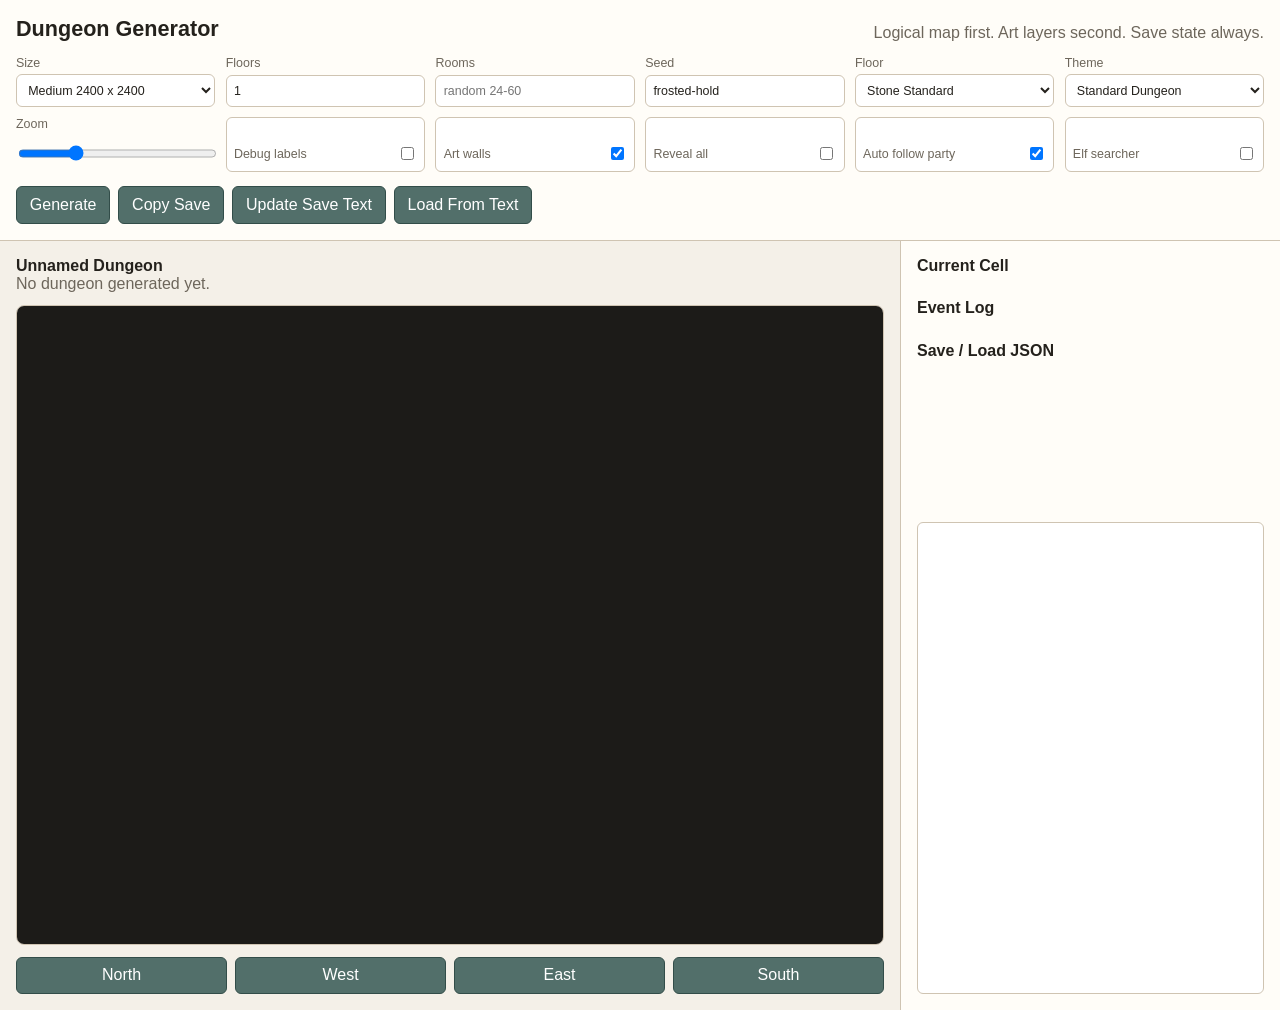
==== index.html @ 1003ad19 "Initial commit with current work A vibe coded website with a map tool and design documents. Standalo" ====
<!doctype html>
<html lang="en">
<head>
  <meta charset="utf-8">
  <meta name="viewport" content="width=device-width, initial-scale=1">
  <title>Dungeon Generator</title>
  <link rel="stylesheet" href="styles.css">
</head>
<body>
  <main class="app-shell">
    <section class="toolbar" aria-label="Dungeon generator controls">
      <div class="brand-block">
        <h1>Dungeon Generator</h1>
        <p>Logical map first. Art layers second. Save state always.</p>
      </div>

      <div class="control-grid">
        <label>
          Size
          <select id="sizeSelect">
            <option value="small">Small 1200 x 1200</option>
            <option value="medium" selected>Medium 2400 x 2400</option>
            <option value="large">Large 4800 x 4800</option>
            <option value="super">Super 9600 x 9600</option>
          </select>
        </label>

        <label>
          Floors
          <input id="floorCountInput" type="number" min="1" max="10" value="1">
        </label>

        <label>
          Rooms
          <input id="roomCountInput" type="number" min="0" max="240" placeholder="random">
        </label>

        <label>
          Seed
          <input id="seedInput" type="text" placeholder="random fantasy seed">
        </label>

        <label>
          Floor
          <select id="floorTextureSelect">
            <option value="stone_standard_square" selected>Stone Standard</option>
            <option value="stone_dark_square">Stone Dark</option>
            <option value="stone_rough_square">Stone Rough</option>
            <option value="stone_sandstone_square">Stone Sandstone</option>
            <option value="stone_taiga_square">Stone Taiga</option>
            <option value="stone_standard_hex">Stone Standard Hex Texture</option>
          </select>
        </label>

        <label>
          Theme
          <select id="themeSelect">
            <option value="standard_dungeon" selected>Standard Dungeon</option>
            <option value="crypt">Crypt</option>
            <option value="ruined_stronghold">Ruined Stronghold</option>
            <option value="flooded_halls">Flooded Halls</option>
            <option value="occult_depths">Occult Depths</option>
          </select>
        </label>

        <label>
          Zoom
          <input id="zoomInput" type="range" min="8" max="48" value="18">
        </label>

        <label class="check-control">
          Debug labels
          <input id="debugLabelsInput" type="checkbox">
        </label>

        <label class="check-control">
          Art walls
          <input id="artWallsInput" type="checkbox" checked>
        </label>

        <label class="check-control">
          Reveal all
          <input id="revealAllInput" type="checkbox">
        </label>

        <label class="check-control">
          Auto follow party
          <input id="autoFollowInput" type="checkbox" checked>
        </label>

        <label class="check-control">
          Elf searcher
          <input id="elfSearcherInput" type="checkbox">
        </label>
      </div>

      <div class="button-row">
        <button id="generateBtn" type="button">Generate</button>
        <button id="copyBtn" type="button">Copy Save</button>
        <button id="updateSaveBtn" type="button">Update Save Text</button>
        <button id="loadBtn" type="button">Load From Text</button>
      </div>

      <div id="generationStatus" class="generation-status" hidden>
        <span id="generationStatusText">Preparing dungeon...</span>
        <progress id="generationProgress" max="1" value="0"></progress>
      </div>
    </section>

    <section class="workspace">
      <section class="map-panel" aria-label="Dungeon map">
        <div class="map-header">
          <div>
            <h2 id="dungeonName">Unnamed Dungeon</h2>
            <p id="dungeonMeta">No dungeon generated yet.</p>
          </div>
          <div class="floor-tabs" id="floorTabs" aria-label="Dungeon floors"></div>
        </div>

        <div class="map-frame" id="mapFrame">
          <div class="map-stage" id="mapStage">
            <canvas id="dungeonCanvas" width="960" height="640" aria-label="Generated dungeon map"></canvas>
          </div>
        </div>

        <div class="movement-pad" aria-label="Player movement">
          <button data-move="north" type="button">North</button>
          <button data-move="west" type="button">West</button>
          <button data-move="east" type="button">East</button>
          <button data-move="south" type="button">South</button>
        </div>
      </section>

      <aside class="side-panel">
        <section class="info-block">
          <h2>Current Cell</h2>
          <dl id="cellDetails"></dl>
        </section>

        <section class="info-block">
          <h2>Event Log</h2>
          <ol id="eventLog"></ol>
        </section>

        <section class="info-block save-block">
          <h2>Save / Load JSON</h2>
          <textarea id="saveText" spellcheck="false"></textarea>
        </section>
      </aside>
    </section>
  </main>

  <script type="module" src="js/app.js"></script>
</body>
</html>
---- styles.css ----
:root {
  color-scheme: light;
  --bg: #f4f0e8;
  --panel: #fffdf8;
  --ink: #24211c;
  --muted: #6d665b;
  --line: #cfc4b2;
  --accent: #526f6a;
  --accent-strong: #324d49;
  --danger: #8d4e3d;
  --gold: #b88a3b;
}

* {
  box-sizing: border-box;
}

body {
  margin: 0;
  min-height: 100vh;
  background: var(--bg);
  color: var(--ink);
  font-family: Arial, Helvetica, sans-serif;
}

button,
input,
select,
textarea {
  font: inherit;
}

button {
  border: 1px solid var(--accent-strong);
  background: var(--accent);
  color: #fff;
  padding: 0.55rem 0.8rem;
  border-radius: 6px;
  cursor: pointer;
}

button:hover {
  background: var(--accent-strong);
}

.app-shell {
  min-height: 100vh;
  display: grid;
  grid-template-rows: auto 1fr;
}

.toolbar {
  border-bottom: 1px solid var(--line);
  background: var(--panel);
  padding: 1rem;
  display: grid;
  gap: 0.9rem;
}

.brand-block {
  display: flex;
  justify-content: space-between;
  gap: 1rem;
  align-items: end;
}

h1,
h2,
p {
  margin: 0;
}

h1 {
  font-size: 1.35rem;
}

h2 {
  font-size: 1rem;
}

p {
  color: var(--muted);
}

.control-grid {
  display: grid;
  grid-template-columns: repeat(6, minmax(120px, 1fr));
  gap: 0.65rem;
}

label {
  display: grid;
  gap: 0.25rem;
  font-size: 0.78rem;
  color: var(--muted);
}

.check-control {
  align-content: end;
  grid-template-columns: 1fr auto;
  align-items: center;
  gap: 0.5rem;
  border: 1px solid var(--line);
  border-radius: 6px;
  padding: 0.45rem;
  background: #fff;
}

.check-control input {
  width: auto;
}

input,
select,
textarea {
  width: 100%;
  border: 1px solid var(--line);
  background: #fff;
  color: var(--ink);
  border-radius: 6px;
  padding: 0.45rem;
}

.button-row {
  display: flex;
  gap: 0.5rem;
  flex-wrap: wrap;
}

.generation-status {
  display: grid;
  grid-template-columns: minmax(180px, auto) minmax(180px, 1fr);
  gap: 0.75rem;
  align-items: center;
  color: var(--muted);
  font-size: 0.86rem;
}

.generation-status[hidden] {
  display: none;
}

progress {
  width: 100%;
  accent-color: var(--accent);
}

.workspace {
  display: grid;
  grid-template-columns: minmax(0, 1fr) 380px;
  min-height: 0;
}

.map-panel {
  min-width: 0;
  display: grid;
  grid-template-rows: auto 1fr auto;
  gap: 0.75rem;
  padding: 1rem;
}

.map-header {
  display: flex;
  justify-content: space-between;
  gap: 1rem;
  align-items: start;
}

.floor-tabs {
  display: flex;
  gap: 0.35rem;
  flex-wrap: wrap;
  justify-content: end;
}

.floor-tabs button {
  padding: 0.35rem 0.55rem;
  background: #fff;
  color: var(--accent-strong);
}

.floor-tabs button.active {
  background: var(--accent);
  color: #fff;
}

.map-frame {
  width: min(900px, 100%);
  height: min(900px, calc(100vh - 260px));
  min-height: 420px;
  overflow: auto;
  border: 1px solid var(--line);
  background: #1c1b18;
  border-radius: 8px;
}

.map-frame.camera-follow {
  overflow: hidden;
}

.map-stage {
  position: relative;
  transform-origin: 0 0;
  will-change: transform;
}

canvas {
  display: block;
  image-rendering: auto;
  transform-origin: 0 0;
  will-change: transform;
}

.movement-pad {
  display: grid;
  grid-template-columns: repeat(4, minmax(88px, 1fr));
  gap: 0.5rem;
}

.side-panel {
  border-left: 1px solid var(--line);
  background: var(--panel);
  padding: 1rem;
  display: grid;
  grid-template-rows: auto auto 1fr;
  gap: 1rem;
  min-height: 0;
}

.info-block {
  display: grid;
  gap: 0.55rem;
  min-height: 0;
}

dl {
  display: grid;
  grid-template-columns: auto 1fr;
  gap: 0.35rem 0.75rem;
  margin: 0;
  font-size: 0.9rem;
}

dt {
  color: var(--muted);
}

dd {
  margin: 0;
}

ol {
  margin: 0;
  padding-left: 1.25rem;
  max-height: 160px;
  overflow: auto;
}

li {
  margin-bottom: 0.35rem;
}

.save-block {
  min-height: 0;
}

textarea {
  min-height: 320px;
  height: 100%;
  resize: none;
  font-family: Consolas, "Courier New", monospace;
  font-size: 0.78rem;
  line-height: 1.35;
}

@media (max-width: 980px) {
  .control-grid {
    grid-template-columns: repeat(2, minmax(120px, 1fr));
  }

  .workspace {
    grid-template-columns: 1fr;
  }

  .side-panel {
    border-left: 0;
    border-top: 1px solid var(--line);
  }
}
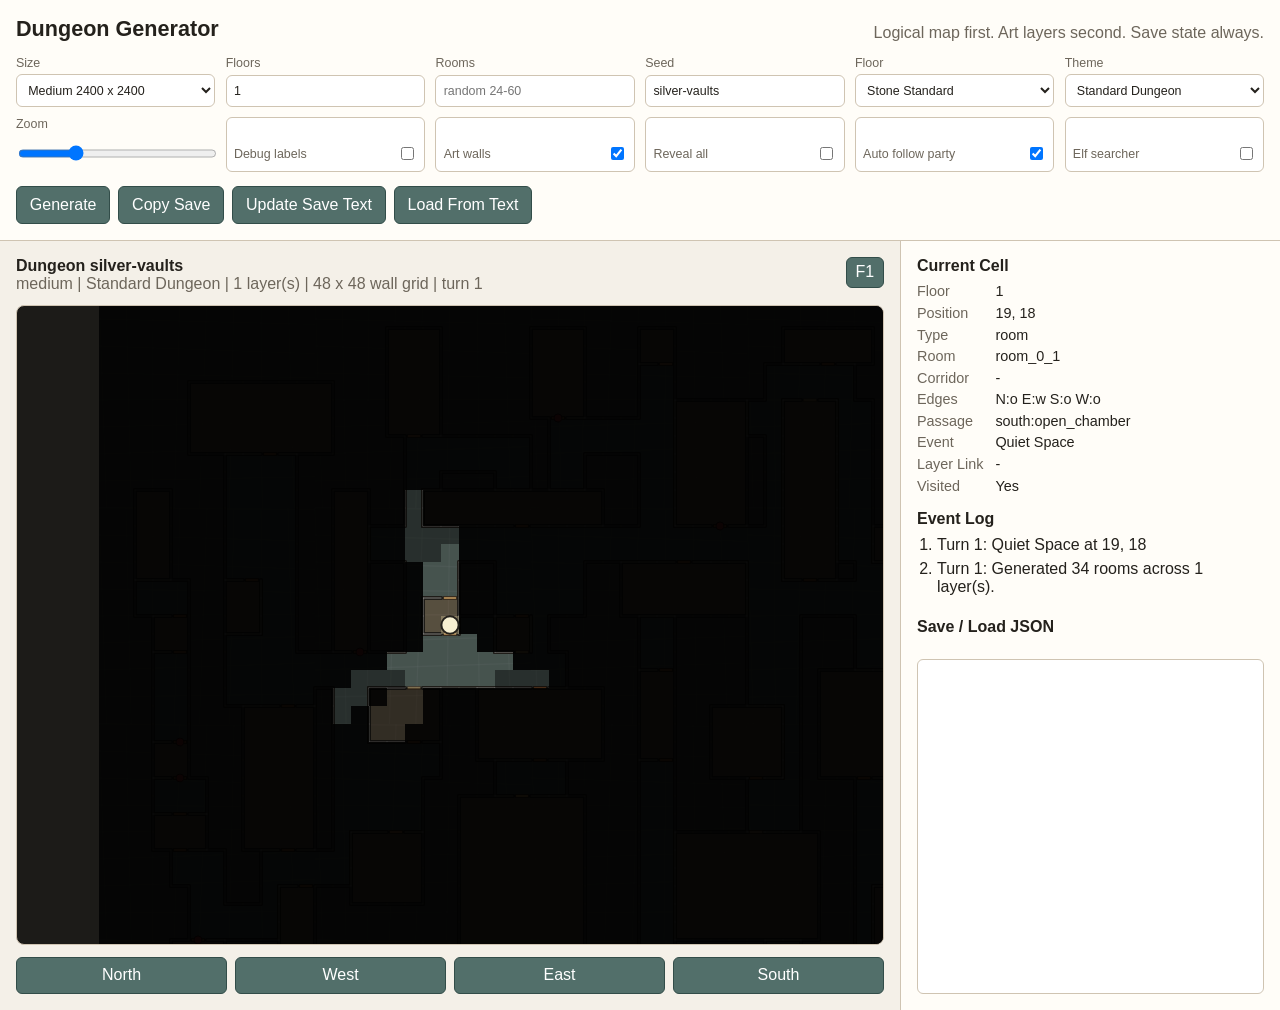
==== commit 94141e28: "Update to use standalone Use standalone code as the index" ====
--- a/index.html
+++ b/index.html
@@ -1,10 +1,301 @@
-<!doctype html>
+﻿<!doctype html>
 <html lang="en">
 <head>
   <meta charset="utf-8">
   <meta name="viewport" content="width=device-width, initial-scale=1">
-  <title>Dungeon Generator</title>
-  <link rel="stylesheet" href="styles.css">
+  <title>Dungeon Generator Standalone</title>
+  <style>
+:root {
+  color-scheme: light;
+  --bg: #f4f0e8;
+  --panel: #fffdf8;
+  --ink: #24211c;
+  --muted: #6d665b;
+  --line: #cfc4b2;
+  --accent: #526f6a;
+  --accent-strong: #324d49;
+  --danger: #8d4e3d;
+  --gold: #b88a3b;
+}
+
+* {
+  box-sizing: border-box;
+}
+
+body {
+  margin: 0;
+  min-height: 100vh;
+  background: var(--bg);
+  color: var(--ink);
+  font-family: Arial, Helvetica, sans-serif;
+}
+
+button,
+input,
+select,
+textarea {
+  font: inherit;
+}
+
+button {
+  border: 1px solid var(--accent-strong);
+  background: var(--accent);
+  color: #fff;
+  padding: 0.55rem 0.8rem;
+  border-radius: 6px;
+  cursor: pointer;
+}
+
+button:hover {
+  background: var(--accent-strong);
+}
+
+.app-shell {
+  min-height: 100vh;
+  display: grid;
+  grid-template-rows: auto 1fr;
+}
+
+.toolbar {
+  border-bottom: 1px solid var(--line);
+  background: var(--panel);
+  padding: 1rem;
+  display: grid;
+  gap: 0.9rem;
+}
+
+.brand-block {
+  display: flex;
+  justify-content: space-between;
+  gap: 1rem;
+  align-items: end;
+}
+
+h1,
+h2,
+p {
+  margin: 0;
+}
+
+h1 {
+  font-size: 1.35rem;
+}
+
+h2 {
+  font-size: 1rem;
+}
+
+p {
+  color: var(--muted);
+}
+
+.control-grid {
+  display: grid;
+  grid-template-columns: repeat(6, minmax(120px, 1fr));
+  gap: 0.65rem;
+}
+
+label {
+  display: grid;
+  gap: 0.25rem;
+  font-size: 0.78rem;
+  color: var(--muted);
+}
+
+.check-control {
+  align-content: end;
+  grid-template-columns: 1fr auto;
+  align-items: center;
+  gap: 0.5rem;
+  border: 1px solid var(--line);
+  border-radius: 6px;
+  padding: 0.45rem;
+  background: #fff;
+}
+
+.check-control input {
+  width: auto;
+}
+
+input,
+select,
+textarea {
+  width: 100%;
+  border: 1px solid var(--line);
+  background: #fff;
+  color: var(--ink);
+  border-radius: 6px;
+  padding: 0.45rem;
+}
+
+.button-row {
+  display: flex;
+  gap: 0.5rem;
+  flex-wrap: wrap;
+}
+
+.generation-status {
+  display: grid;
+  grid-template-columns: minmax(180px, auto) minmax(180px, 1fr);
+  gap: 0.75rem;
+  align-items: center;
+  color: var(--muted);
+  font-size: 0.86rem;
+}
+
+.generation-status[hidden] {
+  display: none;
+}
+
+progress {
+  width: 100%;
+  accent-color: var(--accent);
+}
+
+.workspace {
+  display: grid;
+  grid-template-columns: minmax(0, 1fr) 380px;
+  min-height: 0;
+}
+
+.map-panel {
+  min-width: 0;
+  display: grid;
+  grid-template-rows: auto 1fr auto;
+  gap: 0.75rem;
+  padding: 1rem;
+}
+
+.map-header {
+  display: flex;
+  justify-content: space-between;
+  gap: 1rem;
+  align-items: start;
+}
+
+.floor-tabs {
+  display: flex;
+  gap: 0.35rem;
+  flex-wrap: wrap;
+  justify-content: end;
+}
+
+.floor-tabs button {
+  padding: 0.35rem 0.55rem;
+  background: #fff;
+  color: var(--accent-strong);
+}
+
+.floor-tabs button.active {
+  background: var(--accent);
+  color: #fff;
+}
+
+.map-frame {
+  width: min(900px, 100%);
+  height: min(900px, calc(100vh - 260px));
+  min-height: 420px;
+  overflow: auto;
+  border: 1px solid var(--line);
+  background: #1c1b18;
+  border-radius: 8px;
+}
+
+.map-frame.camera-follow {
+  overflow: hidden;
+}
+
+.map-stage {
+  position: relative;
+  transform-origin: 0 0;
+  will-change: transform;
+}
+
+canvas {
+  display: block;
+  image-rendering: auto;
+  transform-origin: 0 0;
+  will-change: transform;
+}
+
+.movement-pad {
+  display: grid;
+  grid-template-columns: repeat(4, minmax(88px, 1fr));
+  gap: 0.5rem;
+}
+
+.side-panel {
+  border-left: 1px solid var(--line);
+  background: var(--panel);
+  padding: 1rem;
+  display: grid;
+  grid-template-rows: auto auto 1fr;
+  gap: 1rem;
+  min-height: 0;
+}
+
+.info-block {
+  display: grid;
+  gap: 0.55rem;
+  min-height: 0;
+}
+
+dl {
+  display: grid;
+  grid-template-columns: auto 1fr;
+  gap: 0.35rem 0.75rem;
+  margin: 0;
+  font-size: 0.9rem;
+}
+
+dt {
+  color: var(--muted);
+}
+
+dd {
+  margin: 0;
+}
+
+ol {
+  margin: 0;
+  padding-left: 1.25rem;
+  max-height: 160px;
+  overflow: auto;
+}
+
+li {
+  margin-bottom: 0.35rem;
+}
+
+.save-block {
+  min-height: 0;
+}
+
+textarea {
+  min-height: 320px;
+  height: 100%;
+  resize: none;
+  font-family: Consolas, "Courier New", monospace;
+  font-size: 0.78rem;
+  line-height: 1.35;
+}
+
+@media (max-width: 980px) {
+  .control-grid {
+    grid-template-columns: repeat(2, minmax(120px, 1fr));
+  }
+
+  .workspace {
+    grid-template-columns: 1fr;
+  }
+
+  .side-panel {
+    border-left: 0;
+    border-top: 1px solid var(--line);
+  }
+}
+
+</style>
 </head>
 <body>
   <main class="app-shell">
@@ -150,6 +441,2139 @@
     </section>
   </main>
 
-  <script type="module" src="js/app.js"></script>
+  <script>
+
+/* ---- dungeon-state.js ---- */
+const SIZE_PRESETS = {
+  small: { label: "Small", pixelWidth: 1200, pixelHeight: 1200, floorGridWidth: 2, floorGridHeight: 2, wallGridWidth: 24, wallGridHeight: 24 },
+  medium: { label: "Medium", pixelWidth: 2400, pixelHeight: 2400, floorGridWidth: 4, floorGridHeight: 4, wallGridWidth: 48, wallGridHeight: 48 },
+  large: { label: "Large", pixelWidth: 4800, pixelHeight: 4800, floorGridWidth: 8, floorGridHeight: 8, wallGridWidth: 96, wallGridHeight: 96 },
+  super: { label: "Super", pixelWidth: 9600, pixelHeight: 9600, floorGridWidth: 16, floorGridHeight: 16, wallGridWidth: 192, wallGridHeight: 192 },
+};
+
+const FLOOR_TILES = {
+  stone_dark_square: "../Tiles/Floor/Stone - Dark/Rock_Tiles_B_05.jpg",
+  stone_rough_square: "../Tiles/Floor/Stone - Rough/Rock_Tiles_B_01.jpg",
+  stone_sandstone_square: "../Tiles/Floor/Stone - Sandstone/Rock_Tiles_B_03.jpg",
+  stone_standard_square: "../Tiles/Floor/Stone - Standard/Rock_Tiles_B_02.jpg",
+  stone_taiga_square: "../Tiles/Floor/Stone - Taiga/Rock_Tiles_B_04.jpg",
+  stone_standard_hex: "../Tiles/Floor/Stone - Standard/Stone_Hexagonal_Tiles_02_C.jpg",
+};
+
+function makeEmptyWallCell(x, y) {
+  return {
+    wallX: x,
+    wallY: y,
+    walkable: false,
+    spaceType: "void",
+    roomId: null,
+    corridorId: null,
+    edges: { north: "void", east: "void", south: "void", west: "void" },
+    edgeFeatures: { north: null, east: null, south: null, west: null },
+    door: null,
+    secretDoor: null,
+    eventLink: null,
+    rolledEvent: null,
+    verticalConnection: null,
+    visited: false,
+    revealed: false,
+    labels: [],
+  };
+}
+
+function makeFloorCell(x, y, tile) {
+  return {
+    floorX: x,
+    floorY: y,
+    tile,
+    rotation: 0,
+    flipped: false,
+    variant: null,
+    notes: "",
+  };
+}
+
+function createDungeonState(options) {
+  const preset = SIZE_PRESETS[options.size] ?? SIZE_PRESETS.medium;
+  const requestedFloorCount = options.floorCount ?? (options.size === "super" ? 2 : 1);
+  const maxFloorCount = 10;
+  const minFloorCount = options.size === "super" ? 2 : 1;
+  const floorCount = Math.max(minFloorCount, Math.min(requestedFloorCount, maxFloorCount));
+  const themeId = options.themeId ?? "standard_dungeon";
+  const dungeon = {
+    schemaVersion: 1,
+    generatorVersion: "0.1",
+    dungeonId: `dng_${Date.now().toString(36)}`,
+    name: options.name ?? "Generated Dungeon",
+    siteType: "standard_dungeon",
+    themeId,
+    theme: options.theme ?? null,
+    themeInfluences: options.themeInfluences ?? {
+      objectPalette: [],
+      encounterFilters: [],
+      dressingTables: [],
+    },
+    threatLevel: options.threatLevel ?? 1,
+    tileSetId: "current_tiles_folder",
+    sizeCategory: options.size,
+    pixelWidth: preset.pixelWidth,
+    pixelHeight: preset.pixelHeight,
+    floorMode: "square-texture",
+    floorTileSize: 600,
+    floorGridWidth: preset.floorGridWidth,
+    floorGridHeight: preset.floorGridHeight,
+    wallCellSize: 50,
+    wallGridWidth: preset.wallGridWidth,
+    wallGridHeight: preset.wallGridHeight,
+    currentFloor: 0,
+    floorCount,
+    seed: options.seed,
+    createdAt: new Date().toISOString(),
+    turn: 1,
+    lightTurnsRemaining: 6,
+    player: {
+      floorIndex: 0,
+      wallX: 1,
+      wallY: 1,
+      token: "party",
+      facing: "north",
+    },
+    eventTables: {
+      standard_room: "tables/events/standard-room.json",
+      standard_corridor: "tables/events/standard-corridor.json",
+      boss_room: "tables/events/boss-room.json",
+      floor_connection: "tables/events/floor-connection.json",
+    },
+    generationPlan: options.generationPlan ?? null,
+    rooms: [],
+    corridors: [],
+    doors: [],
+    floorConnections: [],
+    assetPlacements: [],
+    eventLog: [],
+    floors: [],
+  };
+
+  for (let f = 0; f < floorCount; f += 1) {
+    const floorGrid = Array.from({ length: preset.floorGridHeight }, (_, y) =>
+      Array.from({ length: preset.floorGridWidth }, (_, x) => makeFloorCell(x, y, options.floorTile))
+    );
+    const wallGrid = Array.from({ length: preset.wallGridHeight }, (_, y) =>
+      Array.from({ length: preset.wallGridWidth }, (_, x) => makeEmptyWallCell(x, y))
+    );
+    dungeon.floors.push({
+      floorIndex: f,
+      name: `Floor ${f + 1}`,
+      layerDepth: f,
+      layerSizeCategory: options.size,
+      floorGrid,
+      wallGrid,
+      connectionsUp: [],
+      connectionsDown: [],
+    });
+  }
+
+  return dungeon;
+}
+
+function getCurrentFloor(dungeon) {
+  return dungeon.floors[dungeon.currentFloor];
+}
+
+function getCell(dungeon, floorIndex, x, y) {
+  const floor = dungeon.floors[floorIndex];
+  if (!floor || y < 0 || x < 0 || y >= dungeon.wallGridHeight || x >= dungeon.wallGridWidth) return null;
+  return floor.wallGrid[y][x];
+}
+
+function inBounds(dungeon, x, y) {
+  return x >= 0 && y >= 0 && x < dungeon.wallGridWidth && y < dungeon.wallGridHeight;
+}
+
+function serializeDungeon(dungeon) {
+  return JSON.stringify(dungeon, null, 2);
+}
+
+function parseDungeon(text) {
+  const parsed = JSON.parse(text);
+  validateDungeon(parsed);
+  return parsed;
+}
+
+function validateDungeon(dungeon) {
+  if (!dungeon || dungeon.schemaVersion !== 1) throw new Error("Unsupported or missing schemaVersion.");
+  if (!Array.isArray(dungeon.floors) || dungeon.floors.length !== dungeon.floorCount) {
+    throw new Error("Floor array does not match floorCount.");
+  }
+  for (const floor of dungeon.floors) {
+    if (!Array.isArray(floor.floorGrid) || floor.floorGrid.length !== dungeon.floorGridHeight) {
+      throw new Error(`Invalid floorGrid on floor ${floor.floorIndex}.`);
+    }
+    if (!Array.isArray(floor.wallGrid) || floor.wallGrid.length !== dungeon.wallGridHeight) {
+      throw new Error(`Invalid wallGrid on floor ${floor.floorIndex}.`);
+    }
+  }
+  if (!inBounds(dungeon, dungeon.player.wallX, dungeon.player.wallY)) {
+    throw new Error("Player position is outside the dungeon.");
+  }
+}
+
+
+/* ---- dungeon-generator.js ---- */
+
+const DIRS = [
+  { name: "north", dx: 0, dy: -1, opposite: "south" },
+  { name: "east", dx: 1, dy: 0, opposite: "west" },
+  { name: "south", dx: 0, dy: 1, opposite: "north" },
+  { name: "west", dx: -1, dy: 0, opposite: "east" },
+];
+
+const DIR_BY_NAME = Object.fromEntries(DIRS.map((dir) => [dir.name, dir]));
+const SECRET_DOOR_CHANCE = 0.08;
+const OPEN_DOOR_CHANCE = 0.15;
+const LOCKED_ROOM_CHANCE = 0.1;
+const MAX_FLOORS = 10;
+const FLOOR_CHANCE = {
+  small: { start: 0.1, decay: 0.03, min: 1 },
+  medium: { start: 0.2, decay: 0.03, min: 1 },
+  large: { start: 0.3, decay: 0.02, min: 1 },
+  super: { start: 0.4, decay: 0.02, min: 2 },
+};
+
+const DUNGEON_THEMES = {
+  standard_dungeon: {
+    label: "Standard Dungeon",
+    objectPalette: ["stone_walls", "wooden_doors", "pillars", "pits", "stairs"],
+    encounterFilters: ["dungeon", "any"],
+    dressingTables: ["standard_room", "standard_corridor"],
+  },
+  crypt: {
+    label: "Crypt",
+    objectPalette: ["stone_walls", "pillars", "pits", "stairs", "sealed_doors"],
+    encounterFilters: ["undead", "cult", "vermin"],
+    dressingTables: ["crypt_room", "crypt_corridor"],
+  },
+  ruined_stronghold: {
+    label: "Ruined Stronghold",
+    objectPalette: ["stone_walls", "wooden_doors", "wall_fixes", "pillars", "rubble"],
+    encounterFilters: ["humanoid", "beast", "vermin"],
+    dressingTables: ["ruin_room", "ruin_corridor"],
+  },
+  flooded_halls: {
+    label: "Flooded Halls",
+    objectPalette: ["stone_walls", "pits", "stairs", "water_hazards", "alcoves"],
+    encounterFilters: ["aquatic", "ooze", "vermin"],
+    dressingTables: ["flooded_room", "flooded_corridor"],
+  },
+  occult_depths: {
+    label: "Occult Depths",
+    objectPalette: ["stone_walls", "black_patch_pits", "pillars", "occult_events", "stairs"],
+    encounterFilters: ["occult", "demon", "undead"],
+    dressingTables: ["occult_room", "occult_corridor"],
+  },
+};
+
+const GENERATION_STEP_DELAY = 20;
+
+function makeRng(seedText) {
+  let h = 2166136261 >>> 0;
+  for (let i = 0; i < seedText.length; i += 1) {
+    h ^= seedText.charCodeAt(i);
+    h = Math.imul(h, 16777619);
+  }
+  return function rng() {
+    h += 0x6D2B79F5;
+    let t = h;
+    t = Math.imul(t ^ (t >>> 15), t | 1);
+    t ^= t + Math.imul(t ^ (t >>> 7), t | 61);
+    return ((t ^ (t >>> 14)) >>> 0) / 4294967296;
+  };
+}
+
+function randInt(rng, min, max) {
+  return Math.floor(rng() * (max - min + 1)) + min;
+}
+
+function choose(rng, items) {
+  return items[Math.floor(rng() * items.length)];
+}
+
+function generateDungeon(options) {
+  const rng = makeRng(options.seed || "dungeon");
+  const floorCount = determineFloorCount(options, rng);
+  const theme = DUNGEON_THEMES[options.themeId] ?? DUNGEON_THEMES.standard_dungeon;
+  const dungeon = createDungeonState({
+    size: options.size,
+    floorCount,
+    seed: options.seed,
+    floorTile: options.floorTile,
+    themeId: options.themeId ?? "standard_dungeon",
+    theme,
+    themeInfluences: {
+      objectPalette: theme.objectPalette,
+      encounterFilters: theme.encounterFilters,
+      dressingTables: theme.dressingTables,
+    },
+    generationPlan: makeGenerationPlan(options, floorCount, theme),
+    name: `Dungeon ${String(options.seed || "seed").slice(0, 18)}`,
+  });
+
+  for (let f = 0; f < dungeon.floorCount; f += 1) {
+    generateFloor(dungeon, f, rng, options);
+  }
+  addFloorConnections(dungeon, rng);
+  finishDungeonGeneration(dungeon);
+
+  return dungeon;
+}
+
+async function generateDungeonAsync(options, onProgress) {
+  const rng = makeRng(options.seed || "dungeon");
+  const floorCount = determineFloorCount(options, rng);
+  const theme = DUNGEON_THEMES[options.themeId] ?? DUNGEON_THEMES.standard_dungeon;
+  const dungeon = createDungeonState({
+    size: options.size,
+    floorCount,
+    seed: options.seed,
+    floorTile: options.floorTile,
+    themeId: options.themeId ?? "standard_dungeon",
+    theme,
+    themeInfluences: {
+      objectPalette: theme.objectPalette,
+      encounterFilters: theme.encounterFilters,
+      dressingTables: theme.dressingTables,
+    },
+    generationPlan: makeGenerationPlan(options, floorCount, theme),
+    name: `Dungeon ${String(options.seed || "seed").slice(0, 18)}`,
+  });
+
+  onProgress?.({ phase: "start", floorIndex: -1, floorCount, message: `Preparing ${theme.label}.` });
+
+  for (let f = 0; f < dungeon.floorCount; f += 1) {
+    onProgress?.({ phase: "floor", floorIndex: f, floorCount, message: `Building layer ${f + 1} of ${floorCount}.` });
+    await delay(GENERATION_STEP_DELAY);
+    generateFloor(dungeon, f, rng, options);
+  }
+
+  onProgress?.({ phase: "connections", floorIndex: floorCount - 1, floorCount, message: "Linking stairs and passages between layers." });
+  await delay(GENERATION_STEP_DELAY);
+  addFloorConnections(dungeon, rng);
+  finishDungeonGeneration(dungeon);
+
+  onProgress?.({ phase: "complete", floorIndex: floorCount - 1, floorCount, message: "Dungeon ready." });
+
+  return dungeon;
+}
+
+function finishDungeonGeneration(dungeon) {
+  const firstRoom = dungeon.rooms.find((room) => room.floorIndex === 0);
+  if (firstRoom) {
+    dungeon.player.floorIndex = 0;
+    dungeon.player.wallX = Math.floor(firstRoom.x + firstRoom.width / 2);
+    dungeon.player.wallY = Math.floor(firstRoom.y + firstRoom.height / 2);
+    markVisited(dungeon, dungeon.player.floorIndex, dungeon.player.wallX, dungeon.player.wallY);
+  }
+
+  dungeon.eventLog.push({
+    turn: 1,
+    text: `Generated ${dungeon.rooms.length} rooms across ${dungeon.floorCount} layer(s).`,
+  });
+}
+
+function delay(ms) {
+  return new Promise((resolve) => setTimeout(resolve, ms));
+}
+
+function determineFloorCount(options, rng) {
+  const rule = FLOOR_CHANCE[options.size] ?? FLOOR_CHANCE.medium;
+  const requestedMax = Number(options.floorCount) || MAX_FLOORS;
+  const maxFloors = Math.max(rule.min, Math.min(requestedMax, MAX_FLOORS));
+  let floorCount = rule.min;
+  while (floorCount < maxFloors) {
+    const generatedAfterFirst = Math.max(0, floorCount - 1);
+    const chance = Math.max(0, rule.start - rule.decay * generatedAfterFirst);
+    if (rng() >= chance) break;
+    floorCount += 1;
+  }
+  return floorCount;
+}
+
+function makeGenerationPlan(options, floorCount, theme) {
+  return {
+    sizeCategory: options.size,
+    floorCount,
+    floorConnectionPolicy: "size_based_recursive_chance",
+    floorChanceRule: FLOOR_CHANCE[options.size] ?? FLOOR_CHANCE.medium,
+    layerBuildMode: "one_layer_at_a_time",
+    variableLayerSizes: "planned",
+    skipFloorConnections: "planned",
+    theme: theme.label,
+    themeInfluences: {
+      objectPalette: theme.objectPalette,
+      encounterFilters: theme.encounterFilters,
+      dressingTables: theme.dressingTables,
+    },
+  };
+}
+
+function generateFloor(dungeon, floorIndex, rng, options) {
+  const plan = roomPlanForDungeon(dungeon, options, rng);
+  const roomTarget = plan.totalRooms;
+  const rooms = [];
+  let attempts = 0;
+
+  while (rooms.length < roomTarget && attempts < roomTarget * 80) {
+    attempts += 1;
+    const width = randInt(rng, 2, Math.min(10, Math.floor(dungeon.wallGridWidth / 4)));
+    const height = randInt(rng, 2, Math.min(10, Math.floor(dungeon.wallGridHeight / 4)));
+    const x = randInt(rng, 2, dungeon.wallGridWidth - width - 3);
+    const y = randInt(rng, 2, dungeon.wallGridHeight - height - 3);
+    const room = {
+      id: `room_${floorIndex}_${rooms.length + 1}`,
+      floorIndex,
+      x,
+      y,
+      width,
+      height,
+      doors: [],
+      accessType: rooms.length < plan.openChambers ? "open_chamber" : "door_room",
+      eventLink: "standard_room",
+      rolledEvent: null,
+      tags: [],
+    };
+    if (rooms.every((other) => !rectsOverlap(bufferRect(room, 2), bufferRect(other, 0)))) {
+      rooms.push(room);
+      carveRoom(dungeon, room);
+    }
+  }
+
+  if (!rooms.length) return;
+
+  const sorted = [...rooms].sort((a, b) => a.x - b.x || a.y - b.y);
+  for (let i = 1; i < sorted.length; i += 1) {
+    connectRooms(dungeon, sorted[i - 1], sorted[i], rng);
+  }
+
+  addLoops(dungeon, sorted, rng);
+  addDeadEnds(dungeon, floorIndex, rng, Math.max(2, Math.floor(rooms.length / 4)));
+  assignBossRoom(dungeon, floorIndex, rooms);
+  finalizeDoorStates(dungeon, floorIndex, rng);
+  deriveEdges(dungeon, floorIndex);
+  revealAroundRooms(dungeon, floorIndex, rooms);
+}
+
+function roomPlanForDungeon(dungeon, options, rng) {
+  const minimumRooms = Math.max(6, Math.floor(Math.min(dungeon.pixelWidth, dungeon.pixelHeight) / 100));
+  const maximumRooms = Math.floor(minimumRooms * 2.5);
+  const requestedRooms = Number(options.roomCount) || 0;
+  const totalRooms = requestedRooms > 0
+    ? Math.max(minimumRooms, Math.min(requestedRooms, maximumRooms))
+    : randInt(rng, minimumRooms, maximumRooms);
+  const openChambers = Math.max(1, Math.floor(minimumRooms / 8));
+  return { minimumRooms, maximumRooms, requestedRooms, totalRooms, openChambers };
+}
+
+function bufferRect(rect, buffer) {
+  return {
+    x: rect.x - buffer,
+    y: rect.y - buffer,
+    width: rect.width + buffer * 2,
+    height: rect.height + buffer * 2,
+  };
+}
+
+function rectsOverlap(a, b) {
+  return a.x < b.x + b.width && a.x + a.width > b.x && a.y < b.y + b.height && a.y + a.height > b.y;
+}
+
+function carveRoom(dungeon, room) {
+  const floor = dungeon.floors[room.floorIndex];
+  for (let y = room.y; y < room.y + room.height; y += 1) {
+    for (let x = room.x; x < room.x + room.width; x += 1) {
+      const cell = floor.wallGrid[y][x];
+      cell.walkable = true;
+      cell.spaceType = "room";
+      cell.roomId = room.id;
+      cell.eventLink = room.eventLink;
+      cell.revealed = false;
+    }
+  }
+  dungeon.rooms.push(room);
+}
+
+function center(room) {
+  return {
+    x: Math.floor(room.x + room.width / 2),
+    y: Math.floor(room.y + room.height / 2),
+  };
+}
+
+function connectRooms(dungeon, a, b, rng) {
+  const start = doorwayPoint(a, center(b));
+  const end = doorwayPoint(b, center(a));
+  const corridorId = `corridor_${dungeon.corridors.length + 1}`;
+  const horizontalFirst = rng() > 0.5;
+  const cells = [];
+
+  if (horizontalFirst) {
+    carveCorridorLine(dungeon, a.floorIndex, start.corridorAnchor.x, start.corridorAnchor.y, end.corridorAnchor.x, start.corridorAnchor.y, corridorId, cells);
+    carveCorridorLine(dungeon, a.floorIndex, end.corridorAnchor.x, start.corridorAnchor.y, end.corridorAnchor.x, end.corridorAnchor.y, corridorId, cells);
+  } else {
+    carveCorridorLine(dungeon, a.floorIndex, start.corridorAnchor.x, start.corridorAnchor.y, start.corridorAnchor.x, end.corridorAnchor.y, corridorId, cells);
+    carveCorridorLine(dungeon, a.floorIndex, start.corridorAnchor.x, end.corridorAnchor.y, end.corridorAnchor.x, end.corridorAnchor.y, corridorId, cells);
+  }
+
+  addRoomConnection(dungeon, a, start, corridorId, connectionKindForRoom(a, rng));
+  addRoomConnection(dungeon, b, end, corridorId, connectionKindForRoom(b, rng));
+  dungeon.corridors.push({ id: corridorId, floorIndex: a.floorIndex, cells, width: 2, kind: "connector" });
+}
+
+function carveCorridorLine(dungeon, floorIndex, x1, y1, x2, y2, corridorId, cells) {
+  const floor = dungeon.floors[floorIndex];
+  const dx = Math.sign(x2 - x1);
+  const dy = Math.sign(y2 - y1);
+  let x = x1;
+  let y = y1;
+  while (x !== x2 || y !== y2) {
+    carveCorridorBlock(floor, x, y, corridorId, cells);
+    if (x !== x2) x += dx;
+    if (y !== y2) y += dy;
+  }
+  carveCorridorBlock(floor, x2, y2, corridorId, cells);
+}
+
+function carveCorridorBlock(floor, x, y, corridorId, cells) {
+  for (let oy = 0; oy < 2; oy += 1) {
+    for (let ox = 0; ox < 2; ox += 1) {
+      const cell = floor.wallGrid[y + oy]?.[x + ox];
+      if (!cell) continue;
+      if (cell.spaceType === "room") continue;
+      cell.walkable = true;
+      cell.spaceType = "corridor";
+      cell.corridorId = corridorId;
+      cell.eventLink = "standard_corridor";
+      cells.push([x + ox, y + oy]);
+    }
+  }
+}
+
+function doorwayPoint(room, toward) {
+  const from = center(room);
+  const deltaX = toward.x - from.x;
+  const deltaY = toward.y - from.y;
+  const dx = Math.sign(deltaX);
+  const dy = Math.sign(deltaY);
+  let wall = "north";
+  let offset = 0;
+  let dir = DIR_BY_NAME.north;
+  if (Math.abs(deltaX) > Math.abs(deltaY)) {
+    wall = dx > 0 ? "east" : "west";
+    dir = dx > 0 ? DIR_BY_NAME.east : DIR_BY_NAME.west;
+    offset = Math.max(0, Math.min(room.height - 1, from.y - room.y));
+  } else {
+    wall = dy > 0 ? "south" : "north";
+    dir = dy > 0 ? DIR_BY_NAME.south : DIR_BY_NAME.north;
+    offset = Math.max(0, Math.min(room.width - 1, from.x - room.x));
+  }
+
+  const inside = doorInsidePosition(room, wall, offset);
+  const outside = { x: inside.x + dir.dx, y: inside.y + dir.dy };
+  const corridorAnchor = corridorAnchorForDoor(room, wall, offset, outside);
+  return { wall, offset, dir, inside, outside, corridorAnchor };
+}
+
+function doorInsidePosition(room, wall, offset) {
+  if (wall === "north") return { x: room.x + offset, y: room.y };
+  if (wall === "south") return { x: room.x + offset, y: room.y + room.height - 1 };
+  if (wall === "east") return { x: room.x + room.width - 1, y: room.y + offset };
+  return { x: room.x, y: room.y + offset };
+}
+
+function corridorAnchorForDoor(room, wall, offset, outside) {
+  if (wall === "north") return { x: Math.max(room.x, Math.min(room.x + room.width - 2, room.x + offset)), y: room.y - 2 };
+  if (wall === "south") return { x: Math.max(room.x, Math.min(room.x + room.width - 2, room.x + offset)), y: room.y + room.height };
+  if (wall === "west") return { x: room.x - 2, y: Math.max(room.y, Math.min(room.y + room.height - 2, room.y + offset)) };
+  return { x: room.x + room.width, y: Math.max(room.y, Math.min(room.y + room.height - 2, room.y + offset)) };
+}
+
+function connectionKindForRoom(room, rng) {
+  if (room.accessType === "open_chamber") return "open_chamber";
+  return rng() < SECRET_DOOR_CHANCE ? "secret" : "normal";
+}
+
+function addRoomConnection(dungeon, room, point, corridorId, kind) {
+  const doorType = kind === "open_chamber" ? "open_chamber" : kind;
+  const door = {
+    id: `door_${dungeon.doors.length + 1}`,
+    roomId: room.id,
+    corridorId,
+    floorIndex: room.floorIndex,
+    wall: point.wall,
+    offset: point.offset,
+    direction: point.dir.name,
+    oppositeDirection: point.dir.opposite,
+    inside: point.inside,
+    outside: point.outside,
+    width: kind === "open_chamber" ? 2 : 1,
+    doorType,
+    connectionKind: kind,
+    revealed: kind !== "secret",
+    open: kind === "open_chamber",
+    locked: false,
+    lockType: null,
+    keyId: null,
+    stuck: false,
+  };
+  room.doors.push(door);
+  if (kind === "open_chamber") room.tags = [...new Set([...room.tags, "open_chamber"])];
+  dungeon.doors.push(door);
+}
+
+function addLoops(dungeon, rooms, rng) {
+  const loopCount = Math.max(1, Math.floor(rooms.length / 6));
+  for (let i = 0; i < loopCount; i += 1) {
+    const a = choose(rng, rooms);
+    const b = choose(rng, rooms);
+    if (a && b && a !== b) connectRooms(dungeon, a, b, rng);
+  }
+}
+
+function addDeadEnds(dungeon, floorIndex, rng, count) {
+  const floor = dungeon.floors[floorIndex];
+  const corridorCells = floor.wallGrid.flat().filter((cell) => cell.walkable && cell.spaceType === "corridor");
+  for (let i = 0; i < count; i += 1) {
+    const start = choose(rng, corridorCells);
+    if (!start) continue;
+    const dir = choose(rng, DIRS);
+    const length = choose(rng, [4, 6, 8]);
+    const corridorId = `dead_end_${dungeon.corridors.length + 1}`;
+    const cells = [];
+    let x = start.wallX;
+    let y = start.wallY;
+    for (let step = 0; step < length; step += 1) {
+      x += dir.dx;
+      y += dir.dy;
+      if (!inBounds(dungeon, x + 1, y + 1)) break;
+      carveCorridorBlock(floor, x, y, corridorId, cells);
+    }
+    dungeon.corridors.push({ id: corridorId, floorIndex, cells, width: 2, kind: "dead_end" });
+  }
+}
+
+function addFloorConnections(dungeon, rng) {
+  if (dungeon.floorCount < 2) return;
+  for (let floorIndex = 0; floorIndex < dungeon.floorCount - 1; floorIndex += 1) {
+    addFloorConnection(dungeon, floorIndex, floorIndex + 1, rng, "stairs");
+  }
+}
+
+function addFloorConnection(dungeon, fromFloorIndex, toFloorIndex, rng, kind) {
+  const fromCell = chooseConnectionCell(dungeon, fromFloorIndex, rng);
+  const toCell = chooseConnectionCell(dungeon, toFloorIndex, rng);
+  if (!fromCell || !toCell) return;
+
+  const id = `floor_link_${dungeon.floorConnections.length + 1}`;
+  const connection = {
+    id,
+    kind,
+    connectionType: "vertical",
+    bidirectional: true,
+    skipFloors: Math.max(0, toFloorIndex - fromFloorIndex - 1),
+    assetKey: "stairsThick2x2Transparent",
+    from: {
+      floorIndex: fromFloorIndex,
+      wallX: fromCell.wallX,
+      wallY: fromCell.wallY,
+      marker: "stairs_down",
+      targetFloorIndex: toFloorIndex,
+    },
+    to: {
+      floorIndex: toFloorIndex,
+      wallX: toCell.wallX,
+      wallY: toCell.wallY,
+      marker: "stairs_up",
+      targetFloorIndex: fromFloorIndex,
+    },
+    revealed: false,
+    notes: "Both endpoint cells store matching verticalConnection data.",
+  };
+
+  markConnectionCell(fromCell, connection, "from");
+  markConnectionCell(toCell, connection, "to");
+  dungeon.floorConnections.push(connection);
+  dungeon.floors[fromFloorIndex].connectionsDown.push(id);
+  dungeon.floors[toFloorIndex].connectionsUp.push(id);
+}
+
+function chooseConnectionCell(dungeon, floorIndex, rng) {
+  const rooms = dungeon.rooms.filter((room) => room.floorIndex === floorIndex && !room.tags.includes("boss"));
+  const room = choose(rng, rooms.length ? rooms : dungeon.rooms.filter((item) => item.floorIndex === floorIndex));
+  if (!room) return null;
+  const x = randInt(rng, room.x, room.x + room.width - 1);
+  const y = randInt(rng, room.y, room.y + room.height - 1);
+  return getCell(dungeon, floorIndex, x, y);
+}
+
+function markConnectionCell(cell, connection, endpoint) {
+  const point = connection[endpoint];
+  const target = endpoint === "from" ? connection.to : connection.from;
+  cell.verticalConnection = {
+    connectionId: connection.id,
+    endpoint,
+    kind: connection.kind,
+    marker: point.marker,
+    targetFloorIndex: target.floorIndex,
+    targetWallX: target.wallX,
+    targetWallY: target.wallY,
+  };
+  cell.eventLink = "floor_connection";
+  cell.labels = [...new Set([...cell.labels, point.marker])];
+}
+
+function assignBossRoom(dungeon, floorIndex, rooms) {
+  const start = rooms[0];
+  const startCenter = center(start);
+  let boss = start;
+  let best = -1;
+  for (const room of rooms) {
+    const c = center(room);
+    const distance = Math.abs(c.x - startCenter.x) + Math.abs(c.y - startCenter.y);
+    if (distance > best) {
+      best = distance;
+      boss = room;
+    }
+  }
+  boss.tags.push("boss");
+  boss.eventLink = "boss_room";
+  for (let y = boss.y; y < boss.y + boss.height; y += 1) {
+    for (let x = boss.x; x < boss.x + boss.width; x += 1) {
+      getCell(dungeon, floorIndex, x, y).eventLink = "boss_room";
+    }
+  }
+}
+
+function finalizeDoorStates(dungeon, floorIndex, rng) {
+  const rooms = dungeon.rooms.filter((room) => room.floorIndex === floorIndex);
+  for (const room of rooms) {
+    const lockRoom = room.doors.some((door) => door.doorType !== "open_chamber") && rng() < LOCKED_ROOM_CHANCE;
+    for (const door of room.doors) {
+      if (door.doorType === "open_chamber") {
+        door.open = true;
+        continue;
+      }
+      door.locked = lockRoom;
+      door.lockType = lockRoom ? "generic_key_or_pick" : null;
+      door.open = !lockRoom && door.doorType !== "secret" && rng() < OPEN_DOOR_CHANCE;
+    }
+  }
+}
+
+function interactWithDoor(dungeon, floorIndex, x, y, direction) {
+  const cell = getCell(dungeon, floorIndex, x, y);
+  const door = cell?.edgeFeatures?.[direction];
+  if (!door || door.doorType === "open_chamber" || (door.doorType === "secret" && !door.revealed)) return false;
+  dungeon.turn += 1;
+  if (door.locked) {
+    dungeon.eventLog.unshift({ turn: dungeon.turn, text: `Locked door at ${x}, ${y}. Needs a key or lockpicking.` });
+    dungeon.eventLog = dungeon.eventLog.slice(0, 20);
+    return false;
+  }
+  door.open = true;
+  door.revealed = true;
+  dungeon.eventLog.unshift({ turn: dungeon.turn, text: `Opened door at ${x}, ${y}.` });
+  dungeon.eventLog = dungeon.eventLog.slice(0, 20);
+  return true;
+}
+
+function searchWall(dungeon, floorIndex, x, y, direction, options = {}) {
+  const cell = getCell(dungeon, floorIndex, x, y);
+  const door = cell?.edgeFeatures?.[direction];
+  dungeon.turn += 1;
+  if (!door || door.doorType !== "secret" || door.revealed) {
+    dungeon.eventLog.unshift({ turn: dungeon.turn, text: `Searched wall at ${x}, ${y}: nothing found.` });
+    dungeon.eventLog = dungeon.eventLog.slice(0, 20);
+    return false;
+  }
+  const roll = options.elf ? 6 : randInt(makeRng(`${dungeon.seed}:${dungeon.turn}:${x}:${y}:${direction}`), 1, 6);
+  if (roll === 6) {
+    door.revealed = true;
+    door.open = false;
+    dungeon.eventLog.unshift({ turn: dungeon.turn, text: `Secret door revealed at ${x}, ${y}.` });
+    dungeon.eventLog = dungeon.eventLog.slice(0, 20);
+    return true;
+  }
+  dungeon.eventLog.unshift({ turn: dungeon.turn, text: `Searched wall at ${x}, ${y}: rolled ${roll}, no secret door found.` });
+  dungeon.eventLog = dungeon.eventLog.slice(0, 20);
+  return false;
+}
+
+function deriveEdges(dungeon, floorIndex) {
+  const floor = dungeon.floors[floorIndex];
+  for (let y = 0; y < dungeon.wallGridHeight; y += 1) {
+    for (let x = 0; x < dungeon.wallGridWidth; x += 1) {
+      const cell = floor.wallGrid[y][x];
+      if (!cell.walkable) continue;
+      for (const dir of DIRS) {
+        const n = floor.wallGrid[y + dir.dy]?.[x + dir.dx];
+        cell.edges[dir.name] = edgeTypeForAdjacency(cell, n);
+        cell.edgeFeatures ??= { north: null, east: null, south: null, west: null };
+        cell.edgeFeatures[dir.name] = null;
+      }
+    }
+  }
+  applyRoomConnectionEdges(dungeon, floorIndex);
+}
+
+function edgeTypeForAdjacency(cell, neighbor) {
+  if (!neighbor?.walkable) return "wall";
+  if (
+    (cell.spaceType === "room" && neighbor.spaceType === "corridor") ||
+    (cell.spaceType === "corridor" && neighbor.spaceType === "room")
+  ) {
+    return "wall";
+  }
+  return "open";
+}
+
+function applyRoomConnectionEdges(dungeon, floorIndex) {
+  for (const door of dungeon.doors.filter((item) => item.floorIndex === floorIndex)) {
+    const inside = getCell(dungeon, floorIndex, door.inside.x, door.inside.y);
+    const outside = getCell(dungeon, floorIndex, door.outside.x, door.outside.y);
+    if (!inside || !outside || !inside.walkable || !outside.walkable) continue;
+    const edgeType = door.doorType === "open_chamber" ? "open_chamber" : door.doorType === "secret" ? "secret_door" : "door";
+    inside.edges[door.direction] = edgeType;
+    outside.edges[door.oppositeDirection] = edgeType;
+    inside.edgeFeatures[door.direction] = door;
+    outside.edgeFeatures[door.oppositeDirection] = door;
+    inside.labels = [...new Set([...inside.labels, door.doorType])];
+    outside.labels = [...new Set([...outside.labels, door.doorType])];
+  }
+}
+
+function revealAroundRooms(dungeon, floorIndex, rooms) {
+  for (const room of rooms) {
+    for (let y = room.y - 1; y <= room.y + room.height; y += 1) {
+      for (let x = room.x - 1; x <= room.x + room.width; x += 1) {
+        const cell = getCell(dungeon, floorIndex, x, y);
+        if (cell) cell.revealed = true;
+      }
+    }
+  }
+}
+
+function movePlayer(dungeon, direction) {
+  const dir = DIRS.find((item) => item.name === direction);
+  if (!dir) return false;
+  const { floorIndex, wallX, wallY } = dungeon.player;
+  const current = getCell(dungeon, floorIndex, wallX, wallY);
+  const nextX = wallX + dir.dx;
+  const nextY = wallY + dir.dy;
+  const next = getCell(dungeon, floorIndex, nextX, nextY);
+  if (!current || !next || !next.walkable) return false;
+  if (!canTraverseEdge(current, dir.name)) return false;
+  dungeon.player.wallX = nextX;
+  dungeon.player.wallY = nextY;
+  dungeon.player.facing = direction;
+  dungeon.turn += 1;
+  markVisited(dungeon, floorIndex, nextX, nextY);
+  return true;
+}
+
+function canTraverseEdge(cell, direction) {
+  const edge = cell.edges?.[direction];
+  if (edge === "open" || edge === "open_chamber") return true;
+  if (edge === "door") return Boolean(cell.edgeFeatures?.[direction]?.open);
+  if (edge === "secret_door") return Boolean(cell.edgeFeatures?.[direction]?.revealed && cell.edgeFeatures?.[direction]?.open);
+  return false;
+}
+
+function markVisited(dungeon, floorIndex, x, y) {
+  const cell = getCell(dungeon, floorIndex, x, y);
+  if (!cell) return;
+  cell.visited = true;
+  cell.revealed = true;
+  for (const dir of DIRS) {
+    const adjacent = getCell(dungeon, floorIndex, x + dir.dx, y + dir.dy);
+    if (adjacent) adjacent.revealed = true;
+  }
+  if (!cell.rolledEvent && cell.eventLink) {
+    cell.rolledEvent = rollSimpleEvent(dungeon, cell);
+    dungeon.eventLog.unshift({ turn: dungeon.turn, text: `${cell.rolledEvent.title} at ${x}, ${y}` });
+    dungeon.eventLog = dungeon.eventLog.slice(0, 20);
+  }
+}
+
+function rollSimpleEvent(dungeon, cell) {
+  const roll = ((cell.wallX * 31 + cell.wallY * 17 + dungeon.turn * 13) % 100) + 1;
+  if (cell.eventLink === "boss_room") return { rolled: true, roll, id: "boss_room", title: "Boss Room", resolved: false };
+  if (roll <= 25) return { rolled: true, roll, id: "quiet", title: "Quiet Space", resolved: true };
+  if (roll <= 45) return { rolled: true, roll, id: "dressing", title: "Dungeon Dressing", resolved: false };
+  if (roll <= 70) return { rolled: true, roll, id: "encounter", title: "Encounter", resolved: false };
+  if (roll <= 88) return { rolled: true, roll, id: "hazard", title: "Hazard", resolved: false };
+  return { rolled: true, roll, id: "treasure", title: "Treasure Sign", resolved: false };
+}
+
+
+/* ---- dungeon-renderer.js ---- */
+
+const WALL_COLOR = "#1f1d19";
+const ROOM_COLOR = "rgba(116, 93, 64, 0.44)";
+const CORRIDOR_COLOR = "rgba(79, 104, 98, 0.44)";
+const VISITED_COLOR = "rgba(227, 210, 162, 0.34)";
+const EVENT_COLOR = "#b88a3b";
+const BOSS_COLOR = "#8d4e3d";
+const TORCH_FULL_RADIUS = 4;
+const TORCH_DIM_RADIUS = 8;
+const DIM_LIGHT_OVERLAY = "rgba(2, 2, 3, 0.42)";
+const DARKNESS_OVERLAY = "rgba(0, 0, 0, 0.92)";
+const MAX_FLOOR_CACHE_ITEMS = 4;
+const MAX_STATIC_MAP_CACHE_ITEMS = 4;
+const RENDER_CELL_SIZE = 18;
+const WALL_ASSETS = {
+  straight1x1: "../Tiles/Dungeon_Wall_Straight_1x1.png",
+  straight2x2: "../Tiles/Dungeon_Wall_Straight_2x2.png",
+  straight3x2: "../Tiles/Dungeon_Wall_Straight_3x2.png",
+  straight4x2: "../Tiles/Dungeon_Wall_Straight_4x2.png",
+  straightVariant1x2A: "../Tiles/Dungeon_Straight_1x2_A.png",
+  straightVariant1x2B: "../Tiles/Dungeon_Straight_1x2_B.png",
+  straightVariant2x2A: "../Tiles/Dungeon_Straight_2x2_A.png",
+  straightVariant2x2B: "../Tiles/Dungeon_Straight_2x2_B.png",
+  straightVariant3x2A: "../Tiles/Dungeon_Straight_3x2_A.png",
+  straightVariant3x2B: "../Tiles/Dungeon_Straight_3x2_B.png",
+  straightVariant4x2A: "../Tiles/Dungeon_Straight_4x2_A.png",
+  straightVariant4x2B: "../Tiles/Dungeon_Straight_4x2_B.png",
+  offsetTransitionCurved2x3: "../Tiles/Dungeon_Straight_2x3_A.png",
+  offsetTransitionSquared2x3: "../Tiles/Dungeon_Straight_2x3_B.png",
+  offsetTransitionCurved3x3: "../Tiles/Dungeon_Straight_3x3_A.png",
+  offsetTransitionCurved4x4: "../Tiles/Dungeon_Straight_4x4_A.png",
+  cornerOutTrue2x2: "../Tiles/Dungeon_Corner_Out_2x2_A.png",
+  cornerOutDiagonal2x2: "../Tiles/Dungeon_Corner_Out_2x2_B.png",
+  cornerOutRounded2x2: "../Tiles/Dungeon_Corner_Out_2x2_C.png",
+  cornerInTrue2x2: "../Tiles/Dungeon_Corner_In_2x2_A.png",
+  cornerInDiagonal2x2: "../Tiles/Dungeon_Corner_In_2x2_B.png",
+  cornerInRounded2x2: "../Tiles/Dungeon_Corner_In_2x2_C.png",
+  wallCornerTrue2x2: "../Tiles/Dungeon_Wall_Corner_2x2.png",
+  wallCornerDiagonal2x2: "../Tiles/Dungeon_Wall_Corner_2x2_B.png",
+  wallCornerRounded2x2: "../Tiles/Dungeon_Wall_Corner_2x2_C.png",
+  deadEndSquared3x2: "../Tiles/Dungeon_Dead_End_3x2_A.png",
+  deadEndInvertedU3x2: "../Tiles/Dungeon_Dead_End_3x2_B.png",
+  deadEndOutSquared3x2: "../Tiles/Dungeon_Dead_End_Out_3x2_A.png",
+  deadEndOutInvertedU3x2: "../Tiles/Dungeon_Dead_End_Out_3x2_B.png",
+  wallEndLeft: "../Tiles/Dungeon_End_Left.png",
+  wallEndRight: "../Tiles/Dungeon_End_Right.png",
+  wallEndLargeRight1x2: "../Tiles/Dungeon_Wall_End_Piece_1x2_A.png",
+  wallEndLargeLeft1x2: "../Tiles/Dungeon_Wall_End_Piece_1x2_B.png",
+  wallFix1: "../Tiles/Dungeon_Wall_Fix_1.png",
+  wallFix2: "../Tiles/Dungeon_Wall_Fix_2.png",
+  wallFix3: "../Tiles/Dungeon_Wall_Fix_3.png",
+  wallFix4: "../Tiles/Dungeon_Wall_Fix_4.png",
+  wallFix5: "../Tiles/Dungeon_Wall_Fix_5.png",
+  wallFix6: "../Tiles/Dungeon_Wall_Fix_6.png",
+  pillar1x1A: "../Tiles/Dungeon_Pillar_1x1_A.png",
+  pillar1x1B: "../Tiles/Dungeon_Pillar_1x1_B.png",
+  pillar2x2A: "../Tiles/Dungeon_Pillar_2x2_A.png",
+  pillar2x2B: "../Tiles/Dungeon_Pillar_2x2_B.png",
+  pillar2x2C: "../Tiles/Dungeon_Pillar_2x2_C.png",
+  pillar2x2D: "../Tiles/Dungeon_Pillar_2x2_D.png",
+  blackPatchPit: "../Tiles/Black_Patch.png",
+  stairsThick2x2: "../Tiles/Dungeon_Stairs_Thick_2x2.png",
+  stairsThick2x2Transparent: "../Tiles/Dungeon_Stairs_Thick_2x2_Transparent.png",
+  stairsThick3x2: "../Tiles/Dungeon_Stairs_Thick_3x2.png",
+  stairsThick3x2Transparent: "../Tiles/Dungeon_Stairs_Thick_3x2_Transparent.png",
+  stairsThin2x1: "../Tiles/Dungeon_Stairs_Thin_2x1.png",
+  stairsThin2x1Transparent: "../Tiles/Dungeon_Stairs_Thin_2x1_Transparent.png",
+  stairsThin3x1: "../Tiles/Dungeon_Stairs_Thin_3x1.png",
+  stairsThin3x1Transparent: "../Tiles/Dungeon_Stairs_Thin_3x1_Transparent.png",
+  crossroadPlus2x2: "../Tiles/Dungeon_Wall_Crossroad_2x2_A.png",
+  crossroadT2x2: "../Tiles/Dungeon_Wall_Crossroad_2x2_B.png",
+  woodenDoorStoneA1x2: "../Tiles/Dungeon_Wooden_Door_1x2_A.png",
+  woodenDoorStoneB1x2: "../Tiles/Dungeon_Wooden_Door_1x2_B.png",
+  woodenDoorNoConnector1x2: "../Tiles/Dungeon_Wooden_Door_1x2_C.png",
+  woodenDoorWoodConnector1x2: "../Tiles/Dungeon_Wooden_Door_1x2_D.png",
+  woodenDoubleDoorStoneA2x2: "../Tiles/Dungeon_Wooden_Double_Door_2x2_A.png",
+  woodenDoubleDoorStoneB2x2: "../Tiles/Dungeon_Wooden_Double_Door_2x2_B.png",
+  woodenDoubleDoorNoConnector2x2: "../Tiles/Dungeon_Wooden_Double_Door_2x2_C.png",
+  woodenDoubleDoorWoodConnector2x2: "../Tiles/Dungeon_Wooden_Double_Door_2x2_D.png",
+};
+
+class DungeonRenderer {
+  constructor(canvas) {
+    this.canvas = canvas;
+    this.ctx = canvas.getContext("2d");
+    this.imageCache = new Map();
+    this.floorCache = new Map();
+    this.staticMapCache = new Map();
+    this.fogCanvas = document.createElement("canvas");
+    this.fogCtx = this.fogCanvas.getContext("2d");
+  }
+
+  async render(dungeon, zoom, options = {}) {
+    this.revealAll = Boolean(options.revealAll);
+    this.playerLight = {
+      floorIndex: dungeon.player.floorIndex,
+      wallX: dungeon.player.wallX,
+      wallY: dungeon.player.wallY,
+    };
+    this.currentFloor = dungeon.currentFloor;
+    this.lightMap = this.buildLightMap(dungeon);
+    const cellSize = RENDER_CELL_SIZE;
+    const displayScale = Math.max(0.25, Number(zoom) / RENDER_CELL_SIZE);
+    const width = dungeon.wallGridWidth * cellSize;
+    const height = dungeon.wallGridHeight * cellSize;
+    const ratio = window.devicePixelRatio || 1;
+    const pixelWidth = Math.ceil(width * ratio);
+    const pixelHeight = Math.ceil(height * ratio);
+    if (this.canvas.width !== pixelWidth) this.canvas.width = pixelWidth;
+    if (this.canvas.height !== pixelHeight) this.canvas.height = pixelHeight;
+    this.canvas.style.width = `${width}px`;
+    this.canvas.style.height = `${height}px`;
+    this.canvas.style.transform = `scale(${displayScale})`;
+    const stage = this.canvas.parentElement;
+    if (stage) {
+      stage.style.width = `${width * displayScale}px`;
+      stage.style.height = `${height * displayScale}px`;
+    }
+    const ctx = this.ctx;
+    ctx.setTransform(ratio, 0, 0, ratio, 0, 0);
+    ctx.imageSmoothingEnabled = true;
+    ctx.imageSmoothingQuality = "high";
+    ctx.clearRect(0, 0, width, height);
+    const staticMap = await this.getStaticMap(dungeon, cellSize, options);
+    ctx.drawImage(staticMap, 0, 0);
+    this.drawVisited(dungeon, cellSize);
+    this.drawFogOfWar(dungeon, cellSize);
+    this.drawPlayer(dungeon, cellSize);
+    if (options.debugLabels) this.drawDebugLabels(dungeon, cellSize);
+  }
+
+  async getStaticMap(dungeon, cellSize, options) {
+    const cacheKey = staticMapCacheKey(dungeon, cellSize, options);
+    const cached = this.staticMapCache.get(cacheKey);
+    if (cached) return cached;
+
+    const previousCtx = this.ctx;
+    const previousStaticRender = this.staticRender;
+    const canvas = document.createElement("canvas");
+    canvas.width = dungeon.wallGridWidth * cellSize;
+    canvas.height = dungeon.wallGridHeight * cellSize;
+    this.ctx = canvas.getContext("2d");
+    this.ctx.imageSmoothingEnabled = true;
+    this.ctx.imageSmoothingQuality = "high";
+    this.staticRender = true;
+
+    await this.drawFloor(dungeon, cellSize);
+    this.drawWalkable(dungeon, cellSize);
+    if (options.artWalls) {
+      await this.drawWallArt(dungeon, cellSize);
+      this.drawWallDebugEdges(dungeon, cellSize);
+    } else {
+      this.drawWalls(dungeon, cellSize);
+    }
+    await this.drawDoors(dungeon, cellSize);
+    this.drawEvents(dungeon, cellSize);
+    this.drawFloorConnections(dungeon, cellSize);
+
+    this.ctx = previousCtx;
+    this.staticRender = previousStaticRender;
+    this.staticMapCache.set(cacheKey, canvas);
+    pruneCanvasCache(this.staticMapCache, MAX_STATIC_MAP_CACHE_ITEMS);
+    return canvas;
+  }
+
+  async drawFloor(dungeon, cellSize) {
+    const ctx = this.ctx;
+    const floor = dungeon.floors[dungeon.currentFloor];
+    const cacheKey = floorCacheKey(dungeon, cellSize);
+    const cached = this.floorCache.get(cacheKey);
+    if (cached) {
+      ctx.drawImage(cached, 0, 0);
+      return;
+    }
+    const canvas = document.createElement("canvas");
+    canvas.width = dungeon.wallGridWidth * cellSize;
+    canvas.height = dungeon.wallGridHeight * cellSize;
+    const floorCtx = canvas.getContext("2d");
+    const tilePixelSize = dungeon.floorTileSize;
+    const scaledFloorSize = (tilePixelSize / dungeon.wallCellSize) * cellSize;
+    for (const row of floor.floorGrid) {
+      for (const floorCell of row) {
+        const src = FLOOR_TILES[floorCell.tile] ?? FLOOR_TILES.stone_standard_square;
+        const img = await this.loadImage(src);
+        const x = floorCell.floorX * scaledFloorSize;
+        const y = floorCell.floorY * scaledFloorSize;
+        if (img) {
+          floorCtx.drawImage(img, x, y, scaledFloorSize, scaledFloorSize);
+        } else {
+          drawFallbackFloorTile(floorCtx, x, y, scaledFloorSize, floorCell.tile);
+        }
+      }
+    }
+    floorCtx.fillStyle = "rgba(12, 10, 8, 0.24)";
+    floorCtx.fillRect(0, 0, dungeon.wallGridWidth * cellSize, dungeon.wallGridHeight * cellSize);
+    this.floorCache.set(cacheKey, canvas);
+    pruneCanvasCache(this.floorCache, MAX_FLOOR_CACHE_ITEMS);
+    ctx.drawImage(canvas, 0, 0);
+  }
+
+  loadImage(src) {
+    if (this.imageCache.has(src)) return this.imageCache.get(src);
+    const promise = new Promise((resolve) => {
+      const img = new Image();
+      img.onload = () => resolve(img);
+      img.onerror = () => resolve(null);
+      img.src = src;
+    });
+    this.imageCache.set(src, promise);
+    return promise;
+  }
+
+  drawWalkable(dungeon, cellSize) {
+    const ctx = this.ctx;
+    const floor = dungeon.floors[dungeon.currentFloor];
+    for (const row of floor.wallGrid) {
+      for (const cell of row) {
+        if (!cell.walkable || !this.isVisible(cell)) continue;
+        ctx.fillStyle = cell.spaceType === "room" ? ROOM_COLOR : CORRIDOR_COLOR;
+        ctx.fillRect(cell.wallX * cellSize, cell.wallY * cellSize, cellSize, cellSize);
+        if (!this.staticRender && cell.visited) {
+          ctx.fillStyle = VISITED_COLOR;
+          ctx.fillRect(cell.wallX * cellSize, cell.wallY * cellSize, cellSize, cellSize);
+        }
+      }
+    }
+  }
+
+  drawVisited(dungeon, cellSize) {
+    const ctx = this.ctx;
+    const floor = dungeon.floors[dungeon.currentFloor];
+    ctx.save();
+    ctx.fillStyle = VISITED_COLOR;
+    for (const row of floor.wallGrid) {
+      for (const cell of row) {
+        if (!cell.walkable || !cell.visited) continue;
+        ctx.fillRect(cell.wallX * cellSize, cell.wallY * cellSize, cellSize, cellSize);
+      }
+    }
+    ctx.restore();
+  }
+
+  drawWalls(dungeon, cellSize) {
+    const ctx = this.ctx;
+    const floor = dungeon.floors[dungeon.currentFloor];
+    ctx.strokeStyle = WALL_COLOR;
+    ctx.lineWidth = Math.max(2, cellSize * 0.22);
+    ctx.lineCap = "round";
+    for (const row of floor.wallGrid) {
+      for (const cell of row) {
+        if (!cell.walkable || !this.isVisible(cell)) continue;
+        const x = cell.wallX * cellSize;
+        const y = cell.wallY * cellSize;
+        if (edgeLooksLikeWall(cell, "north")) line(ctx, x, y, x + cellSize, y);
+        if (edgeLooksLikeWall(cell, "east")) line(ctx, x + cellSize, y, x + cellSize, y + cellSize);
+        if (edgeLooksLikeWall(cell, "south")) line(ctx, x, y + cellSize, x + cellSize, y + cellSize);
+        if (edgeLooksLikeWall(cell, "west")) line(ctx, x, y, x, y + cellSize);
+      }
+    }
+  }
+
+  async drawWallArt(dungeon, cellSize) {
+    const wallImages = {
+      1: await this.loadImage(WALL_ASSETS.straight1x1),
+      2: await this.loadImage(WALL_ASSETS.straight2x2),
+      3: await this.loadImage(WALL_ASSETS.straight3x2),
+      4: await this.loadImage(WALL_ASSETS.straight4x2),
+    };
+    const corner = await this.loadImage(WALL_ASSETS.cornerOutTrue2x2);
+    const floor = dungeon.floors[dungeon.currentFloor];
+    if (!wallImages[1] || !wallImages[2] || !wallImages[3] || !wallImages[4] || !corner) {
+      this.drawWalls(dungeon, cellSize);
+      return;
+    }
+
+    this.drawHorizontalWallRuns(floor, "north", wallImages, cellSize);
+    this.drawHorizontalWallRuns(floor, "south", wallImages, cellSize);
+    this.drawVerticalWallRuns(floor, "west", wallImages, cellSize);
+    this.drawVerticalWallRuns(floor, "east", wallImages, cellSize);
+    this.drawCornerArt(floor, corner, cellSize);
+  }
+
+  drawHorizontalWallRuns(floor, edge, wallImages, cellSize) {
+    for (const row of floor.wallGrid) {
+      let x = 0;
+      while (x < row.length) {
+        const cell = row[x];
+        if (!isDrawableWallEdge(cell, edge, (target) => this.isVisible(target))) {
+          x += 1;
+          continue;
+        }
+        const startX = x;
+        const y = cell.wallY;
+        while (x < row.length && isDrawableWallEdge(row[x], edge, (target) => this.isVisible(target))) x += 1;
+        this.drawWallRun(startX, y, x - startX, edge, wallImages, cellSize);
+      }
+    }
+  }
+
+  drawVerticalWallRuns(floor, edge, wallImages, cellSize) {
+    const height = floor.wallGrid.length;
+    const width = floor.wallGrid[0]?.length ?? 0;
+    for (let x = 0; x < width; x += 1) {
+      let y = 0;
+      while (y < height) {
+        const cell = floor.wallGrid[y][x];
+        if (!isDrawableWallEdge(cell, edge, (target) => this.isVisible(target))) {
+          y += 1;
+          continue;
+        }
+        const startY = y;
+        while (y < height && isDrawableWallEdge(floor.wallGrid[y][x], edge, (target) => this.isVisible(target))) y += 1;
+        this.drawVerticalWallRun(x, startY, y - startY, edge, wallImages, cellSize);
+      }
+    }
+  }
+
+  drawWallRun(gridX, gridY, length, edge, wallImages, cellSize) {
+    let offset = 0;
+    while (offset < length) {
+      const remaining = length - offset;
+      const chunk = remaining >= 4 ? 4 : remaining >= 3 ? 3 : remaining >= 2 ? 2 : 1;
+      const img = wallImages[chunk];
+      const x = (gridX + (edge === "north" || edge === "south" ? offset : 0)) * cellSize;
+      const y = (gridY + (edge === "west" || edge === "east" ? offset : 0)) * cellSize;
+      const width = chunk * cellSize;
+      const height = 2 * cellSize;
+
+      if (edge === "north") drawAsset(this.ctx, img, x, y - cellSize, width, height, 0);
+      if (edge === "south") drawAsset(this.ctx, img, x, y, width, height, Math.PI);
+      if (edge === "west") drawAsset(this.ctx, img, x - cellSize, y, width, height, -Math.PI / 2);
+      if (edge === "east") drawAsset(this.ctx, img, x, y, width, height, Math.PI / 2);
+
+      offset += chunk;
+    }
+  }
+
+  drawVerticalWallRun(gridX, gridY, length, edge, wallImages, cellSize) {
+    let offset = 0;
+    while (offset < length) {
+      const remaining = length - offset;
+      const chunk = remaining >= 4 ? 4 : remaining >= 3 ? 3 : remaining >= 2 ? 2 : 1;
+      const img = wallImages[chunk];
+      const x = gridX * cellSize;
+      const y = (gridY + offset) * cellSize;
+      const width = 2 * cellSize;
+      const height = chunk * cellSize;
+
+      if (edge === "west") drawRotatedAsset(this.ctx, img, x - cellSize, y, width, height, -Math.PI / 2);
+      if (edge === "east") drawRotatedAsset(this.ctx, img, x, y, width, height, Math.PI / 2);
+
+      offset += chunk;
+    }
+  }
+
+  drawCornerArt(floor, corner, cellSize) {
+    const usedCorners = new Set();
+    for (const row of floor.wallGrid) {
+      for (const cell of row) {
+        if (!cell.walkable || !this.isVisible(cell)) continue;
+        const x = cell.wallX * cellSize;
+        const y = cell.wallY * cellSize;
+        const cornerKey = `${cell.wallX},${cell.wallY}`;
+        if (!usedCorners.has(cornerKey)) {
+          const cornerType = getCornerType(cell);
+          if (cornerType) {
+            usedCorners.add(cornerKey);
+            const rotation = cornerRotation(cornerType);
+            const offset = cornerOffset(cornerType, cellSize);
+            drawAsset(this.ctx, corner, x + offset.x, y + offset.y, cellSize * 2, cellSize * 2, rotation);
+          }
+        }
+      }
+    }
+  }
+
+  drawWallDebugEdges(dungeon, cellSize) {
+    const ctx = this.ctx;
+    const floor = dungeon.floors[dungeon.currentFloor];
+    ctx.save();
+    ctx.strokeStyle = "rgba(255, 255, 255, 0.22)";
+    ctx.lineWidth = 1;
+    for (const row of floor.wallGrid) {
+      for (const cell of row) {
+        if (!cell.walkable || !this.isVisible(cell)) continue;
+        const x = cell.wallX * cellSize;
+        const y = cell.wallY * cellSize;
+        if (edgeLooksLikeWall(cell, "north")) line(ctx, x, y, x + cellSize, y);
+        if (edgeLooksLikeWall(cell, "east")) line(ctx, x + cellSize, y, x + cellSize, y + cellSize);
+        if (edgeLooksLikeWall(cell, "south")) line(ctx, x, y + cellSize, x + cellSize, y + cellSize);
+        if (edgeLooksLikeWall(cell, "west")) line(ctx, x, y, x, y + cellSize);
+      }
+    }
+    ctx.restore();
+  }
+
+  async drawDoors(dungeon, cellSize) {
+    const ctx = this.ctx;
+    const doors = (dungeon.doors ?? dungeon.rooms.flatMap((room) => room.doors ?? []))
+      .filter((door) => door.floorIndex === undefined || door.floorIndex === dungeon.currentFloor);
+    const doorImages = {
+      single: await this.loadImage(WALL_ASSETS.woodenDoorStoneA1x2),
+      double: await this.loadImage(WALL_ASSETS.woodenDoubleDoorStoneA2x2),
+      open: await this.loadImage(WALL_ASSETS.woodenDoorNoConnector1x2),
+    };
+    for (const door of doors) {
+      if (door.doorType === "secret" && !door.revealed) continue;
+      const pos = door.inside ?? doorPosition(dungeon.rooms.find((room) => room.id === door.roomId), door);
+      if (!pos) continue;
+      const doorCell = getCell(dungeon, dungeon.currentFloor, pos.x, pos.y);
+      if (!this.isVisible(doorCell)) continue;
+      const x = pos.x * cellSize;
+      const y = pos.y * cellSize;
+      if (door.doorType === "open_chamber") {
+        ctx.save();
+        ctx.globalAlpha = 0.82;
+        if (doorImages.open) {
+          drawDoorAsset(ctx, doorImages.open, x, y, cellSize, { ...door, width: 1 });
+        } else {
+          drawFallbackDoor(ctx, x, y, cellSize, { ...door, width: 1 });
+        }
+        ctx.restore();
+      } else {
+        const img = door.width > 1 ? doorImages.double : doorImages.single;
+        ctx.save();
+        if (door.open) ctx.globalAlpha = 0.52;
+        if (img) {
+          drawDoorAsset(ctx, img, x, y, cellSize, door);
+        } else {
+          drawFallbackDoor(ctx, x, y, cellSize, door);
+        }
+        ctx.restore();
+        if (door.locked && door.revealed) drawLockMarker(ctx, x, y, cellSize, door.wall);
+      }
+    }
+  }
+
+  drawEvents(dungeon, cellSize) {
+    const ctx = this.ctx;
+    const floor = dungeon.floors[dungeon.currentFloor];
+    for (const row of floor.wallGrid) {
+      for (const cell of row) {
+        if (!cell.walkable || !this.isVisible(cell) || !cell.rolledEvent || cell.rolledEvent.resolved) continue;
+        ctx.fillStyle = cell.rolledEvent.id === "boss_room" ? BOSS_COLOR : EVENT_COLOR;
+        ctx.beginPath();
+        ctx.arc(cell.wallX * cellSize + cellSize / 2, cell.wallY * cellSize + cellSize / 2, Math.max(3, cellSize * 0.28), 0, Math.PI * 2);
+        ctx.fill();
+      }
+    }
+  }
+
+  drawFloorConnections(dungeon, cellSize) {
+    const ctx = this.ctx;
+    const floor = dungeon.floors[dungeon.currentFloor];
+    ctx.save();
+    for (const row of floor.wallGrid) {
+      for (const cell of row) {
+        if (!cell.walkable || !this.isVisible(cell) || !cell.verticalConnection) continue;
+        const x = cell.wallX * cellSize + cellSize / 2;
+        const y = cell.wallY * cellSize + cellSize / 2;
+        const radius = Math.max(4, cellSize * 0.36);
+        ctx.fillStyle = cell.verticalConnection.marker === "stairs_down" ? "#314f68" : "#715c9a";
+        ctx.strokeStyle = "#f7f0d2";
+        ctx.lineWidth = Math.max(1, cellSize * 0.08);
+        ctx.beginPath();
+        if (cell.verticalConnection.marker === "stairs_down") {
+          ctx.moveTo(x - radius, y - radius * 0.55);
+          ctx.lineTo(x + radius, y - radius * 0.55);
+          ctx.lineTo(x, y + radius);
+        } else {
+          ctx.moveTo(x, y - radius);
+          ctx.lineTo(x + radius, y + radius * 0.55);
+          ctx.lineTo(x - radius, y + radius * 0.55);
+        }
+        ctx.closePath();
+        ctx.fill();
+        ctx.stroke();
+      }
+    }
+    ctx.restore();
+  }
+
+  drawFogOfWar(dungeon, cellSize) {
+    if (this.revealAll) return;
+    const width = dungeon.wallGridWidth * cellSize;
+    const height = dungeon.wallGridHeight * cellSize;
+    const overlay = this.fogCanvas;
+    const fog = this.fogCtx;
+    if (overlay.width !== width || overlay.height !== height) {
+      overlay.width = width;
+      overlay.height = height;
+    }
+    fog.setTransform(1, 0, 0, 1, 0, 0);
+    fog.clearRect(0, 0, width, height);
+    fog.globalCompositeOperation = "source-over";
+    fog.fillStyle = DARKNESS_OVERLAY;
+    fog.fillRect(0, 0, width, height);
+    fog.globalCompositeOperation = "destination-out";
+    for (const [key, light] of this.lightMap) {
+      const [x, y] = key.split(",").map(Number);
+      fog.fillStyle = light === "full" ? "rgba(0, 0, 0, 1)" : "rgba(0, 0, 0, 0.54)";
+      fog.fillRect(x * cellSize, y * cellSize, cellSize, cellSize);
+    }
+    fog.globalCompositeOperation = "source-over";
+    this.ctx.drawImage(overlay, 0, 0);
+  }
+
+  drawPlayer(dungeon, cellSize) {
+    const ctx = this.ctx;
+    if (dungeon.player.floorIndex !== dungeon.currentFloor) return;
+    const x = dungeon.player.wallX * cellSize + cellSize / 2;
+    const y = dungeon.player.wallY * cellSize + cellSize / 2;
+    ctx.fillStyle = "#f7f0d2";
+    ctx.strokeStyle = "#24211c";
+    ctx.lineWidth = 2;
+    ctx.beginPath();
+    ctx.arc(x, y, Math.max(5, cellSize * 0.48), 0, Math.PI * 2);
+    ctx.fill();
+    ctx.stroke();
+  }
+
+  drawDebugLabels(dungeon, cellSize) {
+    const ctx = this.ctx;
+    const floor = dungeon.floors[dungeon.currentFloor];
+    const fontSize = Math.max(6, Math.floor(cellSize * 0.42));
+    ctx.save();
+    ctx.font = `${fontSize}px Consolas, monospace`;
+    ctx.textAlign = "center";
+    ctx.textBaseline = "middle";
+    for (const row of floor.wallGrid) {
+      for (const cell of row) {
+        if (!this.isVisible(cell)) continue;
+        const x = cell.wallX * cellSize;
+        const y = cell.wallY * cellSize;
+        ctx.fillStyle = "rgba(255, 255, 255, 0.42)";
+        ctx.fillRect(x + 1, y + 1, cellSize - 2, cellSize - 2);
+        ctx.fillStyle = labelColor(cell);
+        const label = makeCellLabel(cell);
+        if (cellSize >= 16) {
+          const parts = label.split(" ");
+          ctx.fillText(parts[0], x + cellSize / 2, y + cellSize * 0.36);
+          ctx.fillText(parts[1] ?? "", x + cellSize / 2, y + cellSize * 0.7);
+        } else {
+          ctx.fillText(label.charAt(0), x + cellSize / 2, y + cellSize / 2);
+        }
+      }
+    }
+    ctx.restore();
+  }
+
+  isVisible(cell) {
+    return Boolean(cell && (this.staticRender || this.revealAll || this.lightLevel(cell) !== "dark"));
+  }
+
+  lightLevel(cell) {
+    if (this.revealAll) return "full";
+    if (!cell || !this.lightMap) return "dark";
+    return this.lightMap.get(lightKey(cell.wallX, cell.wallY)) ?? "dark";
+  }
+
+  buildLightMap(dungeon) {
+    const lightMap = new Map();
+    if (this.revealAll || dungeon.player.floorIndex !== dungeon.currentFloor) return lightMap;
+    const floor = dungeon.floors[dungeon.currentFloor];
+    const origin = getCell(dungeon, dungeon.currentFloor, dungeon.player.wallX, dungeon.player.wallY);
+    if (!origin) return lightMap;
+    const minX = Math.max(0, origin.wallX - TORCH_DIM_RADIUS);
+    const maxX = Math.min(dungeon.wallGridWidth - 1, origin.wallX + TORCH_DIM_RADIUS);
+    const minY = Math.max(0, origin.wallY - TORCH_DIM_RADIUS);
+    const maxY = Math.min(dungeon.wallGridHeight - 1, origin.wallY + TORCH_DIM_RADIUS);
+    for (let y = minY; y <= maxY; y += 1) {
+      for (let x = minX; x <= maxX; x += 1) {
+        const cell = floor.wallGrid[y]?.[x];
+        if (!cell) continue;
+        const distance = Math.hypot(x - origin.wallX, y - origin.wallY);
+        if (distance > TORCH_DIM_RADIUS) continue;
+        if (!hasLineOfLight(floor, origin, cell)) continue;
+        lightMap.set(lightKey(x, y), distance <= TORCH_FULL_RADIUS ? "full" : "dim");
+      }
+    }
+    return lightMap;
+  }
+}
+
+function line(ctx, x1, y1, x2, y2) {
+  ctx.beginPath();
+  ctx.moveTo(x1, y1);
+  ctx.lineTo(x2, y2);
+  ctx.stroke();
+}
+
+function drawFallbackFloorTile(ctx, x, y, size, tileKey = "") {
+  const palette = tileKey.includes("dark")
+    ? ["#2f3232", "#3b3f3f"]
+    : tileKey.includes("sandstone")
+      ? ["#665b45", "#766b52"]
+      : ["#4b4e4a", "#5a5d58"];
+  ctx.fillStyle = palette[0];
+  ctx.fillRect(x, y, size, size);
+  ctx.strokeStyle = "rgba(255, 255, 255, 0.07)";
+  ctx.lineWidth = Math.max(1, size * 0.006);
+  const step = Math.max(18, size / 8);
+  for (let py = y; py <= y + size; py += step) {
+    ctx.beginPath();
+    ctx.moveTo(x, py);
+    ctx.lineTo(x + size, py + Math.sin(py * 0.03) * step * 0.28);
+    ctx.stroke();
+  }
+  for (let px = x; px <= x + size; px += step) {
+    ctx.beginPath();
+    ctx.moveTo(px, y);
+    ctx.lineTo(px + Math.cos(px * 0.03) * step * 0.28, y + size);
+    ctx.stroke();
+  }
+  ctx.fillStyle = "rgba(255, 255, 255, 0.04)";
+  ctx.fillRect(x, y, size, size);
+}
+
+function drawAsset(ctx, img, x, y, width, height, rotation) {
+  if (!img) return;
+  ctx.save();
+  ctx.translate(x + width / 2, y + height / 2);
+  ctx.rotate(rotation);
+  ctx.drawImage(img, -width / 2, -height / 2, width, height);
+  ctx.restore();
+}
+
+function drawRotatedAsset(ctx, img, x, y, width, height, rotation) {
+  if (!img) return;
+  ctx.save();
+  ctx.translate(x + width / 2, y + height / 2);
+  ctx.rotate(rotation);
+  ctx.drawImage(img, -height / 2, -width / 2, height, width);
+  ctx.restore();
+}
+
+function isDrawableWallEdge(cell, edge, isVisible) {
+  return Boolean(cell?.walkable && isVisible(cell) && edgeLooksLikeWall(cell, edge));
+}
+
+function edgeLooksLikeWall(cell, edge) {
+  const edgeType = cell?.edges?.[edge];
+  if (edgeType === "wall") return true;
+  if (edgeType !== "secret_door") return false;
+  return !cell.edgeFeatures?.[edge]?.revealed;
+}
+
+function hasLineOfLight(floor, origin, target) {
+  if (origin === target) return true;
+  const cells = lineCells(origin, target)
+    .map((point) => floor.wallGrid[point.y]?.[point.x])
+    .filter(Boolean);
+  let current = cells[0];
+  for (const next of cells.slice(1)) {
+    if (!lightCanPass(floor, current, next)) return false;
+    current = next;
+  }
+  return true;
+}
+
+function lineCells(origin, target) {
+  const cells = [];
+  let x = origin.wallX;
+  let y = origin.wallY;
+  const endX = target.wallX;
+  const endY = target.wallY;
+  const dx = Math.abs(endX - x);
+  const dy = Math.abs(endY - y);
+  const sx = x < endX ? 1 : -1;
+  const sy = y < endY ? 1 : -1;
+  let err = dx - dy;
+
+  while (true) {
+    cells.push({ x, y });
+    if (x === endX && y === endY) break;
+    const e2 = err * 2;
+    if (e2 > -dy) {
+      err -= dy;
+      x += sx;
+    }
+    if (e2 < dx) {
+      err += dx;
+      y += sy;
+    }
+  }
+  return cells;
+}
+
+function lightCanPass(floor, current, next) {
+  if (!current || !next) return false;
+  const dx = next.wallX - current.wallX;
+  const dy = next.wallY - current.wallY;
+  if (Math.abs(dx) + Math.abs(dy) === 1) return cardinalLightPass(current, next);
+  if (Math.abs(dx) === 1 && Math.abs(dy) === 1) {
+    const horizontal = floor.wallGrid[current.wallY]?.[current.wallX + dx];
+    const vertical = floor.wallGrid[current.wallY + dy]?.[current.wallX];
+    return Boolean(
+      (horizontal && cardinalLightPass(current, horizontal) && cardinalLightPass(horizontal, next)) ||
+      (vertical && cardinalLightPass(current, vertical) && cardinalLightPass(vertical, next))
+    );
+  }
+  return false;
+}
+
+function cardinalLightPass(current, next) {
+  const direction = directionBetween(current, next);
+  if (!direction) return false;
+  return edgeAllowsLight(current, direction.name) && edgeAllowsLight(next, direction.opposite);
+}
+
+function directionBetween(current, next) {
+  const dx = next.wallX - current.wallX;
+  const dy = next.wallY - current.wallY;
+  if (dx === 1 && dy === 0) return { name: "east", opposite: "west" };
+  if (dx === -1 && dy === 0) return { name: "west", opposite: "east" };
+  if (dx === 0 && dy === 1) return { name: "south", opposite: "north" };
+  if (dx === 0 && dy === -1) return { name: "north", opposite: "south" };
+  return null;
+}
+
+function edgeAllowsLight(cell, direction) {
+  const edge = cell.edges?.[direction];
+  if (edge === "open" || edge === "open_chamber") return true;
+  if (edge === "door") return Boolean(cell.edgeFeatures?.[direction]?.open);
+  if (edge === "secret_door") return Boolean(cell.edgeFeatures?.[direction]?.revealed && cell.edgeFeatures?.[direction]?.open);
+  return false;
+}
+
+function lightKey(x, y) {
+  return `${x},${y}`;
+}
+
+function floorCacheKey(dungeon, cellSize) {
+  const floor = dungeon.floors[dungeon.currentFloor];
+  const tileIds = floor.floorGrid.flat().map((cell) => cell.tile).join("|");
+  return `${dungeon.dungeonId}:${dungeon.currentFloor}:${cellSize}:${dungeon.wallGridWidth}x${dungeon.wallGridHeight}:${tileIds}`;
+}
+
+function staticMapCacheKey(dungeon, cellSize, options) {
+  const artMode = options.artWalls ? "art" : "line";
+  const doorState = (dungeon.doors ?? [])
+    .filter((door) => door.floorIndex === dungeon.currentFloor)
+    .map((door) => `${door.id}:${door.revealed ? 1 : 0}:${door.open ? 1 : 0}:${door.locked ? 1 : 0}`)
+    .join("|");
+  return `${dungeon.dungeonId}:${dungeon.currentFloor}:${cellSize}:${artMode}:${doorState}`;
+}
+
+function pruneCanvasCache(cache, maxItems) {
+  while (cache.size > maxItems) {
+    const oldestKey = cache.keys().next().value;
+    cache.delete(oldestKey);
+  }
+}
+
+function getCornerType(cell) {
+  const n = edgeLooksLikeWall(cell, "north");
+  const e = edgeLooksLikeWall(cell, "east");
+  const s = edgeLooksLikeWall(cell, "south");
+  const w = edgeLooksLikeWall(cell, "west");
+  if (n && w) return "north-west";
+  if (n && e) return "north-east";
+  if (s && e) return "south-east";
+  if (s && w) return "south-west";
+  return null;
+}
+
+function cornerRotation(type) {
+  // The base corner art's visual turn is opposite the logical corner
+  // reported by the cell edge test, so rotate by 180 degrees.
+  if (type === "north-west") return Math.PI;
+  if (type === "north-east") return -Math.PI / 2;
+  if (type === "south-east") return 0;
+  return Math.PI / 2;
+}
+
+function cornerOffset(type, cellSize) {
+  // Anchor the 2x2 corner art outside the walkable cell so the curve hugs
+  // the outer wall edges instead of sitting one wall width inside the room.
+  if (type === "north-west") return { x: -cellSize, y: -cellSize };
+  if (type === "north-east") return { x: 0, y: -cellSize };
+  if (type === "south-east") return { x: 0, y: 0 };
+  return { x: -cellSize, y: 0 };
+}
+
+function doorPosition(room, door) {
+  if (!room) return null;
+  if (door.wall === "north") return { x: room.x + door.offset, y: room.y };
+  if (door.wall === "south") return { x: room.x + door.offset, y: room.y + room.height - 1 };
+  if (door.wall === "east") return { x: room.x + room.width - 1, y: room.y + door.offset };
+  return { x: room.x, y: room.y + door.offset };
+}
+
+function drawDoorAsset(ctx, img, x, y, cellSize, door) {
+  const widthCells = door.width > 1 ? 2 : 1;
+  const assetWidth = cellSize * widthCells * 1.28;
+  const assetHeight = cellSize * 2.18;
+  const centerX = x + (cellSize * widthCells) / 2;
+  const centerY = y + (cellSize * widthCells) / 2;
+  if (door.wall === "north") {
+    drawAsset(ctx, img, centerX - assetWidth / 2, y - assetHeight / 2, assetWidth, assetHeight, 0);
+  } else if (door.wall === "south") {
+    drawAsset(ctx, img, centerX - assetWidth / 2, y + cellSize - assetHeight / 2, assetWidth, assetHeight, Math.PI);
+  } else if (door.wall === "east") {
+    drawAsset(ctx, img, x + cellSize - assetWidth / 2, centerY - assetHeight / 2, assetWidth, assetHeight, Math.PI / 2);
+  } else {
+    drawAsset(ctx, img, x - assetWidth / 2, centerY - assetHeight / 2, assetWidth, assetHeight, -Math.PI / 2);
+  }
+}
+
+function drawFallbackDoor(ctx, x, y, cellSize, door) {
+  const widthCells = door.width > 1 ? 2 : 1;
+  const long = cellSize * widthCells * 0.72;
+  const thick = Math.max(3, cellSize * 0.16);
+  const centerX = x + (cellSize * widthCells) / 2;
+  const centerY = y + (cellSize * widthCells) / 2;
+  let rect;
+  if (door.wall === "north") {
+    rect = { x: centerX - long / 2, y: y - thick / 2, width: long, height: thick };
+  } else if (door.wall === "south") {
+    rect = { x: centerX - long / 2, y: y + cellSize - thick / 2, width: long, height: thick };
+  } else if (door.wall === "east") {
+    rect = { x: x + cellSize - thick / 2, y: centerY - long / 2, width: thick, height: long };
+  } else {
+    rect = { x: x - thick / 2, y: centerY - long / 2, width: thick, height: long };
+  }
+  ctx.save();
+  ctx.fillStyle = door.open ? "#b58a54" : "#7b4d2a";
+  ctx.strokeStyle = "#2b2018";
+  ctx.lineWidth = Math.max(1, cellSize * 0.05);
+  ctx.fillRect(rect.x, rect.y, rect.width, rect.height);
+  ctx.strokeRect(rect.x, rect.y, rect.width, rect.height);
+  ctx.restore();
+}
+
+function drawLockMarker(ctx, x, y, cellSize, wall) {
+  const marker = Math.max(3, cellSize * 0.22);
+  let px = x + cellSize / 2;
+  let py = y + cellSize / 2;
+  if (wall === "north") py = y;
+  if (wall === "south") py = y + cellSize;
+  if (wall === "west") px = x;
+  if (wall === "east") px = x + cellSize;
+  ctx.save();
+  ctx.fillStyle = "#9b2f2f";
+  ctx.strokeStyle = "#2a1614";
+  ctx.lineWidth = Math.max(1, cellSize * 0.05);
+  ctx.beginPath();
+  ctx.arc(px, py, marker, 0, Math.PI * 2);
+  ctx.fill();
+  ctx.stroke();
+  ctx.restore();
+}
+
+function describeCell(dungeon) {
+  const cell = getCell(dungeon, dungeon.player.floorIndex, dungeon.player.wallX, dungeon.player.wallY);
+  if (!cell) return [];
+  return [
+    ["Floor", String(dungeon.player.floorIndex + 1)],
+    ["Position", `${cell.wallX}, ${cell.wallY}`],
+    ["Type", cell.spaceType],
+    ["Room", cell.roomId ?? "-"],
+    ["Corridor", cell.corridorId ?? "-"],
+    ["Edges", edgeSummary(cell)],
+    ["Passage", passageSummary(cell)],
+    ["Event", cell.rolledEvent?.title ?? "Not rolled"],
+    ["Layer Link", describeVerticalConnection(cell)],
+    ["Visited", cell.visited ? "Yes" : "No"],
+  ];
+}
+
+function describeVerticalConnection(cell) {
+  if (!cell.verticalConnection) return "-";
+  const target = cell.verticalConnection.targetFloorIndex + 1;
+  const marker = cell.verticalConnection.marker === "stairs_down" ? "Down" : "Up";
+  return `${marker} to F${target} at ${cell.verticalConnection.targetWallX}, ${cell.verticalConnection.targetWallY}`;
+}
+
+function edgeSummary(cell) {
+  return `N:${cell.edges.north[0]} E:${cell.edges.east[0]} S:${cell.edges.south[0]} W:${cell.edges.west[0]}`;
+}
+
+function passageSummary(cell) {
+  const features = Object.entries(cell.edgeFeatures ?? {}).filter(([, feature]) => feature);
+  if (!features.length) return "-";
+  return features.map(([edge, feature]) => `${edge}:${feature.doorType}`).join(", ");
+}
+
+function makeCellLabel(cell) {
+  const type = cell.walkable ? (cell.spaceType === "room" ? "R" : "C") : "V";
+  const link = cell.verticalConnection?.marker === "stairs_down" ? "D" : cell.verticalConnection ? "U" : "";
+  const event = cell.rolledEvent && !cell.rolledEvent.resolved ? "!" : "";
+  const boss = cell.eventLink === "boss_room" ? "B" : "";
+  return `${cell.wallX},${cell.wallY} ${type}${boss}${link}${event}`;
+}
+
+function labelColor(cell) {
+  if (cell.eventLink === "boss_room") return "#8d4e3d";
+  if (cell.spaceType === "room") return "#4f3f2f";
+  if (cell.spaceType === "corridor") return "#324d49";
+  return "#6d665b";
+}
+
+
+/* ---- app.js ---- */
+
+const els = {
+  size: document.getElementById("sizeSelect"),
+  floors: document.getElementById("floorCountInput"),
+  rooms: document.getElementById("roomCountInput"),
+  seed: document.getElementById("seedInput"),
+  floorTexture: document.getElementById("floorTextureSelect"),
+  theme: document.getElementById("themeSelect"),
+  zoom: document.getElementById("zoomInput"),
+  debugLabels: document.getElementById("debugLabelsInput"),
+  artWalls: document.getElementById("artWallsInput"),
+  revealAll: document.getElementById("revealAllInput"),
+  autoFollow: document.getElementById("autoFollowInput"),
+  elfSearcher: document.getElementById("elfSearcherInput"),
+  generate: document.getElementById("generateBtn"),
+  copy: document.getElementById("copyBtn"),
+  updateSave: document.getElementById("updateSaveBtn"),
+  load: document.getElementById("loadBtn"),
+  saveText: document.getElementById("saveText"),
+  mapFrame: document.getElementById("mapFrame"),
+  mapStage: document.getElementById("mapStage"),
+  canvas: document.getElementById("dungeonCanvas"),
+  dungeonName: document.getElementById("dungeonName"),
+  dungeonMeta: document.getElementById("dungeonMeta"),
+  floorTabs: document.getElementById("floorTabs"),
+  cellDetails: document.getElementById("cellDetails"),
+  eventLog: document.getElementById("eventLog"),
+  generationStatus: document.getElementById("generationStatus"),
+  generationStatusText: document.getElementById("generationStatusText"),
+  generationProgress: document.getElementById("generationProgress"),
+};
+
+const renderer = new DungeonRenderer(els.canvas);
+let dungeon = null;
+
+const SEED_PREFIXES = [
+  "ashen",
+  "black",
+  "bloodied",
+  "broken",
+  "buried",
+  "crimson",
+  "cursed",
+  "dusken",
+  "elder",
+  "fallen",
+  "forgotten",
+  "frosted",
+  "ghostly",
+  "gilded",
+  "hollow",
+  "iron",
+  "moonlit",
+  "mournful",
+  "obsidian",
+  "ruined",
+  "shadowed",
+  "shattered",
+  "silver",
+  "sunken",
+  "thorned",
+  "veiled",
+  "whispering",
+];
+
+const SEED_SUFFIXES = [
+  "barrows",
+  "catacombs",
+  "chambers",
+  "citadel",
+  "crypts",
+  "deep",
+  "gate",
+  "grottos",
+  "halls",
+  "hold",
+  "labyrinth",
+  "maw",
+  "monastery",
+  "ossuary",
+  "passages",
+  "reliquary",
+  "ruins",
+  "sanctum",
+  "sepulcher",
+  "spire",
+  "temple",
+  "tombs",
+  "vaults",
+  "warrens",
+];
+
+els.generate.addEventListener("click", async () => {
+  const size = els.size.value;
+  const floorCount = size === "super" ? Number(els.floors.value) : undefined;
+  if (floorCount) els.floors.value = floorCount;
+  setGenerating(true, "Preparing dungeon...", 0);
+  try {
+    dungeon = await generateDungeonAsync({
+      size,
+      floorCount,
+      roomCount: Number(els.rooms.value),
+      seed: ensureSeed(),
+      floorTile: els.floorTexture.value,
+      themeId: els.theme.value,
+    }, updateGenerationStatus);
+    await refresh();
+    centerOnParty();
+  } finally {
+    setGenerating(false);
+  }
+});
+
+els.copy.addEventListener("click", async () => {
+  if (!dungeon) return;
+  els.saveText.value = serializeDungeon(dungeon);
+  await navigator.clipboard.writeText(els.saveText.value);
+});
+
+els.updateSave.addEventListener("click", () => {
+  if (!dungeon) return;
+  els.saveText.value = serializeDungeon(dungeon);
+});
+
+els.load.addEventListener("click", () => {
+  try {
+    dungeon = parseDungeon(els.saveText.value);
+    refresh();
+  } catch (error) {
+    alert(error.message);
+  }
+});
+
+els.zoom.addEventListener("input", () => {
+  if (dungeon) refreshAndMaybeFollow();
+});
+
+els.debugLabels.addEventListener("change", () => {
+  if (dungeon) renderOnly();
+});
+
+els.artWalls.addEventListener("change", () => {
+  if (dungeon) renderOnly();
+});
+
+els.revealAll.addEventListener("change", () => {
+  if (dungeon) renderOnly();
+});
+
+els.autoFollow.addEventListener("change", () => {
+  centerOnParty();
+});
+
+els.canvas.addEventListener("click", async (event) => {
+  if (!dungeon) return;
+  const target = canvasInteractionTarget(event);
+  if (!target) return;
+  const cell = dungeon.floors[dungeon.currentFloor]?.wallGrid[target.y]?.[target.x];
+  const feature = cell?.edgeFeatures?.[target.edge];
+  let changed = false;
+  if (feature && feature.doorType !== "secret") {
+    changed = interactWithDoor(dungeon, dungeon.currentFloor, target.x, target.y, target.edge);
+  } else {
+    changed = searchWall(dungeon, dungeon.currentFloor, target.x, target.y, target.edge, {
+      elf: els.elfSearcher.checked,
+    });
+  }
+  await refresh();
+  if (changed) centerOnParty();
+});
+
+document.querySelectorAll("[data-move]").forEach((button) => {
+  button.addEventListener("click", () => {
+    if (!dungeon) return;
+    if (movePlayer(dungeon, button.dataset.move)) refreshAndMaybeFollow();
+  });
+});
+
+document.addEventListener("keydown", (event) => {
+  const direction = keyToDirection(event.key);
+  if (!direction || isTypingTarget(event.target) || !dungeon) return;
+  event.preventDefault();
+  if (movePlayer(dungeon, direction)) refreshAndMaybeFollow();
+});
+
+els.size.addEventListener("change", () => {
+  const isSuper = els.size.value === "super";
+  els.floors.disabled = false;
+  els.floors.min = isSuper ? 2 : 1;
+  if (!els.floors.value) els.floors.value = isSuper ? 10 : 4;
+  if (isSuper && Number(els.floors.value) < 10) els.floors.value = 10;
+  if (isSuper && Number(els.floors.value) < 2) els.floors.value = 2;
+  els.floors.title = "Maximum floors the random floor generator may create.";
+  syncRoomCountHelp();
+});
+
+els.rooms.addEventListener("input", syncRoomCountHelp);
+
+async function refresh() {
+  await renderOnly();
+  updatePanels();
+}
+
+async function refreshAndMaybeFollow() {
+  await refresh();
+  centerOnParty();
+}
+
+async function renderOnly() {
+  await renderer.render(dungeon, Number(els.zoom.value), {
+    debugLabels: els.debugLabels.checked,
+    artWalls: els.artWalls.checked,
+    revealAll: els.revealAll.checked,
+  });
+}
+
+function updatePanels() {
+  els.dungeonName.textContent = dungeon.name;
+  const theme = dungeon.theme?.label ?? dungeon.themeId ?? "Theme";
+  els.dungeonMeta.textContent = `${dungeon.sizeCategory} | ${theme} | ${dungeon.floorCount} layer(s) | ${dungeon.wallGridWidth} x ${dungeon.wallGridHeight} wall grid | turn ${dungeon.turn}`;
+  updateFloorTabs();
+  updateCellDetails();
+  updateEventLog();
+}
+
+function updateFloorTabs() {
+  els.floorTabs.innerHTML = "";
+  for (let i = 0; i < dungeon.floorCount; i += 1) {
+    const button = document.createElement("button");
+    button.type = "button";
+    button.textContent = `F${i + 1}`;
+    if (i === dungeon.currentFloor) button.classList.add("active");
+    button.addEventListener("click", () => {
+      dungeon.currentFloor = i;
+      refresh();
+    });
+    els.floorTabs.append(button);
+  }
+}
+
+function updateCellDetails() {
+  els.cellDetails.innerHTML = "";
+  for (const [key, value] of describeCell(dungeon)) {
+    const dt = document.createElement("dt");
+    dt.textContent = key;
+    const dd = document.createElement("dd");
+    dd.textContent = value;
+    els.cellDetails.append(dt, dd);
+  }
+}
+
+function updateEventLog() {
+  els.eventLog.innerHTML = "";
+  for (const entry of dungeon.eventLog.slice(0, 12)) {
+    const li = document.createElement("li");
+    li.textContent = `Turn ${entry.turn}: ${entry.text}`;
+    els.eventLog.append(li);
+  }
+}
+
+function centerOnParty() {
+  els.mapFrame.classList.toggle("camera-follow", Boolean(els.autoFollow.checked));
+  if (!els.autoFollow.checked) {
+    els.mapStage.style.transform = "";
+    return;
+  }
+  if (!dungeon || dungeon.player.floorIndex !== dungeon.currentFloor) return;
+  const cellSize = Number(els.zoom.value);
+  const targetX = (dungeon.player.wallX + 0.5) * cellSize;
+  const targetY = (dungeon.player.wallY + 0.5) * cellSize;
+  const tx = els.mapFrame.clientWidth / 2 - targetX;
+  const ty = els.mapFrame.clientHeight / 2 - targetY;
+  els.mapStage.style.transform = `translate(${tx}px, ${ty}px)`;
+}
+
+function canvasInteractionTarget(event) {
+  const rect = els.canvas.getBoundingClientRect();
+  const cellSize = Number(els.zoom.value);
+  const x = Math.floor((event.clientX - rect.left) / cellSize);
+  const y = Math.floor((event.clientY - rect.top) / cellSize);
+  if (x < 0 || y < 0 || x >= dungeon.wallGridWidth || y >= dungeon.wallGridHeight) return null;
+  const localX = ((event.clientX - rect.left) / cellSize) - x;
+  const localY = ((event.clientY - rect.top) / cellSize) - y;
+  const distances = [
+    ["north", localY],
+    ["south", 1 - localY],
+    ["west", localX],
+    ["east", 1 - localX],
+  ].sort((a, b) => a[1] - b[1]);
+  return { x, y, edge: distances[0][0] };
+}
+
+function setGenerating(isGenerating, message = "", value = 0) {
+  els.generate.disabled = isGenerating;
+  els.generationStatus.hidden = !isGenerating;
+  els.generationStatusText.textContent = message;
+  els.generationProgress.value = value;
+}
+
+function updateGenerationStatus(step) {
+  const completed = Math.max(0, step.floorIndex + 1);
+  const extraPhase = step.phase === "connections" ? 0.5 : step.phase === "complete" ? 1 : 0;
+  const total = Math.max(1, step.floorCount + 1);
+  els.generationStatus.hidden = false;
+  els.generationStatusText.textContent = step.message;
+  els.generationProgress.value = Math.min(1, (completed + extraPhase) / total);
+}
+
+function syncRoomCountHelp() {
+  const preset = SIZE_PRESETS[els.size.value] ?? SIZE_PRESETS.medium;
+  const minimum = Math.max(6, Math.floor(Math.min(preset.pixelWidth, preset.pixelHeight) / 100));
+  const maximum = Math.floor(minimum * 2.5);
+  els.rooms.placeholder = `random ${minimum}-${maximum}`;
+  els.rooms.title = els.rooms.value
+    ? `Specific room count. Values clamp to ${minimum}-${maximum} for this size.`
+    : `Blank rolls a random room count from ${minimum} to ${maximum}.`;
+}
+
+function ensureSeed() {
+  if (!els.seed.value.trim()) {
+    els.seed.value = fantasySeed();
+  }
+  return els.seed.value.trim();
+}
+
+function fantasySeed() {
+  const prefix = chooseSeedWord(SEED_PREFIXES);
+  const suffix = chooseSeedWord(SEED_SUFFIXES);
+  return `${prefix}-${suffix}`;
+}
+
+function chooseSeedWord(words) {
+  return words[Math.floor(Math.random() * words.length)];
+}
+
+els.size.dispatchEvent(new Event("change"));
+ensureSeed();
+els.generate.click();
+
+function keyToDirection(key) {
+  const normalized = key.toLowerCase();
+  if (normalized === "arrowup" || normalized === "w") return "north";
+  if (normalized === "arrowright" || normalized === "d") return "east";
+  if (normalized === "arrowdown" || normalized === "s") return "south";
+  if (normalized === "arrowleft" || normalized === "a") return "west";
+  return null;
+}
+
+function isTypingTarget(target) {
+  if (!(target instanceof HTMLElement)) return false;
+  const tag = target.tagName.toLowerCase();
+  return tag === "input" || tag === "textarea" || tag === "select" || target.isContentEditable;
+}
+
+</script>
 </body>
 </html>
+
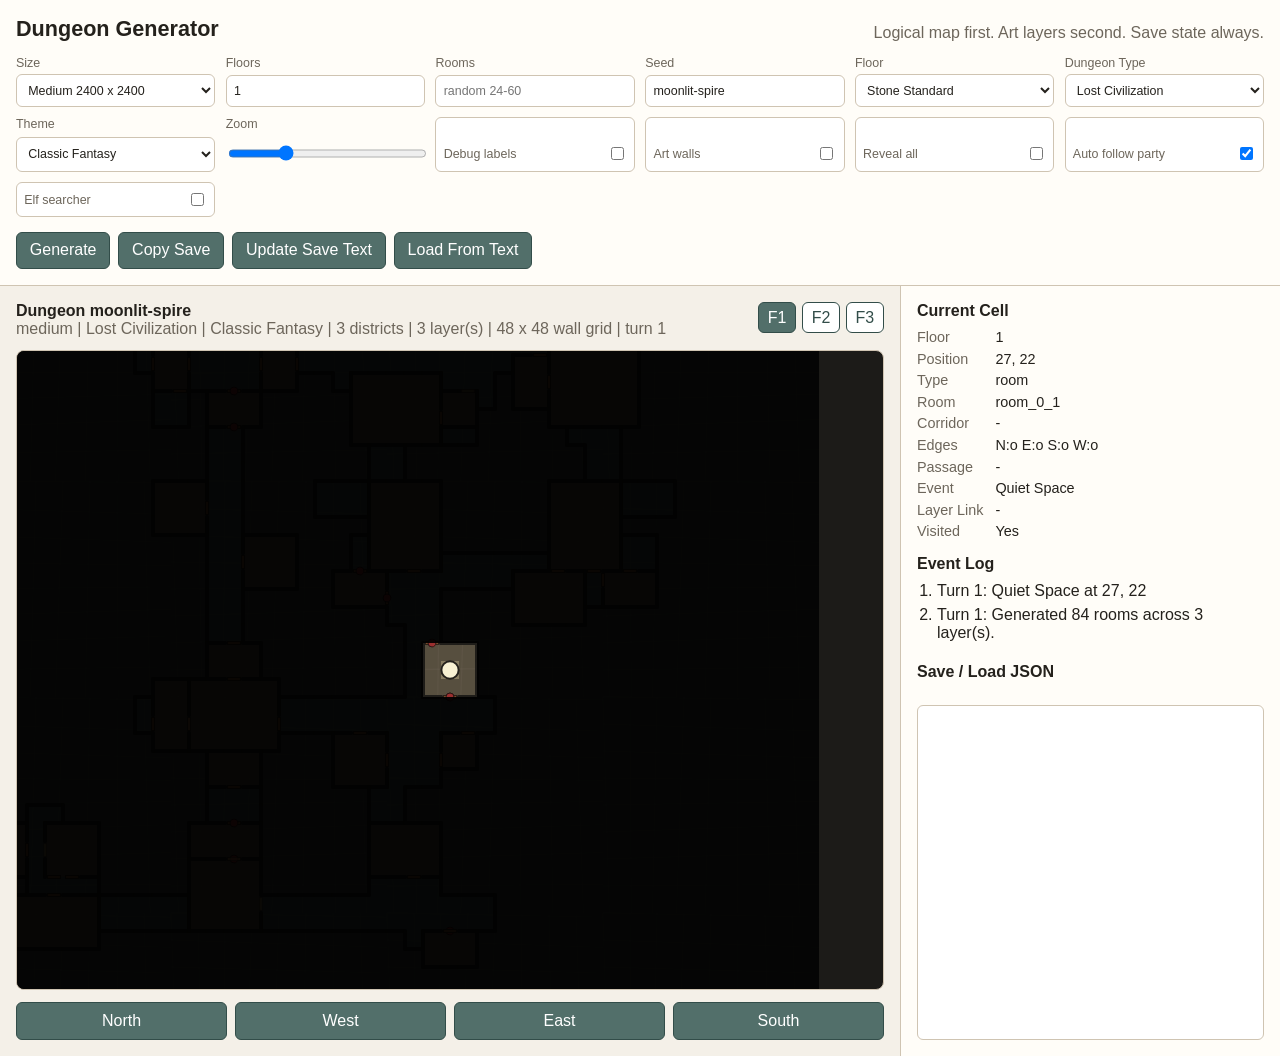
==== commit 2fcf523c: "Update dungeon generator with super lattice" ====
--- a/index.html
+++ b/index.html
@@ -1,4 +1,4 @@
-﻿<!doctype html>
+<!doctype html>
 <html lang="en">
 <head>
   <meta charset="utf-8">
@@ -295,7 +295,7 @@
   }
 }
 
-</style>
+  </style>
 </head>
 <body>
   <main class="app-shell">
@@ -344,14 +344,107 @@
         </label>
 
         <label>
+          Dungeon Type
+          <select id="dungeonTypeSelect">
+            <option value="lost_civilization" selected>Lost Civilization</option>
+            <option value="ruined_stronghold">Ruined Stronghold</option>
+            <option value="demonic_temple">Demonic Temple</option>
+            <option value="necromancer_lair">Necromancer Lair</option>
+            <option value="deathtrap_dungeon">Deathtrap Dungeon</option>
+            <option value="flooded_underworks">Flooded Underworks</option>
+          </select>
+        </label>
+
+        <label>
           Theme
           <select id="themeSelect">
-            <option value="standard_dungeon" selected>Standard Dungeon</option>
-            <option value="crypt">Crypt</option>
-            <option value="ruined_stronghold">Ruined Stronghold</option>
-            <option value="flooded_halls">Flooded Halls</option>
-            <option value="occult_depths">Occult Depths</option>
-          </select>
+        <option value="standard_dungeon" selected>Classic Fantasy</option>
+        <option value="ancient">Ancient</option>
+        <option value="corrupted">Corrupted</option>
+        <option value="fortified">Fortified</option>
+        <option value="hallowed">Hallowed</option>
+        <option value="haunted">Haunted</option>
+        <option value="infested">Infested</option>
+        <option value="ravaged">Ravaged</option>
+        <option value="wild">Wild</option>
+        <option value="barrow">Barrow</option>
+        <option value="cavern">Cavern</option>
+        <option value="frozen_cavern">Frozen Cavern</option>
+        <option value="icereach">Icereach</option>
+        <option value="mine">Mine</option>
+        <option value="pass">Pass</option>
+        <option value="ruin">Ruin</option>
+        <option value="sea_cave">Sea Cave</option>
+        <option value="shadowfen">Shadowfen</option>
+        <option value="stronghold">Stronghold</option>
+        <option value="tanglewood">Tanglewood</option>
+        <option value="underkeep">Underkeep</option>
+        <option value="crypt">Crypt</option>
+        <option value="ruined_stronghold">Ruined Stronghold</option>
+        <option value="borderland_ruin">Borderland Ruin</option>
+        <option value="old_empire">Old Empire</option>
+        <option value="lost_civilization">Lost Civilization</option>
+        <option value="barrow_crypt">Barrow Crypt</option>
+        <option value="royal_tombs">Royal Tombs</option>
+        <option value="ossuary_depths">Ossuary Depths</option>
+        <option value="plague_catacombs">Plague Catacombs</option>
+        <option value="undead_stronghold">Undead Stronghold</option>
+        <option value="haunted_manor_undercrypt">Haunted Manor Undercrypt</option>
+        <option value="demonic_outpost">Demonic Outpost</option>
+        <option value="infernal_temple">Infernal Temple</option>
+        <option value="cult_hideout">Cult Hideout</option>
+        <option value="cult">Cult</option>
+        <option value="occult_depths">Occult Depths</option>
+        <option value="forbidden_library">Forbidden Library</option>
+        <option value="wizard_school_ruin">Wizard School Ruin</option>
+        <option value="alchemical_works">Alchemical Works</option>
+        <option value="necromancer_lair">Necromancer Lair</option>
+        <option value="deathtrap_dungeon">Deathtrap Dungeon</option>
+        <option value="death_trap">Death Trap</option>
+        <option value="puzzle_vault">Puzzle Vault</option>
+        <option value="treasure_vaults">Treasure Vaults</option>
+        <option value="dwarven_hold">Dwarven Hold</option>
+        <option value="mine_works">Mine Works</option>
+        <option value="forge_complex">Forge Complex</option>
+        <option value="sewer_underworks">Sewer Underworks</option>
+        <option value="flooded_halls">Flooded Halls</option>
+        <option value="sunken_temple">Sunken Temple</option>
+        <option value="temple">Temple</option>
+        <option value="cavern_breach">Cavern Breach</option>
+        <option value="fungal_caverns">Fungal Caverns</option>
+        <option value="crystal_grotto">Crystal Grotto</option>
+        <option value="volcanic_depths">Volcanic Depths</option>
+        <option value="icebound_halls">Icebound Halls</option>
+        <option value="elemental">Elemental</option>
+        <option value="mist_filled">Mist Filled</option>
+        <option value="fae_crossing">Fae Crossing</option>
+        <option value="shadow_maze">Shadow Maze</option>
+        <option value="prison_warren">Prison Warren</option>
+        <option value="beast_pens">Beast Pens</option>
+        <option value="arena_complex">Arena Complex</option>
+        <option value="thieves_den">Thieves' Den</option>
+        <option value="bandit">Bandit</option>
+        <option value="market_undercity">Market Undercity</option>
+        <option value="noble_villa_ruins">Noble Villa Ruins</option>
+        <option value="warlord_bunker">Warlord Bunker</option>
+        <option value="monster_hive">Monster Hive</option>
+        <option value="planar_embassy">Planar Embassy</option>
+        <option value="planar">Planar</option>
+        <option value="underworld_port">Underworld Port</option>
+        <option value="time_lost_sanctum">Time-Lost Sanctum</option>
+        <option value="dragon">Dragon</option>
+        <option value="death">Death</option>
+        <option value="lizard">Lizard</option>
+        <option value="orc">Orc</option>
+        <option value="goblin">Goblin</option>
+        <option value="alien">Alien</option>
+        <option value="terror">Terror</option>
+        <option value="sun">Sun</option>
+        <option value="moon">Moon</option>
+        <option value="evil_magic">Evil Magic</option>
+        <option value="living">Living</option>
+        <option value="tomb">Tomb</option>
+      </select>
         </label>
 
         <label>
@@ -366,7 +459,7 @@
 
         <label class="check-control">
           Art walls
-          <input id="artWallsInput" type="checkbox" checked>
+          <input id="artWallsInput" type="checkbox">
         </label>
 
         <label class="check-control">
@@ -442,7 +535,6 @@
   </main>
 
   <script>
-
 /* ---- dungeon-state.js ---- */
 const SIZE_PRESETS = {
   small: { label: "Small", pixelWidth: 1200, pixelHeight: 1200, floorGridWidth: 2, floorGridHeight: 2, wallGridWidth: 24, wallGridHeight: 24 },
@@ -506,6 +598,8 @@
     dungeonId: `dng_${Date.now().toString(36)}`,
     name: options.name ?? "Generated Dungeon",
     siteType: "standard_dungeon",
+    dungeonTypeId: options.dungeonTypeId ?? "lost_civilization",
+    dungeonType: options.dungeonType ?? null,
     themeId,
     theme: options.theme ?? null,
     themeInfluences: options.themeInfluences ?? {
@@ -543,6 +637,25 @@
       standard_corridor: "tables/events/standard-corridor.json",
       boss_room: "tables/events/boss-room.json",
       floor_connection: "tables/events/floor-connection.json",
+      guard_room: "tables/events/guard-room.json",
+      armory_room: "tables/events/armory-room.json",
+      barracks_room: "tables/events/barracks-room.json",
+      library_room: "tables/events/library-room.json",
+      noble_room: "tables/events/noble-room.json",
+      storage_room: "tables/events/storage-room.json",
+      shrine_room: "tables/events/shrine-room.json",
+      throne_room: "tables/events/throne-room.json",
+      crypt_room: "tables/events/crypt-room.json",
+      crypt_corridor: "tables/events/crypt-corridor.json",
+      vault_room: "tables/events/vault-room.json",
+      ruin_room: "tables/events/ruin-room.json",
+      ruin_corridor: "tables/events/ruin-corridor.json",
+      flooded_room: "tables/events/flooded-room.json",
+      flooded_corridor: "tables/events/flooded-corridor.json",
+      occult_room: "tables/events/occult-room.json",
+      occult_corridor: "tables/events/occult-corridor.json",
+      cavern_chamber: "tables/events/cavern-chamber.json",
+      cavern_passage: "tables/events/cavern-passage.json",
     },
     generationPlan: options.generationPlan ?? null,
     rooms: [],
@@ -619,6 +732,820 @@
 }
 
 
+/* ---- standard-geomorph-library.js ---- */
+const sources = {
+  arden: "Arden Vul style: dense architectural precincts, set-piece rooms, strong axes, and ruins/caves intruding into built space.",
+  barrowmaze: "Barrowmaze style: compact tomb neighborhoods, repeated burial cells, short connectors, and dense keyed-room flow.",
+  geomorph: "Dungeon geomorph tile style: standardized edge exits and reusable 10x10 or 20x20 blocks."
+};
+
+const r = (id, x, y, width, height, role, tags = []) => ({ id, x, y, width, height, role, tags });
+const c = (x, y, width, height, role = "passage") => ({ x, y, width, height, role });
+const d = (from, side, to = "corridor", kind = "door") => ({ from, side, to, kind });
+const s = (side, offset, width = 2) => ({ side, offset, width });
+
+const geomorph = (spec) => {
+  const merged = {
+    size: 10,
+    kind: "normal",
+    exits: [],
+    sourceNotes: [sources.geomorph],
+    tags: [],
+    rooms: [],
+    corridors: [],
+    doors: [],
+    ...spec
+  };
+  const sockets = merged.sockets?.length ? merged.sockets : inferSocketsFromCorridors(merged);
+  return {
+    ...merged,
+    sockets,
+    exits: merged.exits?.length ? merged.exits : [...new Set(sockets.map((socket) => socket.side))],
+  };
+};
+
+function inferSocketsFromCorridors(geomorphSpec) {
+  const size = geomorphSpec.size ?? 10;
+  const exits = geomorphSpec.exits ?? [];
+  const sockets = [];
+  for (const side of exits) {
+    const matches = [];
+    for (const corridor of geomorphSpec.corridors ?? []) {
+      const socket = socketForCorridorAtSide(corridor, side, size);
+      if (socket) matches.push(socket);
+    }
+    if (matches.length) {
+      sockets.push(...matches);
+    } else {
+      sockets.push(s(side, preferredFallbackSocketOffset(side, size), 2));
+    }
+  }
+  return uniqueSocketList(sockets);
+}
+
+function socketForCorridorAtSide(corridor, side, size) {
+  if (side === "north" && corridor.y === 0) return s(side, clampSocketOffset(corridor.x, corridor.width, size), Math.min(2, corridor.width));
+  if (side === "south" && corridor.y + corridor.height >= size) return s(side, clampSocketOffset(corridor.x, corridor.width, size), Math.min(2, corridor.width));
+  if (side === "west" && corridor.x === 0) return s(side, clampSocketOffset(corridor.y, corridor.height, size), Math.min(2, corridor.height));
+  if (side === "east" && corridor.x + corridor.width >= size) return s(side, clampSocketOffset(corridor.y, corridor.height, size), Math.min(2, corridor.height));
+  return null;
+}
+
+function clampSocketOffset(offset, width, size) {
+  const centered = offset + Math.max(0, Math.floor((width - 2) / 2));
+  return Math.max(0, Math.min(size - 2, centered));
+}
+
+function preferredFallbackSocketOffset(side, size) {
+  if (size === 20) return side === "north" || side === "west" ? 7 : 12;
+  return side === "north" || side === "west" ? 2 : 7;
+}
+
+function uniqueSocketList(sockets) {
+  const seen = new Set();
+  return sockets.filter((socket) => {
+    const key = `${socket.side}:${socket.offset}:${socket.width}`;
+    if (seen.has(key)) return false;
+    seen.add(key);
+    return true;
+  });
+}
+
+const NORMAL_GEOMORPHS = [
+  geomorph({
+    key: "crypt_cells_10_a", label: "Crypt Cells A", category: "tombs", exits: ["north", "east", "south"], tags: ["crypt", "dense", "barrowmaze"],
+    sourceNotes: [sources.barrowmaze, sources.geomorph],
+    rooms: [r("west_cells", 1, 1, 3, 3, "burial_cells"), r("east_cells", 6, 1, 3, 3, "burial_cells"), r("ossuary", 1, 6, 3, 3, "ossuary"), r("sealed_tomb", 6, 6, 3, 3, "sealed_tomb")],
+    corridors: [c(4, 0, 2, 10, "central_spine"), c(0, 4, 10, 2, "cross_passage")],
+    doors: [d("west_cells", "east"), d("east_cells", "west"), d("ossuary", "east"), d("sealed_tomb", "west")]
+  }),
+  geomorph({
+    key: "crypt_cells_10_b", label: "Crypt Cells B", category: "tombs", exits: ["west", "east"], tags: ["crypt", "compact", "loop"],
+    sourceNotes: [sources.barrowmaze, sources.geomorph],
+    rooms: [r("north_tomb", 1, 1, 8, 2, "tomb_row"), r("south_tomb", 1, 7, 8, 2, "tomb_row"), r("center_shrine", 3, 4, 4, 2, "small_shrine")],
+    corridors: [c(0, 4, 10, 2, "main_hall"), c(1, 3, 2, 4, "west_link"), c(7, 3, 2, 4, "east_link")],
+    doors: [d("north_tomb", "south"), d("south_tomb", "north"), d("center_shrine", "north")]
+  }),
+  geomorph({
+    key: "barrow_cross_10_a", label: "Barrow Cross A", category: "tombs", exits: ["north", "east", "south", "west"], tags: ["cross", "tomb", "hub"],
+    sourceNotes: [sources.barrowmaze, sources.geomorph],
+    rooms: [r("north_chamber", 3, 1, 4, 2, "sarcophagus_room"), r("east_chamber", 7, 3, 2, 4, "burial_room"), r("south_chamber", 3, 7, 4, 2, "ossuary"), r("west_chamber", 1, 3, 2, 4, "burial_room")],
+    corridors: [c(4, 0, 2, 10, "north_south_axis"), c(0, 4, 10, 2, "east_west_axis")],
+    doors: [d("north_chamber", "south"), d("east_chamber", "west"), d("south_chamber", "north"), d("west_chamber", "east")]
+  }),
+  geomorph({
+    key: "reliquary_suite_10_a", label: "Reliquary Suite A", category: "tombs", exits: ["south", "east"], tags: ["reliquary", "locked", "barrowmaze"],
+    sourceNotes: [sources.barrowmaze],
+    rooms: [r("antechamber", 2, 6, 4, 3, "antechamber"), r("reliquary", 2, 2, 5, 3, "reliquary"), r("side_vault", 7, 5, 2, 3, "side_vault")],
+    corridors: [c(4, 5, 2, 5, "entry_passage"), c(5, 5, 5, 2, "east_link")],
+    doors: [d("antechamber", "north"), d("reliquary", "south"), d("side_vault", "west", "corridor", "locked")]
+  }),
+  geomorph({
+    key: "mortuary_chapel_10_a", label: "Mortuary Chapel A", category: "tombs", exits: ["north", "west"], tags: ["chapel", "crypt", "processional"],
+    sourceNotes: [sources.barrowmaze, sources.arden],
+    rooms: [r("chapel", 2, 1, 6, 5, "mortuary_chapel"), r("vestry", 1, 7, 3, 2, "vestry"), r("burial_niche", 6, 7, 3, 2, "burial_niche")],
+    corridors: [c(4, 0, 2, 10, "processional_axis"), c(0, 7, 10, 2, "service_crosshall")],
+    doors: [d("chapel", "south"), d("vestry", "east"), d("burial_niche", "west")]
+  }),
+  geomorph({
+    key: "ossuary_grid_10_a", label: "Ossuary Grid A", category: "tombs", exits: ["north", "south"], tags: ["ossuary", "grid", "dense"],
+    sourceNotes: [sources.barrowmaze],
+    rooms: [r("bone_room_a", 1, 1, 3, 2, "ossuary"), r("bone_room_b", 6, 1, 3, 2, "ossuary"), r("bone_room_c", 1, 7, 3, 2, "ossuary"), r("bone_room_d", 6, 7, 3, 2, "ossuary"), r("bone_pit", 3, 4, 4, 2, "bone_pit")],
+    corridors: [c(4, 0, 2, 10, "main_spine"), c(0, 4, 10, 2, "cross_passage")],
+    doors: [d("bone_room_a", "east"), d("bone_room_b", "west"), d("bone_room_c", "east"), d("bone_room_d", "west"), d("bone_pit", "north")]
+  }),
+  geomorph({
+    key: "sealed_family_tomb_10_a", label: "Sealed Family Tomb A", category: "tombs", exits: ["west", "south"], tags: ["family_tomb", "secret", "compact"],
+    sourceNotes: [sources.barrowmaze],
+    rooms: [r("family_crypt", 2, 2, 5, 5, "family_crypt"), r("hidden_vault", 7, 2, 2, 3, "hidden_vault"), r("mourning_room", 2, 7, 4, 2, "mourning_room")],
+    corridors: [c(0, 4, 4, 2, "entry_hall"), c(4, 5, 2, 5, "south_link")],
+    doors: [d("family_crypt", "west"), d("hidden_vault", "west", "family_crypt", "secret"), d("mourning_room", "north")]
+  }),
+  geomorph({
+    key: "sunken_crypt_10_a", label: "Sunken Crypt A", category: "tombs", exits: ["north", "east"], tags: ["sunken", "flooded", "crypt"],
+    sourceNotes: [sources.arden, sources.barrowmaze],
+    rooms: [r("sunken_room", 2, 2, 5, 5, "sunken_crypt", ["flooded"]), r("dry_landing", 7, 1, 2, 3, "landing"), r("low_vault", 1, 7, 5, 2, "low_vault")],
+    corridors: [c(4, 0, 2, 3, "north_stair"), c(6, 3, 4, 2, "east_outlet"), c(4, 5, 2, 5, "low_passage")],
+    doors: [d("sunken_room", "north"), d("dry_landing", "west"), d("low_vault", "east")]
+  }),
+  geomorph({
+    key: "processional_shrine_10_a", label: "Processional Shrine A", category: "religious", exits: ["north", "south"], tags: ["shrine", "axis", "arden"],
+    sourceNotes: [sources.arden, sources.geomorph],
+    rooms: [r("entry_narthex", 2, 1, 6, 2, "narthex"), r("shrine_hall", 2, 4, 6, 4, "shrine_hall"), r("sanctum", 3, 8, 4, 1, "sanctum")],
+    corridors: [c(4, 0, 2, 10, "ceremonial_axis")],
+    doors: [d("entry_narthex", "south"), d("shrine_hall", "north"), d("sanctum", "north")]
+  }),
+  geomorph({
+    key: "idol_chamber_10_a", label: "Idol Chamber A", category: "religious", exits: ["west", "east", "south"], tags: ["idol", "side_chapels", "hub"],
+    sourceNotes: [sources.arden],
+    rooms: [r("idol_hall", 3, 2, 4, 5, "idol_hall"), r("west_chapel", 1, 3, 2, 3, "side_chapel"), r("east_chapel", 7, 3, 2, 3, "side_chapel"), r("crypt_under_idol", 3, 7, 4, 2, "crypt")],
+    corridors: [c(0, 4, 10, 2, "cross_axis"), c(4, 5, 2, 5, "south_descent")],
+    doors: [d("idol_hall", "west"), d("west_chapel", "east"), d("east_chapel", "west"), d("crypt_under_idol", "north")]
+  }),
+  geomorph({
+    key: "oracle_suite_10_a", label: "Oracle Suite A", category: "religious", exits: ["east", "south"], tags: ["oracle", "secret", "religious"],
+    sourceNotes: [sources.arden],
+    rooms: [r("waiting_room", 1, 6, 4, 3, "waiting_room"), r("oracle_cell", 5, 4, 3, 3, "oracle_cell"), r("hidden_listener", 7, 1, 2, 2, "hidden_listener")],
+    corridors: [c(4, 7, 6, 2, "public_hall"), c(6, 3, 2, 6, "inner_passage")],
+    doors: [d("waiting_room", "east"), d("oracle_cell", "south"), d("hidden_listener", "south", "corridor", "secret")]
+  }),
+  geomorph({
+    key: "cult_vestry_10_a", label: "Cult Vestry A", category: "religious", exits: ["north", "west"], tags: ["cult", "storage", "backstage"],
+    sourceNotes: [sources.arden],
+    rooms: [r("vestment_room", 2, 1, 3, 3, "vestment_room"), r("offering_store", 6, 1, 3, 3, "offering_store"), r("ritual_prep", 2, 5, 6, 3, "ritual_prep")],
+    corridors: [c(4, 0, 2, 5, "north_entry"), c(0, 5, 10, 2, "service_hall")],
+    doors: [d("vestment_room", "south"), d("offering_store", "south"), d("ritual_prep", "north")]
+  }),
+  geomorph({
+    key: "moon_sun_shrine_10_a", label: "Moon Sun Shrine A", category: "religious", exits: ["west", "east"], tags: ["paired_rooms", "shrine", "ritual"],
+    sourceNotes: [sources.arden],
+    rooms: [r("moon_room", 1, 2, 3, 5, "moon_shrine"), r("sun_room", 6, 2, 3, 5, "sun_shrine"), r("middle_altar", 3, 4, 4, 2, "shared_altar")],
+    corridors: [c(0, 4, 10, 2, "east_west_axis")],
+    doors: [d("moon_room", "east"), d("sun_room", "west"), d("middle_altar", "north")]
+  }),
+  geomorph({
+    key: "ritual_octagon_20_a", label: "Ritual Octagon A", size: 20, category: "religious", exits: ["north", "east", "south", "west"], tags: ["set_piece", "ritual", "arden"],
+    sourceNotes: [sources.arden],
+    rooms: [r("ritual_hall", 6, 6, 8, 8, "ritual_octagon"), r("north_vestry", 8, 2, 4, 3, "vestry"), r("east_font", 15, 8, 3, 4, "font_room"), r("south_reliquary", 8, 15, 4, 3, "reliquary"), r("west_cells", 2, 8, 3, 4, "penitent_cells")],
+    corridors: [c(9, 0, 2, 20, "north_south_axis"), c(0, 9, 20, 2, "east_west_axis")],
+    doors: [d("ritual_hall", "north"), d("ritual_hall", "east"), d("ritual_hall", "south"), d("ritual_hall", "west"), d("north_vestry", "south"), d("east_font", "west"), d("south_reliquary", "north"), d("west_cells", "east")]
+  }),
+  geomorph({
+    key: "columned_hall_20_a", label: "Columned Hall A", size: 20, category: "architectural", exits: ["north", "east", "south", "west"], tags: ["set_piece", "columns", "arden"],
+    sourceNotes: [sources.arden],
+    rooms: [r("column_hall", 3, 4, 14, 10, "columned_hall"), r("north_balcony", 6, 1, 8, 2, "balcony"), r("south_annex", 6, 15, 8, 3, "annex")],
+    corridors: [c(9, 0, 2, 20, "central_axis"), c(0, 8, 20, 3, "transverse_hall")],
+    doors: [d("column_hall", "north"), d("column_hall", "south"), d("north_balcony", "south"), d("south_annex", "north")]
+  }),
+  geomorph({
+    key: "audience_hall_20_a", label: "Audience Hall A", size: 20, category: "architectural", exits: ["west", "east", "south"], tags: ["set_piece", "throne", "arden"],
+    sourceNotes: [sources.arden],
+    rooms: [r("audience_hall", 3, 5, 12, 8, "audience_hall"), r("dais", 15, 7, 3, 4, "dais"), r("guardroom", 2, 14, 5, 4, "guardroom"), r("records", 9, 14, 5, 4, "records_room")],
+    corridors: [c(0, 8, 20, 2, "processional_hall"), c(5, 12, 2, 8, "south_service"), c(11, 12, 2, 8, "south_service")],
+    doors: [d("audience_hall", "east"), d("dais", "west"), d("guardroom", "north"), d("records", "north")]
+  }),
+  geomorph({
+    key: "forum_segment_20_a", label: "Forum Segment A", size: 20, category: "architectural", exits: ["north", "east", "west"], tags: ["open_hall", "market", "arden"],
+    sourceNotes: [sources.arden],
+    rooms: [r("forum_floor", 4, 4, 10, 8, "forum"), r("stall_row_north", 3, 1, 12, 2, "market_stalls"), r("office_west", 1, 6, 2, 4, "office"), r("office_east", 15, 6, 3, 4, "office"), r("counting_room", 7, 13, 4, 3, "counting_room")],
+    corridors: [c(0, 8, 20, 2, "east_west_street"), c(9, 0, 2, 12, "north_entry")],
+    doors: [d("forum_floor", "north"), d("forum_floor", "west"), d("forum_floor", "east"), d("counting_room", "north")]
+  }),
+  geomorph({
+    key: "barracks_block_10_a", label: "Barracks Block A", category: "living", exits: ["west", "east"], tags: ["barracks", "dense", "living"],
+    sourceNotes: [sources.arden, sources.barrowmaze],
+    rooms: [r("north_bunks", 1, 1, 8, 2, "bunks"), r("south_bunks", 1, 7, 8, 2, "bunks"), r("armory_niche", 4, 4, 2, 2, "armory_niche")],
+    corridors: [c(0, 4, 10, 2, "central_hall"), c(2, 3, 2, 4, "west_bunk_link"), c(6, 3, 2, 4, "east_bunk_link")],
+    doors: [d("north_bunks", "south"), d("south_bunks", "north"), d("armory_niche", "west")]
+  }),
+  geomorph({
+    key: "guard_post_10_a", label: "Guard Post A", category: "military", exits: ["north", "south", "east"], tags: ["guard", "checkpoint", "living"],
+    sourceNotes: [sources.arden],
+    rooms: [r("watch_room", 1, 2, 3, 4, "watch_room"), r("ready_room", 5, 1, 4, 3, "ready_room"), r("cells", 5, 6, 4, 3, "holding_cells")],
+    corridors: [c(4, 0, 2, 10, "guarded_passage"), c(4, 4, 6, 2, "east_sally")],
+    doors: [d("watch_room", "east"), d("ready_room", "south"), d("cells", "north", "corridor", "locked")]
+  }),
+  geomorph({
+    key: "mess_hall_10_a", label: "Mess Hall A", category: "living", exits: ["west", "south"], tags: ["mess", "service", "living"],
+    sourceNotes: [sources.arden],
+    rooms: [r("mess", 1, 1, 7, 4, "mess_hall"), r("kitchen", 1, 6, 4, 3, "kitchen"), r("pantry", 6, 6, 2, 3, "pantry")],
+    corridors: [c(0, 4, 9, 2, "entry_hall"), c(4, 5, 2, 5, "service_hall")],
+    doors: [d("mess", "south"), d("kitchen", "north"), d("pantry", "west")]
+  }),
+  geomorph({
+    key: "bedroom_suite_10_a", label: "Bedroom Suite A", category: "living", exits: ["north", "east"], tags: ["bedrooms", "suite", "living"],
+    sourceNotes: [sources.arden],
+    rooms: [r("main_room", 2, 2, 4, 4, "bedroom"), r("closet", 6, 2, 2, 2, "closet"), r("study", 2, 6, 3, 3, "study"), r("privy", 6, 6, 2, 2, "privy")],
+    corridors: [c(4, 0, 2, 3, "north_entry"), c(5, 4, 5, 2, "east_hall"), c(4, 4, 2, 5, "inner_hall")],
+    doors: [d("main_room", "north"), d("closet", "west"), d("study", "east"), d("privy", "west")]
+  }),
+  geomorph({
+    key: "library_stacks_10_a", label: "Library Stacks A", category: "knowledge", exits: ["west", "east"], tags: ["library", "stacks", "arden"],
+    sourceNotes: [sources.arden],
+    rooms: [r("reading_room", 1, 2, 4, 5, "reading_room"), r("stack_room", 6, 1, 3, 7, "stacks"), r("scribe_cell", 2, 7, 3, 2, "scribe_cell")],
+    corridors: [c(0, 4, 10, 2, "library_hall"), c(5, 1, 1, 8, "stack_aisle")],
+    doors: [d("reading_room", "east"), d("stack_room", "west"), d("scribe_cell", "north")]
+  }),
+  geomorph({
+    key: "scriptorium_10_a", label: "Scriptorium A", category: "knowledge", exits: ["north", "south"], tags: ["scribe", "records", "quiet"],
+    sourceNotes: [sources.arden],
+    rooms: [r("scribe_hall", 2, 2, 6, 4, "scriptorium"), r("ink_room", 1, 7, 3, 2, "ink_room"), r("record_cell", 6, 7, 3, 2, "record_cell")],
+    corridors: [c(4, 0, 2, 10, "quiet_axis"), c(0, 7, 10, 2, "archive_link")],
+    doors: [d("scribe_hall", "south"), d("ink_room", "east"), d("record_cell", "west")]
+  }),
+  geomorph({
+    key: "forge_workshop_10_a", label: "Forge Workshop A", category: "workshops", exits: ["west", "south"], tags: ["forge", "workshop", "service"],
+    sourceNotes: [sources.arden],
+    rooms: [r("forge", 1, 1, 4, 4, "forge"), r("workshop", 5, 1, 4, 5, "workshop"), r("coal_room", 1, 6, 3, 3, "coal_room"), r("tool_room", 5, 7, 3, 2, "tool_room")],
+    corridors: [c(0, 5, 10, 2, "service_hall"), c(4, 5, 2, 5, "south_service")],
+    doors: [d("forge", "south"), d("workshop", "south"), d("coal_room", "east"), d("tool_room", "north")]
+  }),
+  geomorph({
+    key: "armory_vault_10_a", label: "Armory Vault A", category: "military", exits: ["north", "west"], tags: ["armory", "locked", "storage"],
+    sourceNotes: [sources.arden],
+    rooms: [r("outer_armory", 2, 1, 5, 4, "armory"), r("locked_vault", 2, 6, 5, 3, "weapon_vault"), r("guard_niche", 7, 3, 2, 3, "guard_niche")],
+    corridors: [c(4, 0, 2, 10, "secure_axis"), c(0, 4, 8, 2, "west_checkpoint")],
+    doors: [d("outer_armory", "south"), d("locked_vault", "north", "corridor", "locked"), d("guard_niche", "west")]
+  }),
+  geomorph({
+    key: "storehouse_10_a", label: "Storehouse A", category: "workshops", exits: ["east", "south"], tags: ["storage", "crates", "service"],
+    sourceNotes: [sources.arden],
+    rooms: [r("bulk_store", 1, 1, 6, 4, "bulk_store"), r("dry_store", 1, 6, 4, 3, "dry_store"), r("locked_store", 6, 6, 3, 3, "locked_store")],
+    corridors: [c(6, 4, 4, 2, "east_hall"), c(4, 5, 2, 5, "south_hall")],
+    doors: [d("bulk_store", "east"), d("dry_store", "east"), d("locked_store", "west", "corridor", "locked")]
+  }),
+  geomorph({
+    key: "cistern_service_20_a", label: "Cistern Service A", size: 20, category: "infrastructure", exits: ["north", "south", "east"], tags: ["water", "service", "arden"],
+    sourceNotes: [sources.arden],
+    rooms: [r("cistern", 5, 5, 8, 8, "cistern", ["water"]), r("pump_room", 14, 6, 4, 4, "pump_room"), r("sluice_room", 5, 14, 5, 3, "sluice_room"), r("maintenance", 1, 7, 3, 4, "maintenance")],
+    corridors: [c(9, 0, 2, 20, "service_axis"), c(10, 8, 10, 2, "east_channel")],
+    doors: [d("cistern", "east"), d("pump_room", "west"), d("sluice_room", "north"), d("maintenance", "east")]
+  }),
+  geomorph({
+    key: "kitchen_service_20_a", label: "Kitchen Service A", size: 20, category: "living", exits: ["west", "east", "south"], tags: ["kitchen", "servants", "arden"],
+    sourceNotes: [sources.arden],
+    rooms: [r("great_kitchen", 3, 4, 7, 6, "great_kitchen"), r("servants_hall", 11, 4, 6, 5, "servants_hall"), r("larder", 3, 12, 5, 4, "larder"), r("scullery", 10, 12, 4, 4, "scullery"), r("rear_store", 15, 12, 3, 4, "rear_store")],
+    corridors: [c(0, 8, 20, 2, "service_street"), c(8, 9, 2, 11, "south_service")],
+    doors: [d("great_kitchen", "east"), d("servants_hall", "west"), d("larder", "north"), d("scullery", "north"), d("rear_store", "north")]
+  }),
+  geomorph({
+    key: "ruined_court_20_a", label: "Ruined Court A", size: 20, category: "ruins", exits: ["north", "east", "south", "west"], tags: ["ruined", "open", "arden"],
+    sourceNotes: [sources.arden],
+    rooms: [r("broken_court", 4, 4, 10, 9, "ruined_court"), r("fallen_gallery", 2, 1, 5, 2, "fallen_gallery"), r("intact_room", 15, 5, 3, 5, "intact_room"), r("sinkhole", 7, 14, 4, 3, "sinkhole")],
+    corridors: [c(0, 8, 20, 2, "broken_axis"), c(9, 0, 2, 20, "cracked_axis")],
+    doors: [d("broken_court", "north"), d("broken_court", "east"), d("broken_court", "south"), d("intact_room", "west")]
+  }),
+  geomorph({
+    key: "cave_intrusion_20_a", label: "Cave Intrusion A", size: 20, category: "cavern", exits: ["west", "east", "south"], tags: ["cave", "built_edge", "transition"],
+    sourceNotes: [sources.arden],
+    rooms: [r("rough_cave", 2, 4, 8, 9, "rough_cave"), r("masonry_room", 12, 3, 5, 5, "masonry_room"), r("collapsed_room", 12, 10, 5, 5, "collapsed_room"), r("pool", 5, 14, 4, 3, "pool", ["water"])],
+    corridors: [c(0, 8, 20, 2, "cave_hall"), c(9, 8, 2, 12, "rough_south_path")],
+    doors: [d("rough_cave", "east"), d("masonry_room", "west"), d("collapsed_room", "west"), d("pool", "north")]
+  }),
+  geomorph({
+    key: "flooded_vault_10_a", label: "Flooded Vault A", category: "cavern", exits: ["north", "east"], tags: ["water", "vault", "hazard"],
+    sourceNotes: [sources.arden],
+    rooms: [r("flooded_room", 2, 2, 5, 5, "flooded_vault", ["water"]), r("dry_ledge", 7, 2, 2, 3, "dry_ledge"), r("blocked_store", 2, 7, 3, 2, "blocked_store")],
+    corridors: [c(4, 0, 2, 10, "north_channel"), c(6, 4, 4, 2, "east_channel")],
+    doors: [d("flooded_room", "north"), d("dry_ledge", "west"), d("blocked_store", "north")]
+  }),
+  geomorph({
+    key: "stair_court_10_a", label: "Stair Court A", category: "vertical", exits: ["north", "east", "south"], tags: ["stairs", "vertical", "arden"],
+    sourceNotes: [sources.arden],
+    rooms: [r("stair_court", 2, 2, 5, 5, "stair_court"), r("guard_room", 7, 3, 2, 3, "guard_room"), r("landing_room", 2, 7, 4, 2, "landing_room")],
+    corridors: [c(4, 0, 2, 10, "stair_axis"), c(6, 4, 4, 2, "east_exit")],
+    doors: [d("stair_court", "east"), d("guard_room", "west"), d("landing_room", "north")]
+  }),
+  geomorph({
+    key: "lift_lobby_10_a", label: "Lift Lobby A", category: "vertical", exits: ["west", "east"], tags: ["lift", "vertical", "checkpoint"],
+    sourceNotes: [sources.arden],
+    rooms: [r("lift_room", 3, 2, 4, 4, "lift_room"), r("machine_room", 1, 7, 3, 2, "machine_room"), r("operator_cell", 6, 7, 3, 2, "operator_cell")],
+    corridors: [c(0, 4, 10, 2, "lobby_hall"), c(4, 5, 2, 5, "service_drop")],
+    doors: [d("lift_room", "south"), d("machine_room", "east"), d("operator_cell", "west")]
+  }),
+  geomorph({
+    key: "ziggurat_approach_20_a", label: "Ziggurat Approach A", size: 20, category: "religious", exits: ["south", "east", "west"], tags: ["processional", "stairs", "set_piece"],
+    sourceNotes: [sources.arden],
+    rooms: [r("lower_hall", 2, 13, 16, 4, "lower_hall"), r("stairway", 7, 7, 6, 6, "wide_stairs"), r("upper_landing", 5, 3, 10, 3, "upper_landing"), r("side_chamber_w", 1, 7, 4, 3, "side_chamber"), r("side_chamber_e", 15, 7, 4, 3, "side_chamber")],
+    corridors: [c(0, 14, 20, 2, "lower_processional"), c(9, 0, 2, 20, "center_axis")],
+    doors: [d("lower_hall", "north"), d("stairway", "north"), d("upper_landing", "south"), d("side_chamber_w", "east"), d("side_chamber_e", "west")]
+  }),
+  geomorph({
+    key: "bridge_chasm_hall_20_a", label: "Bridge Chasm Hall A", size: 20, category: "hazard", exits: ["west", "east"], tags: ["chasm", "bridge", "arden"],
+    sourceNotes: [sources.arden],
+    rooms: [r("west_landing", 1, 6, 5, 6, "landing"), r("east_landing", 14, 6, 5, 6, "landing"), r("lower_watch", 8, 13, 4, 3, "lower_watch")],
+    corridors: [c(0, 8, 20, 2, "bridge"), c(9, 9, 2, 8, "drop_stairs")],
+    doors: [d("west_landing", "east"), d("east_landing", "west"), d("lower_watch", "north")]
+  }),
+  geomorph({
+    key: "vault_branch_10_a", label: "Vault Branch A", category: "treasure", exits: ["north", "west"], tags: ["vaults", "locked", "branch"],
+    sourceNotes: [sources.barrowmaze, sources.arden],
+    rooms: [r("outer_vault", 2, 1, 5, 3, "outer_vault"), r("treasure_room", 2, 5, 4, 4, "treasure_room"), r("secret_cache", 7, 6, 2, 2, "secret_cache")],
+    corridors: [c(4, 0, 2, 10, "secure_spine"), c(0, 4, 6, 2, "west_access")],
+    doors: [d("outer_vault", "south", "corridor", "locked"), d("treasure_room", "north", "corridor", "locked"), d("secret_cache", "west", "treasure_room", "secret")]
+  }),
+  geomorph({
+    key: "prison_cells_10_a", label: "Prison Cells A", category: "prison", exits: ["west", "east"], tags: ["cells", "dense", "barrowmaze"],
+    sourceNotes: [sources.arden, sources.barrowmaze],
+    rooms: [r("cell_a", 1, 1, 2, 2, "cell"), r("cell_b", 1, 4, 2, 2, "cell"), r("cell_c", 1, 7, 2, 2, "cell"), r("cell_d", 7, 1, 2, 2, "cell"), r("cell_e", 7, 4, 2, 2, "cell"), r("cell_f", 7, 7, 2, 2, "cell")],
+    corridors: [c(3, 0, 4, 10, "cellblock_hall"), c(0, 4, 10, 2, "cross_access")],
+    doors: [d("cell_a", "east", "corridor", "locked"), d("cell_b", "east", "corridor", "locked"), d("cell_c", "east", "corridor", "locked"), d("cell_d", "west", "corridor", "locked"), d("cell_e", "west", "corridor", "locked"), d("cell_f", "west", "corridor", "locked")]
+  }),
+  geomorph({
+    key: "laboratory_10_a", label: "Laboratory A", category: "arcane", exits: ["north", "south", "east"], tags: ["laboratory", "hazard", "arden"],
+    sourceNotes: [sources.arden],
+    rooms: [r("lab", 2, 1, 5, 5, "laboratory"), r("specimen_room", 7, 2, 2, 3, "specimen_room"), r("storage", 2, 7, 4, 2, "storage")],
+    corridors: [c(4, 0, 2, 10, "lab_axis"), c(6, 4, 4, 2, "east_access")],
+    doors: [d("lab", "south"), d("specimen_room", "west", "corridor", "locked"), d("storage", "north")]
+  }),
+  geomorph({
+    key: "summoning_ring_10_a", label: "Summoning Ring A", category: "arcane", exits: ["west", "south"], tags: ["summoning", "circle", "danger"],
+    sourceNotes: [sources.arden],
+    rooms: [r("ring_room", 2, 2, 6, 6, "summoning_ring"), r("candle_store", 1, 7, 2, 2, "candle_store"), r("chalk_room", 7, 7, 2, 2, "chalk_room")],
+    corridors: [c(0, 4, 10, 2, "ritual_access"), c(4, 5, 2, 5, "south_exit")],
+    doors: [d("ring_room", "west"), d("candle_store", "east"), d("chalk_room", "west")]
+  }),
+  geomorph({
+    key: "alchemical_suite_20_a", label: "Alchemical Suite A", size: 20, category: "arcane", exits: ["north", "east", "south"], tags: ["alchemy", "workshop", "arden"],
+    sourceNotes: [sources.arden],
+    rooms: [r("main_lab", 4, 4, 7, 6, "main_lab"), r("fume_room", 12, 4, 5, 4, "fume_room"), r("cold_room", 4, 12, 5, 4, "cold_room"), r("ingredient_store", 10, 12, 4, 4, "ingredient_store"), r("sealed_vault", 15, 11, 3, 5, "sealed_vault")],
+    corridors: [c(9, 0, 2, 20, "lab_axis"), c(8, 8, 12, 2, "east_service")],
+    doors: [d("main_lab", "east"), d("fume_room", "west"), d("cold_room", "north"), d("ingredient_store", "north"), d("sealed_vault", "west", "corridor", "locked")]
+  }),
+  geomorph({
+    key: "banquet_hall_20_a", label: "Banquet Hall A", size: 20, category: "living", exits: ["west", "east", "south"], tags: ["banquet", "social", "arden"],
+    sourceNotes: [sources.arden],
+    rooms: [r("banquet_hall", 3, 4, 12, 7, "banquet_hall"), r("dais", 15, 5, 3, 4, "dais"), r("kitchen_access", 4, 13, 5, 4, "kitchen_access"), r("serving_room", 10, 13, 5, 4, "serving_room")],
+    corridors: [c(0, 7, 20, 2, "feast_axis"), c(8, 10, 2, 10, "south_service")],
+    doors: [d("banquet_hall", "south"), d("dais", "west"), d("kitchen_access", "north"), d("serving_room", "north")]
+  }),
+  geomorph({
+    key: "bathing_halls_20_a", label: "Bathing Halls A", size: 20, category: "living", exits: ["north", "west"], tags: ["baths", "water", "luxury"],
+    sourceNotes: [sources.arden],
+    rooms: [r("warm_pool", 4, 4, 5, 5, "warm_pool", ["water"]), r("cold_pool", 11, 4, 5, 5, "cold_pool", ["water"]), r("changing_room", 3, 11, 6, 4, "changing_room"), r("steam_room", 11, 11, 5, 4, "steam_room")],
+    corridors: [c(9, 0, 2, 16, "bath_axis"), c(0, 9, 20, 2, "service_walk")],
+    doors: [d("warm_pool", "east"), d("cold_pool", "west"), d("changing_room", "north"), d("steam_room", "north")]
+  }),
+  geomorph({
+    key: "noble_apartments_20_a", label: "Noble Apartments A", size: 20, category: "living", exits: ["west", "south"], tags: ["apartments", "suite", "arden"],
+    sourceNotes: [sources.arden],
+    rooms: [r("salon", 3, 4, 6, 5, "salon"), r("bedroom", 10, 3, 5, 5, "bedroom"), r("study", 3, 11, 5, 4, "study"), r("wardrobe", 10, 10, 3, 3, "wardrobe"), r("private_shrine", 14, 10, 3, 4, "private_shrine")],
+    corridors: [c(0, 8, 16, 2, "apartment_hall"), c(8, 8, 2, 12, "south_escape")],
+    doors: [d("salon", "east"), d("bedroom", "west"), d("study", "north"), d("wardrobe", "west"), d("private_shrine", "west")]
+  }),
+  geomorph({
+    key: "market_vaults_20_a", label: "Market Vaults A", size: 20, category: "trade", exits: ["north", "east", "west"], tags: ["trade", "vaults", "market"],
+    sourceNotes: [sources.arden],
+    rooms: [r("market_hall", 3, 5, 10, 5, "market_hall"), r("vault_a", 2, 12, 3, 4, "vault"), r("vault_b", 6, 12, 3, 4, "vault"), r("vault_c", 10, 12, 3, 4, "vault"), r("counting_house", 14, 5, 4, 4, "counting_house")],
+    corridors: [c(0, 7, 20, 2, "market_street"), c(8, 0, 2, 17, "north_south_aisle")],
+    doors: [d("market_hall", "south"), d("vault_a", "north", "corridor", "locked"), d("vault_b", "north", "corridor", "locked"), d("vault_c", "north", "corridor", "locked"), d("counting_house", "west")]
+  }),
+  geomorph({
+    key: "chapel_ring_20_a", label: "Chapel Ring A", size: 20, category: "religious", exits: ["north", "east", "south", "west"], tags: ["chapels", "ring", "barrowmaze"],
+    sourceNotes: [sources.barrowmaze, sources.arden],
+    rooms: [r("central_chapel", 7, 7, 6, 6, "central_chapel"), r("north_chapel", 7, 2, 6, 3, "side_chapel"), r("east_chapel", 15, 7, 3, 6, "side_chapel"), r("south_chapel", 7, 15, 6, 3, "side_chapel"), r("west_chapel", 2, 7, 3, 6, "side_chapel")],
+    corridors: [c(9, 0, 2, 20, "north_south_axis"), c(0, 9, 20, 2, "east_west_axis"), c(5, 5, 10, 10, "ring_walk")],
+    doors: [d("central_chapel", "north"), d("central_chapel", "east"), d("central_chapel", "south"), d("central_chapel", "west")]
+  }),
+  geomorph({
+    key: "undercrypt_neighborhood_20_a", label: "Undercrypt Neighborhood A", size: 20, category: "tombs", exits: ["north", "south", "east", "west"], tags: ["crypt", "neighborhood", "dense"],
+    sourceNotes: [sources.barrowmaze],
+    rooms: [r("crypt_a", 1, 1, 4, 3, "crypt"), r("crypt_b", 6, 1, 4, 3, "crypt"), r("crypt_c", 12, 1, 4, 3, "crypt"), r("ossuary", 2, 7, 5, 5, "ossuary"), r("shrine", 9, 7, 4, 4, "shrine"), r("sealed_tomb", 14, 8, 4, 4, "sealed_tomb"), r("crypt_d", 3, 14, 5, 3, "crypt"), r("crypt_e", 11, 14, 5, 3, "crypt")],
+    corridors: [c(0, 5, 20, 2, "upper_hall"), c(0, 12, 20, 2, "lower_hall"), c(9, 0, 2, 20, "cross_spine")],
+    doors: [d("crypt_a", "south"), d("crypt_b", "south"), d("crypt_c", "south"), d("ossuary", "east"), d("shrine", "north"), d("sealed_tomb", "west", "corridor", "locked"), d("crypt_d", "north"), d("crypt_e", "north")]
+  }),
+  geomorph({
+    key: "dwarven_work_yard_20_a", label: "Dwarven Work Yard A", size: 20, category: "workshops", exits: ["north", "east", "west"], tags: ["work_yard", "forge", "ordered"],
+    sourceNotes: [sources.arden],
+    rooms: [r("work_yard", 4, 5, 9, 7, "work_yard"), r("forge_bay", 1, 3, 3, 5, "forge_bay"), r("stone_shop", 14, 3, 4, 5, "stone_shop"), r("tool_vault", 4, 13, 4, 3, "tool_vault"), r("crew_room", 10, 13, 5, 3, "crew_room")],
+    corridors: [c(0, 8, 20, 2, "work_street"), c(8, 0, 2, 16, "cart_aisle")],
+    doors: [d("work_yard", "west"), d("work_yard", "east"), d("tool_vault", "north", "corridor", "locked"), d("crew_room", "north")]
+  }),
+  geomorph({
+    key: "collapsed_gallery_20_a", label: "Collapsed Gallery A", size: 20, category: "ruins", exits: ["west", "east", "south"], tags: ["collapsed", "gallery", "hazard"],
+    sourceNotes: [sources.arden],
+    rooms: [r("intact_gallery", 2, 4, 8, 4, "gallery"), r("collapse_zone", 10, 5, 5, 5, "collapse_zone"), r("side_room", 4, 11, 4, 4, "side_room"), r("crawlspace", 14, 12, 3, 3, "crawlspace")],
+    corridors: [c(0, 6, 20, 2, "damaged_hall"), c(8, 7, 2, 13, "south_detour")],
+    doors: [d("intact_gallery", "south"), d("side_room", "north"), d("crawlspace", "west", "corridor", "secret")]
+  }),
+  geomorph({
+    key: "subterranean_garden_20_a", label: "Subterranean Garden A", size: 20, category: "cavern", exits: ["north", "east", "south"], tags: ["garden", "cavern", "open"],
+    sourceNotes: [sources.arden],
+    rooms: [r("garden_cave", 3, 3, 10, 10, "garden_cave"), r("tool_shed", 14, 4, 3, 3, "tool_shed"), r("well_room", 5, 14, 4, 3, "well_room"), r("root_tunnel", 14, 12, 4, 3, "root_tunnel")],
+    corridors: [c(8, 0, 2, 20, "north_south_path"), c(9, 8, 11, 2, "east_path")],
+    doors: [d("garden_cave", "east"), d("tool_shed", "west"), d("well_room", "north"), d("root_tunnel", "west")]
+  }),
+  geomorph({
+    key: "mosaic_crossing_20_a", label: "Mosaic Crossing A", size: 20, category: "architectural", exits: ["north", "east", "south", "west"], tags: ["crossing", "formal", "arden"],
+    sourceNotes: [sources.arden],
+    rooms: [r("mosaic_hall", 5, 5, 10, 10, "mosaic_hall"), r("north_guard", 7, 2, 6, 2, "guard_room"), r("east_store", 16, 7, 2, 6, "store"), r("south_guard", 7, 16, 6, 2, "guard_room"), r("west_store", 2, 7, 2, 6, "store")],
+    corridors: [c(9, 0, 2, 20, "north_south_axis"), c(0, 9, 20, 2, "east_west_axis")],
+    doors: [d("mosaic_hall", "north"), d("mosaic_hall", "east"), d("mosaic_hall", "south"), d("mosaic_hall", "west")]
+  }),
+  geomorph({
+    key: "lost_throne_block_20_a", label: "Lost Throne Block A", size: 20, category: "architectural", exits: ["north", "east", "south", "west"], sockets: [s("north", 4), s("east", 4), s("south", 14), s("west", 14)], tags: ["landmark", "throne", "lost_civilization", "formal"],
+    sourceNotes: [sources.arden, sources.geomorph],
+    rooms: [r("throne_hall", 4, 4, 10, 8, "throne_hall"), r("antechamber", 5, 14, 8, 3, "antechamber"), r("west_guard", 1, 10, 3, 4, "guard_room"), r("east_gallery", 15, 3, 3, 6, "gallery")],
+    corridors: [c(4, 0, 2, 6, "north_procession"), c(5, 12, 2, 8, "south_procession"), c(0, 14, 6, 2, "west_entry"), c(14, 4, 6, 2, "east_gallery_link")],
+    doors: [d("throne_hall", "north"), d("throne_hall", "south"), d("antechamber", "north"), d("west_guard", "east"), d("east_gallery", "west")]
+  }),
+  geomorph({
+    key: "barrow_king_complex_20_a", label: "Barrow King Complex A", size: 20, category: "tombs", exits: ["north", "east", "south"], sockets: [s("north", 4), s("east", 14), s("south", 4)], tags: ["landmark", "barrow", "tomb", "sealed"],
+    sourceNotes: [sources.barrowmaze, sources.geomorph],
+    rooms: [r("king_tomb", 5, 5, 7, 7, "royal_tomb"), r("offering_room", 3, 14, 5, 3, "offering_room"), r("east_crypts", 13, 11, 4, 6, "burial_cells"), r("north_approach", 3, 1, 5, 3, "antechamber")],
+    corridors: [c(4, 0, 2, 7, "north_entry"), c(4, 11, 2, 9, "south_axis"), c(11, 14, 9, 2, "east_crypt_link")],
+    doors: [d("king_tomb", "north", "corridor", "locked"), d("king_tomb", "south"), d("offering_room", "north"), d("east_crypts", "west"), d("north_approach", "south")]
+  }),
+  geomorph({
+    key: "temple_nave_block_20_a", label: "Temple Nave Block A", size: 20, category: "religious", exits: ["north", "east", "south", "west"], sockets: [s("north", 14), s("east", 4), s("south", 14), s("west", 4)], tags: ["landmark", "temple", "processional", "chapels"],
+    sourceNotes: [sources.arden, sources.geomorph],
+    rooms: [r("nave", 5, 3, 10, 10, "temple_nave"), r("left_chapel", 1, 5, 3, 4, "side_chapel"), r("right_chapel", 16, 5, 3, 4, "side_chapel"), r("reliquary", 7, 14, 6, 3, "reliquary")],
+    corridors: [c(14, 0, 2, 20, "temple_axis"), c(0, 4, 20, 2, "cross_aisle")],
+    doors: [d("nave", "north"), d("nave", "south"), d("left_chapel", "east"), d("right_chapel", "west"), d("reliquary", "north", "corridor", "locked")]
+  }),
+  geomorph({
+    key: "great_cistern_20_a", label: "Great Cistern A", size: 20, category: "infrastructure", exits: ["west", "east", "south"], sockets: [s("west", 4), s("east", 14), s("south", 14)], tags: ["landmark", "water", "cistern", "flooded"],
+    sourceNotes: [sources.arden, sources.geomorph],
+    rooms: [r("cistern_pool", 5, 5, 9, 8, "cistern_pool", ["flooded"]), r("pump_room", 2, 14, 4, 3, "pump_room"), r("sluice_room", 15, 11, 3, 5, "sluice_room"), r("north_walkway", 6, 2, 8, 2, "walkway")],
+    corridors: [c(0, 4, 20, 2, "west_east_walkway"), c(14, 4, 2, 16, "sluice_axis")],
+    doors: [d("cistern_pool", "north"), d("pump_room", "east"), d("sluice_room", "west"), d("north_walkway", "south")]
+  }),
+  geomorph({
+    key: "barracks_yard_20_a", label: "Barracks Yard A", size: 20, category: "military", exits: ["north", "east", "south", "west"], sockets: [s("north", 4), s("east", 4), s("south", 14), s("west", 14)], tags: ["landmark", "barracks", "military", "yard"],
+    sourceNotes: [sources.arden, sources.geomorph],
+    rooms: [r("drill_yard", 5, 5, 8, 7, "drill_yard"), r("north_bunks", 2, 1, 8, 3, "barracks"), r("armory", 14, 3, 4, 4, "armory"), r("mess", 2, 14, 7, 3, "mess"), r("watch_office", 14, 13, 4, 4, "office")],
+    corridors: [c(4, 0, 2, 20, "north_south_route"), c(0, 14, 20, 2, "yard_crossroute"), c(12, 4, 8, 2, "east_gate")],
+    doors: [d("north_bunks", "south"), d("armory", "west", "corridor", "locked"), d("mess", "north"), d("watch_office", "west")]
+  }),
+  geomorph({
+    key: "archive_stack_block_20_a", label: "Archive Stack Block A", size: 20, category: "knowledge", exits: ["north", "east", "west"], sockets: [s("north", 14), s("east", 14), s("west", 4)], tags: ["landmark", "library", "archives", "secret"],
+    sourceNotes: [sources.arden, sources.geomorph],
+    rooms: [r("reading_room", 5, 5, 7, 5, "reading_room"), r("west_stacks", 1, 2, 3, 10, "stacks"), r("east_stacks", 14, 8, 4, 8, "stacks"), r("sealed_records", 6, 13, 5, 3, "sealed_records")],
+    corridors: [c(14, 0, 2, 16, "stack_spine"), c(0, 4, 16, 2, "west_gallery"), c(11, 14, 9, 2, "east_gallery")],
+    doors: [d("reading_room", "north"), d("west_stacks", "east"), d("east_stacks", "west"), d("sealed_records", "north", "corridor", "secret")]
+  }),
+  geomorph({
+    key: "forge_hall_20_a", label: "Forge Hall A", size: 20, category: "workshops", exits: ["east", "south", "west"], sockets: [s("east", 4), s("south", 14), s("west", 14)], tags: ["landmark", "forge", "workshop", "ordered"],
+    sourceNotes: [sources.arden, sources.geomorph],
+    rooms: [r("forge_floor", 5, 5, 8, 6, "forge_floor"), r("coal_room", 1, 13, 4, 4, "coal_room"), r("tool_cage", 14, 2, 4, 4, "tool_cage"), r("master_shop", 10, 13, 6, 4, "master_shop")],
+    corridors: [c(0, 14, 20, 2, "cart_lane"), c(14, 4, 6, 2, "east_loading"), c(14, 4, 2, 12, "shop_axis")],
+    doors: [d("forge_floor", "south"), d("coal_room", "east"), d("tool_cage", "west", "corridor", "locked"), d("master_shop", "north")]
+  }),
+  geomorph({
+    key: "flooded_shrine_20_a", label: "Flooded Shrine A", size: 20, category: "religious", exits: ["north", "east", "south"], sockets: [s("north", 4), s("east", 14), s("south", 14)], tags: ["landmark", "flooded", "shrine", "water"],
+    sourceNotes: [sources.arden, sources.geomorph],
+    rooms: [r("sunken_shrine", 5, 5, 8, 8, "sunken_shrine", ["flooded"]), r("dry_narthex", 2, 2, 5, 3, "narthex"), r("east_pool", 14, 11, 4, 5, "pool"), r("lower_vestry", 7, 15, 5, 3, "vestry")],
+    corridors: [c(4, 0, 2, 8, "north_steps"), c(12, 14, 8, 2, "east_causeway"), c(14, 12, 2, 8, "south_causeway")],
+    doors: [d("sunken_shrine", "north"), d("sunken_shrine", "east"), d("dry_narthex", "south"), d("east_pool", "west"), d("lower_vestry", "north")]
+  }),
+  geomorph({
+    key: "cavern_lake_landmark_20_a", label: "Cavern Lake Landmark A", size: 20, category: "cavern", exits: ["north", "east", "west"], sockets: [s("north", 14), s("east", 4), s("west", 14)], tags: ["landmark", "cavern", "lake", "organic"],
+    sourceNotes: [sources.arden, sources.geomorph],
+    rooms: [r("lake_cavern", 5, 5, 9, 8, "lake_cavern", ["flooded"]), r("west_landing", 1, 11, 4, 4, "rough_landing"), r("east_landing", 14, 2, 4, 5, "rough_landing"), r("upper_cave", 10, 1, 4, 3, "upper_cave")],
+    corridors: [c(14, 0, 2, 8, "north_path"), c(12, 4, 8, 2, "east_path"), c(0, 14, 8, 2, "west_path")],
+    doors: [d("lake_cavern", "north"), d("lake_cavern", "west"), d("west_landing", "east"), d("east_landing", "west"), d("upper_cave", "south")]
+  }),
+  geomorph({
+    key: "summoning_court_20_a", label: "Summoning Court A", size: 20, category: "arcane", exits: ["north", "east", "south", "west"], sockets: [s("north", 4), s("east", 14), s("south", 14), s("west", 4)], tags: ["landmark", "summoning", "ritual", "hazard"],
+    sourceNotes: [sources.arden, sources.geomorph],
+    rooms: [r("summoning_court", 5, 5, 9, 9, "summoning_court"), r("preparation_room", 2, 2, 4, 3, "preparation_room"), r("bound_cell", 15, 12, 3, 4, "bound_cell"), r("ritual_store", 7, 15, 5, 3, "ritual_store")],
+    corridors: [c(4, 0, 2, 9, "north_rite"), c(0, 4, 9, 2, "west_rite"), c(13, 14, 7, 2, "east_rite"), c(14, 11, 2, 9, "south_rite")],
+    doors: [d("summoning_court", "north"), d("summoning_court", "west"), d("preparation_room", "south"), d("bound_cell", "west", "corridor", "locked"), d("ritual_store", "north")]
+  }),
+  geomorph({
+    key: "treasure_vault_landmark_20_a", label: "Treasure Vault Landmark A", size: 20, category: "treasure", exits: ["north", "south", "west"], sockets: [s("north", 4), s("south", 14), s("west", 4)], tags: ["landmark", "vault", "locked", "treasure"],
+    sourceNotes: [sources.barrowmaze, sources.geomorph],
+    rooms: [r("counting_room", 5, 2, 7, 4, "counting_room"), r("main_vault", 5, 8, 8, 6, "main_vault"), r("side_vault_a", 1, 4, 3, 4, "side_vault"), r("side_vault_b", 14, 10, 4, 4, "side_vault"), r("escape_cache", 6, 16, 4, 2, "hidden_cache")],
+    corridors: [c(4, 0, 2, 12, "vault_entry"), c(0, 4, 8, 2, "west_access"), c(14, 12, 2, 8, "south_access")],
+    doors: [d("counting_room", "south"), d("main_vault", "north", "corridor", "locked"), d("side_vault_a", "east", "corridor", "locked"), d("side_vault_b", "west", "corridor", "locked"), d("escape_cache", "north", "corridor", "secret")]
+  }),
+  geomorph({
+    key: "living_suite_landmark_20_a", label: "Living Suite Landmark A", size: 20, category: "living", exits: ["east", "south", "west"], sockets: [s("east", 4), s("south", 14), s("west", 14)], tags: ["landmark", "living", "suite", "service"],
+    sourceNotes: [sources.arden, sources.geomorph],
+    rooms: [r("common_room", 5, 5, 7, 5, "common_room"), r("bedroom_a", 2, 2, 4, 3, "bedroom"), r("bedroom_b", 13, 2, 4, 3, "bedroom"), r("kitchen", 2, 13, 5, 4, "kitchen"), r("private_room", 12, 13, 5, 4, "private_room")],
+    corridors: [c(0, 14, 20, 2, "service_hall"), c(14, 4, 6, 2, "east_entry"), c(14, 4, 2, 12, "east_service")],
+    doors: [d("common_room", "south"), d("bedroom_a", "south"), d("bedroom_b", "south"), d("kitchen", "north"), d("private_room", "north")]
+  })
+];
+
+const THEME_GEOMORPHS = [
+  geomorph({
+    key: "generic_crosshall_chambers_10_a", label: "Generic Crosshall Chambers A", category: "architectural", exits: ["north", "east", "south", "west"], tags: ["generic", "crossroads", "side_rooms", "classic"],
+    rooms: [r("north_room", 3, 1, 4, 2, "side_room"), r("east_room", 7, 4, 2, 3, "side_room"), r("south_room", 3, 7, 4, 2, "side_room"), r("west_room", 1, 4, 2, 3, "side_room")],
+    corridors: [c(4, 0, 2, 10, "north_south"), c(0, 4, 10, 2, "east_west")],
+    doors: [d("north_room", "south"), d("east_room", "west"), d("south_room", "north"), d("west_room", "east")]
+  }),
+  geomorph({
+    key: "generic_bent_gallery_10_a", label: "Generic Bent Gallery A", category: "architectural", exits: ["west", "south"], tags: ["generic", "gallery", "corner", "classic"],
+    rooms: [r("gallery_room", 2, 2, 5, 3, "gallery_room"), r("corner_store", 6, 6, 3, 3, "store")],
+    corridors: [c(0, 4, 8, 2, "west_gallery"), c(6, 4, 2, 6, "south_turn")],
+    doors: [d("gallery_room", "south"), d("corner_store", "west")]
+  }),
+  geomorph({
+    key: "generic_two_room_spur_10_a", label: "Generic Two Room Spur A", category: "architectural", exits: ["north", "south"], tags: ["generic", "side_rooms", "vertical"],
+    rooms: [r("west_room", 1, 2, 3, 3, "side_room"), r("east_room", 6, 5, 3, 3, "side_room")],
+    corridors: [c(4, 0, 2, 10, "spine")],
+    doors: [d("west_room", "east"), d("east_room", "west")]
+  }),
+  geomorph({
+    key: "generic_hidden_store_10_a", label: "Generic Hidden Store A", category: "treasure", exits: ["west", "east"], tags: ["generic", "secret", "storage"],
+    rooms: [r("public_store", 2, 2, 4, 3, "store"), r("hidden_store", 6, 6, 3, 3, "hidden_store")],
+    corridors: [c(0, 5, 10, 2, "main_hall"), c(5, 4, 2, 3, "store_link")],
+    doors: [d("public_store", "south"), d("hidden_store", "west", "corridor", "secret")]
+  }),
+  geomorph({
+    key: "generic_small_hub_10_a", label: "Generic Small Hub A", category: "architectural", exits: ["north", "east", "west"], tags: ["generic", "hub", "classic"],
+    rooms: [r("central_room", 3, 3, 4, 4, "hub_room"), r("north_niche", 3, 1, 4, 2, "niche")],
+    corridors: [c(4, 0, 2, 5, "north_entry"), c(0, 5, 10, 2, "crosshall")],
+    doors: [d("central_room", "north"), d("central_room", "south"), d("north_niche", "south")]
+  }),
+  geomorph({
+    key: "generic_deadend_vault_10_a", label: "Generic Dead-End Vault A", category: "treasure", exits: ["south"], tags: ["generic", "dead_end", "vault", "locked"],
+    rooms: [r("antechamber", 3, 5, 4, 3, "antechamber"), r("vault", 3, 1, 4, 3, "vault")],
+    corridors: [c(4, 7, 2, 3, "entry")],
+    doors: [d("antechamber", "south"), d("vault", "south", "corridor", "locked")]
+  }),
+
+  geomorph({
+    key: "barrow_niche_gallery_10_a", label: "Barrow Niche Gallery A", category: "tombs", exits: ["west", "east"], tags: ["barrow", "tombs", "alcoves", "crypt"],
+    rooms: [r("niche_a", 1, 1, 2, 2, "burial_niche"), r("niche_b", 4, 1, 2, 2, "burial_niche"), r("niche_c", 7, 1, 2, 2, "burial_niche"), r("niche_d", 2, 7, 2, 2, "burial_niche"), r("niche_e", 6, 7, 2, 2, "burial_niche")],
+    corridors: [c(0, 4, 10, 2, "burial_gallery")],
+    doors: [d("niche_a", "south"), d("niche_b", "south"), d("niche_c", "south"), d("niche_d", "north"), d("niche_e", "north")]
+  }),
+  geomorph({
+    key: "barrow_false_tomb_10_a", label: "Barrow False Tomb A", category: "tombs", exits: ["north", "east"], tags: ["barrow", "tomb", "secret", "sealed"],
+    rooms: [r("false_tomb", 2, 2, 5, 4, "false_tomb"), r("true_tomb", 6, 6, 3, 3, "true_tomb")],
+    corridors: [c(4, 0, 2, 5, "entry_axis"), c(5, 4, 5, 2, "east_passage")],
+    doors: [d("false_tomb", "north"), d("false_tomb", "east"), d("true_tomb", "west", "corridor", "secret")]
+  }),
+  geomorph({
+    key: "barrow_ossuary_turn_10_a", label: "Barrow Ossuary Turn A", category: "tombs", exits: ["south", "east"], tags: ["barrow", "ossuary", "corner"],
+    rooms: [r("bone_room", 1, 3, 4, 4, "ossuary"), r("sealed_niche", 6, 1, 3, 3, "sealed_niche")],
+    corridors: [c(4, 5, 6, 2, "east_turn"), c(4, 5, 2, 5, "south_turn")],
+    doors: [d("bone_room", "east"), d("sealed_niche", "south", "corridor", "locked")]
+  }),
+  geomorph({
+    key: "barrow_processional_cells_10_a", label: "Barrow Processional Cells A", category: "tombs", exits: ["north", "south"], tags: ["barrow", "processional", "cells"],
+    rooms: [r("west_cell_a", 1, 1, 2, 3, "burial_cell"), r("west_cell_b", 1, 6, 2, 3, "burial_cell"), r("east_cell_a", 7, 1, 2, 3, "burial_cell"), r("east_cell_b", 7, 6, 2, 3, "burial_cell")],
+    corridors: [c(4, 0, 2, 10, "processional_axis")],
+    doors: [d("west_cell_a", "east"), d("west_cell_b", "east"), d("east_cell_a", "west"), d("east_cell_b", "west")]
+  }),
+  geomorph({
+    key: "barrow_reliquary_branch_10_a", label: "Barrow Reliquary Branch A", category: "tombs", exits: ["west", "south"], tags: ["barrow", "reliquary", "dead_end", "locked"],
+    rooms: [r("reliquary", 2, 2, 5, 4, "reliquary"), r("watch_niche", 7, 6, 2, 3, "watch_niche")],
+    corridors: [c(0, 5, 7, 2, "west_hall"), c(5, 5, 2, 5, "south_spur")],
+    doors: [d("reliquary", "south", "corridor", "locked"), d("watch_niche", "west")]
+  }),
+  geomorph({
+    key: "barrow_sunken_burial_10_a", label: "Barrow Sunken Burial A", category: "tombs", exits: ["north", "west"], tags: ["barrow", "sunken", "flooded"],
+    rooms: [r("sunken_burial", 3, 3, 5, 5, "sunken_burial", ["flooded"]), r("dry_landing", 1, 5, 2, 3, "landing")],
+    corridors: [c(4, 0, 2, 5, "north_steps"), c(0, 5, 5, 2, "west_landing")],
+    doors: [d("sunken_burial", "north"), d("dry_landing", "east")]
+  }),
+
+  geomorph({
+    key: "stronghold_guard_choke_10_a", label: "Stronghold Guard Choke A", category: "military", exits: ["west", "east"], tags: ["stronghold", "fortified", "guarded", "checkpoint"],
+    rooms: [r("guard_room", 3, 1, 4, 3, "guard_room"), r("armory_closet", 6, 7, 3, 2, "armory")],
+    corridors: [c(0, 5, 10, 2, "choke_hall"), c(5, 4, 2, 4, "service_link")],
+    doors: [d("guard_room", "south"), d("armory_closet", "north", "corridor", "locked")]
+  }),
+  geomorph({
+    key: "stronghold_barracks_pair_10_a", label: "Stronghold Barracks Pair A", category: "living", exits: ["north", "south"], tags: ["stronghold", "barracks", "living", "military"],
+    rooms: [r("bunks_a", 1, 1, 3, 4, "barracks"), r("bunks_b", 6, 5, 3, 4, "barracks")],
+    corridors: [c(4, 0, 2, 10, "barracks_spine")],
+    doors: [d("bunks_a", "east"), d("bunks_b", "west")]
+  }),
+  geomorph({
+    key: "stronghold_gate_switch_10_a", label: "Stronghold Gate Switch A", category: "military", exits: ["north", "east", "west"], tags: ["stronghold", "fortified", "gate", "locked"],
+    rooms: [r("gate_room", 3, 3, 4, 3, "gate_room"), r("switch_room", 7, 6, 2, 3, "switch_room")],
+    corridors: [c(0, 4, 10, 2, "gate_hall"), c(4, 0, 2, 5, "north_entry")],
+    doors: [d("gate_room", "north"), d("switch_room", "west", "corridor", "locked")]
+  }),
+  geomorph({
+    key: "stronghold_supply_square_10_a", label: "Stronghold Supply Square A", category: "workshops", exits: ["east", "south"], tags: ["stronghold", "storage", "crates", "service"],
+    rooms: [r("supply_a", 1, 1, 4, 3, "supply_room"), r("supply_b", 5, 6, 4, 3, "supply_room")],
+    corridors: [c(4, 3, 2, 7, "service_drop"), c(4, 4, 6, 2, "east_loading")],
+    doors: [d("supply_a", "south"), d("supply_b", "north")]
+  }),
+  geomorph({
+    key: "stronghold_training_room_10_a", label: "Stronghold Training Room A", category: "military", exits: ["north", "west"], tags: ["stronghold", "military", "training"],
+    rooms: [r("training_room", 2, 2, 6, 5, "training_room"), r("weapon_rack", 2, 7, 3, 2, "weapon_rack")],
+    corridors: [c(4, 0, 2, 4, "north_entry"), c(0, 5, 4, 2, "west_entry")],
+    doors: [d("training_room", "north"), d("training_room", "west"), d("weapon_rack", "north")]
+  }),
+  geomorph({
+    key: "stronghold_prison_watch_10_a", label: "Stronghold Prison Watch A", category: "prison", exits: ["west", "south"], tags: ["stronghold", "prison", "cells", "guarded"],
+    rooms: [r("cell_a", 1, 1, 2, 3, "cell"), r("cell_b", 4, 1, 2, 3, "cell"), r("watch_room", 5, 6, 4, 3, "watch_room")],
+    corridors: [c(0, 4, 7, 2, "cell_hall"), c(5, 4, 2, 6, "watch_spur")],
+    doors: [d("cell_a", "south", "corridor", "locked"), d("cell_b", "south", "corridor", "locked"), d("watch_room", "north")]
+  }),
+
+  geomorph({
+    key: "cavern_pool_pockets_10_a", label: "Cavern Pool Pockets A", category: "cavern", exits: ["west", "east"], tags: ["cavern", "water", "organic", "shadowfen"],
+    rooms: [r("pool", 3, 3, 4, 4, "pool", ["flooded"]), r("west_pocket", 1, 6, 2, 3, "rough_pocket"), r("east_pocket", 7, 1, 2, 3, "rough_pocket")],
+    corridors: [c(0, 5, 10, 2, "rough_hall")],
+    doors: [d("pool", "south"), d("west_pocket", "east"), d("east_pocket", "west")]
+  }),
+  geomorph({
+    key: "cavern_split_passage_10_a", label: "Cavern Split Passage A", category: "cavern", exits: ["north", "east", "south"], tags: ["cavern", "split", "organic"],
+    rooms: [r("rough_chamber", 2, 3, 4, 4, "rough_chamber"), r("side_pocket", 7, 6, 2, 3, "side_pocket")],
+    corridors: [c(4, 0, 2, 10, "rough_spine"), c(4, 4, 6, 2, "east_branch")],
+    doors: [d("rough_chamber", "east"), d("side_pocket", "west")]
+  }),
+  geomorph({
+    key: "flooded_sluice_10_a", label: "Flooded Sluice A", category: "infrastructure", exits: ["north", "south"], tags: ["flooded", "water", "sluice", "shadowfen"],
+    rooms: [r("sluice_room", 2, 3, 6, 4, "sluice_room", ["flooded"]), r("control_niche", 7, 1, 2, 2, "control_niche")],
+    corridors: [c(4, 0, 2, 10, "water_channel")],
+    doors: [d("sluice_room", "north"), d("sluice_room", "south"), d("control_niche", "south")]
+  }),
+  geomorph({
+    key: "mine_side_cut_10_a", label: "Mine Side Cut A", category: "cavern", exits: ["west", "east"], tags: ["mine", "cavern", "worksite", "branches"],
+    rooms: [r("tool_cut", 1, 1, 3, 3, "tool_cut"), r("ore_pocket", 6, 6, 3, 3, "ore_pocket")],
+    corridors: [c(0, 5, 10, 2, "mine_drift"), c(2, 3, 2, 3, "north_cut"), c(7, 5, 2, 3, "south_cut")],
+    doors: [d("tool_cut", "south"), d("ore_pocket", "north")]
+  }),
+  geomorph({
+    key: "wild_root_chamber_10_a", label: "Wild Root Chamber A", category: "ruins", exits: ["north", "west"], tags: ["wild", "tanglewood", "overgrown", "plants"],
+    rooms: [r("root_room", 2, 2, 5, 5, "root_room"), r("old_niche", 7, 7, 2, 2, "old_niche")],
+    corridors: [c(4, 0, 2, 5, "root_path"), c(0, 5, 5, 2, "west_path")],
+    doors: [d("root_room", "north"), d("root_room", "west"), d("old_niche", "west")]
+  }),
+  geomorph({
+    key: "sea_cave_landing_10_a", label: "Sea Cave Landing A", category: "infrastructure", exits: ["east", "south"], tags: ["sea_cave", "water", "landing", "docks"],
+    rooms: [r("wet_landing", 3, 3, 5, 4, "wet_landing", ["flooded"]), r("cargo_nook", 1, 6, 2, 3, "cargo_nook")],
+    corridors: [c(6, 5, 4, 2, "east_tideway"), c(6, 5, 2, 5, "south_tideway")],
+    doors: [d("wet_landing", "east"), d("cargo_nook", "east")]
+  }),
+
+  geomorph({
+    key: "occult_binding_cells_10_a", label: "Occult Binding Cells A", category: "arcane", exits: ["west", "east"], tags: ["occult", "evil_magic", "ritual", "cells"],
+    rooms: [r("binding_cell_a", 1, 1, 3, 3, "binding_cell"), r("binding_cell_b", 6, 1, 3, 3, "binding_cell"), r("ritual_niche", 3, 7, 4, 2, "ritual_niche")],
+    corridors: [c(0, 5, 10, 2, "binding_hall")],
+    doors: [d("binding_cell_a", "south", "corridor", "locked"), d("binding_cell_b", "south", "corridor", "locked"), d("ritual_niche", "north")]
+  }),
+  geomorph({
+    key: "occult_star_junction_10_a", label: "Occult Star Junction A", category: "arcane", exits: ["north", "east", "south", "west"], tags: ["occult", "evil_magic", "summoning", "hub"],
+    rooms: [r("star_room", 3, 3, 4, 4, "star_room")],
+    corridors: [c(4, 0, 2, 10, "north_south"), c(0, 4, 10, 2, "east_west")],
+    doors: [d("star_room", "north"), d("star_room", "east"), d("star_room", "south"), d("star_room", "west")]
+  }),
+  geomorph({
+    key: "occult_hidden_altar_10_a", label: "Occult Hidden Altar A", category: "religious", exits: ["north", "west"], tags: ["occult", "cult", "secret", "altar"],
+    rooms: [r("public_chapel", 2, 2, 4, 4, "chapel"), r("hidden_altar", 6, 6, 3, 3, "hidden_altar")],
+    corridors: [c(4, 0, 2, 5, "public_entry"), c(0, 4, 5, 2, "west_hall")],
+    doors: [d("public_chapel", "north"), d("public_chapel", "west"), d("hidden_altar", "west", "corridor", "secret")]
+  }),
+  geomorph({
+    key: "occult_laboratory_spur_10_a", label: "Occult Laboratory Spur A", category: "arcane", exits: ["south", "east"], tags: ["occult", "laboratory", "alchemy", "hazard"],
+    rooms: [r("lab", 2, 2, 5, 4, "laboratory"), r("specimen_room", 7, 6, 2, 3, "specimen_room")],
+    corridors: [c(4, 5, 2, 5, "south_spur"), c(5, 5, 5, 2, "east_spur")],
+    doors: [d("lab", "south"), d("specimen_room", "west", "corridor", "locked")]
+  }),
+  geomorph({
+    key: "temple_oracle_cells_10_a", label: "Temple Oracle Cells A", category: "religious", exits: ["north", "south"], tags: ["temple", "oracle", "moon", "hallowed"],
+    rooms: [r("oracle_cell", 3, 1, 4, 3, "oracle_cell"), r("waiting_room", 2, 6, 6, 3, "waiting_room")],
+    corridors: [c(4, 0, 2, 10, "temple_axis")],
+    doors: [d("oracle_cell", "south"), d("waiting_room", "north")]
+  }),
+  geomorph({
+    key: "temple_sun_chapel_10_a", label: "Temple Sun Chapel A", category: "religious", exits: ["east", "west"], tags: ["temple", "sun", "hallowed", "chapel"],
+    rooms: [r("sun_chapel", 3, 2, 5, 5, "sun_chapel"), r("vestry", 1, 7, 3, 2, "vestry")],
+    corridors: [c(0, 4, 10, 2, "chapel_crosshall")],
+    doors: [d("sun_chapel", "south"), d("vestry", "east")]
+  }),
+
+  geomorph({
+    key: "living_kitchen_suite_10_a", label: "Living Kitchen Suite A", category: "living", exits: ["west", "south"], tags: ["living", "kitchen", "service", "suite"],
+    rooms: [r("kitchen", 2, 2, 5, 4, "kitchen"), r("pantry", 7, 6, 2, 3, "pantry")],
+    corridors: [c(0, 5, 6, 2, "service_hall"), c(4, 5, 2, 5, "south_service")],
+    doors: [d("kitchen", "south"), d("pantry", "west")]
+  }),
+  geomorph({
+    key: "living_bedroom_cluster_10_a", label: "Living Bedroom Cluster A", category: "living", exits: ["north", "east"], tags: ["living", "bedrooms", "suite"],
+    rooms: [r("bedroom_a", 1, 1, 3, 3, "bedroom"), r("bedroom_b", 6, 1, 3, 3, "bedroom"), r("common_nook", 3, 6, 4, 3, "common_nook")],
+    corridors: [c(4, 0, 2, 8, "north_spine"), c(4, 5, 6, 2, "east_hall")],
+    doors: [d("bedroom_a", "east"), d("bedroom_b", "west"), d("common_nook", "north")]
+  }),
+  geomorph({
+    key: "living_bath_suite_10_a", label: "Living Bath Suite A", category: "living", exits: ["west", "east"], tags: ["living", "bath", "water", "luxury"],
+    rooms: [r("bath", 3, 2, 4, 4, "bath", ["flooded"]), r("changing_room", 2, 7, 5, 2, "changing_room")],
+    corridors: [c(0, 5, 10, 2, "bath_hall")],
+    doors: [d("bath", "south"), d("changing_room", "north")]
+  }),
+  geomorph({
+    key: "market_stall_corner_10_a", label: "Market Stall Corner A", category: "trade", exits: ["north", "east"], tags: ["market", "trade", "storage", "living"],
+    rooms: [r("stall_a", 1, 1, 3, 3, "stall"), r("stall_b", 6, 6, 3, 3, "stall"), r("lockbox", 6, 1, 2, 2, "lockbox")],
+    corridors: [c(4, 0, 2, 7, "north_lane"), c(4, 5, 6, 2, "east_lane")],
+    doors: [d("stall_a", "east"), d("stall_b", "north"), d("lockbox", "south", "corridor", "locked")]
+  }),
+  geomorph({
+    key: "thieves_secret_den_10_a", label: "Thieves Secret Den A", category: "trade", exits: ["south", "west"], tags: ["secret", "storage", "living", "hideout"],
+    rooms: [r("front_room", 2, 5, 4, 3, "front_room"), r("hidden_den", 6, 2, 3, 3, "hidden_den")],
+    corridors: [c(0, 6, 5, 2, "front_hall"), c(4, 6, 2, 4, "south_exit")],
+    doors: [d("front_room", "west"), d("hidden_den", "west", "corridor", "secret")]
+  }),
+  geomorph({
+    key: "living_servant_crossing_10_a", label: "Living Servant Crossing A", category: "living", exits: ["north", "east", "south", "west"], tags: ["living", "service", "connector", "underkeep"],
+    rooms: [r("servant_nook_a", 1, 1, 2, 2, "servant_nook"), r("servant_nook_b", 7, 7, 2, 2, "servant_nook")],
+    corridors: [c(4, 0, 2, 10, "service_axis"), c(0, 4, 10, 2, "service_crosshall")],
+    doors: [d("servant_nook_a", "south"), d("servant_nook_b", "north")]
+  })
+];
+
+const CONNECTOR_GEOMORPHS = [
+  geomorph({ key: "straight_side_room_10_a", label: "Straight Side Room A", kind: "connector", category: "connector", exits: ["west", "east"], tags: ["side_room", "short"], rooms: [r("side_room", 4, 1, 3, 3, "side_room")], corridors: [c(0, 5, 10, 2, "main_connector"), c(5, 3, 2, 3, "side_access")], doors: [d("side_room", "south")] }),
+  geomorph({ key: "straight_side_room_10_b", label: "Straight Side Room B", kind: "connector", category: "connector", exits: ["west", "east"], tags: ["side_room", "offset"], rooms: [r("guard_room", 1, 1, 3, 3, "guard_room"), r("store", 6, 7, 3, 2, "store")], corridors: [c(0, 5, 10, 2, "main_connector"), c(2, 3, 2, 3, "north_access"), c(7, 5, 2, 4, "south_access")], doors: [d("guard_room", "south"), d("store", "north")] }),
+  geomorph({ key: "dogleg_connector_10_a", label: "Dogleg Connector A", kind: "connector", category: "connector", exits: ["north", "east"], tags: ["dogleg"], rooms: [r("alcove", 1, 6, 3, 2, "alcove")], corridors: [c(4, 0, 2, 6, "north_leg"), c(4, 4, 6, 2, "east_leg"), c(2, 5, 3, 2, "side_link")], doors: [d("alcove", "east")] }),
+  geomorph({ key: "dogleg_connector_10_b", label: "Dogleg Connector B", kind: "connector", category: "connector", exits: ["south", "east"], tags: ["dogleg", "guarded"], rooms: [r("guard_niche", 6, 1, 3, 3, "guard_niche")], corridors: [c(4, 4, 2, 6, "south_leg"), c(4, 4, 6, 2, "east_leg"), c(6, 3, 2, 2, "niche_link")], doors: [d("guard_niche", "south")] }),
+  geomorph({ key: "tee_connector_10_a", label: "T Connector A", kind: "connector", category: "connector", exits: ["north", "east", "west"], tags: ["tee", "junction"], rooms: [r("checkpoint", 4, 6, 3, 3, "checkpoint")], corridors: [c(0, 4, 10, 2, "crosshall"), c(4, 0, 2, 6, "north_spur")], doors: [d("checkpoint", "north")] }),
+  geomorph({ key: "tee_connector_10_b", label: "T Connector B", kind: "connector", category: "connector", exits: ["south", "east", "west"], tags: ["tee", "storage"], rooms: [r("store_a", 1, 1, 2, 2, "store"), r("store_b", 7, 1, 2, 2, "store")], corridors: [c(0, 4, 10, 2, "crosshall"), c(4, 4, 2, 6, "south_spur")], doors: [d("store_a", "south"), d("store_b", "south")] }),
+  geomorph({ key: "cross_connector_10_a", label: "Cross Connector A", kind: "connector", category: "connector", exits: ["north", "east", "south", "west"], tags: ["cross", "junction"], rooms: [r("corner_store", 1, 1, 2, 2, "store"), r("corner_shrine", 7, 7, 2, 2, "small_shrine")], corridors: [c(4, 0, 2, 10, "north_south"), c(0, 4, 10, 2, "east_west")], doors: [d("corner_store", "east"), d("corner_shrine", "west")] }),
+  geomorph({ key: "cross_connector_10_b", label: "Cross Connector B", kind: "connector", category: "connector", exits: ["north", "east", "south", "west"], tags: ["cross", "checkpoint"], rooms: [r("watch_a", 1, 6, 2, 3, "watch_room"), r("watch_b", 7, 1, 2, 3, "watch_room")], corridors: [c(4, 0, 2, 10, "north_south"), c(0, 4, 10, 2, "east_west")], doors: [d("watch_a", "east"), d("watch_b", "west")] }),
+  geomorph({ key: "alcove_gallery_10_a", label: "Alcove Gallery A", kind: "connector", category: "connector", exits: ["west", "east"], tags: ["alcoves", "barrowmaze"], rooms: [r("alcove_a", 2, 1, 2, 2, "alcove"), r("alcove_b", 6, 1, 2, 2, "alcove"), r("alcove_c", 2, 7, 2, 2, "alcove"), r("alcove_d", 6, 7, 2, 2, "alcove")], corridors: [c(0, 4, 10, 2, "gallery")], doors: [d("alcove_a", "south"), d("alcove_b", "south"), d("alcove_c", "north"), d("alcove_d", "north")] }),
+  geomorph({ key: "secret_bypass_10_a", label: "Secret Bypass A", kind: "connector", category: "connector", exits: ["west", "east"], tags: ["secret", "bypass"], rooms: [r("hidden_room", 4, 1, 3, 3, "hidden_room")], corridors: [c(0, 6, 10, 2, "main_hall"), c(5, 3, 2, 4, "secret_link")], doors: [d("hidden_room", "south", "corridor", "secret")] }),
+  geomorph({ key: "locked_gate_10_a", label: "Locked Gate A", kind: "connector", category: "connector", exits: ["west", "east"], tags: ["gate", "locked"], rooms: [r("gatehouse", 3, 2, 4, 3, "gatehouse"), r("guard_store", 3, 7, 4, 2, "guard_store")], corridors: [c(0, 5, 10, 2, "gated_hall")], doors: [d("gatehouse", "south", "corridor", "locked"), d("guard_store", "north")] }),
+  geomorph({ key: "stair_connector_10_a", label: "Stair Connector A", kind: "connector", category: "connector", exits: ["north", "south"], tags: ["stairs", "vertical"], rooms: [r("stair_landing", 2, 3, 6, 4, "stair_landing")], corridors: [c(4, 0, 2, 10, "stair_axis")], doors: [d("stair_landing", "north"), d("stair_landing", "south")] }),
+  geomorph({ key: "bridge_connector_10_a", label: "Bridge Connector A", kind: "connector", category: "connector", exits: ["west", "east"], tags: ["bridge", "hazard"], rooms: [r("west_landing", 1, 3, 2, 4, "landing"), r("east_landing", 7, 3, 2, 4, "landing")], corridors: [c(0, 4, 10, 2, "bridge")], doors: [d("west_landing", "east"), d("east_landing", "west")] }),
+  geomorph({ key: "water_channel_10_a", label: "Water Channel A", kind: "connector", category: "connector", exits: ["north", "south"], tags: ["water", "channel"], rooms: [r("sluice", 6, 3, 3, 4, "sluice_room")], corridors: [c(4, 0, 2, 10, "water_channel"), c(5, 4, 5, 2, "sluice_access")], doors: [d("sluice", "west")] }),
+  geomorph({ key: "cave_transition_10_a", label: "Cave Transition A", kind: "connector", category: "connector", exits: ["west", "east"], tags: ["cave", "transition"], rooms: [r("rough_pocket", 3, 1, 4, 3, "rough_pocket"), r("masonry_niche", 6, 7, 3, 2, "masonry_niche")], corridors: [c(0, 5, 10, 2, "rough_hall"), c(4, 3, 2, 3, "north_pocket_link")], doors: [d("rough_pocket", "south"), d("masonry_niche", "north")] }),
+  geomorph({ key: "double_corridor_10_a", label: "Double Corridor A", kind: "connector", category: "connector", exits: ["west", "east"], tags: ["parallel", "dense"], rooms: [r("divider_room", 4, 4, 2, 2, "divider_room")], corridors: [c(0, 2, 10, 2, "north_lane"), c(0, 6, 10, 2, "south_lane"), c(4, 2, 2, 6, "middle_link")], doors: [d("divider_room", "north"), d("divider_room", "south")] }),
+  geomorph({ key: "loop_connector_10_a", label: "Loop Connector A", kind: "connector", category: "connector", exits: ["west", "east"], tags: ["loop", "patrol"], rooms: [r("loop_room", 4, 3, 2, 4, "loop_room")], corridors: [c(0, 4, 10, 2, "main_hall"), c(2, 2, 6, 2, "upper_loop"), c(2, 6, 6, 2, "lower_loop")], doors: [d("loop_room", "west"), d("loop_room", "east")] }),
+  geomorph({ key: "short_plaza_connector_20_a", label: "Short Plaza Connector A", size: 20, kind: "connector", category: "connector", exits: ["west", "east", "north"], tags: ["plaza", "junction"], rooms: [r("small_plaza", 6, 6, 8, 6, "small_plaza"), r("north_room", 7, 2, 6, 3, "north_room"), r("south_store", 8, 14, 4, 3, "south_store")], corridors: [c(0, 8, 20, 2, "east_west"), c(9, 0, 2, 12, "north_axis")], doors: [d("small_plaza", "north"), d("north_room", "south"), d("south_store", "north")] }),
+  geomorph({ key: "long_gallery_connector_20_a", label: "Long Gallery Connector A", size: 20, kind: "connector", category: "connector", exits: ["west", "east"], tags: ["gallery", "side_rooms"], rooms: [r("north_room_a", 3, 2, 4, 3, "side_room"), r("north_room_b", 12, 2, 4, 3, "side_room"), r("south_room_a", 5, 12, 4, 4, "side_room"), r("south_room_b", 13, 12, 4, 4, "side_room")], corridors: [c(0, 8, 20, 3, "gallery")], doors: [d("north_room_a", "south"), d("north_room_b", "south"), d("south_room_a", "north"), d("south_room_b", "north")] }),
+  geomorph({ key: "offset_hall_connector_20_a", label: "Offset Hall Connector A", size: 20, kind: "connector", category: "connector", exits: ["north", "east", "south"], tags: ["offset", "bend"], rooms: [r("watch_room", 3, 5, 4, 4, "watch_room"), r("store", 13, 12, 4, 3, "store")], corridors: [c(8, 0, 2, 9, "north_leg"), c(8, 7, 8, 2, "middle_leg"), c(14, 7, 2, 13, "south_leg"), c(14, 7, 6, 2, "east_exit")], doors: [d("watch_room", "east"), d("store", "north")] }),
+  geomorph({ key: "checkpoint_connector_20_a", label: "Checkpoint Connector A", size: 20, kind: "connector", category: "connector", exits: ["west", "east", "south"], tags: ["checkpoint", "guarded"], rooms: [r("gate_hall", 6, 6, 8, 5, "gate_hall"), r("barracks", 2, 12, 5, 4, "barracks"), r("office", 12, 12, 4, 4, "office")], corridors: [c(0, 8, 20, 2, "gated_route"), c(9, 9, 2, 11, "south_route")], doors: [d("gate_hall", "west", "corridor", "locked"), d("barracks", "north"), d("office", "north")] }),
+  geomorph({ key: "cavern_bridge_connector_20_a", label: "Cavern Bridge Connector A", size: 20, kind: "connector", category: "connector", exits: ["west", "east", "north"], tags: ["cavern", "bridge"], rooms: [r("rough_landing_w", 1, 6, 5, 5, "rough_landing"), r("rough_landing_e", 14, 6, 5, 5, "rough_landing"), r("upper_cave", 8, 1, 4, 4, "upper_cave")], corridors: [c(0, 8, 20, 2, "cave_bridge"), c(9, 0, 2, 9, "north_cave_path")], doors: [d("rough_landing_w", "east"), d("rough_landing_e", "west"), d("upper_cave", "south")] }),
+  geomorph({ key: "service_spur_connector_20_a", label: "Service Spur Connector A", size: 20, kind: "connector", category: "connector", exits: ["north", "south"], tags: ["service", "spurs"], rooms: [r("store_a", 2, 3, 4, 3, "store"), r("store_b", 14, 3, 4, 3, "store"), r("workroom", 5, 12, 10, 4, "workroom")], corridors: [c(9, 0, 2, 20, "service_axis"), c(5, 5, 10, 2, "upper_spur"), c(5, 11, 10, 2, "lower_spur")], doors: [d("store_a", "east"), d("store_b", "west"), d("workroom", "north")] }),
+  geomorph({ key: "secret_loop_connector_20_a", label: "Secret Loop Connector A", size: 20, kind: "connector", category: "connector", exits: ["west", "east"], tags: ["secret", "loop"], rooms: [r("public_room", 3, 6, 5, 4, "public_room"), r("hidden_cache", 11, 3, 4, 3, "hidden_cache"), r("ambush_room", 12, 12, 4, 4, "ambush_room")], corridors: [c(0, 8, 20, 2, "public_hall"), c(8, 4, 6, 2, "secret_upper"), c(13, 5, 2, 9, "secret_drop"), c(8, 13, 6, 2, "secret_lower")], doors: [d("public_room", "east"), d("hidden_cache", "south", "corridor", "secret"), d("ambush_room", "west", "corridor", "secret")] })
+];
+
+const STANDARD_GEOMORPH_LIBRARY = [...NORMAL_GEOMORPHS, ...THEME_GEOMORPHS, ...CONNECTOR_GEOMORPHS];
+
+const STANDARD_GEOMORPH_COUNTS = Object.freeze({
+  total: STANDARD_GEOMORPH_LIBRARY.length,
+  normal: NORMAL_GEOMORPHS.length,
+  themed: THEME_GEOMORPHS.length,
+  connector: CONNECTOR_GEOMORPHS.length,
+  size10: STANDARD_GEOMORPH_LIBRARY.filter((geomorph) => geomorph.size === 10).length,
+  size20: STANDARD_GEOMORPH_LIBRARY.filter((geomorph) => geomorph.size === 20).length
+});
+
+function getStandardGeomorphs({ kind, category, size, tags = [] } = {}) {
+  return STANDARD_GEOMORPH_LIBRARY.filter((geomorph) => {
+    if (kind && geomorph.kind !== kind) return false;
+    if (category && geomorph.category !== category) return false;
+    if (size && geomorph.size !== size) return false;
+    return tags.every((tag) => geomorph.tags.includes(tag));
+  });
+}
+
+function validateStandardGeomorphLibrary() {
+  const errors = [];
+  const keys = new Set();
+
+  for (const geomorph of STANDARD_GEOMORPH_LIBRARY) {
+    if (keys.has(geomorph.key)) errors.push(`Duplicate key: ${geomorph.key}`);
+    keys.add(geomorph.key);
+
+    if (![10, 20].includes(geomorph.size)) errors.push(`${geomorph.key} has invalid size ${geomorph.size}`);
+    if (!["normal", "connector"].includes(geomorph.kind)) errors.push(`${geomorph.key} has invalid kind ${geomorph.kind}`);
+
+    for (const area of [...geomorph.rooms, ...geomorph.corridors]) {
+      const right = area.x + area.width;
+      const bottom = area.y + area.height;
+      if (area.x < 0 || area.y < 0 || right > geomorph.size || bottom > geomorph.size) {
+        errors.push(`${geomorph.key} area ${area.id || area.role} exceeds ${geomorph.size}x${geomorph.size}`);
+      }
+      if (area.width <= 0 || area.height <= 0) {
+        errors.push(`${geomorph.key} area ${area.id || area.role} has non-positive dimensions`);
+      }
+    }
+  }
+
+  return { valid: errors.length === 0, errors };
+}
+
+
 /* ---- dungeon-generator.js ---- */
 
 const DIRS = [
@@ -632,6 +1559,10 @@
 const SECRET_DOOR_CHANCE = 0.08;
 const OPEN_DOOR_CHANCE = 0.15;
 const LOCKED_ROOM_CHANCE = 0.1;
+const GEOMORPH_SOCKET_OFFSETS = {
+  10: [2, 7],
+  20: [2, 7, 12, 17],
+};
 const MAX_FLOORS = 10;
 const FLOOR_CHANCE = {
   small: { start: 0.1, decay: 0.03, min: 1 },
@@ -640,38 +1571,850 @@
   super: { start: 0.4, decay: 0.02, min: 2 },
 };
 
-const DUNGEON_THEMES = {
-  standard_dungeon: {
-    label: "Standard Dungeon",
-    objectPalette: ["stone_walls", "wooden_doors", "pillars", "pits", "stairs"],
-    encounterFilters: ["dungeon", "any"],
-    dressingTables: ["standard_room", "standard_corridor"],
-  },
-  crypt: {
-    label: "Crypt",
-    objectPalette: ["stone_walls", "pillars", "pits", "stairs", "sealed_doors"],
-    encounterFilters: ["undead", "cult", "vermin"],
-    dressingTables: ["crypt_room", "crypt_corridor"],
+const SUPER_LATTICE = Object.freeze({
+  origin: 1,
+  districtsPerSide: 4,
+  districtSize: 40,
+  connectorSize: 10,
+  blockSize: 10,
+  connectorIndexes: [4, 9, 14],
+  unitsPerSide: 19,
+});
+
+const DUNGEON_TYPES = {
+  lost_civilization: {
+    label: "Lost Civilization",
+    districtTypes: ["old_halls", "noble_quarters", "library_archives", "shrine", "armory", "storage", "cavern_edge"],
+    roomScale: 0.78,
+    loopRate: 0.12,
+    districtGutter: 5,
+    transitionRate: 0.35,
+    sameNeighborChance: 0.45,
   },
   ruined_stronghold: {
     label: "Ruined Stronghold",
-    objectPalette: ["stone_walls", "wooden_doors", "wall_fixes", "pillars", "rubble"],
-    encounterFilters: ["humanoid", "beast", "vermin"],
-    dressingTables: ["ruin_room", "ruin_corridor"],
+    districtTypes: ["guard_post", "barracks", "armory", "storage", "noble_quarters", "ruined_halls", "cavern_edge"],
+    roomScale: 0.82,
+    loopRate: 0.14,
+    districtGutter: 4,
+    transitionRate: 0.3,
+    sameNeighborChance: 0.5,
   },
-  flooded_halls: {
-    label: "Flooded Halls",
-    objectPalette: ["stone_walls", "pits", "stairs", "water_hazards", "alcoves"],
-    encounterFilters: ["aquatic", "ooze", "vermin"],
-    dressingTables: ["flooded_room", "flooded_corridor"],
+  demonic_temple: {
+    label: "Demonic Temple",
+    districtTypes: ["occult_sanctum", "summoning_halls", "shrine", "sealed_vaults", "cavern_edge"],
+    roomScale: 0.7,
+    loopRate: 0.1,
+    districtGutter: 6,
+    transitionRate: 0.45,
+    sameNeighborChance: 0.38,
   },
-  occult_depths: {
-    label: "Occult Depths",
-    objectPalette: ["stone_walls", "black_patch_pits", "pillars", "occult_events", "stairs"],
-    encounterFilters: ["occult", "demon", "undead"],
-    dressingTables: ["occult_room", "occult_corridor"],
+  necromancer_lair: {
+    label: "Necromancer Lair",
+    districtTypes: ["tombs", "ossuary", "occult_sanctum", "library_archives", "sealed_vaults", "cavern_edge"],
+    roomScale: 0.74,
+    loopRate: 0.1,
+    districtGutter: 5,
+    transitionRate: 0.4,
+    sameNeighborChance: 0.42,
+  },
+  deathtrap_dungeon: {
+    label: "Deathtrap Dungeon",
+    districtTypes: ["sealed_vaults", "guard_post", "armory", "old_halls", "ruined_halls"],
+    roomScale: 0.62,
+    loopRate: 0.08,
+    districtGutter: 6,
+    transitionRate: 0.55,
+    sameNeighborChance: 0.3,
+  },
+  flooded_underworks: {
+    label: "Flooded Underworks",
+    districtTypes: ["flooded_halls", "cistern", "storage", "old_halls", "cavern_edge"],
+    roomScale: 0.72,
+    loopRate: 0.16,
+    districtGutter: 5,
+    transitionRate: 0.4,
+    sameNeighborChance: 0.5,
   },
 };
+
+function themeProfile(label, districtTypes, objectPalette, encounterFilters, dressingTables, geomorphFamilies = []) {
+  return {
+    label,
+    districtTypes,
+    objectPalette,
+    encounterFilters,
+    dressingTables,
+    geomorphFamilies,
+  };
+}
+
+const DUNGEON_THEMES = {
+  standard_dungeon: themeProfile("Classic Fantasy", ["old_halls", "guard_post", "shrine", "storage", "armory", "library_archives", "noble_quarters", "cavern_edge"], ["stone_walls", "wooden_doors", "pillars", "pits", "stairs"], ["dungeon", "any"], ["standard_room", "standard_corridor"], ["generic", "crossroads", "side_rooms"]),
+  ancient: themeProfile("Ancient", ["old_halls", "library_archives", "shrine", "sealed_vaults", "cavern_edge"], ["stone_walls", "pillars", "statues", "runes", "stairs"], ["construct", "undead", "dungeon"], ["standard_room", "standard_corridor"], ["formal", "relics", "ruined"]),
+  corrupted: themeProfile("Corrupted", ["occult_sanctum", "summoning_halls", "ruined_halls", "cavern_edge"], ["stone_walls", "black_patch_pits", "mist", "occult_events", "rubble"], ["occult", "demon", "ooze"], ["horror_room", "occult_corridor"], ["warped", "hazard", "ritual"]),
+  fortified: themeProfile("Fortified", ["guard_post", "barracks", "armory", "storage", "sealed_vaults"], ["stone_walls", "wooden_doors", "gates", "crates", "stairs"], ["humanoid", "construct", "beast"], ["standard_room", "standard_corridor"], ["military", "checkpoint", "gates"]),
+  hallowed: themeProfile("Hallowed", ["shrine", "old_halls", "sealed_vaults", "library_archives"], ["stone_walls", "pillars", "altars", "statues", "stairs"], ["spirit", "construct", "cult"], ["standard_room", "standard_corridor"], ["temple", "processional", "reliquary"]),
+  haunted: themeProfile("Haunted", ["tombs", "noble_quarters", "old_halls", "library_archives"], ["stone_walls", "mist", "sealed_doors", "pillars", "stairs"], ["spirit", "undead", "occult"], ["horror_room", "horror_corridor"], ["haunted", "secret", "decayed"]),
+  infested: themeProfile("Infested", ["cavern_edge", "storage", "ruined_halls", "flooded_halls"], ["stone_walls", "nests", "webs", "rubble", "pits"], ["vermin", "beast", "ooze"], ["horror_room", "cavern_passage"], ["nests", "side_chambers", "blocked"]),
+  ravaged: themeProfile("Ravaged", ["ruined_halls", "guard_post", "storage", "cavern_edge"], ["stone_walls", "rubble", "pits", "broken_doors", "stairs"], ["beast", "humanoid", "undead"], ["ruin_room", "ruin_corridor"], ["collapsed", "breached", "scarred"]),
+  wild: themeProfile("Wild", ["cavern_edge", "ruined_halls", "shrine", "flooded_halls"], ["stone_walls", "plants", "rubble", "water_hazards", "pits"], ["beast", "fae", "vermin"], ["mist_room", "cavern_passage"], ["overgrown", "natural", "broken"]),
+  barrow: themeProfile("Barrow", ["tombs", "ossuary", "shrine", "sealed_vaults"], ["stone_walls", "sealed_doors", "sarcophagi", "pillars", "stairs"], ["undead", "vermin", "cult"], ["crypt_room", "crypt_corridor"], ["tombs", "alcoves", "sealed"]),
+  cavern: themeProfile("Cavern", ["cavern_edge", "flooded_halls", "storage", "ruined_halls"], ["stone_walls", "pits", "water_hazards", "rubble", "black_patch_pits"], ["beast", "vermin", "ooze"], ["ruin_room", "cavern_passage"], ["natural", "irregular", "pockets"]),
+  frozen_cavern: themeProfile("Frozen Cavern", ["cavern_edge", "flooded_halls", "sealed_vaults"], ["stone_walls", "ice", "pits", "sealed_doors", "stairs"], ["beast", "undead", "construct"], ["standard_room", "cavern_passage"], ["frozen", "cavern", "blocked"]),
+  icereach: themeProfile("Icereach", ["old_halls", "cavern_edge", "sealed_vaults", "shrine"], ["stone_walls", "ice", "pillars", "sealed_doors", "stairs"], ["beast", "spirit", "undead"], ["standard_room", "standard_corridor"], ["frozen", "ancient", "windcut"]),
+  mine: themeProfile("Mine", ["cavern_edge", "storage", "armory", "ruined_halls"], ["stone_walls", "rails", "rubble", "pits", "crates"], ["beast", "vermin", "humanoid"], ["ruin_room", "cavern_passage"], ["worksite", "branches", "shafts"]),
+  pass: themeProfile("Pass", ["cavern_edge", "guard_post", "ruined_halls", "storage"], ["stone_walls", "gates", "rubble", "pits", "stairs"], ["humanoid", "beast", "vermin"], ["ruin_room", "cavern_passage"], ["linear", "checkpoint", "choke"]),
+  ruin: themeProfile("Ruin", ["ruined_halls", "old_halls", "storage", "cavern_edge"], ["stone_walls", "rubble", "wooden_doors", "pillars", "stairs"], ["humanoid", "beast", "undead"], ["ruin_room", "ruin_corridor"], ["collapsed", "overgrown", "broken"]),
+  sea_cave: themeProfile("Sea Cave", ["flooded_halls", "cavern_edge", "storage", "ruined_halls"], ["stone_walls", "water_hazards", "pools", "rubble", "stairs"], ["aquatic", "ooze", "beast"], ["flooded_room", "flooded_corridor"], ["tide", "cavern", "docks"]),
+  shadowfen: themeProfile("Shadowfen", ["flooded_halls", "cavern_edge", "ruined_halls", "shrine"], ["stone_walls", "mist", "water_hazards", "plants", "black_patch_pits"], ["spirit", "ooze", "beast"], ["mist_room", "mist_corridor"], ["swamp", "haunted", "sunken"]),
+  stronghold: themeProfile("Stronghold", ["guard_post", "barracks", "armory", "storage", "noble_quarters"], ["stone_walls", "wooden_doors", "gates", "pillars", "stairs"], ["humanoid", "construct", "beast"], ["standard_room", "standard_corridor"], ["military", "living", "vaults"]),
+  tanglewood: themeProfile("Tanglewood", ["cavern_edge", "ruined_halls", "shrine", "old_halls"], ["stone_walls", "plants", "webs", "mist", "rubble"], ["fae", "beast", "vermin"], ["mist_room", "cavern_passage"], ["overgrown", "groves", "ruins"]),
+  underkeep: themeProfile("Underkeep", ["guard_post", "barracks", "storage", "sealed_vaults", "old_halls"], ["stone_walls", "wooden_doors", "gates", "stairs", "crates"], ["humanoid", "undead", "vermin"], ["standard_room", "standard_corridor"], ["fortified", "basement", "service"]),
+  crypt: themeProfile("Crypt", ["tombs", "ossuary", "shrine", "sealed_vaults", "cavern_edge"], ["stone_walls", "pillars", "pits", "stairs", "sealed_doors"], ["undead", "cult", "vermin"], ["crypt_room", "crypt_corridor"], ["tombs", "alcoves", "sealed"]),
+  ruined_stronghold: themeProfile("Ruined Stronghold", ["guard_post", "barracks", "armory", "storage", "noble_quarters", "ruined_halls", "cavern_edge"], ["stone_walls", "wooden_doors", "wall_fixes", "pillars", "rubble"], ["humanoid", "beast", "vermin"], ["ruin_room", "ruin_corridor"], ["military", "ruined", "guarded"]),
+  borderland_ruin: themeProfile("Borderland Ruin", ["ruined_halls", "guard_post", "storage", "cavern_edge", "old_halls"], ["stone_walls", "wooden_doors", "wall_fixes", "rubble", "stairs"], ["humanoid", "beast", "vermin"], ["ruin_room", "ruin_corridor"], ["ruins", "collapsed", "guarded"]),
+  old_empire: themeProfile("Old Empire", ["old_halls", "noble_quarters", "library_archives", "shrine", "storage"], ["stone_walls", "pillars", "stairs", "statues", "mosaic"], ["dungeon", "construct", "cult"], ["standard_room", "standard_corridor"], ["formal", "processional", "archives"]),
+  lost_civilization: themeProfile("Lost Civilization", ["old_halls", "noble_quarters", "library_archives", "shrine", "cavern_edge"], ["stone_walls", "pillars", "stairs", "rubble", "relics"], ["construct", "undead", "beast"], ["ruin_room", "standard_corridor"], ["formal", "ruined", "set_piece"]),
+  barrow_crypt: themeProfile("Barrow Crypt", ["tombs", "ossuary", "shrine", "sealed_vaults"], ["stone_walls", "pillars", "sealed_doors", "stairs", "sarcophagi"], ["undead", "vermin", "cult"], ["crypt_room", "crypt_corridor"], ["tombs", "alcoves", "sealed"]),
+  royal_tombs: themeProfile("Royal Tombs", ["tombs", "sealed_vaults", "shrine", "ossuary", "noble_quarters"], ["stone_walls", "sealed_doors", "pillars", "treasure", "statues"], ["undead", "construct", "cult"], ["crypt_room", "crypt_corridor"], ["vaults", "processional", "guardians"]),
+  ossuary_depths: themeProfile("Ossuary Depths", ["ossuary", "tombs", "sealed_vaults", "cavern_edge"], ["stone_walls", "sealed_doors", "pits", "stairs", "bone_piles"], ["undead", "ooze", "vermin"], ["crypt_room", "crypt_corridor"], ["dense_cells", "niches", "dead_ends"]),
+  plague_catacombs: themeProfile("Plague Catacombs", ["tombs", "ossuary", "flooded_halls", "cavern_edge"], ["stone_walls", "sealed_doors", "mist", "pits", "rubble"], ["undead", "ooze", "vermin"], ["horror_room", "crypt_corridor"], ["tight", "contaminated", "blocked"]),
+  undead_stronghold: themeProfile("Undead Stronghold", ["tombs", "ossuary", "sealed_vaults", "guard_post", "shrine"], ["stone_walls", "pillars", "pits", "stairs", "sealed_doors"], ["undead", "cult", "vermin"], ["crypt_room", "crypt_corridor"], ["guarded", "crypt", "barracks"]),
+  haunted_manor_undercrypt: themeProfile("Haunted Manor Undercrypt", ["noble_quarters", "tombs", "library_archives", "occult_sanctum"], ["stone_walls", "wooden_doors", "mist", "sealed_doors", "stairs"], ["spirit", "undead", "occult"], ["horror_room", "horror_corridor"], ["suite", "secret", "undercrypt"]),
+  demonic_outpost: themeProfile("Demonic Outpost", ["occult_sanctum", "summoning_halls", "sealed_vaults", "shrine", "cavern_edge"], ["stone_walls", "black_patch_pits", "pillars", "occult_events", "stairs"], ["demon", "cult", "occult"], ["occult_room", "occult_corridor"], ["ritual", "gatehouse", "hazard"]),
+  infernal_temple: themeProfile("Infernal Temple", ["summoning_halls", "shrine", "occult_sanctum", "sealed_vaults"], ["stone_walls", "black_patch_pits", "pillars", "altars", "fire"], ["demon", "cult", "construct"], ["occult_room", "occult_corridor"], ["axis", "altar", "sacrifice"]),
+  cult_hideout: themeProfile("Cult Hideout", ["occult_sanctum", "living_quarters", "storage", "shrine"], ["stone_walls", "wooden_doors", "hidden_doors", "altars", "crates"], ["cult", "humanoid", "occult"], ["occult_room", "standard_corridor"], ["secret", "living", "ritual"]),
+  cult: themeProfile("Cult", ["occult_sanctum", "shrine", "living_quarters", "sealed_vaults"], ["stone_walls", "wooden_doors", "altars", "hidden_doors", "occult_events"], ["cult", "occult", "demon"], ["occult_room", "occult_corridor"], ["ritual", "secret", "cells"]),
+  occult_depths: themeProfile("Occult Depths", ["occult_sanctum", "summoning_halls", "sealed_vaults", "library_archives", "shrine", "cavern_edge"], ["stone_walls", "black_patch_pits", "pillars", "occult_events", "stairs"], ["occult", "demon", "undead"], ["occult_room", "occult_corridor"], ["ritual", "secret", "hazard"]),
+  forbidden_library: themeProfile("Forbidden Library", ["library_archives", "occult_sanctum", "sealed_vaults", "old_halls"], ["stone_walls", "wooden_doors", "bookshelves", "sealed_doors", "stairs"], ["construct", "occult", "undead"], ["occult_room", "standard_corridor"], ["archives", "stacks", "secret"]),
+  wizard_school_ruin: themeProfile("Wizard School Ruin", ["library_archives", "occult_sanctum", "summoning_halls", "noble_quarters"], ["stone_walls", "pillars", "occult_events", "rubble", "stairs"], ["construct", "occult", "ooze"], ["ruin_room", "occult_corridor"], ["classrooms", "labs", "broken_magic"]),
+  alchemical_works: themeProfile("Alchemical Works", ["occult_sanctum", "storage", "library_archives", "flooded_halls"], ["stone_walls", "wooden_doors", "vats", "pipes", "pits"], ["ooze", "construct", "humanoid"], ["occult_room", "standard_corridor"], ["laboratory", "vats", "service"]),
+  necromancer_lair: themeProfile("Necromancer Lair", ["tombs", "ossuary", "occult_sanctum", "library_archives", "sealed_vaults"], ["stone_walls", "sealed_doors", "pillars", "occult_events", "bone_piles"], ["undead", "cult", "occult"], ["horror_room", "crypt_corridor"], ["laboratory", "crypt", "summoning"]),
+  deathtrap_dungeon: themeProfile("Deathtrap Dungeon", ["sealed_vaults", "guard_post", "armory", "old_halls", "ruined_halls"], ["stone_walls", "pits", "sealed_doors", "pressure_plates", "stairs"], ["construct", "vermin", "dungeon"], ["standard_room", "standard_corridor"], ["traps", "maze", "gauntlet"]),
+  death_trap: themeProfile("Death Trap", ["sealed_vaults", "guard_post", "armory", "old_halls", "ruined_halls"], ["stone_walls", "pits", "sealed_doors", "pressure_plates", "stairs"], ["construct", "vermin", "dungeon"], ["standard_room", "standard_corridor"], ["traps", "maze", "gauntlet"]),
+  puzzle_vault: themeProfile("Puzzle Vault", ["sealed_vaults", "library_archives", "old_halls", "shrine"], ["stone_walls", "sealed_doors", "pillars", "statues", "runes"], ["construct", "dungeon", "occult"], ["standard_room", "standard_corridor"], ["logic_rooms", "keys", "loops"]),
+  treasure_vaults: themeProfile("Treasure Vaults", ["sealed_vaults", "storage", "guard_post", "armory"], ["stone_walls", "sealed_doors", "treasure", "pillars", "traps"], ["construct", "humanoid", "vermin"], ["vault_room", "standard_corridor"], ["vaults", "locked", "guarded"]),
+  dwarven_hold: themeProfile("Dwarven Hold", ["armory", "storage", "barracks", "old_halls", "flooded_halls"], ["stone_walls", "pillars", "forges", "stairs", "wall_fixes"], ["humanoid", "construct", "vermin"], ["standard_room", "standard_corridor"], ["ordered", "workshops", "halls"]),
+  mine_works: themeProfile("Mine Works", ["cavern_edge", "storage", "armory", "ruined_halls"], ["stone_walls", "wooden_doors", "rubble", "pits", "rails"], ["beast", "vermin", "humanoid"], ["ruin_room", "cavern_passage"], ["cavern", "worksite", "branches"]),
+  forge_complex: themeProfile("Forge Complex", ["armory", "storage", "old_halls", "flooded_halls"], ["stone_walls", "forges", "pipes", "crates", "stairs"], ["construct", "humanoid", "ooze"], ["standard_room", "standard_corridor"], ["forge", "service", "vaults"]),
+  sewer_underworks: themeProfile("Sewer Underworks", ["flooded_halls", "cistern", "storage", "cavern_edge"], ["stone_walls", "water_hazards", "pipes", "grates", "stairs"], ["ooze", "vermin", "aquatic"], ["flooded_room", "flooded_corridor"], ["channels", "bridges", "cistern"]),
+  flooded_halls: themeProfile("Flooded Halls", ["flooded_halls", "cistern", "old_halls", "cavern_edge", "storage"], ["stone_walls", "pits", "stairs", "water_hazards", "alcoves"], ["aquatic", "ooze", "vermin"], ["flooded_room", "flooded_corridor"], ["water", "ruin", "crossings"]),
+  sunken_temple: themeProfile("Sunken Temple", ["flooded_halls", "shrine", "cavern_edge", "sealed_vaults"], ["stone_walls", "water_hazards", "pillars", "altars", "stairs"], ["aquatic", "cult", "undead"], ["flooded_room", "flooded_corridor"], ["temple", "pools", "processional"]),
+  temple: themeProfile("Temple", ["shrine", "old_halls", "sealed_vaults", "library_archives"], ["stone_walls", "pillars", "altars", "statues", "stairs"], ["cult", "construct", "undead"], ["standard_room", "standard_corridor"], ["processional", "chapels", "reliquary"]),
+  cavern_breach: themeProfile("Cavern Breach", ["cavern_edge", "ruined_halls", "flooded_halls", "storage"], ["stone_walls", "rubble", "pits", "black_patch_pits", "water_hazards"], ["beast", "vermin", "ooze"], ["ruin_room", "cavern_passage"], ["natural", "transition", "rough"]),
+  fungal_caverns: themeProfile("Fungal Caverns", ["cavern_edge", "flooded_halls", "storage", "ruined_halls"], ["stone_walls", "fungus", "mist", "water_hazards", "pits"], ["beast", "ooze", "vermin"], ["mist_room", "cavern_passage"], ["organic", "groves", "hazards"]),
+  crystal_grotto: themeProfile("Crystal Grotto", ["cavern_edge", "sealed_vaults", "shrine", "old_halls"], ["stone_walls", "crystals", "pits", "water_hazards", "stairs"], ["construct", "beast", "occult"], ["standard_room", "cavern_passage"], ["cavern", "vaults", "radiant"]),
+  volcanic_depths: themeProfile("Volcanic Depths", ["cavern_edge", "old_halls", "summoning_halls", "forge_complex"], ["stone_walls", "fire", "pits", "black_patch_pits", "forges"], ["demon", "beast", "construct"], ["occult_room", "cavern_passage"], ["lava", "bridges", "hazard"]),
+  icebound_halls: themeProfile("Icebound Halls", ["old_halls", "cavern_edge", "sealed_vaults", "storage"], ["stone_walls", "ice", "sealed_doors", "pits", "stairs"], ["beast", "undead", "construct"], ["standard_room", "standard_corridor"], ["frozen", "blocked", "vaults"]),
+  elemental: themeProfile("Elemental", ["cavern_edge", "shrine", "summoning_halls", "sealed_vaults"], ["stone_walls", "pits", "water_hazards", "fire", "crystals"], ["elemental", "construct", "occult"], ["occult_room", "cavern_passage"], ["node", "hazard", "ritual"]),
+  mist_filled: themeProfile("Mist Filled", ["cavern_edge", "flooded_halls", "old_halls", "shrine"], ["stone_walls", "mist", "pits", "stairs", "alcoves"], ["spirit", "fae", "undead", "beast"], ["mist_room", "mist_corridor"], ["obscured", "loops", "haunted"]),
+  fae_crossing: themeProfile("Fae Crossing", ["cavern_edge", "shrine", "noble_quarters", "library_archives"], ["stone_walls", "mist", "pools", "pillars", "plants"], ["fae", "beast", "spirit"], ["mist_room", "standard_corridor"], ["strange", "gardens", "mirrors"]),
+  shadow_maze: themeProfile("Shadow Maze", ["occult_sanctum", "sealed_vaults", "old_halls", "cavern_edge"], ["stone_walls", "black_patch_pits", "hidden_doors", "mist", "stairs"], ["spirit", "occult", "undead"], ["horror_room", "horror_corridor"], ["maze", "secret", "loops"]),
+  prison_warren: themeProfile("Prison Warren", ["guard_post", "barracks", "storage", "old_halls"], ["stone_walls", "wooden_doors", "cells", "locked_doors", "stairs"], ["humanoid", "undead", "vermin"], ["standard_room", "standard_corridor"], ["cells", "guarded", "linear"]),
+  beast_pens: themeProfile("Beast Pens", ["guard_post", "storage", "cavern_edge", "flooded_halls"], ["stone_walls", "wooden_doors", "pens", "pits", "rubble"], ["beast", "humanoid", "vermin"], ["ruin_room", "standard_corridor"], ["pens", "wide_halls", "gates"]),
+  arena_complex: themeProfile("Arena Complex", ["guard_post", "barracks", "armory", "old_halls"], ["stone_walls", "pillars", "pits", "gates", "stairs"], ["humanoid", "beast", "construct"], ["standard_room", "standard_corridor"], ["arena", "holding", "spectator"]),
+  thieves_den: themeProfile("Thieves' Den", ["storage", "living_quarters", "guard_post", "sealed_vaults"], ["stone_walls", "wooden_doors", "hidden_doors", "crates", "stairs"], ["humanoid", "vermin", "beast"], ["standard_room", "standard_corridor"], ["secret", "storage", "living"]),
+  bandit: themeProfile("Bandit", ["guard_post", "living_quarters", "storage", "cavern_edge"], ["stone_walls", "wooden_doors", "crates", "hidden_doors", "stairs"], ["humanoid", "beast", "vermin"], ["standard_room", "standard_corridor"], ["hideout", "loot", "guarded"]),
+  market_undercity: themeProfile("Market Undercity", ["storage", "living_quarters", "old_halls", "flooded_halls"], ["stone_walls", "wooden_doors", "stalls", "crates", "stairs"], ["humanoid", "vermin", "ooze"], ["standard_room", "standard_corridor"], ["market", "service", "alleys"]),
+  noble_villa_ruins: themeProfile("Noble Villa Ruins", ["noble_quarters", "living_quarters", "library_archives", "ruined_halls"], ["stone_walls", "wooden_doors", "pillars", "rubble", "pools"], ["undead", "beast", "humanoid"], ["ruin_room", "ruin_corridor"], ["suite", "courtyard", "bath"]),
+  warlord_bunker: themeProfile("Warlord Bunker", ["guard_post", "barracks", "armory", "storage", "sealed_vaults"], ["stone_walls", "wooden_doors", "gates", "crates", "stairs"], ["humanoid", "beast", "construct"], ["standard_room", "standard_corridor"], ["military", "checkpoint", "armory"]),
+  monster_hive: themeProfile("Monster Hive", ["cavern_edge", "storage", "ruined_halls", "flooded_halls"], ["stone_walls", "rubble", "pits", "webs", "nests"], ["beast", "vermin", "ooze"], ["horror_room", "cavern_passage"], ["organic", "nests", "side_chambers"]),
+  planar_embassy: themeProfile("Planar Embassy", ["noble_quarters", "shrine", "occult_sanctum", "sealed_vaults"], ["stone_walls", "pillars", "portals", "statues", "stairs"], ["outsider", "construct", "occult"], ["occult_room", "standard_corridor"], ["formal", "portals", "suites"]),
+  planar: themeProfile("Planar", ["occult_sanctum", "shrine", "sealed_vaults", "cavern_edge"], ["stone_walls", "portals", "pillars", "runes", "black_patch_pits"], ["outsider", "elemental", "occult"], ["occult_room", "occult_corridor"], ["portals", "warped", "threshold"]),
+  underworld_port: themeProfile("Underworld Port", ["flooded_halls", "storage", "market_undercity", "guard_post"], ["stone_walls", "water_hazards", "crates", "docks", "stairs"], ["aquatic", "humanoid", "ooze"], ["flooded_room", "flooded_corridor"], ["docks", "warehouses", "channels"]),
+  time_lost_sanctum: themeProfile("Time-Lost Sanctum", ["old_halls", "library_archives", "shrine", "sealed_vaults"], ["stone_walls", "pillars", "runes", "statues", "stairs"], ["construct", "spirit", "occult"], ["standard_room", "standard_corridor"], ["formal", "puzzle", "relics"]),
+  dragon: themeProfile("Dragon", ["cavern_edge", "sealed_vaults", "storage", "old_halls"], ["stone_walls", "treasure", "pits", "rubble", "stairs"], ["dragon", "beast", "humanoid"], ["standard_room", "cavern_passage"], ["lair", "vaults", "hoard"]),
+  death: themeProfile("Death", ["tombs", "ossuary", "sealed_vaults", "occult_sanctum"], ["stone_walls", "sealed_doors", "bone_piles", "black_patch_pits", "stairs"], ["undead", "spirit", "occult"], ["horror_room", "crypt_corridor"], ["funerary", "occult", "sealed"]),
+  lizard: themeProfile("Lizard", ["flooded_halls", "cavern_edge", "guard_post", "storage"], ["stone_walls", "water_hazards", "pools", "crates", "stairs"], ["reptile", "aquatic", "humanoid"], ["flooded_room", "cavern_passage"], ["wet", "tribal", "cavern"]),
+  orc: themeProfile("Orc", ["guard_post", "barracks", "armory", "storage", "cavern_edge"], ["stone_walls", "wooden_doors", "gates", "crates", "rubble"], ["humanoid", "beast", "vermin"], ["standard_room", "standard_corridor"], ["warlike", "barracks", "pens"]),
+  goblin: themeProfile("Goblin", ["cavern_edge", "storage", "guard_post", "ruined_halls"], ["stone_walls", "wooden_doors", "crates", "pits", "rubble"], ["humanoid", "vermin", "beast"], ["ruin_room", "cavern_passage"], ["warren", "traps", "messy"]),
+  alien: themeProfile("Alien", ["occult_sanctum", "cavern_edge", "sealed_vaults", "library_archives"], ["stone_walls", "crystals", "black_patch_pits", "runes", "portals"], ["outsider", "ooze", "construct"], ["occult_room", "cavern_passage"], ["strange", "symmetry", "hazard"]),
+  terror: themeProfile("Terror", ["tombs", "occult_sanctum", "cavern_edge", "ruined_halls"], ["stone_walls", "mist", "black_patch_pits", "webs", "sealed_doors"], ["spirit", "undead", "beast"], ["horror_room", "horror_corridor"], ["horror", "ambush", "tight"]),
+  sun: themeProfile("Sun", ["shrine", "old_halls", "sealed_vaults", "noble_quarters"], ["stone_walls", "pillars", "altars", "statues", "mosaic"], ["cult", "construct", "spirit"], ["standard_room", "standard_corridor"], ["solar", "processional", "radiant"]),
+  moon: themeProfile("Moon", ["shrine", "occult_sanctum", "flooded_halls", "library_archives"], ["stone_walls", "mist", "pools", "runes", "pillars"], ["spirit", "fae", "occult"], ["mist_room", "standard_corridor"], ["lunar", "oracle", "secret"]),
+  evil_magic: themeProfile("Evil Magic", ["occult_sanctum", "summoning_halls", "library_archives", "sealed_vaults"], ["stone_walls", "black_patch_pits", "occult_events", "runes", "sealed_doors"], ["occult", "demon", "undead"], ["occult_room", "occult_corridor"], ["ritual", "library", "hazard"]),
+  living: themeProfile("Living", ["living_quarters", "noble_quarters", "storage", "guard_post"], ["stone_walls", "wooden_doors", "beds", "tables", "crates"], ["humanoid", "vermin", "beast"], ["standard_room", "standard_corridor"], ["habitation", "service", "suite"]),
+  tomb: themeProfile("Tomb", ["tombs", "ossuary", "sealed_vaults", "shrine"], ["stone_walls", "sealed_doors", "sarcophagi", "pillars", "stairs"], ["undead", "construct", "vermin"], ["crypt_room", "crypt_corridor"], ["funerary", "vaults", "niches"]),
+};
+
+const DISTRICT_PROFILES = {
+  old_halls: { label: "Old Halls", eventLink: "standard_room", corridorEventLink: "standard_corridor", templates: ["small_room", "long_gallery", "wide_hall", "split_chamber"], landmarks: ["grand_hall", "pillared_hall", "audience_hall", "fountain_court"] },
+  guard_post: { label: "Guard Post", eventLink: "guard_room", corridorEventLink: "standard_corridor", templates: ["small_room", "cell_block", "long_gallery", "storage_room"], landmarks: ["barracks_hall", "watch_hall"] },
+  barracks: { label: "Barracks", eventLink: "barracks_room", corridorEventLink: "standard_corridor", templates: ["small_room", "long_gallery", "storage_room", "wide_hall"], landmarks: ["barracks_hall", "mess_hall", "banquet_hall"] },
+  living_quarters: { label: "Living Quarters", eventLink: "noble_room", corridorEventLink: "standard_corridor", templates: ["small_room", "storage_room", "wide_hall"], landmarks: ["bedroom_suite", "mess_hall", "bathing_hall"] },
+  armory: { label: "Armory", eventLink: "armory_room", corridorEventLink: "standard_corridor", templates: ["small_room", "storage_room", "long_gallery"], landmarks: ["weapons_hall", "armory_vault", "training_floor"] },
+  library_archives: { label: "Library Archives", eventLink: "library_room", corridorEventLink: "standard_corridor", templates: ["small_room", "long_gallery", "storage_room", "split_chamber"], landmarks: ["library_hall", "archive_stacks", "scriptorium"] },
+  noble_quarters: { label: "Noble Quarters", eventLink: "noble_room", corridorEventLink: "standard_corridor", templates: ["small_room", "wide_hall", "storage_room"], landmarks: ["throne_room", "bedroom_suite", "bathing_hall", "banquet_hall"] },
+  storage: { label: "Stores", eventLink: "storage_room", corridorEventLink: "standard_corridor", templates: ["small_room", "storage_room", "long_gallery"], landmarks: ["warehouse", "treasure_vault"] },
+  shrine: { label: "Shrine", eventLink: "shrine_room", corridorEventLink: "standard_corridor", templates: ["small_room", "wide_hall", "split_chamber"], landmarks: ["shrine_hall", "ritual_octagon", "temple_nave", "reliquary"] },
+  tombs: { label: "Tombs", eventLink: "crypt_room", corridorEventLink: "crypt_corridor", templates: ["small_room", "cell_block", "long_gallery", "storage_room"], landmarks: ["burial_hall", "ritual_octagon", "ancestral_crypt"] },
+  ossuary: { label: "Ossuary", eventLink: "crypt_room", corridorEventLink: "crypt_corridor", templates: ["small_room", "cell_block", "split_chamber"], landmarks: ["ossuary_hall", "burial_hall"] },
+  sealed_vaults: { label: "Sealed Vaults", eventLink: "vault_room", corridorEventLink: "standard_corridor", templates: ["small_room", "storage_room", "split_chamber"], landmarks: ["sealed_vault", "treasure_vault", "reliquary"] },
+  ruined_halls: { label: "Ruined Halls", eventLink: "ruin_room", corridorEventLink: "ruin_corridor", templates: ["small_room", "long_gallery", "wide_hall", "ruined_room"], landmarks: ["collapsed_hall", "grand_hall"] },
+  flooded_halls: { label: "Flooded Halls", eventLink: "flooded_room", corridorEventLink: "flooded_corridor", templates: ["small_room", "long_gallery", "wide_hall"], landmarks: ["cistern_hall", "flooded_chamber"] },
+  cistern: { label: "Cistern", eventLink: "flooded_room", corridorEventLink: "flooded_corridor", templates: ["small_room", "wide_hall", "storage_room"], landmarks: ["cistern_hall", "flooded_chamber", "bathing_hall"] },
+  forge_complex: { label: "Forge Complex", eventLink: "armory_room", corridorEventLink: "standard_corridor", templates: ["small_room", "storage_room", "long_gallery"], landmarks: ["weapons_hall", "armory_vault", "training_floor"] },
+  market_undercity: { label: "Market Undercity", eventLink: "storage_room", corridorEventLink: "standard_corridor", templates: ["small_room", "storage_room", "wide_hall", "long_gallery"], landmarks: ["warehouse", "banquet_hall", "fountain_court"] },
+  occult_sanctum: { label: "Occult Sanctum", eventLink: "occult_room", corridorEventLink: "occult_corridor", templates: ["small_room", "wide_hall", "split_chamber"], landmarks: ["summoning_hall", "ritual_octagon", "forbidden_library"] },
+  summoning_halls: { label: "Summoning Halls", eventLink: "occult_room", corridorEventLink: "occult_corridor", templates: ["small_room", "long_gallery", "wide_hall"], landmarks: ["summoning_hall", "grand_hall"] },
+  cavern_edge: { label: "Cavern Edge", eventLink: "cavern_chamber", corridorEventLink: "cavern_passage", templates: ["cave_chamber", "small_room", "wide_hall"], landmarks: ["cavern_lake", "great_cavern"] },
+};
+
+const PRECINCT_BLUEPRINTS = {
+  tomb_grid: {
+    label: "Tomb Grid",
+    shape: "grid",
+    themeGroups: ["Crypts", "Undead", "Generic Dungeon"],
+    templates: ["small_room", "cell_block"],
+    landmarks: ["burial_hall", "ossuary_hall", "ancestral_crypt"],
+    roomDensity: 1.15,
+    connectionStyle: "compact_cluster",
+    tags: ["precinct", "crypt", "dense_rooms"],
+  },
+  crypt_gallery: {
+    label: "Crypt Gallery",
+    shape: "linear",
+    themeGroups: ["Crypts", "Religious", "Undead"],
+    templates: ["small_room", "long_gallery", "cell_block"],
+    landmarks: ["burial_hall", "reliquary"],
+    roomDensity: 0.9,
+    connectionStyle: "linear_gallery",
+    tags: ["precinct", "crypt", "linear"],
+  },
+  shrine_complex: {
+    label: "Shrine Complex",
+    shape: "hub",
+    themeGroups: ["Religious", "Occult", "Undead Stronghold"],
+    templates: ["small_room", "wide_hall", "split_chamber"],
+    landmarks: ["shrine_hall", "temple_nave", "reliquary"],
+    roomDensity: 0.75,
+    connectionStyle: "hub_spoke",
+    tags: ["precinct", "religious", "hub"],
+  },
+  ritual_axis: {
+    label: "Ritual Axis",
+    shape: "axis",
+    themeGroups: ["Religious", "Occult", "Demonic"],
+    templates: ["small_room", "long_gallery", "wide_hall"],
+    landmarks: ["ritual_octagon", "summoning_hall", "temple_nave"],
+    roomDensity: 0.7,
+    connectionStyle: "linear_gallery",
+    tags: ["precinct", "ritual", "axis"],
+  },
+  pillared_hall: {
+    label: "Pillared Hall",
+    shape: "landmark",
+    themeGroups: ["Generic Dungeon", "Lost Civilization", "Religious"],
+    templates: ["small_room", "wide_hall"],
+    landmarks: ["pillared_hall", "grand_hall", "audience_hall"],
+    roomDensity: 0.55,
+    connectionStyle: "hub_spoke",
+    tags: ["precinct", "landmark", "open"],
+  },
+  barracks_block: {
+    label: "Barracks Block",
+    shape: "suite",
+    themeGroups: ["Military", "Living Quarters", "Stronghold"],
+    templates: ["small_room", "long_gallery", "storage_room"],
+    landmarks: ["barracks_hall", "watch_hall", "mess_hall"],
+    roomDensity: 1,
+    connectionStyle: "compact_cluster",
+    tags: ["precinct", "military", "living"],
+  },
+  living_quarters: {
+    label: "Living Quarters",
+    shape: "suite",
+    themeGroups: ["Living Quarters", "Noble", "Lost Civilization"],
+    templates: ["small_room", "storage_room", "wide_hall"],
+    landmarks: ["bedroom_suite", "bathing_hall", "banquet_hall"],
+    roomDensity: 0.95,
+    connectionStyle: "compact_cluster",
+    tags: ["precinct", "living", "suite"],
+  },
+  workshop_cluster: {
+    label: "Workshop Cluster",
+    shape: "mixed",
+    themeGroups: ["Workshops", "Forges", "Laboratories"],
+    templates: ["small_room", "storage_room", "long_gallery"],
+    landmarks: ["warehouse", "training_floor"],
+    roomDensity: 0.9,
+    connectionStyle: "compact_cluster",
+    tags: ["precinct", "workshop", "service"],
+  },
+  transition_hall: {
+    label: "Transition Hall",
+    shape: "connector",
+    themeGroups: ["Generic Dungeon", "Connector"],
+    templates: ["long_gallery", "small_room"],
+    landmarks: ["grand_hall", "watch_hall"],
+    roomDensity: 0.45,
+    connectionStyle: "linear_gallery",
+    tags: ["precinct", "transition", "connector"],
+  },
+  dead_end_vault: {
+    label: "Dead-End Vault",
+    shape: "branch",
+    themeGroups: ["Vaults", "Treasure", "Deathtrap", "Generic Dungeon"],
+    templates: ["small_room", "storage_room"],
+    landmarks: ["sealed_vault", "treasure_vault", "armory_vault"],
+    roomDensity: 0.55,
+    connectionStyle: "branch",
+    tags: ["precinct", "vault", "dead_end"],
+  },
+  cave_intrusion: {
+    label: "Cave Intrusion",
+    shape: "organic",
+    themeGroups: ["Caverns", "Ruins", "Waterworks"],
+    templates: ["cave_chamber", "small_room", "wide_hall"],
+    landmarks: ["great_cavern", "cavern_lake", "flooded_chamber"],
+    roomDensity: 0.65,
+    connectionStyle: "loose_cluster",
+    tags: ["precinct", "cavern", "organic"],
+  },
+};
+
+const PRECINCTS_BY_DISTRICT = {
+  tombs: ["tomb_grid", "crypt_gallery", "dead_end_vault"],
+  ossuary: ["tomb_grid", "crypt_gallery", "dead_end_vault"],
+  shrine: ["shrine_complex", "ritual_axis", "pillared_hall", "transition_hall"],
+  occult_sanctum: ["ritual_axis", "shrine_complex", "dead_end_vault"],
+  summoning_halls: ["ritual_axis", "pillared_hall", "transition_hall"],
+  guard_post: ["barracks_block", "transition_hall", "dead_end_vault"],
+  barracks: ["barracks_block", "living_quarters", "transition_hall"],
+  living_quarters: ["living_quarters", "barracks_block", "transition_hall"],
+  armory: ["workshop_cluster", "dead_end_vault", "barracks_block"],
+  forge_complex: ["workshop_cluster", "dead_end_vault", "transition_hall"],
+  market_undercity: ["workshop_cluster", "living_quarters", "transition_hall"],
+  storage: ["workshop_cluster", "dead_end_vault", "transition_hall"],
+  library_archives: ["workshop_cluster", "dead_end_vault", "shrine_complex"],
+  noble_quarters: ["living_quarters", "pillared_hall", "transition_hall"],
+  old_halls: ["transition_hall", "pillared_hall", "living_quarters", "workshop_cluster"],
+  ruined_halls: ["transition_hall", "cave_intrusion", "pillared_hall", "dead_end_vault"],
+  flooded_halls: ["cave_intrusion", "pillared_hall", "transition_hall"],
+  cistern: ["cave_intrusion", "pillared_hall", "dead_end_vault"],
+  sealed_vaults: ["dead_end_vault", "transition_hall", "shrine_complex"],
+  cavern_edge: ["cave_intrusion", "transition_hall", "dead_end_vault"],
+};
+
+const GEOMORPH_BLUEPRINTS = {
+  compact_tomb_cells: {
+    label: "Compact Tomb Cells",
+    precinctTypes: ["tomb_grid", "crypt_gallery"],
+    width: 10,
+    height: 10,
+    weight: 10,
+    tags: ["geomorph", "crypt", "compact"],
+    rooms: [
+      { key: "burial_hall", label: "Small Tomb", x: 3, y: 3, width: 4, height: 4, tags: ["crypt"] },
+      { key: "cell_block", label: "North Cell", x: 3, y: 1, width: 4, height: 2, tags: ["crypt", "side_cell"] },
+      { key: "cell_block", label: "South Cell", x: 3, y: 7, width: 4, height: 2, tags: ["crypt", "side_cell"] },
+    ],
+  },
+  tomb_cross: {
+    label: "Tomb Cross",
+    precinctTypes: ["tomb_grid", "crypt_gallery"],
+    width: 14,
+    height: 14,
+    weight: 8,
+    tags: ["geomorph", "crypt"],
+    rooms: [
+      { key: "burial_hall", label: "Central Tomb", x: 5, y: 5, width: 4, height: 4, tags: ["landmark", "crypt"] },
+      { key: "cell_block", label: "North Burial Cell", x: 5, y: 1, width: 4, height: 3, tags: ["crypt", "side_cell"] },
+      { key: "cell_block", label: "South Burial Cell", x: 5, y: 10, width: 4, height: 3, tags: ["crypt", "side_cell"] },
+      { key: "cell_block", label: "West Burial Cell", x: 1, y: 5, width: 3, height: 4, tags: ["crypt", "side_cell"] },
+      { key: "cell_block", label: "East Burial Cell", x: 10, y: 5, width: 3, height: 4, tags: ["crypt", "side_cell"] },
+    ],
+  },
+  crypt_gallery_line: {
+    label: "Crypt Gallery Line",
+    precinctTypes: ["tomb_grid", "crypt_gallery", "dead_end_vault"],
+    width: 18,
+    height: 8,
+    weight: 7,
+    tags: ["geomorph", "gallery", "crypt"],
+    rooms: [
+      { key: "long_gallery", label: "Burial Gallery", x: 2, y: 3, width: 14, height: 2, tags: ["gallery", "crypt"] },
+      { key: "small_room", label: "West Niche", x: 2, y: 1, width: 3, height: 2, tags: ["crypt", "niche"] },
+      { key: "small_room", label: "Mid Niche", x: 7, y: 5, width: 4, height: 2, tags: ["crypt", "niche"] },
+      { key: "small_room", label: "East Niche", x: 13, y: 1, width: 3, height: 2, tags: ["crypt", "niche"] },
+    ],
+  },
+  shrine_axis: {
+    label: "Shrine Axis",
+    precinctTypes: ["shrine_complex", "ritual_axis"],
+    width: 16,
+    height: 18,
+    weight: 9,
+    tags: ["geomorph", "religious", "axis"],
+    rooms: [
+      { key: "temple_nave", label: "Processional Hall", x: 5, y: 2, width: 6, height: 10, tags: ["landmark", "temple"] },
+      { key: "shrine_hall", label: "Inner Shrine", x: 4, y: 13, width: 8, height: 4, tags: ["shrine"] },
+      { key: "small_room", label: "West Chapel", x: 1, y: 6, width: 3, height: 4, tags: ["chapel"] },
+      { key: "small_room", label: "East Chapel", x: 12, y: 6, width: 3, height: 4, tags: ["chapel"] },
+    ],
+  },
+  small_shrine_suite: {
+    label: "Small Shrine Suite",
+    precinctTypes: ["shrine_complex", "ritual_axis"],
+    width: 12,
+    height: 12,
+    weight: 10,
+    tags: ["geomorph", "religious", "compact"],
+    rooms: [
+      { key: "shrine_hall", label: "Shrine Room", x: 3, y: 5, width: 6, height: 4, tags: ["shrine"] },
+      { key: "small_room", label: "Vestry", x: 1, y: 1, width: 4, height: 3, tags: ["religious"] },
+      { key: "small_room", label: "Offering Room", x: 7, y: 1, width: 4, height: 3, tags: ["storage", "religious"] },
+    ],
+  },
+  ritual_octagon_cluster: {
+    label: "Ritual Octagon Cluster",
+    precinctTypes: ["ritual_axis", "shrine_complex", "pillared_hall"],
+    width: 18,
+    height: 16,
+    weight: 7,
+    tags: ["geomorph", "occult", "hub"],
+    rooms: [
+      { key: "ritual_octagon", label: "Ritual Focus", x: 6, y: 5, width: 6, height: 6, tags: ["landmark", "ritual"] },
+      { key: "small_room", label: "West Preparation Room", x: 1, y: 6, width: 4, height: 4, tags: ["occult"] },
+      { key: "small_room", label: "East Preparation Room", x: 13, y: 6, width: 4, height: 4, tags: ["occult"] },
+      { key: "storage_room", label: "Offering Store", x: 7, y: 1, width: 4, height: 3, tags: ["storage", "occult"] },
+      { key: "sealed_vault", label: "Sealed Reliquary", x: 6, y: 12, width: 6, height: 3, tags: ["vault", "occult"] },
+    ],
+  },
+  barracks_suite: {
+    label: "Barracks Suite",
+    precinctTypes: ["barracks_block", "living_quarters"],
+    width: 18,
+    height: 14,
+    weight: 8,
+    tags: ["geomorph", "living", "military"],
+    rooms: [
+      { key: "barracks_hall", label: "Bunk Hall", x: 5, y: 4, width: 8, height: 6, tags: ["barracks"] },
+      { key: "small_room", label: "Officer Cell", x: 1, y: 1, width: 4, height: 4, tags: ["quarters"] },
+      { key: "storage_room", label: "Gear Store", x: 13, y: 1, width: 4, height: 4, tags: ["storage"] },
+      { key: "mess_hall", label: "Mess Room", x: 4, y: 10, width: 10, height: 3, tags: ["mess"] },
+    ],
+  },
+  compact_barracks: {
+    label: "Compact Barracks",
+    precinctTypes: ["barracks_block", "living_quarters"],
+    width: 12,
+    height: 10,
+    weight: 10,
+    tags: ["geomorph", "living", "military", "compact"],
+    rooms: [
+      { key: "wide_hall", label: "Bunk Room", x: 4, y: 3, width: 5, height: 4, tags: ["barracks"] },
+      { key: "small_room", label: "Officer Room", x: 1, y: 1, width: 3, height: 3, tags: ["quarters"] },
+      { key: "storage_room", label: "Gear Closet", x: 8, y: 1, width: 3, height: 3, tags: ["storage"] },
+    ],
+  },
+  workshop_yard: {
+    label: "Workshop Yard",
+    precinctTypes: ["workshop_cluster"],
+    width: 18,
+    height: 16,
+    weight: 7,
+    tags: ["geomorph", "workshop", "service"],
+    rooms: [
+      { key: "wide_hall", label: "Work Floor", x: 5, y: 5, width: 8, height: 6, tags: ["workshop"] },
+      { key: "storage_room", label: "Raw Stores", x: 1, y: 2, width: 4, height: 5, tags: ["storage"] },
+      { key: "storage_room", label: "Tool Cage", x: 13, y: 2, width: 4, height: 5, tags: ["storage"] },
+      { key: "small_room", label: "Overseer Office", x: 7, y: 12, width: 4, height: 3, tags: ["office"] },
+    ],
+  },
+  compact_workshop: {
+    label: "Compact Workshop",
+    precinctTypes: ["workshop_cluster"],
+    width: 12,
+    height: 10,
+    weight: 10,
+    tags: ["geomorph", "workshop", "compact"],
+    rooms: [
+      { key: "wide_hall", label: "Work Room", x: 3, y: 3, width: 6, height: 4, tags: ["workshop"] },
+      { key: "storage_room", label: "Supply Closet", x: 1, y: 1, width: 3, height: 3, tags: ["storage"] },
+      { key: "small_room", label: "Office Nook", x: 8, y: 7, width: 3, height: 2, tags: ["office"] },
+    ],
+  },
+  vault_branch: {
+    label: "Vault Branch",
+    precinctTypes: ["dead_end_vault"],
+    width: 16,
+    height: 12,
+    weight: 9,
+    tags: ["geomorph", "vault", "branch"],
+    rooms: [
+      { key: "long_gallery", label: "Guarded Approach", x: 1, y: 5, width: 8, height: 2, tags: ["gallery"] },
+      { key: "sealed_vault", label: "Sealed Vault", x: 10, y: 3, width: 5, height: 6, tags: ["landmark", "vault"] },
+      { key: "small_room", label: "Guard Niche", x: 4, y: 2, width: 3, height: 3, tags: ["guard"] },
+      { key: "storage_room", label: "False Treasury", x: 4, y: 8, width: 4, height: 3, tags: ["storage", "trap_candidate"] },
+    ],
+  },
+  compact_vault: {
+    label: "Compact Vault",
+    precinctTypes: ["dead_end_vault"],
+    width: 10,
+    height: 8,
+    weight: 10,
+    tags: ["geomorph", "vault", "compact"],
+    rooms: [
+      { key: "long_gallery", label: "Short Approach", x: 1, y: 3, width: 5, height: 2, tags: ["gallery"] },
+      { key: "sealed_vault", label: "Small Vault", x: 6, y: 2, width: 3, height: 4, tags: ["vault"] },
+    ],
+  },
+  cavern_pocket: {
+    label: "Cavern Pocket",
+    precinctTypes: ["cave_intrusion"],
+    width: 20,
+    height: 16,
+    weight: 8,
+    tags: ["geomorph", "cavern", "organic"],
+    rooms: [
+      { key: "great_cavern", label: "Rough Cavern", x: 4, y: 4, width: 10, height: 8, tags: ["landmark", "cavern", "open_chamber"], accessType: "open_chamber" },
+      { key: "cave_chamber", label: "Side Pocket", x: 1, y: 2, width: 5, height: 4, tags: ["cavern", "open_chamber"], accessType: "open_chamber" },
+      { key: "cave_chamber", label: "Lower Pocket", x: 13, y: 10, width: 5, height: 4, tags: ["cavern", "open_chamber"], accessType: "open_chamber" },
+    ],
+  },
+  small_cavern_pocket: {
+    label: "Small Cavern Pocket",
+    precinctTypes: ["cave_intrusion"],
+    width: 12,
+    height: 10,
+    weight: 10,
+    tags: ["geomorph", "cavern", "organic", "compact"],
+    rooms: [
+      { key: "cave_chamber", label: "Rough Chamber", x: 3, y: 2, width: 6, height: 5, tags: ["cavern", "open_chamber"], accessType: "open_chamber" },
+      { key: "cave_chamber", label: "Side Pocket", x: 1, y: 6, width: 4, height: 3, tags: ["cavern", "open_chamber"], accessType: "open_chamber" },
+    ],
+  },
+  hall_room_cluster: {
+    label: "Hall Room Cluster",
+    precinctTypes: ["transition_hall", "pillared_hall", "old_halls"],
+    width: 16,
+    height: 14,
+    weight: 10,
+    tags: ["geomorph", "hall_cluster"],
+    rooms: [
+      { key: "wide_hall", label: "Central Hall", x: 5, y: 5, width: 6, height: 4, tags: ["hall"] },
+      { key: "small_room", label: "West Chamber", x: 1, y: 4, width: 4, height: 4, tags: ["room"] },
+      { key: "small_room", label: "East Chamber", x: 11, y: 4, width: 4, height: 4, tags: ["room"] },
+      { key: "storage_room", label: "Rear Store", x: 6, y: 10, width: 4, height: 3, tags: ["storage"] },
+    ],
+  },
+  narrow_crossing: {
+    label: "Narrow Crossing",
+    precinctTypes: ["transition_hall", "pillared_hall", "ritual_axis", "tomb_grid", "dead_end_vault", "barracks_block", "workshop_cluster"],
+    width: 10,
+    height: 12,
+    weight: 10,
+    tags: ["geomorph", "connector", "compact"],
+    rooms: [
+      { key: "wide_hall", label: "Small Crossing", x: 3, y: 4, width: 4, height: 4, tags: ["hall", "connector"] },
+      { key: "long_gallery", label: "North Hall", x: 4, y: 1, width: 2, height: 3, tags: ["gallery"] },
+      { key: "long_gallery", label: "South Hall", x: 4, y: 8, width: 2, height: 3, tags: ["gallery"] },
+    ],
+  },
+  dogleg_connector: {
+    label: "Dogleg Connector",
+    precinctTypes: ["transition_hall", "pillared_hall", "ritual_axis", "crypt_gallery", "barracks_block", "workshop_cluster", "cave_intrusion"],
+    width: 14,
+    height: 12,
+    weight: 8,
+    tags: ["geomorph", "connector", "dogleg"],
+    rooms: [
+      { key: "long_gallery", label: "West Passage", x: 1, y: 4, width: 6, height: 2, tags: ["gallery", "connector"] },
+      { key: "wide_hall", label: "Turn Chamber", x: 6, y: 4, width: 4, height: 4, tags: ["hall", "connector"] },
+      { key: "long_gallery", label: "North Passage", x: 8, y: 1, width: 2, height: 4, tags: ["gallery", "connector"] },
+      { key: "small_room", label: "Side Guard Room", x: 10, y: 7, width: 3, height: 3, tags: ["side_room", "guard"] },
+    ],
+  },
+  side_room_passage: {
+    label: "Side-Room Passage",
+    precinctTypes: ["transition_hall", "pillared_hall", "ritual_axis", "tomb_grid", "crypt_gallery", "dead_end_vault", "living_quarters"],
+    width: 16,
+    height: 10,
+    weight: 9,
+    tags: ["geomorph", "connector", "side_passage"],
+    rooms: [
+      { key: "long_gallery", label: "Main Passage", x: 1, y: 4, width: 14, height: 2, tags: ["gallery", "connector"] },
+      { key: "small_room", label: "North Side Room", x: 4, y: 1, width: 4, height: 3, tags: ["side_room"] },
+      { key: "storage_room", label: "South Side Room", x: 10, y: 6, width: 4, height: 3, tags: ["side_room", "storage"] },
+    ],
+  },
+  tee_connector: {
+    label: "Tee Connector",
+    precinctTypes: ["transition_hall", "pillared_hall", "ritual_axis", "shrine_complex", "barracks_block", "workshop_cluster"],
+    width: 14,
+    height: 14,
+    weight: 8,
+    tags: ["geomorph", "connector", "junction"],
+    rooms: [
+      { key: "wide_hall", label: "Tee Junction", x: 5, y: 5, width: 4, height: 4, tags: ["hall", "connector"] },
+      { key: "long_gallery", label: "West Passage", x: 1, y: 6, width: 5, height: 2, tags: ["gallery", "connector"] },
+      { key: "long_gallery", label: "East Passage", x: 8, y: 6, width: 5, height: 2, tags: ["gallery", "connector"] },
+      { key: "long_gallery", label: "North Passage", x: 6, y: 1, width: 2, height: 5, tags: ["gallery", "connector"] },
+      { key: "small_room", label: "Junction Niche", x: 9, y: 9, width: 3, height: 3, tags: ["side_room"] },
+    ],
+  },
+  alcove_gallery: {
+    label: "Alcove Gallery",
+    precinctTypes: ["transition_hall", "pillared_hall", "crypt_gallery", "tomb_grid", "shrine_complex", "dead_end_vault"],
+    width: 18,
+    height: 8,
+    weight: 7,
+    tags: ["geomorph", "connector", "gallery", "alcoves"],
+    rooms: [
+      { key: "long_gallery", label: "Alcove Passage", x: 1, y: 3, width: 16, height: 2, tags: ["gallery", "connector"] },
+      { key: "small_room", label: "West Alcove", x: 3, y: 1, width: 3, height: 2, tags: ["alcove"] },
+      { key: "small_room", label: "East Alcove", x: 12, y: 5, width: 3, height: 2, tags: ["alcove"] },
+    ],
+  },
+  transition_crossing: {
+    label: "Transition Crossing",
+    precinctTypes: ["transition_hall", "pillared_hall", "ritual_axis", "shrine_complex", "barracks_block", "workshop_cluster"],
+    width: 18,
+    height: 18,
+    weight: 6,
+    tags: ["geomorph", "connector", "crossing"],
+    rooms: [
+      { key: "wide_hall", label: "Crossing Hall", x: 6, y: 6, width: 6, height: 6, tags: ["hall", "connector"] },
+      { key: "long_gallery", label: "North Passage", x: 7, y: 1, width: 4, height: 5, tags: ["gallery"] },
+      { key: "long_gallery", label: "South Passage", x: 7, y: 12, width: 4, height: 5, tags: ["gallery"] },
+      { key: "long_gallery", label: "West Passage", x: 1, y: 7, width: 5, height: 4, tags: ["gallery"] },
+      { key: "long_gallery", label: "East Passage", x: 12, y: 7, width: 5, height: 4, tags: ["gallery"] },
+    ],
+  },
+};
+
+const ROOM_TEMPLATES = {
+  small_room: { label: "Small Room", minW: 2, maxW: 6, minH: 2, maxH: 6, weight: 10, tags: ["room"] },
+  storage_room: { label: "Store Room", minW: 2, maxW: 5, minH: 2, maxH: 7, weight: 7, tags: ["storage"] },
+  cell_block: { label: "Cell Block", minW: 2, maxW: 4, minH: 3, maxH: 8, weight: 6, tags: ["cell_block"] },
+  long_gallery: { label: "Long Gallery", minW: 3, maxW: 12, minH: 2, maxH: 4, weight: 7, tags: ["gallery"] },
+  wide_hall: { label: "Wide Hall", minW: 5, maxW: 10, minH: 4, maxH: 8, weight: 6, tags: ["hall"] },
+  split_chamber: { label: "Split Chamber", minW: 4, maxW: 9, minH: 4, maxH: 9, weight: 4, tags: ["split_chamber"] },
+  ruined_room: { label: "Ruined Room", minW: 3, maxW: 9, minH: 3, maxH: 9, weight: 5, tags: ["ruined"] },
+  cave_chamber: { label: "Cave Chamber", minW: 4, maxW: 12, minH: 4, maxH: 10, weight: 5, tags: ["cavern", "open_chamber"], accessType: "open_chamber" },
+};
+
+const LANDMARK_TEMPLATES = {
+  grand_hall: { label: "Grand Hall", minW: 10, maxW: 18, minH: 5, maxH: 10, tags: ["landmark", "grand_hall"] },
+  pillared_hall: { label: "Pillared Hall", minW: 8, maxW: 14, minH: 6, maxH: 10, tags: ["landmark", "pillared"] },
+  barracks_hall: { label: "Barracks Hall", minW: 8, maxW: 14, minH: 5, maxH: 9, tags: ["landmark", "barracks"] },
+  watch_hall: { label: "Watch Hall", minW: 6, maxW: 12, minH: 4, maxH: 8, tags: ["landmark", "guard_post"] },
+  mess_hall: { label: "Mess Hall", minW: 8, maxW: 14, minH: 5, maxH: 8, tags: ["landmark", "barracks"] },
+  warehouse: { label: "Warehouse", minW: 8, maxW: 16, minH: 5, maxH: 9, tags: ["landmark", "storage"] },
+  shrine_hall: { label: "Shrine Hall", minW: 7, maxW: 13, minH: 6, maxH: 10, tags: ["landmark", "shrine"] },
+  ritual_octagon: { label: "Ritual Chamber", minW: 7, maxW: 11, minH: 7, maxH: 11, tags: ["landmark", "ritual"] },
+  burial_hall: { label: "Burial Hall", minW: 8, maxW: 14, minH: 5, maxH: 10, tags: ["landmark", "tomb"] },
+  ossuary_hall: { label: "Ossuary Hall", minW: 6, maxW: 12, minH: 5, maxH: 9, tags: ["landmark", "ossuary"] },
+  sealed_vault: { label: "Sealed Vault", minW: 5, maxW: 9, minH: 5, maxH: 9, tags: ["landmark", "vault"] },
+  treasure_vault: { label: "Treasure Vault", minW: 5, maxW: 10, minH: 4, maxH: 8, tags: ["landmark", "vault", "treasure"] },
+  collapsed_hall: { label: "Collapsed Hall", minW: 7, maxW: 14, minH: 4, maxH: 9, tags: ["landmark", "ruined"] },
+  cistern_hall: { label: "Cistern Hall", minW: 8, maxW: 16, minH: 6, maxH: 12, tags: ["landmark", "water"] },
+  flooded_chamber: { label: "Flooded Chamber", minW: 7, maxW: 14, minH: 5, maxH: 10, tags: ["landmark", "water", "open_chamber"], accessType: "open_chamber" },
+  summoning_hall: { label: "Summoning Hall", minW: 7, maxW: 13, minH: 6, maxH: 10, tags: ["landmark", "occult"] },
+  cavern_lake: { label: "Cavern Lake", minW: 10, maxW: 18, minH: 8, maxH: 14, tags: ["landmark", "cavern", "water", "open_chamber"], accessType: "open_chamber" },
+  great_cavern: { label: "Great Cavern", minW: 10, maxW: 20, minH: 8, maxH: 16, tags: ["landmark", "cavern", "open_chamber"], accessType: "open_chamber" },
+};
+
+const CHAMBER_BLUEPRINTS = {
+  throne_room: {
+    label: "Throne Room",
+    shape: "rectangular_axis",
+    minW: 9,
+    maxW: 15,
+    minH: 7,
+    maxH: 12,
+    eventLink: "throne_room",
+    tags: ["landmark", "court", "boss_candidate"],
+    doorPlan: "grand_entry_plus_side_doors",
+    features: ["raised dais", "central aisle", "flanking pillars", "possible secret escape door"],
+  },
+  audience_hall: {
+    label: "Audience Hall",
+    shape: "long_rectangular",
+    minW: 10,
+    maxW: 18,
+    minH: 5,
+    maxH: 8,
+    eventLink: "noble_room",
+    tags: ["landmark", "court", "social_space"],
+    doorPlan: "opposed_entries",
+    features: ["wide approach", "side alcoves", "formal center line"],
+  },
+  weapons_hall: {
+    label: "Weapons Hall",
+    shape: "rectangular_with_bays",
+    minW: 8,
+    maxW: 14,
+    minH: 5,
+    maxH: 9,
+    eventLink: "armory_room",
+    tags: ["landmark", "armory", "treasure_candidate"],
+    doorPlan: "secure_doors",
+    features: ["weapon racks", "display alcoves", "locked side cage"],
+  },
+  armory_vault: {
+    label: "Armory Vault",
+    shape: "compact_secure",
+    minW: 5,
+    maxW: 9,
+    minH: 4,
+    maxH: 7,
+    eventLink: "armory_room",
+    tags: ["landmark", "armory", "vault", "locked"],
+    doorPlan: "single_locked_entry",
+    features: ["reinforced door", "stored weapons", "possible key objective"],
+  },
+  training_floor: {
+    label: "Training Floor",
+    shape: "wide_rectangular",
+    minW: 9,
+    maxW: 16,
+    minH: 7,
+    maxH: 12,
+    eventLink: "barracks_room",
+    tags: ["landmark", "armory", "combat_space"],
+    doorPlan: "multiple_openings",
+    features: ["practice ring", "weapon stands", "cover objects"],
+  },
+  banquet_hall: {
+    label: "Banquet Hall",
+    shape: "long_rectangular",
+    minW: 10,
+    maxW: 18,
+    minH: 5,
+    maxH: 9,
+    eventLink: "noble_room",
+    tags: ["landmark", "court", "social_space"],
+    doorPlan: "main_entry_service_entry",
+    features: ["long tables", "service alcove", "kitchen connection"],
+  },
+  library_hall: {
+    label: "Library Hall",
+    shape: "rectangular_with_stacks",
+    minW: 8,
+    maxW: 15,
+    minH: 6,
+    maxH: 11,
+    eventLink: "library_room",
+    tags: ["landmark", "library", "knowledge"],
+    doorPlan: "controlled_entry",
+    features: ["book stacks", "reading tables", "upper gallery candidate"],
+  },
+  archive_stacks: {
+    label: "Archive Stacks",
+    shape: "narrow_parallel_aisles",
+    minW: 6,
+    maxW: 12,
+    minH: 7,
+    maxH: 14,
+    eventLink: "library_room",
+    tags: ["landmark", "library", "maze_like"],
+    doorPlan: "one_or_two_entries",
+    features: ["tight aisles", "locked cabinets", "hidden document chance"],
+  },
+  forbidden_library: {
+    label: "Forbidden Library",
+    shape: "split_chamber",
+    minW: 7,
+    maxW: 13,
+    minH: 6,
+    maxH: 11,
+    eventLink: "occult_room",
+    tags: ["landmark", "library", "occult", "haunt_candidate"],
+    doorPlan: "secret_or_locked_entry",
+    features: ["sealed shelves", "summoning diagram", "occult event hook"],
+  },
+  scriptorium: {
+    label: "Scriptorium",
+    shape: "rectangular_workroom",
+    minW: 6,
+    maxW: 12,
+    minH: 4,
+    maxH: 8,
+    eventLink: "library_room",
+    tags: ["landmark", "library", "workroom"],
+    doorPlan: "service_entry",
+    features: ["writing desks", "ink stores", "map or scroll clue"],
+  },
+  bedroom_suite: {
+    label: "Bedroom Suite",
+    shape: "suite_cluster",
+    minW: 7,
+    maxW: 13,
+    minH: 5,
+    maxH: 10,
+    eventLink: "noble_room",
+    tags: ["landmark", "quarters", "searchable"],
+    doorPlan: "suite_entry_plus_private_door",
+    features: ["bed chamber", "dressing nook", "locked chest", "secret exit chance"],
+  },
+  bathing_hall: {
+    label: "Bathing Hall",
+    shape: "pool_room",
+    minW: 7,
+    maxW: 14,
+    minH: 6,
+    maxH: 11,
+    eventLink: "flooded_room",
+    tags: ["landmark", "water", "quarters"],
+    doorPlan: "service_entry",
+    features: ["central pool", "steam hazard chance", "drain passage chance"],
+  },
+  fountain_court: {
+    label: "Fountain Court",
+    shape: "open_court",
+    minW: 8,
+    maxW: 16,
+    minH: 8,
+    maxH: 14,
+    eventLink: "standard_room",
+    tags: ["landmark", "court", "open_chamber"],
+    accessType: "open_chamber",
+    doorPlan: "several_archways",
+    features: ["central fountain", "ring path", "multiple exits"],
+  },
+  temple_nave: {
+    label: "Temple Nave",
+    shape: "long_sacred_hall",
+    minW: 8,
+    maxW: 14,
+    minH: 10,
+    maxH: 18,
+    eventLink: "shrine_room",
+    tags: ["landmark", "temple", "ritual"],
+    doorPlan: "processional_entry",
+    features: ["altar end", "side chapels", "ritual aisle"],
+  },
+  reliquary: {
+    label: "Reliquary",
+    shape: "compact_secure",
+    minW: 4,
+    maxW: 8,
+    minH: 4,
+    maxH: 8,
+    eventLink: "vault_room",
+    tags: ["landmark", "temple", "vault", "treasure_candidate"],
+    doorPlan: "single_locked_or_secret_entry",
+    features: ["relic case", "trap chance", "cult objective hook"],
+  },
+  ancestral_crypt: {
+    label: "Ancestral Crypt",
+    shape: "rectangular_with_side_cells",
+    minW: 8,
+    maxW: 15,
+    minH: 6,
+    maxH: 12,
+    eventLink: "crypt_room",
+    tags: ["landmark", "crypt", "undead"],
+    doorPlan: "sealed_entry",
+    features: ["sarcophagus line", "side burial niches", "haunt chance"],
+  },
+};
+
+Object.assign(LANDMARK_TEMPLATES, CHAMBER_BLUEPRINTS);
 
 const GENERATION_STEP_DELAY = 20;
 
@@ -698,23 +2441,61 @@
   return items[Math.floor(rng() * items.length)];
 }
 
+function shuffle(rng, items) {
+  const copy = [...items];
+  for (let i = copy.length - 1; i > 0; i -= 1) {
+    const j = Math.floor(rng() * (i + 1));
+    [copy[i], copy[j]] = [copy[j], copy[i]];
+  }
+  return copy;
+}
+
+function weightedChoice(rng, items) {
+  const total = items.reduce((sum, item) => sum + (item.weight ?? 1), 0);
+  let roll = rng() * total;
+  for (const item of items) {
+    roll -= item.weight ?? 1;
+    if (roll <= 0) return item;
+  }
+  return items[items.length - 1];
+}
+
+function resolveDungeonProfile(options) {
+  const legacyTypeMap = {
+    standard_dungeon: "lost_civilization",
+    crypt: "necromancer_lair",
+    occult_depths: "demonic_temple",
+    flooded_halls: "flooded_underworks",
+  };
+  const dungeonTypeId = options.dungeonTypeId ?? legacyTypeMap[options.themeId] ?? "lost_civilization";
+  const themeId = options.themeId && DUNGEON_THEMES[options.themeId] ? options.themeId : "standard_dungeon";
+  return {
+    dungeonTypeId,
+    dungeonType: DUNGEON_TYPES[dungeonTypeId] ?? DUNGEON_TYPES.lost_civilization,
+    themeId,
+    theme: DUNGEON_THEMES[themeId] ?? DUNGEON_THEMES.standard_dungeon,
+  };
+}
+
 function generateDungeon(options) {
   const rng = makeRng(options.seed || "dungeon");
   const floorCount = determineFloorCount(options, rng);
-  const theme = DUNGEON_THEMES[options.themeId] ?? DUNGEON_THEMES.standard_dungeon;
+  const { dungeonType, dungeonTypeId, theme, themeId } = resolveDungeonProfile(options);
   const dungeon = createDungeonState({
     size: options.size,
     floorCount,
     seed: options.seed,
     floorTile: options.floorTile,
-    themeId: options.themeId ?? "standard_dungeon",
+    dungeonTypeId,
+    dungeonType,
+    themeId,
     theme,
     themeInfluences: {
       objectPalette: theme.objectPalette,
       encounterFilters: theme.encounterFilters,
       dressingTables: theme.dressingTables,
     },
-    generationPlan: makeGenerationPlan(options, floorCount, theme),
+    generationPlan: makeGenerationPlan(options, floorCount, theme, dungeonType),
     name: `Dungeon ${String(options.seed || "seed").slice(0, 18)}`,
   });
 
@@ -730,24 +2511,26 @@
 async function generateDungeonAsync(options, onProgress) {
   const rng = makeRng(options.seed || "dungeon");
   const floorCount = determineFloorCount(options, rng);
-  const theme = DUNGEON_THEMES[options.themeId] ?? DUNGEON_THEMES.standard_dungeon;
+  const { dungeonType, dungeonTypeId, theme, themeId } = resolveDungeonProfile(options);
   const dungeon = createDungeonState({
     size: options.size,
     floorCount,
     seed: options.seed,
     floorTile: options.floorTile,
-    themeId: options.themeId ?? "standard_dungeon",
+    dungeonTypeId,
+    dungeonType,
+    themeId,
     theme,
     themeInfluences: {
       objectPalette: theme.objectPalette,
       encounterFilters: theme.encounterFilters,
       dressingTables: theme.dressingTables,
     },
-    generationPlan: makeGenerationPlan(options, floorCount, theme),
+    generationPlan: makeGenerationPlan(options, floorCount, theme, dungeonType),
     name: `Dungeon ${String(options.seed || "seed").slice(0, 18)}`,
   });
 
-  onProgress?.({ phase: "start", floorIndex: -1, floorCount, message: `Preparing ${theme.label}.` });
+  onProgress?.({ phase: "start", floorIndex: -1, floorCount, message: `Preparing ${dungeonType.label} with ${theme.label} theme.` });
 
   for (let f = 0; f < dungeon.floorCount; f += 1) {
     onProgress?.({ phase: "floor", floorIndex: f, floorCount, message: `Building layer ${f + 1} of ${floorCount}.` });
@@ -798,79 +2581,1883 @@
   return floorCount;
 }
 
-function makeGenerationPlan(options, floorCount, theme) {
+function makeGenerationPlan(options, floorCount, theme, dungeonType = DUNGEON_TYPES.lost_civilization) {
   return {
     sizeCategory: options.size,
     floorCount,
+    smallDungeonThemePolicy: "small_dungeons_use_one_theme_type",
+    structureModel: "typed_blocks_clustered_districts_transition_routes",
     floorConnectionPolicy: "size_based_recursive_chance",
     floorChanceRule: FLOOR_CHANCE[options.size] ?? FLOOR_CHANCE.medium,
     layerBuildMode: "one_layer_at_a_time",
     variableLayerSizes: "planned",
     skipFloorConnections: "planned",
+    dungeonType: dungeonType.label,
     theme: theme.label,
     themeInfluences: {
       objectPalette: theme.objectPalette,
       encounterFilters: theme.encounterFilters,
       dressingTables: theme.dressingTables,
+      geomorphFamilies: theme.geomorphFamilies,
     },
   };
 }
 
 function generateFloor(dungeon, floorIndex, rng, options) {
   const plan = roomPlanForDungeon(dungeon, options, rng);
-  const roomTarget = plan.totalRooms;
+  const districts = makeFloorDistricts(dungeon, floorIndex, plan, rng);
+  dungeon.floors[floorIndex].districts = districts;
+  const precincts = makeFloorPrecincts(dungeon, floorIndex, districts, plan, rng);
+  dungeon.floors[floorIndex].precincts = precincts;
   const rooms = [];
+  const geomorphs = seedGeomorphs(dungeon, floorIndex, rng, rooms, precincts, plan);
+  dungeon.floors[floorIndex].geomorphs = geomorphs;
+  const geomorphAssembly = usesGeomorphAssembly(dungeon.sizeCategory);
+
+  if (!geomorphAssembly) {
+    for (const precinct of precincts) {
+      const landmarkCount = precinct.landmarkTarget;
+      for (let i = 0; i < landmarkCount; i += 1) {
+        tryPlaceRoomFromTemplate(dungeon, floorIndex, rng, rooms, precinct, chooseLandmarkTemplate(rng, precinct), {
+          landmark: true,
+        });
+      }
+    }
+  }
+
   let attempts = 0;
-
-  while (rooms.length < roomTarget && attempts < roomTarget * 80) {
+  const looseRoomTarget = geomorphAssembly ? rooms.length : plan.totalRooms;
+  while (rooms.length < looseRoomTarget && attempts < plan.totalRooms * 120) {
     attempts += 1;
-    const width = randInt(rng, 2, Math.min(10, Math.floor(dungeon.wallGridWidth / 4)));
-    const height = randInt(rng, 2, Math.min(10, Math.floor(dungeon.wallGridHeight / 4)));
-    const x = randInt(rng, 2, dungeon.wallGridWidth - width - 3);
-    const y = randInt(rng, 2, dungeon.wallGridHeight - height - 3);
+    const precinct = choosePrecinctForRoom(rng, precincts);
+    const template = chooseRoomTemplate(rng, precinct);
+    const placed = tryPlaceRoomFromTemplate(dungeon, floorIndex, rng, rooms, precinct, template, {
+      openChamberIndex: rooms.filter((room) => room.accessType === "open_chamber").length,
+      openChambers: plan.openChambers,
+    });
+    if (!placed && attempts % 8 === 0) {
+      tryPlaceRoomFromTemplate(dungeon, floorIndex, rng, rooms, precinct, { key: "small_room", ...ROOM_TEMPLATES.small_room }, {
+        openChamberIndex: rooms.filter((room) => room.accessType === "open_chamber").length,
+        openChambers: plan.openChambers,
+      });
+    }
+  }
+
+  if (rooms.length < plan.minimumRooms) {
+    if (geomorphAssembly) {
+      addGeomorphAnnexRooms(dungeon, floorIndex, rng, rooms, geomorphs, plan.minimumRooms);
+    } else {
+      placeFallbackRooms(dungeon, floorIndex, rng, rooms, precincts, plan.minimumRooms);
+    }
+  }
+
+  if (!rooms.length) return;
+
+  if (geomorphAssembly) {
+    connectGeomorphBlockGraph(dungeon, rooms, geomorphs, rng);
+  } else {
+    connectPrecinctRoomGraphs(dungeon, floorIndex, districts, precincts, rooms, rng);
+  }
+  if (geomorphAssembly) {
+    const annexTarget = Math.min(plan.maximumRooms, rooms.length + Math.max(2, Math.floor(geomorphs.length * 0.25)));
+    addGeomorphAnnexRooms(dungeon, floorIndex, rng, rooms, geomorphs, annexTarget);
+  }
+
+  addLoops(dungeon, rooms, rng, geomorphAssembly ? plan.loopRate * 0.12 : plan.loopRate);
+  if (!geomorphAssembly) {
+    addDeadEnds(dungeon, floorIndex, rng, Math.max(2, Math.floor(rooms.length / 4)));
+  }
+  assignBossRoom(dungeon, floorIndex, rooms);
+  finalizeDoorStates(dungeon, floorIndex, rng);
+  deriveEdges(dungeon, floorIndex);
+  revealAroundRooms(dungeon, floorIndex, rooms);
+}
+
+function roomPlanForDungeon(dungeon, options, rng) {
+  const type = dungeon.dungeonType ?? DUNGEON_TYPES.lost_civilization;
+  const minimumRooms = minimumRoomCountForSize(dungeon.sizeCategory, dungeon.pixelWidth, dungeon.pixelHeight);
+  const scaledMinimum = Math.max(minimumRooms, Math.round(minimumRooms * (type.roomScale ?? 1)));
+  const maximumRooms = Math.floor(scaledMinimum * 2.5);
+  const requestedRooms = Number(options.roomCount) || 0;
+  const totalRooms = requestedRooms > 0
+    ? Math.max(scaledMinimum, Math.min(requestedRooms, maximumRooms))
+    : randInt(rng, scaledMinimum, maximumRooms);
+  const districtCount = dungeon.sizeCategory === "small"
+    ? 1
+    : dungeon.sizeCategory === "super"
+      ? 16
+      : Math.min(totalRooms, randInt(rng, ...districtCountRange(dungeon.sizeCategory)));
+  const openChambers = Math.max(1, Math.floor(minimumRooms / 8));
+  const landmarkCount = dungeon.sizeCategory === "small"
+    ? randInt(rng, 1, 2)
+    : Math.max(2, Math.floor(totalRooms / (dungeon.sizeCategory === "super" ? 9 : 12)));
+  const loopRate = dungeon.sizeCategory === "small" ? 0.12 : type.loopRate ?? 0.14;
+  return { minimumRooms: scaledMinimum, maximumRooms, requestedRooms, totalRooms, openChambers, districtCount, landmarkCount, loopRate };
+}
+
+function minimumRoomCountForSize(sizeCategory, pixelWidth, pixelHeight) {
+  if (sizeCategory === "small") return 6;
+  if (sizeCategory === "medium") return 24;
+  if (sizeCategory === "large") return 48;
+  if (sizeCategory === "super") return 96;
+  return Math.max(6, Math.floor(Math.min(pixelWidth, pixelHeight) / 100));
+}
+
+function districtCountRange(sizeCategory) {
+  if (sizeCategory === "medium") return [4, 4];
+  if (sizeCategory === "large") return [4, 4];
+  if (sizeCategory === "super") return [16, 16];
+  return [1, 1];
+}
+
+function makeFloorDistricts(dungeon, floorIndex, plan, rng) {
+  const dungeonType = dungeon.dungeonType ?? DUNGEON_TYPES.lost_civilization;
+  const theme = dungeon.theme ?? DUNGEON_THEMES.standard_dungeon;
+  const typePool = dungeonType.districtTypes?.length ? dungeonType.districtTypes : DUNGEON_TYPES.lost_civilization.districtTypes;
+  const themePool = theme.districtTypes?.length ? theme.districtTypes : [];
+  const districtTypePool = [...typePool, ...typePool, ...themePool];
+  if (dungeon.sizeCategory === "super") {
+    return makeSuperLatticeDistricts(dungeon, floorIndex, plan, rng, districtTypePool);
+  }
+  const districts = [];
+  const columns = Math.ceil(Math.sqrt(plan.districtCount));
+  const rows = Math.ceil(plan.districtCount / columns);
+  const typeGutter = dungeonType.districtGutter ?? 4;
+  const margin = dungeon.sizeCategory === "small" ? 2 : Math.min(dungeon.sizeCategory === "medium" ? 4 : 6, typeGutter);
+  const gutter = dungeon.sizeCategory === "small" ? 0 : Math.max(1, Math.floor(typeGutter / 3));
+  const cellW = Math.floor((dungeon.wallGridWidth - margin * 2) / columns);
+  const cellH = Math.floor((dungeon.wallGridHeight - margin * 2) / rows);
+  const singleType = choose(rng, districtTypePool);
+
+  for (let i = 0; i < plan.districtCount; i += 1) {
+    const col = i % columns;
+    const row = Math.floor(i / columns);
+    const type = chooseDistrictTypeForBlock(dungeon, districts, col, row, columns, singleType, districtTypePool, rng);
+    const profile = DISTRICT_PROFILES[type] ?? DISTRICT_PROFILES.old_halls;
+    const x = margin + col * cellW + gutter;
+    const y = margin + row * cellH + gutter;
+    const width = Math.max(8, (col === columns - 1 ? dungeon.wallGridWidth - x - margin : cellW) - gutter * 2);
+    const height = Math.max(8, (row === rows - 1 ? dungeon.wallGridHeight - y - margin : cellH) - gutter * 2);
+    districts.push({
+      id: `district_${floorIndex}_${i + 1}`,
+      floorIndex,
+      blockCol: col,
+      blockRow: row,
+      type,
+      label: profile.label,
+      profile,
+      x,
+      y,
+      width,
+      height,
+      roomTarget: Math.max(1, Math.round(plan.totalRooms / plan.districtCount)),
+      landmarkTarget: i < plan.landmarkCount ? 1 : 0,
+      tags: dungeon.sizeCategory === "small" ? ["single_theme_site"] : ["district"],
+    });
+  }
+  return districts;
+}
+
+function makeSuperLatticeDistricts(dungeon, floorIndex, plan, rng, districtTypePool) {
+  const lattice = superLatticeLayout(dungeon);
+  if (!lattice) return [];
+  const districts = [];
+  const singleType = choose(rng, districtTypePool);
+  for (let row = 0; row < SUPER_LATTICE.districtsPerSide; row += 1) {
+    for (let col = 0; col < SUPER_LATTICE.districtsPerSide; col += 1) {
+      const type = chooseDistrictTypeForBlock(dungeon, districts, col, row, SUPER_LATTICE.districtsPerSide, singleType, districtTypePool, rng);
+      const profile = DISTRICT_PROFILES[type] ?? DISTRICT_PROFILES.old_halls;
+      const x = lattice.origin + col * (SUPER_LATTICE.districtSize + SUPER_LATTICE.connectorSize);
+      const y = lattice.origin + row * (SUPER_LATTICE.districtSize + SUPER_LATTICE.connectorSize);
+      districts.push({
+        id: `district_${floorIndex}_${districts.length + 1}`,
+        floorIndex,
+        blockCol: col,
+        blockRow: row,
+        type,
+        label: profile.label,
+        profile,
+        x,
+        y,
+        width: SUPER_LATTICE.districtSize,
+        height: SUPER_LATTICE.districtSize,
+        roomTarget: Math.max(1, Math.round(plan.totalRooms / 16)),
+        landmarkTarget: districts.length < plan.landmarkCount ? 1 : 0,
+        tags: ["district", "super_lattice_district"],
+      });
+    }
+  }
+  return districts;
+}
+
+function chooseDistrictTypeForBlock(dungeon, districts, col, row, columns, singleType, districtTypePool, rng) {
+  if (dungeon.sizeCategory === "small") return singleType;
+  const dungeonType = dungeon.dungeonType ?? DUNGEON_TYPES.lost_civilization;
+  const sameChance = dungeonType.sameNeighborChance ?? 0.4;
+  const left = districts.find((district) => district.blockCol === col - 1 && district.blockRow === row);
+  const above = districts.find((district) => district.blockCol === col && district.blockRow === row - 1);
+  const neighbor = rng() < 0.55 ? left : above;
+  if (neighbor && rng() < sameChance) return neighbor.type;
+  return choose(rng, districtTypePool);
+}
+
+function chooseDistrictForRoom(rng, districts) {
+  return weightedChoice(rng, districts.map((district) => ({
+    ...district,
+    weight: district.roomTarget + (district.landmarkTarget ? 1 : 0),
+  })));
+}
+
+function makeFloorPrecincts(dungeon, floorIndex, districts, plan, rng) {
+  const precincts = [];
+  for (const district of districts) {
+    const count = precinctCountForDistrict(dungeon, district);
+    const slices = splitDistrictIntoPrecinctBounds(district, count, rng);
+    for (let i = 0; i < slices.length; i += 1) {
+      const blueprintKey = choosePrecinctBlueprintKey(district, rng);
+      const blueprint = PRECINCT_BLUEPRINTS[blueprintKey] ?? PRECINCT_BLUEPRINTS.transition_hall;
+      const roomTarget = Math.max(1, Math.round((district.roomTarget / slices.length) * (blueprint.roomDensity ?? 1)));
+      const profile = {
+        label: blueprint.label,
+        eventLink: district.profile.eventLink,
+        corridorEventLink: district.profile.corridorEventLink,
+        templates: blueprint.templates?.length ? blueprint.templates : district.profile.templates,
+        landmarks: blueprint.landmarks?.length ? blueprint.landmarks : district.profile.landmarks,
+      };
+      precincts.push({
+        id: `precinct_${floorIndex}_${precincts.length + 1}`,
+        precinctId: `precinct_${floorIndex}_${precincts.length + 1}`,
+        floorIndex,
+        districtId: district.id,
+        districtType: district.type,
+        districtLabel: district.label,
+        type: blueprintKey,
+        label: blueprint.label,
+        profile,
+        blueprint,
+        connectionStyle: blueprint.connectionStyle ?? "compact_cluster",
+        x: slices[i].x,
+        y: slices[i].y,
+        width: slices[i].width,
+        height: slices[i].height,
+        roomTarget,
+        landmarkTarget: i === 0 && district.landmarkTarget > 0 ? 1 : 0,
+        tags: [...new Set([...(district.tags ?? []), ...(blueprint.tags ?? [])])],
+      });
+    }
+  }
+  if (dungeon.sizeCategory === "super") {
+    precincts.push(...makeSuperLatticeConnectorPrecincts(dungeon, floorIndex));
+  }
+  return precincts;
+}
+
+function makeSuperLatticeConnectorPrecincts(dungeon, floorIndex) {
+  const lattice = superLatticeLayout(dungeon);
+  if (!lattice) return [];
+  const blueprint = PRECINCT_BLUEPRINTS.transition_hall;
+  const profile = {
+    label: "Connector Zone",
+    eventLink: "standard_corridor",
+    corridorEventLink: "standard_corridor",
+    templates: ["long_gallery", "wide_hall", "small_room"],
+    landmarks: ["pillared_hall", "watch_hall"],
+  };
+  const precincts = [];
+  for (const unit of SUPER_LATTICE.connectorIndexes) {
+    const coord = lattice.origin + unit * lattice.blockSize;
+    precincts.push({
+      id: `connector_${floorIndex}_v_${unit}`,
+      precinctId: `connector_${floorIndex}_v_${unit}`,
+      floorIndex,
+      districtId: `connector_v_${unit}`,
+      districtType: "connector_zone",
+      districtLabel: "Connector Zone",
+      type: "transition_hall",
+      label: "Vertical Connector Zone",
+      profile,
+      blueprint,
+      connectionStyle: "lattice_connector",
+      x: coord,
+      y: lattice.origin,
+      width: SUPER_LATTICE.connectorSize,
+      height: lattice.contentSize,
+      roomTarget: 1,
+      landmarkTarget: 0,
+      tags: ["connector_zone", "super_lattice_connector"],
+    });
+    precincts.push({
+      id: `connector_${floorIndex}_h_${unit}`,
+      precinctId: `connector_${floorIndex}_h_${unit}`,
+      floorIndex,
+      districtId: `connector_h_${unit}`,
+      districtType: "connector_zone",
+      districtLabel: "Connector Zone",
+      type: "transition_hall",
+      label: "Horizontal Connector Zone",
+      profile,
+      blueprint,
+      connectionStyle: "lattice_connector",
+      x: lattice.origin,
+      y: coord,
+      width: lattice.contentSize,
+      height: SUPER_LATTICE.connectorSize,
+      roomTarget: 1,
+      landmarkTarget: 0,
+      tags: ["connector_zone", "super_lattice_connector"],
+    });
+  }
+  return precincts;
+}
+
+function precinctCountForDistrict(dungeon, district) {
+  if (dungeon.sizeCategory === "small") return 1;
+  if (dungeon.sizeCategory === "medium") return 1;
+  const area = district.width * district.height;
+  if (dungeon.sizeCategory === "large") return area > 700 ? 2 : 1;
+  return area > 900 ? 3 : 2;
+}
+
+function splitDistrictIntoPrecinctBounds(district, count, rng) {
+  if (count <= 1) return [{ x: district.x, y: district.y, width: district.width, height: district.height }];
+  const bounds = [];
+  const vertical = district.width >= district.height;
+  const gutter = 2;
+  for (let i = 0; i < count; i += 1) {
+    if (vertical) {
+      const sliceW = Math.floor((district.width - gutter * (count - 1)) / count);
+      const x = district.x + i * (sliceW + gutter);
+      const width = i === count - 1 ? Math.max(6, district.x + district.width - x) : Math.max(6, sliceW);
+      bounds.push({ x, y: district.y, width, height: district.height });
+    } else {
+      const sliceH = Math.floor((district.height - gutter * (count - 1)) / count);
+      const y = district.y + i * (sliceH + gutter);
+      const height = i === count - 1 ? Math.max(6, district.y + district.height - y) : Math.max(6, sliceH);
+      bounds.push({ x: district.x, y, width: district.width, height });
+    }
+  }
+  if (rng() < 0.35) bounds.reverse();
+  return bounds;
+}
+
+function choosePrecinctBlueprintKey(district, rng) {
+  const keys = PRECINCTS_BY_DISTRICT[district.type] ?? ["transition_hall", "pillared_hall", "dead_end_vault"];
+  return choose(rng, keys);
+}
+
+function choosePrecinctForRoom(rng, precincts) {
+  return weightedChoice(rng, precincts.map((precinct) => ({
+    ...precinct,
+    weight: precinct.roomTarget + (precinct.landmarkTarget ? 2 : 0),
+  })));
+}
+
+function chooseRoomTemplate(rng, district) {
+  const keys = district.profile.templates?.length ? district.profile.templates : ["small_room"];
+  return weightedChoice(rng, keys.map((key) => ({ key, ...ROOM_TEMPLATES[key] })).filter((item) => item.label));
+}
+
+function chooseLandmarkTemplate(rng, district) {
+  const keys = district.profile.landmarks?.length ? district.profile.landmarks : ["grand_hall"];
+  return choose(rng, keys.map((key) => ({ key, ...LANDMARK_TEMPLATES[key] })).filter((item) => item.label));
+}
+
+function usesGeomorphAssembly(sizeCategory) {
+  return sizeCategory === "medium" || sizeCategory === "large" || sizeCategory === "super";
+}
+
+function seedGeomorphs(dungeon, floorIndex, rng, rooms, precincts, plan) {
+  if (dungeon.sizeCategory === "super") {
+    return seedSuperLatticeGeomorphGrid(dungeon, floorIndex, rng, rooms, precincts, plan);
+  }
+  if (usesGeomorphAssembly(dungeon.sizeCategory)) {
+    return seedGeomorphGrid(dungeon, floorIndex, rng, rooms, precincts, plan);
+  }
+  return seedGeomorphScatter(dungeon, floorIndex, rng, rooms, precincts, plan);
+}
+
+function seedSuperLatticeGeomorphGrid(dungeon, floorIndex, rng, rooms, precincts, plan) {
+  const lattice = superLatticeLayout(dungeon);
+  if (!lattice) return seedGeomorphGrid(dungeon, floorIndex, rng, rooms, precincts, plan);
+  const occupied = new Map();
+  const geomorphs = [];
+  const usedKeys = [];
+
+  for (const cell of shuffle(rng, superLatticeCells("district"))) {
+    if (occupied.has(blockKey(cell.blockX, cell.blockY))) continue;
+    const precinct = precinctForLatticeBlock(precincts, cell.blockX, cell.blockY, lattice);
+    const wantsLandmark = rng() < 0.24 && superLatticeCanPlaceFootprint(occupied, cell.blockX, cell.blockY, 2, "district", lattice);
+    const blueprint = chooseSuperLatticeBlueprint(rng, precinct, wantsLandmark ? 20 : 10, "normal", plan, usedKeys);
+    if (!blueprint) continue;
+    const transform = chooseExitMatchedTransform(rng, blueprint);
+    if (!transform) continue;
+    const footprintBlocks = geomorphFootprintBlocks(blueprint, lattice.blockSize);
+    if (!superLatticeCanPlaceFootprint(occupied, cell.blockX, cell.blockY, footprintBlocks, "district", lattice)) continue;
+    const placed = tryPlaceGeomorphAt(dungeon, floorIndex, rooms, precinct, blueprint, transform, lattice.origin + cell.blockX * lattice.blockSize, lattice.origin + cell.blockY * lattice.blockSize, rng, {
+      blockX: cell.blockX,
+      blockY: cell.blockY,
+      blockWidth: footprintBlocks,
+      blockHeight: footprintBlocks,
+      parentId: null,
+      latticeZone: "district",
+    });
+    if (!placed) continue;
+    geomorphs.push(placed);
+    rememberGeomorphKey(usedKeys, placed.blueprintKey);
+    markGeomorphBlocks(occupied, placed);
+  }
+
+  for (const cell of shuffle(rng, superLatticeCells("connector"))) {
+    if (occupied.has(blockKey(cell.blockX, cell.blockY))) continue;
+    const precinct = precinctForLatticeBlock(precincts, cell.blockX, cell.blockY, lattice);
+    const blueprint = chooseSuperLatticeBlueprint(rng, precinct, 10, "connector", plan, usedKeys);
+    if (!blueprint) continue;
+    const transform = chooseSuperConnectorTransform(rng, blueprint, cell);
+    if (!transform) continue;
+    const placed = tryPlaceGeomorphAt(dungeon, floorIndex, rooms, precinct, blueprint, transform, lattice.origin + cell.blockX * lattice.blockSize, lattice.origin + cell.blockY * lattice.blockSize, rng, {
+      blockX: cell.blockX,
+      blockY: cell.blockY,
+      blockWidth: 1,
+      blockHeight: 1,
+      parentId: null,
+      latticeZone: "connector",
+    });
+    if (!placed) continue;
+    geomorphs.push(placed);
+    rememberGeomorphKey(usedKeys, placed.blueprintKey);
+    markGeomorphBlocks(occupied, placed);
+  }
+
+  return geomorphs;
+}
+
+function seedGeomorphScatter(dungeon, floorIndex, rng, rooms, precincts, plan) {
+  if (!precincts.length) return [];
+  const target = geomorphTargetForSize(dungeon.sizeCategory, precincts.length, plan);
+  const geomorphs = [];
+  const orderedPrecincts = nearestRoute([...precincts]);
+  const flowState = { connectorStreak: 0, normalRun: 0, recentKeys: [] };
+  let attempts = 0;
+  while (geomorphs.length < target && attempts < target * 12) {
+    attempts += 1;
+    const precinct = choosePrecinctForGeomorph(rng, orderedPrecincts);
+    const blueprint = chooseGeomorphBlueprint(rng, precinct, flowState);
+    if (!blueprint) continue;
+    const placed = tryPlaceGeomorph(dungeon, floorIndex, rng, rooms, precinct, blueprint);
+    if (placed) {
+      geomorphs.push(placed);
+      updateGeomorphFlowState(flowState, placed);
+    }
+  }
+  return geomorphs;
+}
+
+function seedGeomorphGrid(dungeon, floorIndex, rng, rooms, precincts, plan) {
+  const blockSize = 10;
+  const blockCols = Math.floor(dungeon.wallGridWidth / blockSize);
+  const blockRows = Math.floor(dungeon.wallGridHeight / blockSize);
+  const targetBlocks = geomorphBlockTargetForSize(dungeon.sizeCategory, blockCols, blockRows);
+  const occupied = new Map();
+  const geomorphs = [];
+  const frontier = [];
+  const flowState = { connectorStreak: 0, normalRun: 0, recentKeys: [] };
+  let occupiedBlocks = 0;
+  let attempts = 0;
+
+  const startBlock = {
+    blockX: Math.max(0, Math.floor(blockCols / 2)),
+    blockY: Math.max(0, Math.floor(blockRows / 2)),
+  };
+  const startPrecinct = precinctForGridBlock(precincts, startBlock.blockX, startBlock.blockY, blockSize);
+  const startBlueprint = chooseExitMatchedGeomorphBlueprint(rng, startPrecinct, flowState, null, plan);
+  if (!startBlueprint) return [];
+  const startTransform = chooseExitMatchedTransform(rng, startBlueprint);
+  const startFootprintBlocks = geomorphFootprintBlocks(startBlueprint, blockSize);
+  const startPlaced = tryPlaceGeomorphAt(dungeon, floorIndex, rooms, startPrecinct, startBlueprint, startTransform, startBlock.blockX * blockSize, startBlock.blockY * blockSize, rng, {
+    blockX: startBlock.blockX,
+    blockY: startBlock.blockY,
+    blockWidth: startFootprintBlocks,
+    blockHeight: startFootprintBlocks,
+    parentId: null,
+  });
+  if (!startPlaced) return [];
+  geomorphs.push(startPlaced);
+  occupiedBlocks += startFootprintBlocks * startFootprintBlocks;
+  markGeomorphBlocks(occupied, startPlaced);
+  addExitFrontier(frontier, occupied, startPlaced, startBlueprint, startTransform, blockCols, blockRows);
+  updateGeomorphFlowState(flowState, startPlaced);
+
+  while (occupiedBlocks < targetBlocks && attempts < targetBlocks * 80) {
+    attempts += 1;
+    const frontierExit = chooseExitFrontier(rng, frontier, occupied, blockCols, blockRows);
+    if (!frontierExit) {
+      const clusterSeed = placeGeomorphClusterSeed(dungeon, floorIndex, rng, rooms, precincts, occupied, geomorphs, flowState, blockCols, blockRows, blockSize, plan);
+      if (!clusterSeed) break;
+      occupiedBlocks += clusterSeed.placed.blockWidth * clusterSeed.placed.blockHeight;
+      addExitFrontier(frontier, occupied, clusterSeed.placed, clusterSeed.blueprint, clusterSeed.transform, blockCols, blockRows);
+      continue;
+    }
+    const dir = DIR_BY_NAME[frontierExit.side];
+    const targetBlockX = frontierExit.blockX + dir.dx;
+    const targetBlockY = frontierExit.blockY + dir.dy;
+    if (!gridFootprintIsFree(occupied, targetBlockX, targetBlockY, 1, 1, blockCols, blockRows)) continue;
+    const precinct = precinctForGridBlock(precincts, targetBlockX, targetBlockY, blockSize);
+    const requiredSocket = { side: dir.opposite, offset: frontierExit.offset, width: frontierExit.width };
+    const blueprint = chooseExitMatchedGeomorphBlueprint(rng, precinct, flowState, requiredSocket, plan);
+    if (!blueprint) continue;
+    const transform = chooseExitMatchedTransform(rng, blueprint, requiredSocket);
+    if (!transform) continue;
+    const footprintBlocks = geomorphFootprintBlocks(blueprint, blockSize);
+    const placement = geomorphPlacementForRequiredSocket(targetBlockX, targetBlockY, footprintBlocks, requiredSocket, blockSize);
+    if (!gridFootprintIsFree(occupied, placement.blockX, placement.blockY, footprintBlocks, footprintBlocks, blockCols, blockRows)) continue;
+    const placed = tryPlaceGeomorphAt(dungeon, floorIndex, rooms, precinct, blueprint, transform, placement.blockX * blockSize, placement.blockY * blockSize, rng, {
+      blockX: placement.blockX,
+      blockY: placement.blockY,
+      blockWidth: footprintBlocks,
+      blockHeight: footprintBlocks,
+      parentId: frontierExit.geomorphId,
+      attachedFrom: frontierExit.side,
+      attachedTo: requiredSocket.side,
+      attachedOffset: requiredSocket.offset,
+    });
+    if (!placed) continue;
+
+    geomorphs.push(placed);
+    occupiedBlocks += footprintBlocks * footprintBlocks;
+    markGeomorphBlocks(occupied, placed);
+    addExitFrontier(frontier, occupied, placed, blueprint, transform, blockCols, blockRows, requiredSocket);
+    updateGeomorphFlowState(flowState, placed);
+  }
+
+  return geomorphs;
+}
+
+function placeGeomorphClusterSeed(dungeon, floorIndex, rng, rooms, precincts, occupied, geomorphs, flowState, blockCols, blockRows, blockSize, plan) {
+  const seedBlock = chooseNewClusterBlock(rng, occupied, blockCols, blockRows);
+  if (!seedBlock) return null;
+  const precinct = precinctForGridBlock(precincts, seedBlock.blockX, seedBlock.blockY, blockSize);
+  const blueprint = chooseExitMatchedGeomorphBlueprint(rng, precinct, flowState, null, plan);
+  if (!blueprint) return null;
+  const transform = chooseExitMatchedTransform(rng, blueprint);
+  if (!transform) return null;
+  const footprintBlocks = geomorphFootprintBlocks(blueprint, blockSize);
+  if (!gridFootprintIsFree(occupied, seedBlock.blockX, seedBlock.blockY, footprintBlocks, footprintBlocks, blockCols, blockRows)) return null;
+  const placed = tryPlaceGeomorphAt(dungeon, floorIndex, rooms, precinct, blueprint, transform, seedBlock.blockX * blockSize, seedBlock.blockY * blockSize, rng, {
+    blockX: seedBlock.blockX,
+    blockY: seedBlock.blockY,
+    blockWidth: footprintBlocks,
+    blockHeight: footprintBlocks,
+    parentId: null,
+    clusterSeed: true,
+  });
+  if (!placed) return null;
+  geomorphs.push(placed);
+  markGeomorphBlocks(occupied, placed);
+  updateGeomorphFlowState(flowState, placed);
+  return { placed, blueprint, transform };
+}
+
+function superLatticeLayout(dungeon) {
+  const contentSize = SUPER_LATTICE.districtsPerSide * SUPER_LATTICE.districtSize
+    + (SUPER_LATTICE.districtsPerSide - 1) * SUPER_LATTICE.connectorSize;
+  if (dungeon.wallGridWidth < contentSize + SUPER_LATTICE.origin * 2 || dungeon.wallGridHeight < contentSize + SUPER_LATTICE.origin * 2) return null;
+  return {
+    ...SUPER_LATTICE,
+    contentSize,
+  };
+}
+
+function superLatticeCells(kind) {
+  const cells = [];
+  for (let blockY = 0; blockY < SUPER_LATTICE.unitsPerSide; blockY += 1) {
+    for (let blockX = 0; blockX < SUPER_LATTICE.unitsPerSide; blockX += 1) {
+      const zone = superLatticeZoneAt(blockX, blockY);
+      if (kind === zone) cells.push({ blockX, blockY, zone, orientation: superLatticeConnectorOrientation(blockX, blockY) });
+    }
+  }
+  return cells;
+}
+
+function superLatticeZoneAt(blockX, blockY) {
+  const connectorX = SUPER_LATTICE.connectorIndexes.includes(blockX);
+  const connectorY = SUPER_LATTICE.connectorIndexes.includes(blockY);
+  return connectorX || connectorY ? "connector" : "district";
+}
+
+function superLatticeConnectorOrientation(blockX, blockY) {
+  const connectorX = SUPER_LATTICE.connectorIndexes.includes(blockX);
+  const connectorY = SUPER_LATTICE.connectorIndexes.includes(blockY);
+  if (connectorX && connectorY) return "cross";
+  return connectorX ? "vertical" : "horizontal";
+}
+
+function superLatticeCanPlaceFootprint(occupied, blockX, blockY, footprintBlocks, zone, lattice) {
+  if (blockX < 0 || blockY < 0 || blockX + footprintBlocks > lattice.unitsPerSide || blockY + footprintBlocks > lattice.unitsPerSide) return false;
+  for (let y = blockY; y < blockY + footprintBlocks; y += 1) {
+    for (let x = blockX; x < blockX + footprintBlocks; x += 1) {
+      if (occupied.has(blockKey(x, y)) || superLatticeZoneAt(x, y) !== zone) return false;
+    }
+  }
+  return true;
+}
+
+function precinctForLatticeBlock(precincts, blockX, blockY, lattice) {
+  const x = lattice.origin + blockX * lattice.blockSize + Math.floor(lattice.blockSize / 2);
+  const y = lattice.origin + blockY * lattice.blockSize + Math.floor(lattice.blockSize / 2);
+  return precincts.find((precinct) => x >= precinct.x && x < precinct.x + precinct.width && y >= precinct.y && y < precinct.y + precinct.height)
+    ?? precincts[0];
+}
+
+function chooseSuperLatticeBlueprint(rng, precinct, size, kind, plan, recentKeys = []) {
+  const candidates = STANDARD_GEOMORPH_LIBRARY
+    .filter((blueprint) => (blueprint.size ?? 10) === size)
+    .filter((blueprint) => kind === "connector" ? blueprint.kind === "connector" : blueprint.kind !== "connector")
+    .filter((blueprint) => kind === "connector" || geomorphMatchesPrecinct(blueprint, precinct))
+    .map((blueprint) => normalizeStandardGeomorphBlueprint(blueprint));
+  const recent = new Set(recentKeys.slice(0, 4));
+  const varied = candidates.filter((blueprint) => !recent.has(blueprint.key));
+  const pool = (varied.length ? varied : candidates).map((blueprint) => ({
+    ...blueprint,
+    weight: (blueprint.weight ?? 5)
+      * (kind === "connector" ? 1.15 : 1.35)
+      * geomorphThemeWeight(blueprint, plan)
+      * (recentKeys.includes(blueprint.key) ? 0.15 : 1),
+  }));
+  return pool.length ? weightedChoice(rng, pool) : null;
+}
+
+function chooseSuperConnectorTransform(rng, blueprint, cell) {
+  const transforms = exitMatchedTransforms(blueprint);
+  const preferred = transforms.filter((transform) => {
+    const sides = transformedExitSides(blueprint, transform);
+    if (cell.orientation === "horizontal") return sides.includes("west") && sides.includes("east");
+    if (cell.orientation === "vertical") return sides.includes("north") && sides.includes("south");
+    return sides.length >= 3 || (sides.includes("north") && sides.includes("south") && sides.includes("east") && sides.includes("west"));
+  });
+  return choose(rng, preferred.length ? preferred : transforms);
+}
+
+function rememberGeomorphKey(keys, key) {
+  keys.unshift(key);
+  keys.splice(8);
+}
+
+function chooseNewClusterBlock(rng, occupied, blockCols, blockRows) {
+  const candidates = [];
+  const margin = 1;
+  for (let y = margin; y < blockRows - margin; y += 1) {
+    for (let x = margin; x < blockCols - margin; x += 1) {
+      if (occupied.has(blockKey(x, y))) continue;
+      const nearOccupied = countOccupiedBlocksNear(occupied, x, y, 4);
+      const adjacentOccupied = hasOccupiedNeighbor(occupied, x, y);
+      candidates.push({
+        blockX: x,
+        blockY: y,
+        weight: adjacentOccupied ? 0.25 : Math.max(1, 6 - nearOccupied),
+      });
+    }
+  }
+  return candidates.length ? weightedChoice(rng, candidates) : null;
+}
+
+function countOccupiedBlocksNear(occupied, blockX, blockY, radius) {
+  let count = 0;
+  for (let y = blockY - radius; y <= blockY + radius; y += 1) {
+    for (let x = blockX - radius; x <= blockX + radius; x += 1) {
+      if (occupied.has(blockKey(x, y))) count += 1;
+    }
+  }
+  return count;
+}
+
+function geomorphBlockTargetForSize(sizeCategory, blockCols, blockRows) {
+  const available = blockCols * blockRows;
+  if (sizeCategory === "medium") return Math.min(available, Math.max(10, Math.floor(available * 0.7)));
+  if (sizeCategory === "large") return Math.min(available, Math.max(44, Math.floor(available * 0.68)));
+  return Math.min(available, Math.max(150, Math.floor(available * 0.56)));
+}
+
+function geomorphFootprintBlocks(blueprint, blockSize = 10) {
+  return Math.max(1, Math.ceil((blueprint.size ?? blockSize) / blockSize));
+}
+
+function geomorphPlacementForRequiredSocket(targetBlockX, targetBlockY, footprintBlocks, requiredSocket, blockSize = 10) {
+  const lane = Math.floor((requiredSocket.offset ?? 0) / blockSize);
+  if (requiredSocket.side === "west") {
+    return { blockX: targetBlockX, blockY: targetBlockY - lane };
+  }
+  if (requiredSocket.side === "east") {
+    return { blockX: targetBlockX - footprintBlocks + 1, blockY: targetBlockY - lane };
+  }
+  if (requiredSocket.side === "north") {
+    return { blockX: targetBlockX - lane, blockY: targetBlockY };
+  }
+  return { blockX: targetBlockX - lane, blockY: targetBlockY - footprintBlocks + 1 };
+}
+
+function chooseExitMatchedGeomorphBlueprint(rng, precinct, flowState = { connectorStreak: 0, normalRun: 0, recentKeys: [] }, requiredSocket = null, plan = null) {
+  const candidates = STANDARD_GEOMORPH_LIBRARY
+    .filter((blueprint) => blueprint.size === 10 || (blueprint.size === 20 && flowState.normalRun >= 2 && flowState.connectorStreak === 0))
+    .filter((blueprint) => geomorphMatchesPrecinct(blueprint, precinct))
+    .map((blueprint) => normalizeStandardGeomorphBlueprint(blueprint))
+    .filter((blueprint) => !requiredSocket || exitMatchedTransforms(blueprint, requiredSocket).length);
+  const connectorChance = flowState.connectorStreak >= 2
+    ? 0
+    : flowState.normalRun >= 4
+      ? 0.38
+      : 0.16;
+  const wantsConnector = rng() < connectorChance;
+  const preferred = candidates.filter((item) => item.tags?.includes("connector") === wantsConnector);
+  const fallback = candidates.filter((item) => item.tags?.includes("connector") !== wantsConnector);
+  const sourcePool = preferred.length ? preferred : fallback;
+  const recentBlock = new Set((flowState.recentKeys ?? []).slice(0, 3));
+  const variedPool = sourcePool.filter((blueprint) => !recentBlock.has(blueprint.key));
+  const pool = (variedPool.length ? variedPool : sourcePool).map((blueprint) => ({
+    ...blueprint,
+    weight: (blueprint.weight ?? 5)
+      * (blueprint.tags?.includes("connector") ? 0.65 : 1.7)
+      * (flowState.recentKeys?.includes(blueprint.key) ? 0.08 : 1)
+      * geomorphThemeWeight(blueprint, plan)
+      * Math.max(1, transformedExitSides(blueprint, { rotation: 0, mirrored: false }).length / 2),
+  }));
+  return pool.length ? weightedChoice(rng, pool) : null;
+}
+
+function geomorphThemeWeight(blueprint, plan) {
+  const families = plan?.themeInfluences?.geomorphFamilies ?? [];
+  if (!families.length) return 1;
+  const tokens = new Set([
+    blueprint.category,
+    ...(blueprint.tags ?? []),
+    ...String(blueprint.key ?? "").split(/[_-]+/),
+    ...String(blueprint.label ?? "").toLowerCase().split(/[^a-z0-9]+/),
+  ].filter(Boolean).map((item) => String(item).toLowerCase()));
+  const matches = families.filter((family) => tokens.has(String(family).toLowerCase())).length;
+  if (matches >= 2) return 2.25;
+  if (matches === 1) return 1.65;
+  if (blueprint.tags?.includes("connector")) return 0.9;
+  return 0.72;
+}
+
+function chooseExitMatchedTransform(rng, blueprint, requiredSocket = null) {
+  const transforms = exitMatchedTransforms(blueprint, requiredSocket);
+  return transforms.length ? choose(rng, transforms) : null;
+}
+
+function exitMatchedTransforms(blueprint, requiredSocket = null) {
+  const transforms = [];
+  for (const rotation of [0, 90, 180, 270]) {
+    for (const mirrored of [false, true]) {
+      const transform = { rotation, mirrored };
+      const sockets = transformedExitSockets(blueprint, transform);
+      if (!requiredSocket || sockets.some((socket) => socket.side === requiredSocket.side && socket.offset === requiredSocket.offset)) {
+        transforms.push(transform);
+      }
+    }
+  }
+  return transforms;
+}
+
+function transformedExitSides(blueprint, transform) {
+  return [...new Set(transformedExitSockets(blueprint, transform).map((socket) => socket.side))];
+}
+
+function transformedExitSockets(blueprint, transform) {
+  return uniqueSockets(geomorphExitSockets(blueprint).map((socket) => transformSocket(socket, blueprint, transform)));
+}
+
+function geomorphExitSockets(blueprint) {
+  if (blueprint.sockets?.length) {
+    return blueprint.sockets.map((socket) => normalizeSocket(socket, blueprint.size));
+  }
+  const sockets = [];
+  for (const side of blueprint.exits ?? []) {
+    sockets.push({ side, offset: fallbackSocketOffset(side, blueprint.size), width: 2 });
+  }
+  return sockets;
+}
+
+function normalizeSocket(socket, size = 10) {
+  const width = Math.max(1, Math.min(2, socket.width ?? 2));
+  const offset = Math.max(0, Math.min(size - width, socket.offset ?? fallbackSocketOffset(socket.side, size)));
+  return { side: socket.side, offset, width };
+}
+
+function fallbackSocketOffset(side, size = 10) {
+  const allowed = GEOMORPH_SOCKET_OFFSETS[size] ?? GEOMORPH_SOCKET_OFFSETS[10];
+  if (size === 20) return side === "north" || side === "west" ? allowed[1] : allowed[2];
+  return side === "north" || side === "west" ? allowed[0] : allowed[1];
+}
+
+function transformSocket(socket, blueprint, transform) {
+  const size = blueprint.size;
+  let side = socket.side;
+  let offset = socket.offset;
+  if (transform.mirrored) {
+    if (side === "east" || side === "west") {
+      side = DIR_BY_NAME[side].opposite;
+    } else {
+      offset = size - socket.offset - socket.width;
+    }
+  }
+  const turns = ((transform.rotation ?? 0) / 90) % 4;
+  for (let i = 0; i < turns; i += 1) {
+    if (side === "north") {
+      side = "east";
+    } else if (side === "east") {
+      side = "south";
+      offset = size - offset - socket.width;
+    } else if (side === "south") {
+      side = "west";
+    } else {
+      side = "north";
+      offset = size - offset - socket.width;
+    }
+  }
+  return { side, offset, width: socket.width };
+}
+
+function uniqueSockets(sockets) {
+  const seen = new Set();
+  return sockets.filter((socket) => {
+    const key = `${socket.side}:${socket.offset}:${socket.width}`;
+    if (seen.has(key)) return false;
+    seen.add(key);
+    return true;
+  });
+}
+
+function addExitFrontier(frontier, occupied, geomorph, blueprint, transform, blockCols, blockRows, usedSide = null) {
+  const blockSize = 10;
+  for (const socket of transformedExitSockets(blueprint, transform)) {
+    if (socket.side === usedSide?.side && socket.offset % blockSize === usedSide?.offset) continue;
+    const dir = DIR_BY_NAME[socket.side];
+    const lane = Math.floor(socket.offset / blockSize);
+    const edgeBlockX = socket.side === "east"
+      ? geomorph.blockX + geomorph.blockWidth - 1
+      : socket.side === "west"
+        ? geomorph.blockX
+        : geomorph.blockX + lane;
+    const edgeBlockY = socket.side === "south"
+      ? geomorph.blockY + geomorph.blockHeight - 1
+      : socket.side === "north"
+        ? geomorph.blockY
+        : geomorph.blockY + lane;
+    const blockX = edgeBlockX + dir.dx;
+    const blockY = edgeBlockY + dir.dy;
+    if (blockX < 0 || blockY < 0 || blockX >= blockCols || blockY >= blockRows) continue;
+    if (occupied.has(blockKey(blockX, blockY))) continue;
+    frontier.push({
+      geomorphId: geomorph.id,
+      blockX: edgeBlockX,
+      blockY: edgeBlockY,
+      side: socket.side,
+      offset: socket.offset % blockSize,
+      width: socket.width,
+    });
+  }
+}
+
+function chooseExitFrontier(rng, frontier, occupied, blockCols, blockRows) {
+  while (frontier.length) {
+    const index = Math.floor(rng() * frontier.length);
+    const item = frontier.splice(index, 1)[0];
+    const dir = DIR_BY_NAME[item.side];
+    const blockX = item.blockX + dir.dx;
+    const blockY = item.blockY + dir.dy;
+    if (blockX < 0 || blockY < 0 || blockX >= blockCols || blockY >= blockRows) continue;
+    if (occupied.has(blockKey(blockX, blockY))) continue;
+    return item;
+  }
+  return null;
+}
+
+function chooseGridAnchor(rng, frontier, occupied, blockCols, blockRows) {
+  while (frontier.length) {
+    const index = Math.floor(rng() * frontier.length);
+    const candidate = frontier.splice(index, 1)[0];
+    if (!occupied.has(blockKey(candidate.blockX, candidate.blockY))) return candidate;
+  }
+  const free = [];
+  for (let y = 0; y < blockRows; y += 1) {
+    for (let x = 0; x < blockCols; x += 1) {
+      if (!occupied.has(blockKey(x, y)) && hasOccupiedNeighbor(occupied, x, y)) free.push({ blockX: x, blockY: y });
+    }
+  }
+  return free.length ? choose(rng, free) : null;
+}
+
+function findGridPlacement(rng, anchor, footprintBlocks, occupied, blockCols, blockRows) {
+  const offsets = footprintBlocks === 1
+    ? [{ x: 0, y: 0 }]
+    : shuffle(rng, [
+      { x: 0, y: 0 },
+      { x: -1, y: 0 },
+      { x: 0, y: -1 },
+      { x: -1, y: -1 },
+    ]);
+  for (const offset of offsets) {
+    const blockX = anchor.blockX + offset.x;
+    const blockY = anchor.blockY + offset.y;
+    if (gridFootprintIsFree(occupied, blockX, blockY, footprintBlocks, footprintBlocks, blockCols, blockRows)) {
+      return { blockX, blockY };
+    }
+  }
+  return null;
+}
+
+function gridFootprintIsFree(occupied, blockX, blockY, width, height, blockCols, blockRows) {
+  if (blockX < 0 || blockY < 0 || blockX + width > blockCols || blockY + height > blockRows) return false;
+  for (let y = blockY; y < blockY + height; y += 1) {
+    for (let x = blockX; x < blockX + width; x += 1) {
+      if (occupied.has(blockKey(x, y))) return false;
+    }
+  }
+  return true;
+}
+
+function markGeomorphBlocks(occupied, geomorph) {
+  for (let y = geomorph.blockY; y < geomorph.blockY + geomorph.blockHeight; y += 1) {
+    for (let x = geomorph.blockX; x < geomorph.blockX + geomorph.blockWidth; x += 1) {
+      occupied.set(blockKey(x, y), geomorph);
+    }
+  }
+}
+
+function addGridFrontier(frontier, occupied, geomorph, blockCols, blockRows) {
+  for (let y = geomorph.blockY - 1; y <= geomorph.blockY + geomorph.blockHeight; y += 1) {
+    for (let x = geomorph.blockX - 1; x <= geomorph.blockX + geomorph.blockWidth; x += 1) {
+      const onEdge = x === geomorph.blockX - 1 || x === geomorph.blockX + geomorph.blockWidth || y === geomorph.blockY - 1 || y === geomorph.blockY + geomorph.blockHeight;
+      if (!onEdge || x < 0 || y < 0 || x >= blockCols || y >= blockRows) continue;
+      if (!occupied.has(blockKey(x, y))) frontier.push({ blockX: x, blockY: y });
+    }
+  }
+}
+
+function findAdjacentGeomorphForPlacement(occupied, blockX, blockY, footprintBlocks) {
+  const neighbors = [];
+  for (let x = blockX; x < blockX + footprintBlocks; x += 1) {
+    neighbors.push(occupied.get(blockKey(x, blockY - 1)));
+    neighbors.push(occupied.get(blockKey(x, blockY + footprintBlocks)));
+  }
+  for (let y = blockY; y < blockY + footprintBlocks; y += 1) {
+    neighbors.push(occupied.get(blockKey(blockX - 1, y)));
+    neighbors.push(occupied.get(blockKey(blockX + footprintBlocks, y)));
+  }
+  return neighbors.find(Boolean) ?? null;
+}
+
+function hasOccupiedNeighbor(occupied, blockX, blockY) {
+  return occupied.has(blockKey(blockX - 1, blockY))
+    || occupied.has(blockKey(blockX + 1, blockY))
+    || occupied.has(blockKey(blockX, blockY - 1))
+    || occupied.has(blockKey(blockX, blockY + 1));
+}
+
+function precinctForGridBlock(precincts, blockX, blockY, blockSize) {
+  const x = blockX * blockSize + Math.floor(blockSize / 2);
+  const y = blockY * blockSize + Math.floor(blockSize / 2);
+  return precincts.find((precinct) => x >= precinct.x && x < precinct.x + precinct.width && y >= precinct.y && y < precinct.y + precinct.height)
+    ?? precincts[0];
+}
+
+function blockKey(x, y) {
+  return `${x},${y}`;
+}
+
+function geomorphTargetForSize(sizeCategory, precinctCount, plan) {
+  if (sizeCategory === "small") return 2;
+  if (sizeCategory === "medium") return Math.max(6, Math.floor(plan.minimumRooms / 3));
+  if (sizeCategory === "large") return Math.max(22, Math.floor(plan.minimumRooms / 2));
+  return Math.max(54, Math.floor(plan.minimumRooms * 0.62));
+}
+
+function choosePrecinctForGeomorph(rng, precincts) {
+  return weightedChoice(rng, precincts.map((precinct) => ({
+    ...precinct,
+    weight: Math.max(1, precinct.width * precinct.height * (precinct.blueprint?.roomDensity ?? 1)),
+  })));
+}
+
+function chooseGeomorphBlueprint(rng, precinct, flowState = { connectorStreak: 0, normalRun: 0 }) {
+  const candidates = STANDARD_GEOMORPH_LIBRARY
+    .filter((blueprint) => geomorphMatchesPrecinct(blueprint, precinct))
+    .map((blueprint) => normalizeStandardGeomorphBlueprint(blueprint));
+  const connectorChance = flowState.connectorStreak >= 2
+    ? 0
+    : flowState.normalRun >= 3
+      ? 0.45
+      : 0.18;
+  const wantsConnector = rng() < connectorChance;
+  const preferred = candidates.filter((item) => item.tags?.includes("connector") === wantsConnector);
+  const fallback = candidates.filter((item) => item.tags?.includes("connector") !== wantsConnector);
+  if (flowState.connectorStreak >= 2 && !preferred.length) return null;
+  const sourcePool = preferred.length ? preferred : fallback;
+  const recentBlock = new Set((flowState.recentKeys ?? []).slice(0, 2));
+  const variedPool = sourcePool.filter((blueprint) => !recentBlock.has(blueprint.key));
+  const pool = (variedPool.length ? variedPool : sourcePool).map((blueprint) => ({
+    ...blueprint,
+    weight: (blueprint.weight ?? 5)
+      * (blueprint.tags?.includes("connector") ? 0.45 : 1.8)
+      * (flowState.recentKeys?.includes(blueprint.key) ? 0.05 : 1),
+  }));
+  if (!pool.length) return null;
+  return weightedChoice(rng, pool);
+}
+
+function normalizeStandardGeomorphBlueprint(blueprint) {
+  return {
+    ...blueprint,
+    width: blueprint.size,
+    height: blueprint.size,
+    weight: blueprint.kind === "connector"
+      ? blueprint.size === 20 ? 2 : 4
+      : blueprint.size === 20 ? 3 : 8,
+    tags: [...new Set([...(blueprint.tags ?? []), blueprint.kind, "geomorph"])],
+  };
+}
+
+function geomorphMatchesPrecinct(blueprint, precinct) {
+  if (blueprint.kind === "connector") return true;
+  const categories = GEOMORPH_CATEGORY_BY_PRECINCT[precinct.type] ?? GEOMORPH_CATEGORY_BY_PRECINCT.old_halls;
+  return categories.includes(blueprint.category) || blueprint.tags?.some((tag) => categories.includes(tag));
+}
+
+const GEOMORPH_CATEGORY_BY_PRECINCT = {
+  tomb_grid: ["tombs", "religious"],
+  crypt_gallery: ["tombs", "religious"],
+  shrine_complex: ["religious", "tombs", "architectural"],
+  ritual_axis: ["religious", "arcane", "architectural"],
+  pillared_hall: ["architectural", "religious", "trade"],
+  barracks_block: ["living", "military", "prison"],
+  living_quarters: ["living", "trade"],
+  workshop_cluster: ["workshops", "infrastructure", "arcane"],
+  transition_hall: ["architectural", "ruins", "cavern"],
+  dead_end_vault: ["treasure", "tombs", "military", "arcane"],
+  cavern_pockets: ["cavern", "ruins", "infrastructure"],
+  ruined_quarter: ["ruins", "cavern", "architectural"],
+  old_halls: ["architectural", "religious", "living", "workshops", "trade", "ruins"],
+  guard_post: ["military", "prison", "living", "architectural"],
+  barracks: ["living", "military"],
+  armory: ["military", "workshops", "treasure"],
+  library_archives: ["knowledge", "arcane", "architectural"],
+  noble_quarters: ["living", "trade", "architectural"],
+  storage: ["workshops", "trade", "treasure", "infrastructure"],
+  shrine: ["religious", "tombs", "architectural"],
+  tombs: ["tombs", "religious"],
+  ossuary: ["tombs", "prison", "religious"],
+  sealed_vaults: ["treasure", "tombs", "military", "arcane"],
+  ruined_halls: ["ruins", "architectural", "cavern"],
+  flooded_halls: ["infrastructure", "cavern", "living"],
+  cistern: ["infrastructure", "cavern", "living"],
+  occult_sanctum: ["arcane", "religious", "tombs"],
+  summoning_halls: ["arcane", "religious", "hazard"],
+  cavern_edge: ["cavern", "ruins", "infrastructure"],
+};
+
+function updateGeomorphFlowState(flowState, geomorph) {
+  flowState.recentKeys = [geomorph.blueprintKey, ...(flowState.recentKeys ?? [])].slice(0, 5);
+  if (geomorph.tags?.includes("connector")) {
+    flowState.connectorStreak += 1;
+    flowState.normalRun = 0;
+    return;
+  }
+  flowState.connectorStreak = 0;
+  flowState.normalRun += 1;
+}
+
+function tryPlaceGeomorph(dungeon, floorIndex, rng, rooms, precinct, blueprint) {
+  for (let attempt = 0; attempt < 35; attempt += 1) {
+    const transform = chooseGeomorphTransform(rng);
+    const footprint = geomorphFootprint(blueprint, transform);
+    if (footprint.width > precinct.width - 2 || footprint.height > precinct.height - 2) continue;
+    const x = randInt(rng, precinct.x + 1, precinct.x + precinct.width - footprint.width - 1);
+    const y = randInt(rng, precinct.y + 1, precinct.y + precinct.height - footprint.height - 1);
+    const candidateRooms = blueprint.rooms.map((part) => geomorphRoomRect(part, blueprint, transform, x, y));
+    const candidateCorridors = (blueprint.corridors ?? []).map((part) => geomorphRoomRect(part, blueprint, transform, x, y));
+    const candidateAreas = [...candidateRooms, ...candidateCorridors];
+    if (!candidateRooms.every((room) => roomFitsPrecinct(room, precinct))) continue;
+    if (!candidateCorridors.every((corridor) => rectFitsPrecinct(corridor, precinct))) continue;
+    if (!candidateRooms.every((room) => rooms.every((other) => !rectsOverlap(bufferRect(room, 1), bufferRect(other, 0))))) continue;
+    if (!candidateAreas.every((area) => geomorphAreaIsClear(dungeon, floorIndex, area))) continue;
+
+    const geomorphId = `geomorph_${floorIndex}_${dungeon.floors[floorIndex].geomorphs?.length ?? 0}_${rooms.length + 1}`;
+    const createdRooms = candidateRooms.map((room, index) => createRoomFromGeomorph(dungeon, floorIndex, rooms, precinct, blueprint, room, index, geomorphId));
+    const corridorIds = carveGeomorphCorridors(dungeon, floorIndex, blueprint, candidateCorridors, geomorphId, precinct);
+    carveGeomorphSocketStubs(dungeon, floorIndex, blueprint, transform, x, y, geomorphId, corridorIds, precinct);
+    for (const room of createdRooms) {
+      rooms.push(room);
+      carveRoom(dungeon, room);
+    }
+    addGeomorphInternalDoors(dungeon, createdRooms, blueprint, transform, corridorIds);
+    ensureGeomorphRoomAccess(dungeon, createdRooms, corridorIds, precinct);
+    connectRoomCluster(dungeon, createdRooms, rng);
+    return {
+      id: geomorphId,
+      floorIndex,
+      precinctId: precinct.id,
+      precinctType: precinct.type,
+      label: blueprint.label,
+      blueprintKey: blueprint.key,
+      x,
+      y,
+      width: footprint.width,
+      height: footprint.height,
+      rotation: transform.rotation,
+      mirrored: transform.mirrored,
+      roomIds: createdRooms.map((room) => room.id),
+      corridorIds,
+      tags: blueprint.tags ?? ["geomorph"],
+    };
+  }
+  return null;
+}
+
+function tryPlaceGeomorphAt(dungeon, floorIndex, rooms, precinct, blueprint, transform, x, y, rng, blockInfo = {}) {
+  const footprint = geomorphFootprint(blueprint, transform);
+  if (x < 0 || y < 0 || x + footprint.width > dungeon.wallGridWidth || y + footprint.height > dungeon.wallGridHeight) return null;
+  const candidateRooms = blueprint.rooms.map((part) => geomorphRoomRect(part, blueprint, transform, x, y));
+  const candidateCorridors = (blueprint.corridors ?? []).map((part) => geomorphRoomRect(part, blueprint, transform, x, y));
+  const candidateAreas = [...candidateRooms, ...candidateCorridors];
+  if (!candidateAreas.every((area) => geomorphAreaIsClearExact(dungeon, floorIndex, area))) return null;
+  if (!candidateRooms.every((room) => rooms.every((other) => !rectsOverlap(room, other)))) return null;
+
+  const geomorphId = `geomorph_${floorIndex}_${rooms.length + 1}`;
+  const createdRooms = candidateRooms.map((room, index) => createRoomFromGeomorph(dungeon, floorIndex, rooms, precinct, blueprint, room, index, geomorphId));
+  const corridorIds = carveGeomorphCorridors(dungeon, floorIndex, blueprint, candidateCorridors, geomorphId, precinct);
+  carveGeomorphSocketStubs(dungeon, floorIndex, blueprint, transform, x, y, geomorphId, corridorIds, precinct);
+  for (const room of createdRooms) {
+    rooms.push(room);
+    carveRoom(dungeon, room);
+  }
+  addGeomorphInternalDoors(dungeon, createdRooms, blueprint, transform, corridorIds);
+  ensureGeomorphRoomAccess(dungeon, createdRooms, corridorIds, precinct);
+  connectRoomCluster(dungeon, createdRooms, rng);
+  return {
+    id: geomorphId,
+    floorIndex,
+    precinctId: precinct.id,
+    precinctType: precinct.type,
+    label: blueprint.label,
+    blueprintKey: blueprint.key,
+    x,
+    y,
+    width: footprint.width,
+    height: footprint.height,
+    rotation: transform.rotation,
+    mirrored: transform.mirrored,
+    roomIds: createdRooms.map((room) => room.id),
+    corridorIds,
+    tags: blueprint.tags ?? ["geomorph"],
+    ...blockInfo,
+  };
+}
+
+function geomorphAreaIsClearExact(dungeon, floorIndex, area) {
+  const floor = dungeon.floors[floorIndex];
+  for (let y = area.y; y < area.y + area.height; y += 1) {
+    for (let x = area.x; x < area.x + area.width; x += 1) {
+      const cell = floor.wallGrid[y]?.[x];
+      if (!cell || cell.walkable) return false;
+    }
+  }
+  return true;
+}
+
+function chooseGeomorphTransform(rng) {
+  return {
+    rotation: choose(rng, [0, 90, 180, 270]),
+    mirrored: rng() < 0.5,
+  };
+}
+
+function geomorphFootprint(blueprint, transform) {
+  return transform.rotation === 90 || transform.rotation === 270
+    ? { width: blueprint.height, height: blueprint.width }
+    : { width: blueprint.width, height: blueprint.height };
+}
+
+function geomorphRoomRect(part, blueprint, transform, originX, originY) {
+  let x = transform.mirrored
+    ? blueprint.width - part.x - part.width
+    : part.x;
+  let y = part.y;
+  let width = part.width;
+  let height = part.height;
+  const sourceW = blueprint.width;
+  const sourceH = blueprint.height;
+
+  if (transform.rotation === 90) {
+    return {
+      ...part,
+      x: originX + y,
+      y: originY + sourceW - x - width,
+      width: height,
+      height: width,
+    };
+  }
+  if (transform.rotation === 180) {
+    return {
+      ...part,
+      x: originX + sourceW - x - width,
+      y: originY + sourceH - y - height,
+      width,
+      height,
+    };
+  }
+  if (transform.rotation === 270) {
+    return {
+      ...part,
+      x: originX + sourceH - y - height,
+      y: originY + x,
+      width: height,
+      height: width,
+    };
+  }
+  return { ...part, x: originX + x, y: originY + y, width, height };
+}
+
+function roomFitsPrecinct(room, precinct) {
+  return room.x >= precinct.x + 1
+    && room.y >= precinct.y + 1
+    && room.x + room.width <= precinct.x + precinct.width - 1
+    && room.y + room.height <= precinct.y + precinct.height - 1;
+}
+
+function rectFitsPrecinct(rect, precinct) {
+  return rect.x >= precinct.x
+    && rect.y >= precinct.y
+    && rect.x + rect.width <= precinct.x + precinct.width
+    && rect.y + rect.height <= precinct.y + precinct.height;
+}
+
+function geomorphAreaIsClear(dungeon, floorIndex, area) {
+  const floor = dungeon.floors[floorIndex];
+  for (let y = area.y - 1; y < area.y + area.height + 1; y += 1) {
+    for (let x = area.x - 1; x < area.x + area.width + 1; x += 1) {
+      const cell = floor.wallGrid[y]?.[x];
+      if (!cell) return false;
+      if (cell.walkable) return false;
+    }
+  }
+  return true;
+}
+
+function carveGeomorphCorridors(dungeon, floorIndex, blueprint, corridorRects, geomorphId, precinct) {
+  const corridorIds = [];
+  corridorRects.forEach((corridor, index) => {
+    const corridorId = `${geomorphId}_corridor_${index + 1}`;
+    const cells = [];
+    for (let y = corridor.y; y < corridor.y + corridor.height; y += 1) {
+      for (let x = corridor.x; x < corridor.x + corridor.width; x += 1) {
+        const cell = getCell(dungeon, floorIndex, x, y);
+        if (!cell || cell.spaceType === "room") continue;
+      cell.walkable = true;
+      cell.spaceType = "corridor";
+      cell.corridorId = corridorId;
+      cell.geomorphId = geomorphId;
+      cell.eventLink = precinct.profile.corridorEventLink ?? "standard_corridor";
+        cell.revealed = false;
+        cell.labels = [...new Set([...cell.labels, "geomorph_corridor", corridor.role ?? "passage"])];
+        cells.push([x, y]);
+      }
+    }
+    if (cells.length) {
+      corridorIds.push(corridorId);
+      dungeon.corridors.push({
+        id: corridorId,
+        floorIndex,
+        cells,
+        width: Math.min(corridor.width, corridor.height),
+        kind: "geomorph_internal",
+        eventLink: precinct.profile.corridorEventLink ?? "standard_corridor",
+        geomorphId,
+        blueprintKey: blueprint.key,
+      });
+    }
+  });
+  return corridorIds;
+}
+
+function carveGeomorphSocketStubs(dungeon, floorIndex, blueprint, transform, originX, originY, geomorphId, corridorIds, precinct) {
+  const sockets = transformedExitSockets(blueprint, transform);
+  for (const socket of sockets) {
+    const corridorId = `${geomorphId}_socket_${socket.side}_${socket.offset}`;
+    const cells = [];
+    const line = socketStubLine(originX, originY, blueprint.size, socket);
+    carveCorridorLine(dungeon, floorIndex, line.x1, line.y1, line.x2, line.y2, corridorId, cells, precinct.profile.corridorEventLink ?? "standard_corridor", {
+      geomorphId,
+      socket: true,
+    });
+    if (cells.length) {
+      corridorIds.push(corridorId);
+      dungeon.corridors.push({
+        id: corridorId,
+        floorIndex,
+        cells,
+        width: socket.width,
+        kind: "geomorph_socket",
+        eventLink: precinct.profile.corridorEventLink ?? "standard_corridor",
+        geomorphId,
+        socket,
+      });
+    }
+  }
+}
+
+function socketStubLine(originX, originY, size, socket) {
+  const inset = Math.min(4, Math.floor(size / 2));
+  if (socket.side === "north") {
+    const x = originX + socket.offset;
+    return { x1: x, y1: originY, x2: x, y2: originY + inset };
+  }
+  if (socket.side === "south") {
+    const x = originX + socket.offset;
+    return { x1: x, y1: originY + size - socket.width, x2: x, y2: originY + size - inset - 1 };
+  }
+  if (socket.side === "west") {
+    const y = originY + socket.offset;
+    return { x1: originX, y1: y, x2: originX + inset, y2: y };
+  }
+  const y = originY + socket.offset;
+  return { x1: originX + size - socket.width, y1: y, x2: originX + size - inset - 1, y2: y };
+}
+
+function addGeomorphInternalDoors(dungeon, createdRooms, blueprint, transform) {
+  const roomByOriginalId = new Map(createdRooms.map((room) => [room.originalGeomorphRoomId, room]));
+  for (const doorSpec of blueprint.doors ?? []) {
+    const room = roomByOriginalId.get(doorSpec.from);
+    if (!room) continue;
+    const wall = transformSide(doorSpec.side, transform);
+    const point = findGeomorphDoorPoint(dungeon, room, wall);
+    if (!point) continue;
+    const kind = doorSpec.kind === "secret" ? "secret" : doorSpec.kind === "open_chamber" ? "open_chamber" : "normal";
+    const door = makeDoorRecord(dungeon, room, point, point.corridorId, kind);
+    if (doorSpec.kind === "locked") {
+      door.locked = true;
+      door.lockType = "generic_key_or_pick";
+      door.forcedLocked = true;
+    }
+    room.doors.push(door);
+    if (kind === "open_chamber") room.tags = [...new Set([...room.tags, "open_chamber"])];
+    dungeon.doors.push(door);
+  }
+}
+
+function ensureGeomorphRoomAccess(dungeon, createdRooms, corridorIds, precinct) {
+  for (const room of createdRooms) {
+    if (room.doors.length) continue;
+    let point = findAnyGeomorphDoorPoint(dungeon, room);
+    if (!point) point = carveAccessToNearestGeomorphCorridor(dungeon, room, corridorIds, precinct);
+    if (!point) continue;
+    const door = makeDoorRecord(dungeon, room, point, point.corridorId, "normal");
+    room.doors.push(door);
+    dungeon.doors.push(door);
+  }
+}
+
+function findAnyGeomorphDoorPoint(dungeon, room) {
+  for (const side of ["north", "east", "south", "west"]) {
+    const point = findGeomorphDoorPoint(dungeon, room, side);
+    if (point) return point;
+  }
+  return null;
+}
+
+function carveAccessToNearestGeomorphCorridor(dungeon, room, corridorIds, precinct) {
+  const floor = dungeon.floors[room.floorIndex];
+  const roomCenter = center(room);
+  let best = null;
+  for (const row of floor.wallGrid) {
+    for (const cell of row) {
+      if (!cell.walkable || cell.spaceType !== "corridor" || !corridorIds.includes(cell.corridorId)) continue;
+      const distance = Math.abs(cell.wallX - roomCenter.x) + Math.abs(cell.wallY - roomCenter.y);
+      if (!best || distance < best.distance) best = { cell, distance };
+    }
+  }
+  if (!best) return null;
+  const point = doorwayPoint(room, { x: best.cell.wallX, y: best.cell.wallY });
+  const corridorId = best.cell.corridorId ?? `${room.geomorphId}_access_${room.id}`;
+  const cells = [];
+  carveCorridorLine(dungeon, room.floorIndex, point.outside.x, point.outside.y, best.cell.wallX, best.cell.wallY, corridorId, cells, precinct.profile.corridorEventLink ?? "standard_corridor");
+  return { ...point, corridorId };
+}
+
+function connectGeomorphBlockGraph(dungeon, rooms, geomorphs, rng) {
+  if (geomorphs.length < 2) return;
+  const connectedPairs = new Set();
+  const byId = new Map(geomorphs.map((geomorph) => [geomorph.id, geomorph]));
+
+  for (const geomorph of geomorphs) {
+    const parent = byId.get(geomorph.parentId);
+    if (!parent) continue;
+    connectGeomorphPair(dungeon, rooms, parent, geomorph, rng, "geomorph_parent_link");
+    connectedPairs.add(pairKey(parent.id, geomorph.id));
+  }
+
+  for (let i = 0; i < geomorphs.length; i += 1) {
+    for (let j = i + 1; j < geomorphs.length; j += 1) {
+      const a = geomorphs[i];
+      const b = geomorphs[j];
+      if (!geomorphBlocksTouch(a, b)) continue;
+      const key = pairKey(a.id, b.id);
+      if (connectedPairs.has(key) || rng() > 0.32) continue;
+      connectGeomorphPair(dungeon, rooms, a, b, rng, "geomorph_adjacent_link");
+      connectedPairs.add(key);
+    }
+  }
+
+  const route = nearestRoute(geomorphs);
+  for (let i = 1; i < route.length; i += 1) {
+    const a = route[i - 1];
+    const b = route[i];
+    const key = pairKey(a.id, b.id);
+    if (connectedPairs.has(key) || geomorphBlocksTouch(a, b)) continue;
+    if (i % 4 !== 0) continue;
+    connectGeomorphPair(dungeon, rooms, a, b, rng, "geomorph_cluster_link");
+    connectedPairs.add(key);
+  }
+}
+
+function connectGeomorphPair(dungeon, rooms, a, b, rng, kind) {
+  if (geomorphBlocksTouch(a, b) && connectTouchingGeomorphs(dungeon, a, b, kind)) return;
+  const aRooms = rooms.filter((room) => a.roomIds.includes(room.id));
+  const bRooms = rooms.filter((room) => b.roomIds.includes(room.id));
+  if (!aRooms.length || !bRooms.length) return;
+  let best = null;
+  for (const roomA of aRooms) {
+    for (const roomB of bRooms) {
+      const distance = manhattan(center(roomA), center(roomB));
+      if (!best || distance < best.distance) best = { roomA, roomB, distance };
+    }
+  }
+  if (best) connectRooms(dungeon, best.roomA, best.roomB, rng, kind);
+}
+
+function connectTouchingGeomorphs(dungeon, a, b, kind) {
+  const floor = dungeon.floors[a.floorIndex];
+  const aCells = geomorphConnectorCells(floor, a);
+  const bCells = geomorphConnectorCells(floor, b);
+  if (!aCells.length || !bCells.length) return false;
+  let best = null;
+  for (const cellA of aCells) {
+    for (const cellB of bCells) {
+      const distance = Math.abs(cellA.wallX - cellB.wallX) + Math.abs(cellA.wallY - cellB.wallY);
+      if (!best || distance < best.distance) best = { cellA, cellB, distance };
+    }
+  }
+  if (!best) return false;
+  const corridorId = `corridor_${dungeon.corridors.length + 1}`;
+  const cells = [];
+  const horizontalFirst = Math.abs(best.cellA.wallX - best.cellB.wallX) >= Math.abs(best.cellA.wallY - best.cellB.wallY);
+  if (horizontalFirst) {
+    carveCorridorLine(dungeon, a.floorIndex, best.cellA.wallX, best.cellA.wallY, best.cellB.wallX, best.cellA.wallY, corridorId, cells, best.cellA.eventLink ?? "standard_corridor");
+    carveCorridorLine(dungeon, a.floorIndex, best.cellB.wallX, best.cellA.wallY, best.cellB.wallX, best.cellB.wallY, corridorId, cells, best.cellA.eventLink ?? "standard_corridor");
+  } else {
+    carveCorridorLine(dungeon, a.floorIndex, best.cellA.wallX, best.cellA.wallY, best.cellA.wallX, best.cellB.wallY, corridorId, cells, best.cellA.eventLink ?? "standard_corridor");
+    carveCorridorLine(dungeon, a.floorIndex, best.cellA.wallX, best.cellB.wallY, best.cellB.wallX, best.cellB.wallY, corridorId, cells, best.cellA.eventLink ?? "standard_corridor");
+  }
+  dungeon.corridors.push({ id: corridorId, floorIndex: a.floorIndex, cells, width: 2, kind, eventLink: best.cellA.eventLink ?? "standard_corridor" });
+  return true;
+}
+
+function geomorphConnectorCells(floor, geomorph) {
+  const cells = [];
+  for (const row of floor.wallGrid) {
+    for (const cell of row) {
+      if (cell.geomorphId === geomorph.id && cell.spaceType === "corridor") cells.push(cell);
+    }
+  }
+  return cells;
+}
+
+function geomorphBlocksTouch(a, b) {
+  const horizontalTouch = (a.blockX + a.blockWidth === b.blockX || b.blockX + b.blockWidth === a.blockX)
+    && rangesOverlap(a.blockY, a.blockY + a.blockHeight - 1, b.blockY, b.blockY + b.blockHeight - 1);
+  const verticalTouch = (a.blockY + a.blockHeight === b.blockY || b.blockY + b.blockHeight === a.blockY)
+    && rangesOverlap(a.blockX, a.blockX + a.blockWidth - 1, b.blockX, b.blockX + b.blockWidth - 1);
+  return horizontalTouch || verticalTouch;
+}
+
+function pairKey(a, b) {
+  return a < b ? `${a}|${b}` : `${b}|${a}`;
+}
+
+function transformSide(side, transform) {
+  const mirror = transform.mirrored && (side === "east" || side === "west")
+    ? DIR_BY_NAME[side].opposite
+    : side;
+  const order = ["north", "east", "south", "west"];
+  const turns = ((transform.rotation ?? 0) / 90) % 4;
+  return order[(order.indexOf(mirror) + turns + 4) % 4];
+}
+
+function findGeomorphDoorPoint(dungeon, room, wall) {
+  const dir = DIR_BY_NAME[wall];
+  const span = wall === "north" || wall === "south" ? room.width : room.height;
+  const start = Math.floor(span / 2);
+  const offsets = [start];
+  for (let step = 1; step < span; step += 1) {
+    if (start - step >= 0) offsets.push(start - step);
+    if (start + step < span) offsets.push(start + step);
+  }
+  for (const offset of offsets) {
+    const inside = doorInsidePosition(room, wall, offset);
+    const outside = { x: inside.x + dir.dx, y: inside.y + dir.dy };
+    const outsideCell = getCell(dungeon, room.floorIndex, outside.x, outside.y);
+    if (outsideCell?.spaceType !== "corridor") continue;
+    return {
+      wall,
+      offset,
+      dir,
+      inside,
+      outside,
+      corridorAnchor: outside,
+      corridorId: outsideCell.corridorId,
+    };
+  }
+  return null;
+}
+
+function createRoomFromGeomorph(dungeon, floorIndex, rooms, precinct, blueprint, part, index, geomorphId) {
+  const accessType = part.accessType ?? "door_room";
+  return {
+    id: `room_${floorIndex}_${rooms.length + index + 1}`,
+    floorIndex,
+    districtId: precinct.districtId,
+    districtType: precinct.districtType,
+    districtLabel: precinct.districtLabel,
+    precinctId: precinct.id,
+    precinctType: precinct.type,
+    precinctLabel: precinct.label,
+    geomorphId,
+    geomorphLabel: blueprint.label,
+    originalGeomorphRoomId: part.id,
+    templateKey: part.key ?? part.role ?? "geomorph_room",
+    templateLabel: part.label ?? part.role ?? blueprint.label,
+    blueprintShape: "geomorph",
+    blueprintDoorPlan: null,
+    blueprintFeatures: [],
+    x: part.x,
+    y: part.y,
+    width: part.width,
+    height: part.height,
+    doors: [],
+    accessType,
+    eventLink: part.eventLink ?? precinct.profile.eventLink ?? "standard_room",
+    rolledEvent: null,
+    tags: [...new Set([...(blueprint.tags ?? []), ...(part.tags ?? []), part.role ?? "geomorph_room", "geomorph_room"])],
+  };
+}
+
+function tryPlaceRoomFromTemplate(dungeon, floorIndex, rng, rooms, district, template, options = {}) {
+  const smallSiteCap = dungeon.sizeCategory === "small" && options.landmark ? 8 : Infinity;
+  const maxW = Math.min(template.maxW, smallSiteCap, Math.max(template.minW, district.width - 2));
+  const maxH = Math.min(template.maxH, smallSiteCap, Math.max(template.minH, district.height - 2));
+  const minW = Math.min(template.minW, maxW);
+  const minH = Math.min(template.minH, maxH);
+  for (let attempt = 0; attempt < 50; attempt += 1) {
+    const width = randInt(rng, minW, maxW);
+    const height = randInt(rng, minH, maxH);
+    const xMax = Math.max(district.x + 1, district.x + district.width - width - 1);
+    const yMax = Math.max(district.y + 1, district.y + district.height - height - 1);
+    const x = randInt(rng, district.x + 1, xMax);
+    const y = randInt(rng, district.y + 1, yMax);
+    const isOpen = template.accessType === "open_chamber" || options.openChamberIndex < options.openChambers;
     const room = {
       id: `room_${floorIndex}_${rooms.length + 1}`,
       floorIndex,
+      districtId: district.districtId ?? district.id,
+      districtType: district.districtType ?? district.type,
+      districtLabel: district.districtLabel ?? district.label,
+      precinctId: district.precinctId ?? null,
+      precinctType: district.precinctId ? district.type : null,
+      precinctLabel: district.precinctId ? district.label : null,
+      templateKey: template.key,
+      templateLabel: template.label,
+      blueprintShape: template.shape ?? "rectangle",
+      blueprintDoorPlan: template.doorPlan ?? null,
+      blueprintFeatures: template.features ?? [],
       x,
       y,
       width,
       height,
       doors: [],
-      accessType: rooms.length < plan.openChambers ? "open_chamber" : "door_room",
-      eventLink: "standard_room",
+      accessType: isOpen ? "open_chamber" : "door_room",
+      eventLink: template.eventLink ?? district.profile.eventLink ?? "standard_room",
       rolledEvent: null,
-      tags: [],
+      tags: [...new Set([...(template.tags ?? []), ...(options.landmark ? ["landmark"] : [])])],
     };
-    if (rooms.every((other) => !rectsOverlap(bufferRect(room, 2), bufferRect(other, 0)))) {
+    const buffer = options.landmark && (dungeon.sizeCategory === "large" || dungeon.sizeCategory === "super") ? 2 : 1;
+    if (rooms.every((other) => !rectsOverlap(bufferRect(room, buffer), bufferRect(other, 0)))) {
       rooms.push(room);
       carveRoom(dungeon, room);
-    }
-  }
-
-  if (!rooms.length) return;
-
-  const sorted = [...rooms].sort((a, b) => a.x - b.x || a.y - b.y);
-  for (let i = 1; i < sorted.length; i += 1) {
-    connectRooms(dungeon, sorted[i - 1], sorted[i], rng);
-  }
-
-  addLoops(dungeon, sorted, rng);
-  addDeadEnds(dungeon, floorIndex, rng, Math.max(2, Math.floor(rooms.length / 4)));
-  assignBossRoom(dungeon, floorIndex, rooms);
-  finalizeDoorStates(dungeon, floorIndex, rng);
-  deriveEdges(dungeon, floorIndex);
-  revealAroundRooms(dungeon, floorIndex, rooms);
-}
-
-function roomPlanForDungeon(dungeon, options, rng) {
-  const minimumRooms = Math.max(6, Math.floor(Math.min(dungeon.pixelWidth, dungeon.pixelHeight) / 100));
-  const maximumRooms = Math.floor(minimumRooms * 2.5);
-  const requestedRooms = Number(options.roomCount) || 0;
-  const totalRooms = requestedRooms > 0
-    ? Math.max(minimumRooms, Math.min(requestedRooms, maximumRooms))
-    : randInt(rng, minimumRooms, maximumRooms);
-  const openChambers = Math.max(1, Math.floor(minimumRooms / 8));
-  return { minimumRooms, maximumRooms, requestedRooms, totalRooms, openChambers };
+      return room;
+    }
+  }
+  return null;
+}
+
+function placeFallbackRooms(dungeon, floorIndex, rng, rooms, precincts, target) {
+  const orderedPrecincts = nearestRoute([...precincts].sort((a, b) => (b.roomTarget ?? 0) - (a.roomTarget ?? 0)));
+  for (const buffer of [1, 0]) {
+    const step = buffer ? 3 : 2;
+    for (const precinct of orderedPrecincts) {
+      for (let y = precinct.y + 1; y < precinct.y + precinct.height - 2 && rooms.length < target; y += step) {
+        for (let x = precinct.x + 1; x < precinct.x + precinct.width - 2 && rooms.length < target; x += step) {
+          const width = Math.min(randInt(rng, 2, 4), precinct.x + precinct.width - x - 1);
+          const height = Math.min(randInt(rng, 2, 4), precinct.y + precinct.height - y - 1);
+          if (width < 2 || height < 2) continue;
+          const room = {
+            id: `room_${floorIndex}_${rooms.length + 1}`,
+            floorIndex,
+            districtId: precinct.districtId,
+            districtType: precinct.districtType,
+            districtLabel: precinct.districtLabel,
+            precinctId: precinct.id,
+            precinctType: precinct.type,
+            precinctLabel: precinct.label,
+            templateKey: "small_room",
+            templateLabel: "Small Room",
+            blueprintShape: "fallback_compact",
+            blueprintDoorPlan: null,
+            blueprintFeatures: [],
+            x,
+            y,
+            width,
+            height,
+            doors: [],
+            accessType: "door_room",
+            eventLink: precinct.profile.eventLink ?? "standard_room",
+            rolledEvent: null,
+            tags: ["room", "fallback_room"],
+          };
+          if (rooms.every((other) => !rectsOverlap(bufferRect(room, buffer), bufferRect(other, 0)))) {
+            rooms.push(room);
+            carveRoom(dungeon, room);
+          }
+        }
+      }
+    }
+    if (rooms.length >= target) return;
+  }
+}
+
+function addGeomorphAnnexRooms(dungeon, floorIndex, rng, rooms, geomorphs, target) {
+  if (!geomorphs.length || rooms.length >= target) return;
+  let attempts = 0;
+  const maxAttempts = Math.max(80, (target - rooms.length) * 30);
+  while (rooms.length < target && attempts < maxAttempts) {
+    attempts += 1;
+    const geomorph = choose(rng, geomorphs);
+    const baseRooms = rooms.filter((room) => geomorph.roomIds.includes(room.id));
+    const base = choose(rng, baseRooms);
+    if (!base) continue;
+    const annex = tryBuildAnnexRoom(dungeon, floorIndex, rng, rooms, base, geomorph);
+    if (!annex) continue;
+    rooms.push(annex);
+    carveRoom(dungeon, annex);
+    geomorph.roomIds.push(annex.id);
+    connectRooms(dungeon, base, annex, rng, "geomorph_annex");
+  }
+}
+
+function tryBuildAnnexRoom(dungeon, floorIndex, rng, rooms, base, geomorph) {
+  const dirs = shuffle(rng, DIRS);
+  for (const dir of dirs) {
+    const sizes = shuffle(rng, [
+      { width: 3, height: 3 },
+      { width: 4, height: 3 },
+      { width: 3, height: 4 },
+      { width: 5, height: 4 },
+      { width: 4, height: 5 },
+    ]);
+    for (const size of sizes) {
+      const offsets = dir.dx
+        ? shuffle(rng, range(base.y - size.height + 1, base.y + base.height - 1))
+        : shuffle(rng, range(base.x - size.width + 1, base.x + base.width - 1));
+      for (const offset of offsets) {
+        let x = offset;
+        let y = offset;
+        if (dir.name === "north") {
+          y = base.y - size.height;
+          x = offset;
+        }
+        if (dir.name === "south") {
+          y = base.y + base.height;
+          x = offset;
+        }
+        if (dir.name === "west") {
+          x = base.x - size.width;
+          y = offset;
+        }
+        if (dir.name === "east") {
+          x = base.x + base.width;
+          y = offset;
+        }
+        const room = buildAnnexRoom(floorIndex, rooms, base, geomorph, x, y, size.width, size.height);
+        if (!inBounds(dungeon, room.x, room.y) || !inBounds(dungeon, room.x + room.width - 1, room.y + room.height - 1)) continue;
+        if (!rooms.every((other) => other === base ? !rectsOverlap(room, other) : !rectsOverlap(bufferRect(room, 1), bufferRect(other, 0)))) continue;
+        if (!roomTouchesOpenSpace(dungeon, room, base)) continue;
+        return room;
+      }
+    }
+  }
+  return null;
+}
+
+function buildAnnexRoom(floorIndex, rooms, base, geomorph, x, y, width, height) {
+  return {
+    id: `room_${floorIndex}_${rooms.length + 1}`,
+    floorIndex,
+    districtId: base.districtId,
+    districtType: base.districtType,
+    districtLabel: base.districtLabel,
+    precinctId: base.precinctId,
+    precinctType: base.precinctType,
+    precinctLabel: base.precinctLabel,
+    geomorphId: geomorph.id,
+    geomorphLabel: geomorph.label,
+    templateKey: "annex_room",
+    templateLabel: "Annex Room",
+    blueprintShape: "geomorph_annex",
+    blueprintDoorPlan: "attached_to_geomorph",
+    blueprintFeatures: [],
+    x,
+    y,
+    width,
+    height,
+    doors: [],
+    accessType: "door_room",
+    eventLink: base.eventLink ?? "standard_room",
+    rolledEvent: null,
+    tags: ["room", "geomorph_room", "annex_room"],
+  };
+}
+
+function range(start, end) {
+  const values = [];
+  for (let value = start; value <= end; value += 1) values.push(value);
+  return values;
+}
+
+function roomTouchesOpenSpace(dungeon, room, base) {
+  const expanded = bufferRect(room, 1);
+  return rectsOverlap(expanded, base);
+}
+
+function connectPrecinctRoomGraphs(dungeon, floorIndex, districts, precincts, rooms, rng) {
+  const precinctAnchors = [];
+  for (const precinct of precincts) {
+    const precinctRooms = rooms.filter((room) => room.precinctId === precinct.id);
+    if (!precinctRooms.length) continue;
+    const sorted = sortRoomsForPrecinct(precinctRooms, precinct);
+    precinctAnchors.push({ precinct, room: sorted[0] });
+    connectRoomsInsidePrecinct(dungeon, sorted, precinct, rng);
+  }
+
+  const districtAnchors = [];
+  for (const district of districts) {
+    const anchors = precinctAnchors
+      .filter((item) => item.precinct.districtId === district.id)
+      .sort((a, b) => centerDistanceToDistrict(a.room, district) - centerDistanceToDistrict(b.room, district));
+    if (!anchors.length) continue;
+    districtAnchors.push(anchors[0].room);
+    for (let i = 1; i < anchors.length; i += 1) {
+      connectRooms(dungeon, anchors[i - 1].room, anchors[i].room, rng, "precinct_transition");
+    }
+  }
+  const route = nearestRoute(districtAnchors);
+  for (let i = 1; i < route.length; i += 1) {
+    connectRooms(dungeon, route[i - 1], route[i], rng, "transition_route");
+  }
+  const type = dungeon.dungeonType ?? DUNGEON_TYPES.lost_civilization;
+  if (route.length > 3 && rng() < (type.transitionRate ?? 0.35)) {
+    for (let i = 0; i < Math.max(1, Math.floor(route.length / 5)); i += 1) {
+      const a = choose(rng, route);
+      const b = choose(rng, route);
+      if (a && b && a !== b) connectRooms(dungeon, a, b, rng, "cross_route");
+    }
+  }
+}
+
+function sortRoomsForPrecinct(rooms, precinct) {
+  if (precinct.connectionStyle === "linear_gallery") {
+    const horizontal = precinct.width >= precinct.height;
+    return [...rooms].sort((a, b) => horizontal ? center(a).x - center(b).x : center(a).y - center(b).y);
+  }
+  if (precinct.connectionStyle === "branch") {
+    return [...rooms].sort((a, b) => centerDistanceToDistrict(b, precinct) - centerDistanceToDistrict(a, precinct));
+  }
+  return [...rooms].sort((a, b) => centerDistanceToDistrict(a, precinct) - centerDistanceToDistrict(b, precinct));
+}
+
+function connectRoomsInsidePrecinct(dungeon, rooms, precinct, rng) {
+  if (rooms.length < 2) return;
+  if (precinct.connectionStyle === "linear_gallery" || precinct.connectionStyle === "branch") {
+    for (let i = 1; i < rooms.length; i += 1) {
+      connectRooms(dungeon, rooms[i - 1], rooms[i], rng, precinct.connectionStyle);
+    }
+    return;
+  }
+  if (precinct.connectionStyle === "hub_spoke") {
+    const hub = rooms[0];
+    for (let i = 1; i < rooms.length; i += 1) {
+      connectRooms(dungeon, hub, rooms[i], rng, "hub_spoke");
+    }
+    return;
+  }
+  connectRoomCluster(dungeon, rooms, rng);
+}
+
+function connectRoomCluster(dungeon, rooms, rng) {
+  if (rooms.length < 2) return;
+  const connected = [rooms[0]];
+  const remaining = rooms.slice(1);
+  while (remaining.length) {
+    let best = { connectedIndex: 0, remainingIndex: 0, distance: Infinity };
+    for (let i = 0; i < connected.length; i += 1) {
+      for (let j = 0; j < remaining.length; j += 1) {
+        const distance = roomDistance(connected[i], remaining[j]);
+        if (distance < best.distance) best = { connectedIndex: i, remainingIndex: j, distance };
+      }
+    }
+    const next = remaining.splice(best.remainingIndex, 1)[0];
+    connectRooms(dungeon, connected[best.connectedIndex], next, rng, "district_route");
+    connected.push(next);
+  }
+}
+
+function nearestRoute(rooms) {
+  if (rooms.length < 3) return [...rooms];
+  const route = [rooms[0]];
+  const remaining = rooms.slice(1);
+  while (remaining.length) {
+    let bestIndex = 0;
+    let bestDistance = Infinity;
+    for (let i = 0; i < remaining.length; i += 1) {
+      const distance = roomDistance(route[route.length - 1], remaining[i]);
+      if (distance < bestDistance) {
+        bestDistance = distance;
+        bestIndex = i;
+      }
+    }
+    route.push(remaining.splice(bestIndex, 1)[0]);
+  }
+  return route;
+}
+
+function roomDistance(a, b) {
+  const ac = center(a);
+  const bc = center(b);
+  return Math.abs(ac.x - bc.x) + Math.abs(ac.y - bc.y);
+}
+
+function centerDistanceToDistrict(room, district) {
+  const c = center(room);
+  const dx = c.x - (district.x + district.width / 2);
+  const dy = c.y - (district.y + district.height / 2);
+  return dx * dx + dy * dy;
 }
 
 function bufferRect(rect, buffer) {
@@ -894,6 +4481,7 @@
       cell.walkable = true;
       cell.spaceType = "room";
       cell.roomId = room.id;
+      cell.geomorphId = room.geomorphId ?? null;
       cell.eventLink = room.eventLink;
       cell.revealed = false;
     }
@@ -908,41 +4496,59 @@
   };
 }
 
-function connectRooms(dungeon, a, b, rng) {
+function manhattan(a, b) {
+  return Math.abs(a.x - b.x) + Math.abs(a.y - b.y);
+}
+
+function rangesOverlap(aStart, aEnd, bStart, bEnd) {
+  return aStart <= bEnd && bStart <= aEnd;
+}
+
+function connectRooms(dungeon, a, b, rng, kind = "connector") {
   const start = doorwayPoint(a, center(b));
   const end = doorwayPoint(b, center(a));
   const corridorId = `corridor_${dungeon.corridors.length + 1}`;
   const horizontalFirst = rng() > 0.5;
   const cells = [];
+  const eventLink = corridorEventLinkForRooms(dungeon, a, b);
 
   if (horizontalFirst) {
-    carveCorridorLine(dungeon, a.floorIndex, start.corridorAnchor.x, start.corridorAnchor.y, end.corridorAnchor.x, start.corridorAnchor.y, corridorId, cells);
-    carveCorridorLine(dungeon, a.floorIndex, end.corridorAnchor.x, start.corridorAnchor.y, end.corridorAnchor.x, end.corridorAnchor.y, corridorId, cells);
+    carveCorridorLine(dungeon, a.floorIndex, start.corridorAnchor.x, start.corridorAnchor.y, end.corridorAnchor.x, start.corridorAnchor.y, corridorId, cells, eventLink);
+    carveCorridorLine(dungeon, a.floorIndex, end.corridorAnchor.x, start.corridorAnchor.y, end.corridorAnchor.x, end.corridorAnchor.y, corridorId, cells, eventLink);
   } else {
-    carveCorridorLine(dungeon, a.floorIndex, start.corridorAnchor.x, start.corridorAnchor.y, start.corridorAnchor.x, end.corridorAnchor.y, corridorId, cells);
-    carveCorridorLine(dungeon, a.floorIndex, start.corridorAnchor.x, end.corridorAnchor.y, end.corridorAnchor.x, end.corridorAnchor.y, corridorId, cells);
-  }
-
-  addRoomConnection(dungeon, a, start, corridorId, connectionKindForRoom(a, rng));
-  addRoomConnection(dungeon, b, end, corridorId, connectionKindForRoom(b, rng));
-  dungeon.corridors.push({ id: corridorId, floorIndex: a.floorIndex, cells, width: 2, kind: "connector" });
-}
-
-function carveCorridorLine(dungeon, floorIndex, x1, y1, x2, y2, corridorId, cells) {
+    carveCorridorLine(dungeon, a.floorIndex, start.corridorAnchor.x, start.corridorAnchor.y, start.corridorAnchor.x, end.corridorAnchor.y, corridorId, cells, eventLink);
+    carveCorridorLine(dungeon, a.floorIndex, start.corridorAnchor.x, end.corridorAnchor.y, end.corridorAnchor.x, end.corridorAnchor.y, corridorId, cells, eventLink);
+  }
+
+  const forcedKind = kind.startsWith("geomorph_") ? "normal" : null;
+  addRoomConnection(dungeon, a, start, corridorId, forcedKind ?? connectionKindForRoom(a, rng));
+  addRoomConnection(dungeon, b, end, corridorId, forcedKind ?? connectionKindForRoom(b, rng));
+  dungeon.corridors.push({ id: corridorId, floorIndex: a.floorIndex, cells, width: 2, kind, eventLink });
+}
+
+function corridorEventLinkForRooms(dungeon, a, b) {
+  const floor = dungeon.floors[a.floorIndex];
+  const aProfile = floor.districts?.find((district) => district.id === a.districtId)?.profile;
+  const bProfile = floor.districts?.find((district) => district.id === b.districtId)?.profile;
+  if (aProfile?.corridorEventLink && aProfile.corridorEventLink === bProfile?.corridorEventLink) return aProfile.corridorEventLink;
+  return aProfile?.corridorEventLink ?? bProfile?.corridorEventLink ?? "standard_corridor";
+}
+
+function carveCorridorLine(dungeon, floorIndex, x1, y1, x2, y2, corridorId, cells, eventLink = "standard_corridor", options = {}) {
   const floor = dungeon.floors[floorIndex];
   const dx = Math.sign(x2 - x1);
   const dy = Math.sign(y2 - y1);
   let x = x1;
   let y = y1;
   while (x !== x2 || y !== y2) {
-    carveCorridorBlock(floor, x, y, corridorId, cells);
+    carveCorridorBlock(floor, x, y, corridorId, cells, eventLink, options);
     if (x !== x2) x += dx;
     if (y !== y2) y += dy;
   }
-  carveCorridorBlock(floor, x2, y2, corridorId, cells);
-}
-
-function carveCorridorBlock(floor, x, y, corridorId, cells) {
+  carveCorridorBlock(floor, x2, y2, corridorId, cells, eventLink, options);
+}
+
+function carveCorridorBlock(floor, x, y, corridorId, cells, eventLink = "standard_corridor", options = {}) {
   for (let oy = 0; oy < 2; oy += 1) {
     for (let ox = 0; ox < 2; ox += 1) {
       const cell = floor.wallGrid[y + oy]?.[x + ox];
@@ -951,7 +4557,8 @@
       cell.walkable = true;
       cell.spaceType = "corridor";
       cell.corridorId = corridorId;
-      cell.eventLink = "standard_corridor";
+      if (options.geomorphId) cell.geomorphId = options.geomorphId;
+      cell.eventLink = eventLink;
       cells.push([x + ox, y + oy]);
     }
   }
@@ -1002,8 +4609,15 @@
 }
 
 function addRoomConnection(dungeon, room, point, corridorId, kind) {
+  const door = makeDoorRecord(dungeon, room, point, corridorId, kind);
+  room.doors.push(door);
+  if (kind === "open_chamber") room.tags = [...new Set([...room.tags, "open_chamber"])];
+  dungeon.doors.push(door);
+}
+
+function makeDoorRecord(dungeon, room, point, corridorId, kind) {
   const doorType = kind === "open_chamber" ? "open_chamber" : kind;
-  const door = {
+  return {
     id: `door_${dungeon.doors.length + 1}`,
     roomId: room.id,
     corridorId,
@@ -1024,17 +4638,14 @@
     keyId: null,
     stuck: false,
   };
-  room.doors.push(door);
-  if (kind === "open_chamber") room.tags = [...new Set([...room.tags, "open_chamber"])];
-  dungeon.doors.push(door);
-}
-
-function addLoops(dungeon, rooms, rng) {
-  const loopCount = Math.max(1, Math.floor(rooms.length / 6));
+}
+
+function addLoops(dungeon, rooms, rng, loopRate = 0.2) {
+  const loopCount = Math.max(1, Math.floor(rooms.length * loopRate));
   for (let i = 0; i < loopCount; i += 1) {
     const a = choose(rng, rooms);
     const b = choose(rng, rooms);
-    if (a && b && a !== b) connectRooms(dungeon, a, b, rng);
+    if (a && b && a !== b) connectRooms(dungeon, a, b, rng, "loop");
   }
 }
 
@@ -1161,6 +4772,12 @@
         door.open = true;
         continue;
       }
+      if (door.forcedLocked) {
+        door.locked = true;
+        door.lockType = door.lockType ?? "generic_key_or_pick";
+        door.open = false;
+        continue;
+      }
       door.locked = lockRoom;
       door.lockType = lockRoom ? "generic_key_or_pick" : null;
       door.open = !lockRoom && door.doorType !== "secret" && rng() < OPEN_DOOR_CHANCE;
@@ -1168,15 +4785,21 @@
   }
 }
 
-function interactWithDoor(dungeon, floorIndex, x, y, direction) {
+function interactWithDoor(dungeon, floorIndex, x, y, direction, options = {}) {
   const cell = getCell(dungeon, floorIndex, x, y);
   const door = cell?.edgeFeatures?.[direction];
   if (!door || door.doorType === "open_chamber" || (door.doorType === "secret" && !door.revealed)) return false;
   dungeon.turn += 1;
   if (door.locked) {
-    dungeon.eventLog.unshift({ turn: dungeon.turn, text: `Locked door at ${x}, ${y}. Needs a key or lockpicking.` });
-    dungeon.eventLog = dungeon.eventLog.slice(0, 20);
-    return false;
+    const check = resolveLockedDoorCheck(dungeon, door, options);
+    if (!check.success) {
+      dungeon.eventLog.unshift({ turn: dungeon.turn, text: `Locked door at ${x}, ${y}. ${check.message}` });
+      dungeon.eventLog = dungeon.eventLog.slice(0, 20);
+      return false;
+    }
+    door.locked = false;
+    door.lockType = null;
+    dungeon.eventLog.unshift({ turn: dungeon.turn, text: `Lock bypassed at ${x}, ${y}. ${check.message}` });
   }
   door.open = true;
   door.revealed = true;
@@ -1194,17 +4817,55 @@
     dungeon.eventLog = dungeon.eventLog.slice(0, 20);
     return false;
   }
-  const roll = options.elf ? 6 : randInt(makeRng(`${dungeon.seed}:${dungeon.turn}:${x}:${y}:${direction}`), 1, 6);
-  if (roll === 6) {
+  const check = resolveSecretDoorSearchCheck(dungeon, door, options);
+  if (check.success) {
     door.revealed = true;
     door.open = false;
-    dungeon.eventLog.unshift({ turn: dungeon.turn, text: `Secret door revealed at ${x}, ${y}.` });
+    dungeon.eventLog.unshift({ turn: dungeon.turn, text: `Secret door revealed at ${x}, ${y}. ${check.message}` });
     dungeon.eventLog = dungeon.eventLog.slice(0, 20);
     return true;
   }
-  dungeon.eventLog.unshift({ turn: dungeon.turn, text: `Searched wall at ${x}, ${y}: rolled ${roll}, no secret door found.` });
+  dungeon.eventLog.unshift({ turn: dungeon.turn, text: `Searched wall at ${x}, ${y}: ${check.message}` });
   dungeon.eventLog = dungeon.eventLog.slice(0, 20);
   return false;
+}
+
+function resolveLockedDoorCheck(dungeon, door, options = {}) {
+  return {
+    success: options.autoPass ?? true,
+    dc: door.lockDc ?? 12,
+    method: options.method ?? "lockpicking",
+    message: "Check framework placeholder: automatic success until lockpicking rules are implemented.",
+  };
+}
+
+function resolveSecretDoorSearchCheck(dungeon, door, options = {}) {
+  return {
+    success: options.autoPass ?? true,
+    dc: door.searchDc ?? 12,
+    method: options.elf ? "elf_search" : "search",
+    message: options.elf
+      ? "Elf search placeholder: automatic success."
+      : "Search framework placeholder: automatic success until search rules are implemented.",
+  };
+}
+
+function revealElfSecretDoorsNearParty(dungeon, floorIndex, radius = 3) {
+  const { wallX, wallY } = dungeon.player;
+  let revealed = 0;
+  for (const door of dungeon.doors.filter((item) => item.floorIndex === floorIndex && item.doorType === "secret" && !item.revealed)) {
+    const nearInside = Math.abs(door.inside.x - wallX) + Math.abs(door.inside.y - wallY) <= radius;
+    const nearOutside = Math.abs(door.outside.x - wallX) + Math.abs(door.outside.y - wallY) <= radius;
+    if (!nearInside && !nearOutside) continue;
+    door.revealed = true;
+    door.open = false;
+    revealed += 1;
+  }
+  if (revealed) {
+    dungeon.eventLog.unshift({ turn: dungeon.turn, text: `Elf search revealed ${revealed} secret door${revealed === 1 ? "" : "s"} nearby.` });
+    dungeon.eventLog = dungeon.eventLog.slice(0, 20);
+  }
+  return revealed;
 }
 
 function deriveEdges(dungeon, floorIndex) {
@@ -1226,6 +4887,8 @@
 
 function edgeTypeForAdjacency(cell, neighbor) {
   if (!neighbor?.walkable) return "wall";
+  if (cell.spaceType === "room" && neighbor.spaceType === "room" && cell.roomId !== neighbor.roomId) return "wall";
+  if (cell.spaceType === "corridor" && neighbor.spaceType === "corridor") return "open";
   if (
     (cell.spaceType === "room" && neighbor.spaceType === "corridor") ||
     (cell.spaceType === "corridor" && neighbor.spaceType === "room")
@@ -2226,6 +5889,7 @@
   rooms: document.getElementById("roomCountInput"),
   seed: document.getElementById("seedInput"),
   floorTexture: document.getElementById("floorTextureSelect"),
+  dungeonType: document.getElementById("dungeonTypeSelect"),
   theme: document.getElementById("themeSelect"),
   zoom: document.getElementById("zoomInput"),
   debugLabels: document.getElementById("debugLabelsInput"),
@@ -2323,6 +5987,7 @@
       roomCount: Number(els.rooms.value),
       seed: ensureSeed(),
       floorTile: els.floorTexture.value,
+      dungeonTypeId: els.dungeonType.value,
       themeId: els.theme.value,
     }, updateGenerationStatus);
     await refresh();
@@ -2380,10 +6045,13 @@
   const feature = cell?.edgeFeatures?.[target.edge];
   let changed = false;
   if (feature && feature.doorType !== "secret") {
-    changed = interactWithDoor(dungeon, dungeon.currentFloor, target.x, target.y, target.edge);
+    changed = interactWithDoor(dungeon, dungeon.currentFloor, target.x, target.y, target.edge, {
+      autoPass: true,
+    });
   } else {
     changed = searchWall(dungeon, dungeon.currentFloor, target.x, target.y, target.edge, {
       elf: els.elfSearcher.checked,
+      autoPass: true,
     });
   }
   await refresh();
@@ -2428,6 +6096,7 @@
 }
 
 async function renderOnly() {
+  if (els.elfSearcher.checked) revealElfSecretDoorsNearParty(dungeon, dungeon.currentFloor, 3);
   await renderer.render(dungeon, Number(els.zoom.value), {
     debugLabels: els.debugLabels.checked,
     artWalls: els.artWalls.checked,
@@ -2438,7 +6107,13 @@
 function updatePanels() {
   els.dungeonName.textContent = dungeon.name;
   const theme = dungeon.theme?.label ?? dungeon.themeId ?? "Theme";
-  els.dungeonMeta.textContent = `${dungeon.sizeCategory} | ${theme} | ${dungeon.floorCount} layer(s) | ${dungeon.wallGridWidth} x ${dungeon.wallGridHeight} wall grid | turn ${dungeon.turn}`;
+  const dungeonType = dungeon.dungeonType?.label ?? dungeon.dungeonTypeId ?? "Dungeon";
+  const districtLabels = dungeon.floors[dungeon.currentFloor]?.districts?.map((district) => district.label) ?? [];
+  const distinctDistricts = [...new Set(districtLabels)];
+  const districtSummary = distinctDistricts.length
+    ? ` | ${distinctDistricts.length === 1 ? distinctDistricts[0] : `${distinctDistricts.length} districts`}`
+    : "";
+  els.dungeonMeta.textContent = `${dungeon.sizeCategory} | ${dungeonType} | ${theme}${districtSummary} | ${dungeon.floorCount} layer(s) | ${dungeon.wallGridWidth} x ${dungeon.wallGridHeight} wall grid | turn ${dungeon.turn}`;
   updateFloorTabs();
   updateCellDetails();
   updateEventLog();
@@ -2529,12 +6204,20 @@
 
 function syncRoomCountHelp() {
   const preset = SIZE_PRESETS[els.size.value] ?? SIZE_PRESETS.medium;
-  const minimum = Math.max(6, Math.floor(Math.min(preset.pixelWidth, preset.pixelHeight) / 100));
+  const minimum = minimumRoomCountForSize(els.size.value, preset);
   const maximum = Math.floor(minimum * 2.5);
   els.rooms.placeholder = `random ${minimum}-${maximum}`;
   els.rooms.title = els.rooms.value
     ? `Specific room count. Values clamp to ${minimum}-${maximum} for this size.`
     : `Blank rolls a random room count from ${minimum} to ${maximum}.`;
+}
+
+function minimumRoomCountForSize(size, preset) {
+  if (size === "small") return 6;
+  if (size === "medium") return 24;
+  if (size === "large") return 48;
+  if (size === "super") return 96;
+  return Math.max(6, Math.floor(Math.min(preset.pixelWidth, preset.pixelHeight) / 100));
 }
 
 function ensureSeed() {
@@ -2573,7 +6256,6 @@
   return tag === "input" || tag === "textarea" || tag === "select" || target.isContentEditable;
 }
 
-</script>
+  </script>
 </body>
 </html>
-
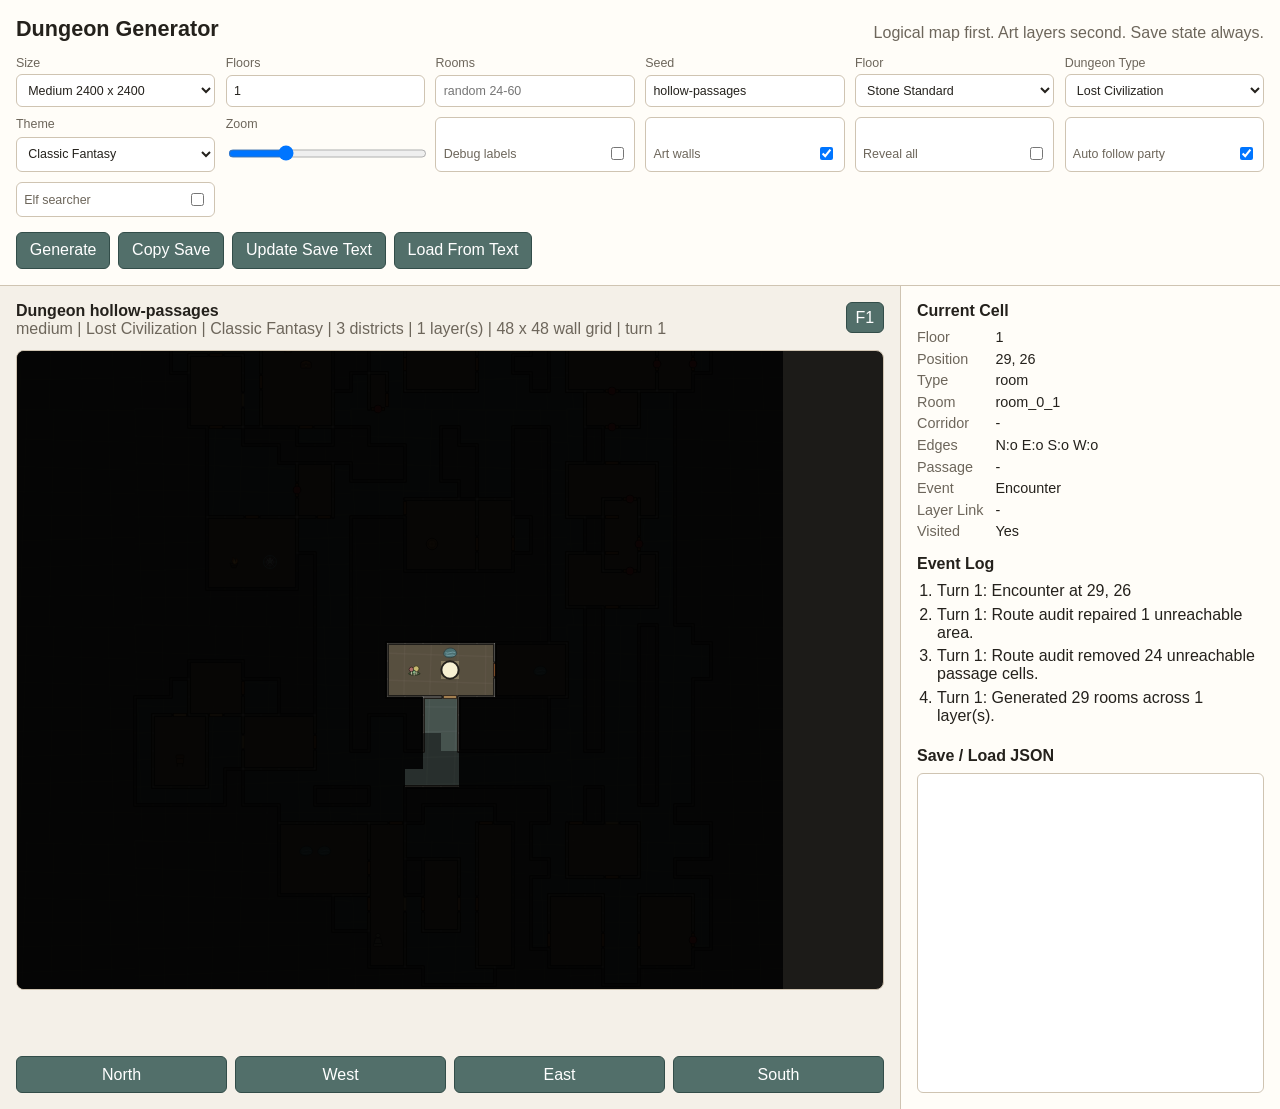
==== commit f977bfac: "Update GitHub Pages dungeon generator" ====
--- a/index.html
+++ b/index.html
@@ -459,7 +459,7 @@
 
         <label class="check-control">
           Art walls
-          <input id="artWallsInput" type="checkbox">
+          <input id="artWallsInput" type="checkbox" checked>
         </label>
 
         <label class="check-control">
@@ -731,7 +731,6 @@
   }
 }
 
-
 /* ---- standard-geomorph-library.js ---- */
 const sources = {
   arden: "Arden Vul style: dense architectural precincts, set-piece rooms, strong axes, and ruins/caves intruding into built space.",
@@ -743,6 +742,7 @@
 const c = (x, y, width, height, role = "passage") => ({ x, y, width, height, role });
 const d = (from, side, to = "corridor", kind = "door") => ({ from, side, to, kind });
 const s = (side, offset, width = 2) => ({ side, offset, width });
+const t = (x, y, side, kind = "door") => ({ x, y, side, kind });
 
 const geomorph = (spec) => {
   const merged = {
@@ -756,13 +756,60 @@
     doors: [],
     ...spec
   };
-  const sockets = merged.sockets?.length ? merged.sockets : inferSocketsFromCorridors(merged);
+  const inferredSockets = merged.sockets?.length ? merged.sockets : inferSocketsFromCorridors(merged);
+  const sockets = normalizeContractSockets(inferredSockets, merged);
+  const cellMap = merged.cellMap?.length ? merged.cellMap : buildLegacyCellMap(merged, sockets);
+  const edgeMap = merged.edgeMap ?? (cellMap?.length ? buildEdgeMap(cellMap, inferDoorThresholds(merged, cellMap), merged.rooms) : undefined);
   return {
     ...merged,
     sockets,
+    cellMap,
+    edgeMap,
     exits: merged.exits?.length ? merged.exits : [...new Set(sockets.map((socket) => socket.side))],
   };
 };
+
+const tracedGeomorph = (spec, thresholds = []) => geomorph({
+  ...spec,
+  edgeMap: buildEdgeMap(spec.cellMap, thresholds, spec.rooms)
+});
+
+function buildEdgeMap(cellMap = [], thresholds = [], rooms = []) {
+  const edgeMap = {};
+  const isWalkable = (x, y) => {
+    const cell = cellMap[y]?.[x];
+    return cell === "." || cell === "R";
+  };
+  const setEdge = (x, y, side, kind) => {
+    const key = `${x},${y}`;
+    edgeMap[key] = edgeMap[key] ?? {};
+    edgeMap[key][side] = kind;
+  };
+  for (let y = 0; y < cellMap.length; y += 1) {
+    for (let x = 0; x < cellMap[y].length; x += 1) {
+      if (!isWalkable(x, y)) continue;
+      if (!isWalkable(x, y - 1)) setEdge(x, y, "n", "wall");
+      if (!isWalkable(x + 1, y)) setEdge(x, y, "e", "wall");
+      if (!isWalkable(x, y + 1)) setEdge(x, y, "s", "wall");
+      if (!isWalkable(x - 1, y)) setEdge(x, y, "w", "wall");
+    }
+  }
+  for (const room of rooms) {
+    for (let y = room.y; y < room.y + room.height; y += 1) {
+      for (let x = room.x; x < room.x + room.width; x += 1) {
+        if (!isWalkable(x, y)) continue;
+        if (y === room.y) setEdge(x, y, "n", "wall");
+        if (x === room.x + room.width - 1) setEdge(x, y, "e", "wall");
+        if (y === room.y + room.height - 1) setEdge(x, y, "s", "wall");
+        if (x === room.x) setEdge(x, y, "w", "wall");
+      }
+    }
+  }
+  for (const threshold of thresholds) {
+    setEdge(threshold.x, threshold.y, threshold.side, threshold.kind);
+  }
+  return edgeMap;
+}
 
 function inferSocketsFromCorridors(geomorphSpec) {
   const size = geomorphSpec.size ?? 10;
@@ -801,6 +848,182 @@
   return side === "north" || side === "west" ? 2 : 7;
 }
 
+function contractOffsetsForSize(size) {
+  return size === 20 ? [2, 7, 12, 17] : [2, 7];
+}
+
+function nearestContractOffset(offset, size) {
+  const allowed = contractOffsetsForSize(size);
+  return allowed.reduce((best, candidate) => {
+    const bestDistance = Math.abs(best - offset);
+    const candidateDistance = Math.abs(candidate - offset);
+    return candidateDistance < bestDistance ? candidate : best;
+  }, allowed[0]);
+}
+
+function normalizeContractSockets(rawSockets, geomorphSpec) {
+  const size = geomorphSpec.size ?? 10;
+  const sockets = rawSockets.map((socket) => s(socket.side, nearestContractOffset(socket.offset, size), 2));
+  for (const side of geomorphSpec.exits ?? []) {
+    if (!sockets.some((socket) => socket.side === side)) {
+      sockets.push(s(side, preferredFallbackSocketOffset(side, size), 2));
+    }
+  }
+  return uniqueSocketList(sockets);
+}
+
+function buildLegacyCellMap(geomorphSpec, sockets) {
+  const size = geomorphSpec.size ?? 10;
+  if (!(geomorphSpec.rooms?.length || geomorphSpec.corridors?.length || sockets?.length)) return [];
+  const grid = Array.from({ length: size }, () => Array.from({ length: size }, () => "#"));
+  const paintRect = (rect, mark) => {
+    for (let y = Math.max(0, rect.y); y < Math.min(size, rect.y + rect.height); y += 1) {
+      for (let x = Math.max(0, rect.x); x < Math.min(size, rect.x + rect.width); x += 1) {
+        grid[y][x] = mark;
+      }
+    }
+  };
+  for (const corridor of geomorphSpec.corridors ?? []) paintRect(corridor, ".");
+  for (const room of geomorphSpec.rooms ?? []) paintRect(room, "R");
+  for (const socket of sockets) carveSocketLane(grid, socket, size);
+  connectWalkableComponents(grid, size);
+  return grid.map((row) => row.join(""));
+}
+
+function carveSocketLane(grid, socket, size) {
+  const setOpen = (x, y) => {
+    if (x >= 0 && y >= 0 && x < size && y < size) grid[y][x] = ".";
+  };
+  const offsets = [socket.offset, socket.offset + 1];
+  if (socket.side === "north" || socket.side === "south") {
+    const start = socket.side === "north" ? 0 : size - 1;
+    const step = socket.side === "north" ? 1 : -1;
+    const centerY = socket.side === "north" ? Math.floor(size / 2) : Math.ceil(size / 2) - 1;
+    for (let y = start; socket.side === "north" ? y <= centerY : y >= centerY; y += step) {
+      for (const x of offsets) setOpen(x, y);
+    }
+  } else {
+    const start = socket.side === "west" ? 0 : size - 1;
+    const step = socket.side === "west" ? 1 : -1;
+    const centerX = socket.side === "west" ? Math.floor(size / 2) : Math.ceil(size / 2) - 1;
+    for (let x = start; socket.side === "west" ? x <= centerX : x >= centerX; x += step) {
+      for (const y of offsets) setOpen(x, y);
+    }
+  }
+}
+
+function connectWalkableComponents(grid, size) {
+  const isWalkable = (x, y) => grid[y]?.[x] === "." || grid[y]?.[x] === "R";
+  const keyOf = (x, y) => `${x},${y}`;
+  const parseKey = (key) => key.split(",").map(Number);
+  const components = () => {
+    const seen = new Set();
+    const groups = [];
+    for (let y = 0; y < size; y += 1) {
+      for (let x = 0; x < size; x += 1) {
+        const start = keyOf(x, y);
+        if (!isWalkable(x, y) || seen.has(start)) continue;
+        const group = [];
+        const queue = [[x, y]];
+        seen.add(start);
+        while (queue.length) {
+          const [cx, cy] = queue.shift();
+          group.push(keyOf(cx, cy));
+          for (const [dx, dy] of [[0, -1], [1, 0], [0, 1], [-1, 0]]) {
+            const nx = cx + dx;
+            const ny = cy + dy;
+            const next = keyOf(nx, ny);
+            if (nx < 0 || ny < 0 || nx >= size || ny >= size || seen.has(next) || !isWalkable(nx, ny)) continue;
+            seen.add(next);
+            queue.push([nx, ny]);
+          }
+        }
+        groups.push(group);
+      }
+    }
+    return groups.sort((a, b) => b.length - a.length);
+  };
+  let groups = components();
+  while (groups.length > 1) {
+    const main = groups[0];
+    const other = groups[1];
+    let best = null;
+    for (const a of main) {
+      const [ax, ay] = parseKey(a);
+      for (const b of other) {
+        const [bx, by] = parseKey(b);
+        const distance = Math.abs(ax - bx) + Math.abs(ay - by);
+        if (!best || distance < best.distance) best = { ax, ay, bx, by, distance };
+      }
+    }
+    if (!best) break;
+    carveManhattanConnector(grid, best.ax, best.ay, best.bx, best.by);
+    groups = components();
+  }
+}
+
+function carveManhattanConnector(grid, ax, ay, bx, by) {
+  const setOpen = (x, y) => {
+    if (grid[y]?.[x] === "#") grid[y][x] = ".";
+  };
+  const stepX = ax <= bx ? 1 : -1;
+  for (let x = ax; x !== bx; x += stepX) setOpen(x, ay);
+  setOpen(bx, ay);
+  const stepY = ay <= by ? 1 : -1;
+  for (let y = ay; y !== by; y += stepY) setOpen(bx, y);
+  setOpen(bx, by);
+}
+
+function inferDoorThresholds(geomorphSpec, cellMap) {
+  const thresholds = [];
+  const requestedDoors = geomorphSpec.doors?.length ? geomorphSpec.doors : [];
+  const rooms = geomorphSpec.rooms ?? [];
+  for (const room of rooms) {
+    const roomDoors = requestedDoors.filter((door) => door.from === room.id);
+    const thresholdsBySide = findRoomThresholds(room, cellMap);
+    for (const threshold of thresholdsBySide) {
+      const matchingDoor = roomDoors.find((door) => edgeSideForDoorSide(door.side) === threshold.side);
+      thresholds.push({ ...threshold, kind: normalizeDoorKind(matchingDoor?.kind) });
+    }
+  }
+  return thresholds;
+}
+
+function normalizeDoorKind(kind) {
+  if (kind === "secret" || kind === "locked") return kind;
+  return "door";
+}
+
+function edgeSideForDoorSide(side) {
+  return { north: "n", east: "e", south: "s", west: "w" }[side];
+}
+
+function findRoomThresholds(room, cellMap) {
+  const thresholds = [];
+  const sideOrder = ["north", "east", "south", "west"];
+  const edgeSide = { north: "n", east: "e", south: "s", west: "w" };
+  const isWalkable = (x, y) => {
+    const cell = cellMap[y]?.[x];
+    return cell === "." || cell === "R";
+  };
+  for (const side of sideOrder) {
+    if (side === "north" || side === "south") {
+      const y = side === "north" ? room.y : room.y + room.height - 1;
+      const outsideY = side === "north" ? y - 1 : y + 1;
+      for (let x = room.x; x < room.x + room.width; x += 1) {
+        if (isWalkable(x, y) && isWalkable(x, outsideY)) thresholds.push({ x, y, side: edgeSide[side] });
+      }
+    } else {
+      const x = side === "west" ? room.x : room.x + room.width - 1;
+      const outsideX = side === "west" ? x - 1 : x + 1;
+      for (let y = room.y; y < room.y + room.height; y += 1) {
+        if (isWalkable(x, y) && isWalkable(outsideX, y)) thresholds.push({ x, y, side: edgeSide[side] });
+      }
+    }
+  }
+  return thresholds;
+}
+
 function uniqueSocketList(sockets) {
   const seen = new Set();
   return sockets.filter((socket) => {
@@ -812,208 +1035,672 @@
 }
 
 const NORMAL_GEOMORPHS = [
-  geomorph({
-    key: "crypt_cells_10_a", label: "Crypt Cells A", category: "tombs", exits: ["north", "east", "south"], tags: ["crypt", "dense", "barrowmaze"],
+  tracedGeomorph({
+    key: "surface_entrance_10_a", label: "Surface Entrance A", category: "architectural", exits: ["south", "east", "west"], tags: ["series_b", "surface_entrance", "entry", "stairs_up", "start_only", "generic"],
+    sourceNotes: [sources.geomorph],
+    sockets: [s("west", 7), s("east", 7), s("south", 7)],
+    cellMap: [
+      "##########",
+      "##RRRRRR##",
+      "##RRRRRR##",
+      "##RRRRRR##",
+      "####..####",
+      "####..####",
+      "####..####",
+      "..........",
+      "..........",
+      "#######..#",
+    ],
+    rooms: [r("entry_hall", 2, 1, 6, 3, "surface_entrance", ["surface_entrance", "entry", "stairs_up"])],
+    corridors: [c(4, 4, 2, 5, "entry_axis"), c(0, 7, 10, 2, "cross_passage"), c(7, 7, 2, 3, "south_exit")],
+    doors: [d("entry_hall", "south", "corridor", "open_chamber")]
+  }, [t(4, 3, "s")]),
+  tracedGeomorph({
+    key: "surface_entrance_10_b", label: "Surface Entrance B", category: "ruins", exits: ["north", "south", "east"], tags: ["series_b", "surface_entrance", "entry", "broken_gate", "start_only", "ruined"],
+    sourceNotes: [sources.geomorph],
+    sockets: [s("north", 2), s("east", 7), s("south", 2)],
+    cellMap: [
+      "##....####",
+      "##....####",
+      "##..######",
+      "##..######",
+      "#RRRRR####",
+      "#RRRRR.RR#",
+      "#RRRRR.RR#",
+      "#RRRRR....",
+      "##..######",
+      "##..######",
+    ],
+    rooms: [r("broken_entry", 1, 4, 5, 4, "surface_entrance", ["surface_entrance", "entry", "ruined_gate"]), r("watch_niche", 7, 5, 2, 2, "watch_niche")],
+    corridors: [c(4, 0, 2, 10, "entry_axis"), c(5, 5, 5, 2, "east_passage")],
+    doors: [d("broken_entry", "east", "corridor", "open_chamber"), d("watch_niche", "west")]
+  }, [t(5, 5, "e"), t(7, 5, "w")]),
+  tracedGeomorph({
+    key: "crypt_cells_10_a", label: "Crypt Cells A", category: "tombs", exits: ["north", "east", "south"], tags: ["series_b", "crypt", "dense", "barrowmaze"],
     sourceNotes: [sources.barrowmaze, sources.geomorph],
+    sockets: [s("north", 2), s("east", 7), s("south", 2)],
+    cellMap: [
+      "##....####",
+      "#RRR..RRR#",
+      "#RRR..RRR#",
+      "#RRR..RRR#",
+      "..........",
+      "..........",
+      "#RRR..RRR#",
+      "#RRR..RRR.",
+      "#RRR..RRR.",
+      "##....####",
+    ],
     rooms: [r("west_cells", 1, 1, 3, 3, "burial_cells"), r("east_cells", 6, 1, 3, 3, "burial_cells"), r("ossuary", 1, 6, 3, 3, "ossuary"), r("sealed_tomb", 6, 6, 3, 3, "sealed_tomb")],
     corridors: [c(4, 0, 2, 10, "central_spine"), c(0, 4, 10, 2, "cross_passage")],
     doors: [d("west_cells", "east"), d("east_cells", "west"), d("ossuary", "east"), d("sealed_tomb", "west")]
-  }),
-  geomorph({
-    key: "crypt_cells_10_b", label: "Crypt Cells B", category: "tombs", exits: ["west", "east"], tags: ["crypt", "compact", "loop"],
+  }, [t(3, 2, "e"), t(6, 2, "w"), t(3, 7, "e"), t(6, 7, "w")]),
+  tracedGeomorph({
+    key: "crypt_cells_10_b", label: "Crypt Cells B", category: "tombs", exits: ["west", "east"], tags: ["series_b", "crypt", "compact", "loop"],
     sourceNotes: [sources.barrowmaze, sources.geomorph],
+    sockets: [s("west", 2), s("east", 2), s("west", 7), s("east", 7)],
+    cellMap: [
+      "##########",
+      "#RRRRRRRR#",
+      ".RRRRRRRR.",
+      ".RR....RR.",
+      "..........",
+      "..........",
+      ".RR....RR.",
+      ".RRRRRRRR.",
+      "#RRRRRRRR#",
+      "##########",
+    ],
     rooms: [r("north_tomb", 1, 1, 8, 2, "tomb_row"), r("south_tomb", 1, 7, 8, 2, "tomb_row"), r("center_shrine", 3, 4, 4, 2, "small_shrine")],
     corridors: [c(0, 4, 10, 2, "main_hall"), c(1, 3, 2, 4, "west_link"), c(7, 3, 2, 4, "east_link")],
     doors: [d("north_tomb", "south"), d("south_tomb", "north"), d("center_shrine", "north")]
-  }),
-  geomorph({
-    key: "barrow_cross_10_a", label: "Barrow Cross A", category: "tombs", exits: ["north", "east", "south", "west"], tags: ["cross", "tomb", "hub"],
+  }, [t(4, 2, "s"), t(4, 7, "n"), t(4, 4, "n")]),
+  tracedGeomorph({
+    key: "barrow_cross_10_a", label: "Barrow Cross A", category: "tombs", exits: ["north", "east", "south", "west"], tags: ["series_b", "cross", "tomb", "hub"],
     sourceNotes: [sources.barrowmaze, sources.geomorph],
+    sockets: [s("north", 2), s("east", 7), s("south", 2), s("west", 7)],
+    cellMap: [
+      "##....####",
+      "##.RRRR###",
+      "##.RRRR###",
+      "#RR....RR#",
+      "#RR....RR#",
+      "#RR....RR#",
+      "#RR....RR#",
+      "....RRRR..",
+      "##..RRRR##",
+      "##..######",
+    ],
     rooms: [r("north_chamber", 3, 1, 4, 2, "sarcophagus_room"), r("east_chamber", 7, 3, 2, 4, "burial_room"), r("south_chamber", 3, 7, 4, 2, "ossuary"), r("west_chamber", 1, 3, 2, 4, "burial_room")],
     corridors: [c(4, 0, 2, 10, "north_south_axis"), c(0, 4, 10, 2, "east_west_axis")],
     doors: [d("north_chamber", "south"), d("east_chamber", "west"), d("south_chamber", "north"), d("west_chamber", "east")]
-  }),
-  geomorph({
-    key: "reliquary_suite_10_a", label: "Reliquary Suite A", category: "tombs", exits: ["south", "east"], tags: ["reliquary", "locked", "barrowmaze"],
+  }, [t(3, 1, "w"), t(4, 2, "s"), t(7, 4, "w"), t(4, 7, "n"), t(2, 4, "e")]),
+  tracedGeomorph({
+    key: "reliquary_suite_10_a", label: "Reliquary Suite A", category: "tombs", exits: ["south", "east"], tags: ["series_b", "reliquary", "locked", "barrowmaze"],
     sourceNotes: [sources.barrowmaze],
+    sockets: [s("east", 7), s("south", 2), s("south", 7)],
+    cellMap: [
+      "##########",
+      "##########",
+      "##RRRRR###",
+      "##RRRRR###",
+      "##RRRRR###",
+      "####......",
+      "##RRRR.RR.",
+      "##RRRR.RR.",
+      "##RRRR.RR#",
+      "##..###..#",
+    ],
     rooms: [r("antechamber", 2, 6, 4, 3, "antechamber"), r("reliquary", 2, 2, 5, 3, "reliquary"), r("side_vault", 7, 5, 2, 3, "side_vault")],
     corridors: [c(4, 5, 2, 5, "entry_passage"), c(5, 5, 5, 2, "east_link")],
     doors: [d("antechamber", "north"), d("reliquary", "south"), d("side_vault", "west", "corridor", "locked")]
-  }),
-  geomorph({
-    key: "mortuary_chapel_10_a", label: "Mortuary Chapel A", category: "tombs", exits: ["north", "west"], tags: ["chapel", "crypt", "processional"],
+  }, [t(4, 6, "n"), t(4, 4, "s"), t(7, 6, "w", "locked")]),
+  tracedGeomorph({
+    key: "mortuary_chapel_10_a", label: "Mortuary Chapel A", category: "tombs", exits: ["north", "west"], tags: ["series_b", "chapel", "crypt", "processional"],
     sourceNotes: [sources.barrowmaze, sources.arden],
+    sockets: [s("north", 2), s("west", 7)],
+    cellMap: [
+      "##....####",
+      "##RRRRRR##",
+      "##RRRRRR##",
+      "##RRRRRR##",
+      "##RRRRRR##",
+      "##RRRRRR##",
+      "##....####",
+      "....RRRRR#",
+      "#RRRRRRRR#",
+      "##########",
+    ],
     rooms: [r("chapel", 2, 1, 6, 5, "mortuary_chapel"), r("vestry", 1, 7, 3, 2, "vestry"), r("burial_niche", 6, 7, 3, 2, "burial_niche")],
     corridors: [c(4, 0, 2, 10, "processional_axis"), c(0, 7, 10, 2, "service_crosshall")],
     doors: [d("chapel", "south"), d("vestry", "east"), d("burial_niche", "west")]
-  }),
-  geomorph({
-    key: "ossuary_grid_10_a", label: "Ossuary Grid A", category: "tombs", exits: ["north", "south"], tags: ["ossuary", "grid", "dense"],
+  }, [t(3, 1, "n"), t(4, 5, "s"), t(3, 8, "e"), t(6, 8, "w")]),
+  tracedGeomorph({
+    key: "ossuary_grid_10_a", label: "Ossuary Grid A", category: "tombs", exits: ["north", "south"], tags: ["series_b", "ossuary", "grid", "dense"],
     sourceNotes: [sources.barrowmaze],
+    sockets: [s("north", 2), s("south", 2)],
+    cellMap: [
+      "##....####",
+      "#RRR..RRR#",
+      "#RRR..RRR#",
+      "##......##",
+      "...RRRR...",
+      "...RRRR...",
+      "##......##",
+      "#RRR..RRR#",
+      "#RRR..RRR#",
+      "##....####",
+    ],
     rooms: [r("bone_room_a", 1, 1, 3, 2, "ossuary"), r("bone_room_b", 6, 1, 3, 2, "ossuary"), r("bone_room_c", 1, 7, 3, 2, "ossuary"), r("bone_room_d", 6, 7, 3, 2, "ossuary"), r("bone_pit", 3, 4, 4, 2, "bone_pit")],
     corridors: [c(4, 0, 2, 10, "main_spine"), c(0, 4, 10, 2, "cross_passage")],
     doors: [d("bone_room_a", "east"), d("bone_room_b", "west"), d("bone_room_c", "east"), d("bone_room_d", "west"), d("bone_pit", "north")]
-  }),
-  geomorph({
-    key: "sealed_family_tomb_10_a", label: "Sealed Family Tomb A", category: "tombs", exits: ["west", "south"], tags: ["family_tomb", "secret", "compact"],
+  }, [t(3, 1, "e"), t(6, 1, "w"), t(3, 7, "e"), t(6, 7, "w"), t(4, 4, "n")]),
+  tracedGeomorph({
+    key: "sealed_family_tomb_10_a", label: "Sealed Family Tomb A", category: "tombs", exits: ["west", "south"], tags: ["series_b", "family_tomb", "secret", "compact"],
     sourceNotes: [sources.barrowmaze],
+    sockets: [s("west", 2), s("west", 7), s("south", 2), s("south", 7)],
+    cellMap: [
+      "##########",
+      "##########",
+      "..RRRRRRR#",
+      "..RRRRRRR#",
+      "..RRRRRRR#",
+      "..RRRRR###",
+      "####..####",
+      "..RRRR####",
+      "..RRRR####",
+      "##..###..#",
+    ],
     rooms: [r("family_crypt", 2, 2, 5, 5, "family_crypt"), r("hidden_vault", 7, 2, 2, 3, "hidden_vault"), r("mourning_room", 2, 7, 4, 2, "mourning_room")],
     corridors: [c(0, 4, 4, 2, "entry_hall"), c(4, 5, 2, 5, "south_link")],
     doors: [d("family_crypt", "west"), d("hidden_vault", "west", "family_crypt", "secret"), d("mourning_room", "north")]
-  }),
-  geomorph({
-    key: "sunken_crypt_10_a", label: "Sunken Crypt A", category: "tombs", exits: ["north", "east"], tags: ["sunken", "flooded", "crypt"],
+  }, [t(2, 4, "w"), t(7, 3, "w", "secret"), t(4, 7, "n")]),
+  tracedGeomorph({
+    key: "sunken_crypt_10_a", label: "Sunken Crypt A", category: "tombs", exits: ["north", "east"], tags: ["series_b", "sunken", "flooded", "crypt"],
     sourceNotes: [sources.arden, sources.barrowmaze],
+    sockets: [s("north", 2), s("east", 2), s("east", 7)],
+    cellMap: [
+      "##....####",
+      "##...##RR#",
+      "##RRRRRRR.",
+      "##RRRRRR..",
+      "##RRRRR...",
+      "##RRRRR###",
+      "##RRRRR###",
+      "#RRRRR#...",
+      "#RRRRR#...",
+      "##########",
+    ],
     rooms: [r("sunken_room", 2, 2, 5, 5, "sunken_crypt", ["flooded"]), r("dry_landing", 7, 1, 2, 3, "landing"), r("low_vault", 1, 7, 5, 2, "low_vault")],
     corridors: [c(4, 0, 2, 3, "north_stair"), c(6, 3, 4, 2, "east_outlet"), c(4, 5, 2, 5, "low_passage")],
     doors: [d("sunken_room", "north"), d("dry_landing", "west"), d("low_vault", "east")]
-  }),
-  geomorph({
-    key: "processional_shrine_10_a", label: "Processional Shrine A", category: "religious", exits: ["north", "south"], tags: ["shrine", "axis", "arden"],
+  }, [t(4, 2, "n"), t(7, 2, "w"), t(5, 7, "n")]),
+  tracedGeomorph({
+    key: "processional_shrine_10_a", label: "Processional Shrine A", category: "religious", exits: ["north", "south"], tags: ["series_c", "shrine", "axis", "arden"],
     sourceNotes: [sources.arden, sources.geomorph],
+    sockets: [s("north", 2), s("north", 7), s("south", 2), s("south", 7)],
+    cellMap: [
+      "##..###..#",
+      "##RRRRRR.#",
+      "##RRRRRR.#",
+      "##..###..#",
+      "##RRRRRR.#",
+      "##RRRRRR.#",
+      "##RRRRRR.#",
+      "##RRRRRR.#",
+      "##.RRRR..#",
+      "##..###..#",
+    ],
     rooms: [r("entry_narthex", 2, 1, 6, 2, "narthex"), r("shrine_hall", 2, 4, 6, 4, "shrine_hall"), r("sanctum", 3, 8, 4, 1, "sanctum")],
     corridors: [c(4, 0, 2, 10, "ceremonial_axis")],
     doors: [d("entry_narthex", "south"), d("shrine_hall", "north"), d("sanctum", "north")]
-  }),
-  geomorph({
-    key: "idol_chamber_10_a", label: "Idol Chamber A", category: "religious", exits: ["west", "east", "south"], tags: ["idol", "side_chapels", "hub"],
+  }, [t(3, 1, "n"), t(7, 1, "n"), t(3, 2, "s"), t(7, 2, "s"), t(3, 4, "n"), t(7, 4, "n"), t(4, 7, "s"), t(4, 8, "n")]),
+  tracedGeomorph({
+    key: "idol_chamber_10_a", label: "Idol Chamber A", category: "religious", exits: ["west", "east", "south"], tags: ["series_c", "idol", "side_chapels", "hub"],
     sourceNotes: [sources.arden],
+    sockets: [s("west", 2), s("west", 7), s("east", 2), s("east", 7), s("south", 2), s("south", 7)],
+    cellMap: [
+      "##########",
+      "##########",
+      "...RRRR...",
+      ".RRRRRRRR.",
+      ".RRRRRRRR.",
+      ".RRRRRRRR.",
+      ".RRRRRRRR.",
+      ".RRRRRRRR.",
+      ".RRRRRRRR.",
+      "##..###..#",
+    ],
     rooms: [r("idol_hall", 3, 2, 4, 5, "idol_hall"), r("west_chapel", 1, 3, 2, 3, "side_chapel"), r("east_chapel", 7, 3, 2, 3, "side_chapel"), r("crypt_under_idol", 3, 7, 4, 2, "crypt")],
     corridors: [c(0, 4, 10, 2, "cross_axis"), c(4, 5, 2, 5, "south_descent")],
     doors: [d("idol_hall", "west"), d("west_chapel", "east"), d("east_chapel", "west"), d("crypt_under_idol", "north")]
-  }),
-  geomorph({
-    key: "oracle_suite_10_a", label: "Oracle Suite A", category: "religious", exits: ["east", "south"], tags: ["oracle", "secret", "religious"],
+  }, [t(3, 2, "w"), t(6, 2, "e"), t(3, 4, "w"), t(2, 4, "e"), t(6, 4, "e"), t(7, 4, "w"), t(4, 6, "s"), t(4, 7, "n"), t(3, 7, "w"), t(6, 7, "e"), t(3, 8, "s"), t(6, 8, "e")]),
+  tracedGeomorph({
+    key: "oracle_suite_10_a", label: "Oracle Suite A", category: "religious", exits: ["east", "south"], tags: ["series_c", "oracle", "secret", "religious"],
     sourceNotes: [sources.arden],
+    sockets: [s("east", 7), s("south", 2), s("south", 7)],
+    cellMap: [
+      "##########",
+      "#######RR#",
+      "#######RR#",
+      "#######..#",
+      "#####RRR.#",
+      "#####RRR.#",
+      "#RRRRRRR.#",
+      "#RRRR.....",
+      "#RRRR.....",
+      "##..###..#",
+    ],
     rooms: [r("waiting_room", 1, 6, 4, 3, "waiting_room"), r("oracle_cell", 5, 4, 3, 3, "oracle_cell"), r("hidden_listener", 7, 1, 2, 2, "hidden_listener")],
-    corridors: [c(4, 7, 6, 2, "public_hall"), c(6, 3, 2, 6, "inner_passage")],
+    corridors: [c(4, 7, 6, 2, "public_hall"), c(7, 3, 2, 7, "inner_passage")],
     doors: [d("waiting_room", "east"), d("oracle_cell", "south"), d("hidden_listener", "south", "corridor", "secret")]
-  }),
-  geomorph({
-    key: "cult_vestry_10_a", label: "Cult Vestry A", category: "religious", exits: ["north", "west"], tags: ["cult", "storage", "backstage"],
+  }, [t(4, 7, "e"), t(2, 8, "s"), t(7, 6, "s"), t(7, 2, "s", "secret")]),
+  tracedGeomorph({
+    key: "cult_vestry_10_a", label: "Cult Vestry A", category: "religious", exits: ["north", "west"], tags: ["series_c", "cult", "storage", "backstage"],
     sourceNotes: [sources.arden],
-    rooms: [r("vestment_room", 2, 1, 3, 3, "vestment_room"), r("offering_store", 6, 1, 3, 3, "offering_store"), r("ritual_prep", 2, 5, 6, 3, "ritual_prep")],
+    sockets: [s("north", 2), s("north", 7), s("west", 2), s("west", 7)],
+    cellMap: [
+      "##..###..#",
+      "##RRR#RRR#",
+      "..RRR.RRR#",
+      "..RRR.RRR#",
+      "##..#..###",
+      "........##",
+      "........##",
+      "..RRRRRR##",
+      "##RRRRRR##",
+      "##########",
+    ],
+    rooms: [r("vestment_room", 2, 1, 3, 3, "vestment_room"), r("offering_store", 6, 1, 3, 3, "offering_store"), r("ritual_prep", 2, 5, 6, 4, "ritual_prep")],
     corridors: [c(4, 0, 2, 5, "north_entry"), c(0, 5, 10, 2, "service_hall")],
     doors: [d("vestment_room", "south"), d("offering_store", "south"), d("ritual_prep", "north")]
-  }),
-  geomorph({
-    key: "moon_sun_shrine_10_a", label: "Moon Sun Shrine A", category: "religious", exits: ["west", "east"], tags: ["paired_rooms", "shrine", "ritual"],
+  }, [t(3, 1, "n"), t(7, 1, "n"), t(2, 2, "w"), t(3, 3, "s"), t(6, 3, "s"), t(6, 3, "w"), t(2, 5, "w"), t(5, 5, "n"), t(4, 7, "n")]),
+  tracedGeomorph({
+    key: "moon_sun_shrine_10_a", label: "Moon Sun Shrine A", category: "religious", exits: ["west", "east"], tags: ["series_c", "paired_rooms", "shrine", "ritual"],
     sourceNotes: [sources.arden],
+    sockets: [s("west", 2), s("west", 7), s("east", 2), s("east", 7)],
+    cellMap: [
+      "##########",
+      "##########",
+      ".RRR..RRR.",
+      ".RRR..RRR.",
+      ".RRRRRRRR.",
+      ".RRRRRRRR.",
+      ".RRR..RRR.",
+      ".RRR..RRR.",
+      "##########",
+      "##########",
+    ],
     rooms: [r("moon_room", 1, 2, 3, 5, "moon_shrine"), r("sun_room", 6, 2, 3, 5, "sun_shrine"), r("middle_altar", 3, 4, 4, 2, "shared_altar")],
     corridors: [c(0, 4, 10, 2, "east_west_axis")],
     doors: [d("moon_room", "east"), d("sun_room", "west"), d("middle_altar", "north")]
-  }),
-  geomorph({
-    key: "ritual_octagon_20_a", label: "Ritual Octagon A", size: 20, category: "religious", exits: ["north", "east", "south", "west"], tags: ["set_piece", "ritual", "arden"],
+  }, [t(1, 2, "w"), t(8, 2, "e"), t(3, 2, "e"), t(6, 2, "w"), t(3, 3, "e"), t(6, 3, "w"), t(3, 4, "e"), t(6, 4, "w"), t(4, 4, "n"), t(2, 6, "s"), t(7, 6, "s")]),
+  tracedGeomorph({
+    key: "ritual_octagon_20_a", label: "Ritual Octagon A", size: 20, category: "religious", exits: ["north", "east", "south", "west"], tags: ["series_c", "set_piece", "ritual", "arden"],
     sourceNotes: [sources.arden],
+    sockets: [s("north", 7), s("north", 12), s("east", 7), s("east", 12), s("south", 7), s("south", 12), s("west", 7), s("west", 12)],
+    cellMap: [
+      "#######..###..######",
+      "#######..###..######",
+      "#######.RRRR..######",
+      "#######.RRRR..######",
+      "#######.RRRR..######",
+      "#######......#######",
+      "######RRRRRRRR######",
+      ".......RRRRRRR......",
+      ".......RRRRRRRRRR###",
+      "##RRR.RRRRRRRRRRR###",
+      "##RRR.RRRRRRRRRRR###",
+      "##RRR.RRRRRRRRRRR###",
+      ".......RRRRRRRR.....",
+      ".......RRRRRRR......",
+      "#######......#######",
+      "#######.RRRR.#######",
+      "#######.RRRR.#######",
+      "#######.RRRR.#######",
+      "#######..###..######",
+      "#######..###..######",
+    ],
     rooms: [r("ritual_hall", 6, 6, 8, 8, "ritual_octagon"), r("north_vestry", 8, 2, 4, 3, "vestry"), r("east_font", 15, 8, 3, 4, "font_room"), r("south_reliquary", 8, 15, 4, 3, "reliquary"), r("west_cells", 2, 8, 3, 4, "penitent_cells")],
     corridors: [c(9, 0, 2, 20, "north_south_axis"), c(0, 9, 20, 2, "east_west_axis")],
     doors: [d("ritual_hall", "north"), d("ritual_hall", "east"), d("ritual_hall", "south"), d("ritual_hall", "west"), d("north_vestry", "south"), d("east_font", "west"), d("south_reliquary", "north"), d("west_cells", "east")]
-  }),
-  geomorph({
-    key: "columned_hall_20_a", label: "Columned Hall A", size: 20, category: "architectural", exits: ["north", "east", "south", "west"], tags: ["set_piece", "columns", "arden"],
+  }, [t(7, 6, "n"), t(12, 6, "n"), t(13, 7, "e"), t(13, 12, "e"), t(7, 13, "s"), t(12, 13, "s"), t(6, 7, "w"), t(6, 12, "w"), t(9, 4, "s"), t(15, 9, "w"), t(9, 15, "n"), t(4, 9, "e")]),
+  tracedGeomorph({
+    key: "columned_hall_20_a", label: "Columned Hall A", size: 20, category: "architectural", exits: ["north", "east", "south", "west"], tags: ["series_c", "set_piece", "columns", "arden"],
     sourceNotes: [sources.arden],
+    sockets: [s("north", 7), s("north", 12), s("east", 7), s("east", 12), s("south", 7), s("south", 12), s("west", 7), s("west", 12)],
+    cellMap: [
+      "#######..###..######",
+      "######RRRRRRRR######",
+      "######RRRRRRRR######",
+      "#######......#######",
+      "###RRRRRRRRRRRRRR###",
+      "###RRRRRRRRRRRRRR###",
+      "###RRRRRRRRRRRRRR###",
+      "...RRRRRRRRRRRRRR...",
+      "...RRRRRRRRRRRRRR...",
+      "...RRRRRRRRRRRRRR...",
+      "...RRRRRRRRRRRRRR...",
+      "###RRRRRRRRRRRRRR###",
+      "...RRRRRRRRRRRRRR...",
+      "...RRRRRRRRRRRRRR...",
+      "#######......#######",
+      "######RRRRRRRR######",
+      "######RRRRRRRR######",
+      "######RRRRRRRR######",
+      "#######..###..######",
+      "#######..###..######",
+    ],
     rooms: [r("column_hall", 3, 4, 14, 10, "columned_hall"), r("north_balcony", 6, 1, 8, 2, "balcony"), r("south_annex", 6, 15, 8, 3, "annex")],
     corridors: [c(9, 0, 2, 20, "central_axis"), c(0, 8, 20, 3, "transverse_hall")],
     doors: [d("column_hall", "north"), d("column_hall", "south"), d("north_balcony", "south"), d("south_annex", "north")]
-  }),
-  geomorph({
-    key: "audience_hall_20_a", label: "Audience Hall A", size: 20, category: "architectural", exits: ["west", "east", "south"], tags: ["set_piece", "throne", "arden"],
+  }, [t(7, 1, "n"), t(12, 1, "n"), t(7, 4, "n"), t(12, 4, "n"), t(3, 7, "w"), t(3, 12, "w"), t(16, 7, "e"), t(16, 12, "e"), t(7, 13, "s"), t(12, 13, "s"), t(9, 2, "s"), t(7, 15, "n"), t(12, 15, "n")]),
+  tracedGeomorph({
+    key: "audience_hall_20_a", label: "Audience Hall A", size: 20, category: "architectural", exits: ["west", "east", "south"], tags: ["series_c", "set_piece", "throne", "arden"],
     sourceNotes: [sources.arden],
+    sockets: [s("west", 7), s("west", 12), s("east", 7), s("east", 12), s("south", 7), s("south", 12)],
+    cellMap: [
+      "####################",
+      "####################",
+      "####################",
+      "####################",
+      "####################",
+      "###RRRRRRRRRRRR#####",
+      "###RRRRRRRRRRRR#####",
+      "...RRRRRRRRRRRRRRR..",
+      "...RRRRRRRRRRRRRRR..",
+      "###RRRRRRRRRRRRRRR##",
+      "###RRRRRRRRRRRRRRR##",
+      "###RRRRRRRRRRRR#####",
+      "...RRRRRRRRRRRR.....",
+      "#####..####..#######",
+      "##RRR..##RRRR#######",
+      "##RRR..##RRRR#######",
+      "##RRR..##RRRR#######",
+      "##RRR..##RRRR#######",
+      "#######..##..#######",
+      "#######..##..#######",
+    ],
     rooms: [r("audience_hall", 3, 5, 12, 8, "audience_hall"), r("dais", 15, 7, 3, 4, "dais"), r("guardroom", 2, 14, 5, 4, "guardroom"), r("records", 9, 14, 5, 4, "records_room")],
     corridors: [c(0, 8, 20, 2, "processional_hall"), c(5, 12, 2, 8, "south_service"), c(11, 12, 2, 8, "south_service")],
     doors: [d("audience_hall", "east"), d("dais", "west"), d("guardroom", "north"), d("records", "north")]
-  }),
-  geomorph({
-    key: "forum_segment_20_a", label: "Forum Segment A", size: 20, category: "architectural", exits: ["north", "east", "west"], tags: ["open_hall", "market", "arden"],
+  }, [t(3, 7, "w"), t(3, 12, "w"), t(14, 8, "e"), t(15, 8, "w"), t(5, 12, "s"), t(11, 12, "s"), t(5, 14, "n"), t(11, 14, "n")]),
+  tracedGeomorph({
+    key: "forum_segment_20_a", label: "Forum Segment A", size: 20, category: "architectural", exits: ["north", "east", "west"], tags: ["series_c", "open_hall", "market", "arden"],
     sourceNotes: [sources.arden],
+    sockets: [s("north", 7), s("east", 7), s("west", 7), s("west", 12)],
+    cellMap: [
+      "#######..###########",
+      "###RRRRRRRRRR#######",
+      "###RRRRRRRRRR#######",
+      "#######..###########",
+      "####RRRRRRRRRR######",
+      "####RRRRRRRRRR######",
+      "#RR.RRRRRRRRRR.RRR##",
+      "....RRRRRRRRRR.RRR..",
+      "....RRRRRRRRRR.RRR..",
+      "#RR.RRRRRRRRRR.RRR##",
+      "#RR.RRRRRRRRRR######",
+      "####RRRRRRRRRR######",
+      ".............#######",
+      "#######RRRR..#######",
+      "#######RRRR..#######",
+      "#######RRRR..#######",
+      "####################",
+      "####################",
+      "####################",
+      "####################",
+    ],
     rooms: [r("forum_floor", 4, 4, 10, 8, "forum"), r("stall_row_north", 3, 1, 12, 2, "market_stalls"), r("office_west", 1, 6, 2, 4, "office"), r("office_east", 15, 6, 3, 4, "office"), r("counting_room", 7, 13, 4, 3, "counting_room")],
-    corridors: [c(0, 8, 20, 2, "east_west_street"), c(9, 0, 2, 12, "north_entry")],
+    corridors: [c(0, 7, 20, 2, "east_west_street"), c(7, 0, 2, 13, "north_entry"), c(7, 12, 6, 2, "counting_room_link")],
     doors: [d("forum_floor", "north"), d("forum_floor", "west"), d("forum_floor", "east"), d("counting_room", "north")]
-  }),
-  geomorph({
-    key: "barracks_block_10_a", label: "Barracks Block A", category: "living", exits: ["west", "east"], tags: ["barracks", "dense", "living"],
+  }, [t(7, 1, "n"), t(7, 2, "s"), t(7, 4, "n"), t(4, 7, "w"), t(13, 7, "e"), t(2, 7, "e"), t(15, 7, "w"), t(8, 13, "n")]),
+  tracedGeomorph({
+    key: "barracks_block_10_a", label: "Barracks Block A", category: "living", exits: ["west", "east"], tags: ["series_c", "barracks", "dense", "living"],
     sourceNotes: [sources.arden, sources.barrowmaze],
+    sockets: [s("west", 2), s("west", 7), s("east", 2), s("east", 7)],
+    cellMap: [
+      "##########",
+      "#RRRRRRRR#",
+      ".RRRRRRRR.",
+      ".RR....RR.",
+      "....RR....",
+      "....RR....",
+      ".RR....RR.",
+      ".RRRRRRRR.",
+      "#RRRRRRRR#",
+      "##########",
+    ],
     rooms: [r("north_bunks", 1, 1, 8, 2, "bunks"), r("south_bunks", 1, 7, 8, 2, "bunks"), r("armory_niche", 4, 4, 2, 2, "armory_niche")],
     corridors: [c(0, 4, 10, 2, "central_hall"), c(2, 3, 2, 4, "west_bunk_link"), c(6, 3, 2, 4, "east_bunk_link")],
     doors: [d("north_bunks", "south"), d("south_bunks", "north"), d("armory_niche", "west")]
-  }),
-  geomorph({
-    key: "guard_post_10_a", label: "Guard Post A", category: "military", exits: ["north", "south", "east"], tags: ["guard", "checkpoint", "living"],
+  }, [t(4, 2, "s"), t(4, 7, "n"), t(4, 4, "w")]),
+  tracedGeomorph({
+    key: "guard_post_10_a", label: "Guard Post A", category: "military", exits: ["north", "south", "east"], tags: ["series_d", "guard", "checkpoint", "living"],
     sourceNotes: [sources.arden],
+    sockets: [s("north", 2), s("north", 7), s("east", 2), s("east", 7), s("south", 2), s("south", 7)],
+    cellMap: [
+      "##..###..#",
+      "##..#RRR##",
+      "##RR.RRR..",
+      "##RR.RRR##",
+      "##RR....##",
+      "##RR....##",
+      "##...RRR##",
+      "##...RRR..",
+      "##...RRR##",
+      "##..###..#",
+    ],
     rooms: [r("watch_room", 1, 2, 3, 4, "watch_room"), r("ready_room", 5, 1, 4, 3, "ready_room"), r("cells", 5, 6, 4, 3, "holding_cells")],
     corridors: [c(4, 0, 2, 10, "guarded_passage"), c(4, 4, 6, 2, "east_sally")],
     doors: [d("watch_room", "east"), d("ready_room", "south"), d("cells", "north", "corridor", "locked")]
-  }),
-  geomorph({
-    key: "mess_hall_10_a", label: "Mess Hall A", category: "living", exits: ["west", "south"], tags: ["mess", "service", "living"],
+  }, [t(2, 2, "n"), t(3, 4, "e"), t(5, 2, "w"), t(6, 3, "s"), t(5, 7, "w", "locked"), t(7, 7, "e", "locked")]),
+  tracedGeomorph({
+    key: "mess_hall_10_a", label: "Mess Hall A", category: "living", exits: ["west", "south"], tags: ["series_d", "mess", "service", "living"],
     sourceNotes: [sources.arden],
-    rooms: [r("mess", 1, 1, 7, 4, "mess_hall"), r("kitchen", 1, 6, 4, 3, "kitchen"), r("pantry", 6, 6, 2, 3, "pantry")],
+    sockets: [s("west", 2), s("west", 7), s("south", 2), s("south", 7)],
+    cellMap: [
+      "##########",
+      "#RRRRRRR##",
+      ".RRRRRRR##",
+      "#RRRRRRR##",
+      ".........#",
+      ".........#",
+      "#RRR..RRR#",
+      ".RRR..RRR#",
+      "#RRR..RRR#",
+      "##..###..#",
+    ],
+    rooms: [r("mess", 1, 1, 7, 3, "mess_hall"), r("kitchen", 1, 6, 3, 3, "kitchen"), r("pantry", 6, 6, 3, 3, "pantry")],
     corridors: [c(0, 4, 9, 2, "entry_hall"), c(4, 5, 2, 5, "service_hall")],
     doors: [d("mess", "south"), d("kitchen", "north"), d("pantry", "west")]
-  }),
-  geomorph({
-    key: "bedroom_suite_10_a", label: "Bedroom Suite A", category: "living", exits: ["north", "east"], tags: ["bedrooms", "suite", "living"],
+  }, [t(1, 2, "w"), t(4, 3, "s"), t(3, 6, "n"), t(6, 7, "w"), t(7, 8, "s")]),
+  tracedGeomorph({
+    key: "bedroom_suite_10_a", label: "Bedroom Suite A", category: "living", exits: ["north", "east"], tags: ["series_d", "bedrooms", "suite", "living"],
     sourceNotes: [sources.arden],
-    rooms: [r("main_room", 2, 2, 4, 4, "bedroom"), r("closet", 6, 2, 2, 2, "closet"), r("study", 2, 6, 3, 3, "study"), r("privy", 6, 6, 2, 2, "privy")],
+    sockets: [s("north", 2), s("north", 7), s("east", 2), s("east", 7)],
+    cellMap: [
+      "##..###..#",
+      "##..###..#",
+      "##RRRRRRR.",
+      "##RRRRRRR.",
+      "##RRRR....",
+      "##RRRR....",
+      "##RRR.RRR.",
+      "##RRR.RRR.",
+      "##RRR..###",
+      "##########",
+    ],
+    rooms: [r("main_room", 2, 2, 4, 4, "bedroom"), r("closet", 6, 2, 3, 2, "closet"), r("study", 2, 6, 3, 3, "study"), r("privy", 6, 6, 3, 2, "privy")],
     corridors: [c(4, 0, 2, 3, "north_entry"), c(5, 4, 5, 2, "east_hall"), c(4, 4, 2, 5, "inner_hall")],
     doors: [d("main_room", "north"), d("closet", "west"), d("study", "east"), d("privy", "west")]
-  }),
-  geomorph({
-    key: "library_stacks_10_a", label: "Library Stacks A", category: "knowledge", exits: ["west", "east"], tags: ["library", "stacks", "arden"],
+  }, [t(2, 2, "n"), t(5, 4, "e"), t(6, 3, "s"), t(4, 6, "e"), t(6, 6, "w"), t(8, 2, "e"), t(8, 7, "e")]),
+  tracedGeomorph({
+    key: "library_stacks_10_a", label: "Library Stacks A", category: "knowledge", exits: ["west", "east"], tags: ["series_d", "library", "stacks", "arden"],
     sourceNotes: [sources.arden],
-    rooms: [r("reading_room", 1, 2, 4, 5, "reading_room"), r("stack_room", 6, 1, 3, 7, "stacks"), r("scribe_cell", 2, 7, 3, 2, "scribe_cell")],
+    sockets: [s("west", 2), s("west", 7), s("east", 2), s("east", 7)],
+    cellMap: [
+      "##########",
+      "#####.RRR#",
+      ".RRR..RRR.",
+      ".RRR..RRR#",
+      ".RRR..RRR#",
+      ".RRR..RRR#",
+      "#RRR..RRR#",
+      ".RRR.RRRR.",
+      "##RRR.####",
+      "##########",
+    ],
+    rooms: [r("reading_room", 1, 2, 3, 5, "reading_room"), r("stack_room", 6, 1, 3, 7, "stacks"), r("scribe_cell", 2, 7, 3, 2, "scribe_cell")],
     corridors: [c(0, 4, 10, 2, "library_hall"), c(5, 1, 1, 8, "stack_aisle")],
     doors: [d("reading_room", "east"), d("stack_room", "west"), d("scribe_cell", "north")]
-  }),
-  geomorph({
-    key: "scriptorium_10_a", label: "Scriptorium A", category: "knowledge", exits: ["north", "south"], tags: ["scribe", "records", "quiet"],
+  }, [t(1, 2, "w"), t(3, 4, "e"), t(6, 4, "w"), t(8, 2, "e"), t(8, 7, "e"), t(4, 7, "e")]),
+  tracedGeomorph({
+    key: "scriptorium_10_a", label: "Scriptorium A", category: "knowledge", exits: ["north", "south"], tags: ["series_d", "scribe", "records", "quiet"],
     sourceNotes: [sources.arden],
+    sockets: [s("north", 2), s("north", 7), s("south", 2), s("south", 7)],
+    cellMap: [
+      "##..###..#",
+      "##..###..#",
+      "##RRRRRR##",
+      "##RRRRRR##",
+      "##RRRRRR##",
+      "##RRRRRR##",
+      "##........",
+      "#RRR..RRR#",
+      "#RRR..RRR#",
+      "##..###..#",
+    ],
     rooms: [r("scribe_hall", 2, 2, 6, 4, "scriptorium"), r("ink_room", 1, 7, 3, 2, "ink_room"), r("record_cell", 6, 7, 3, 2, "record_cell")],
     corridors: [c(4, 0, 2, 10, "quiet_axis"), c(0, 7, 10, 2, "archive_link")],
     doors: [d("scribe_hall", "south"), d("ink_room", "east"), d("record_cell", "west")]
-  }),
-  geomorph({
-    key: "forge_workshop_10_a", label: "Forge Workshop A", category: "workshops", exits: ["west", "south"], tags: ["forge", "workshop", "service"],
+  }, [t(2, 2, "n"), t(7, 2, "n"), t(4, 5, "s"), t(3, 7, "e"), t(6, 7, "w"), t(2, 8, "s"), t(7, 8, "s")]),
+  tracedGeomorph({
+    key: "forge_workshop_10_a", label: "Forge Workshop A", category: "workshops", exits: ["west", "south"], tags: ["series_d", "forge", "workshop", "service"],
     sourceNotes: [sources.arden],
+    sockets: [s("west", 2), s("west", 7), s("south", 2), s("south", 7)],
+    cellMap: [
+      "##########",
+      "#RRRRRRRR#",
+      ".RRRRRRRR#",
+      "#RRRRRRRR#",
+      "#RRRRRRRR#",
+      ".........#",
+      "....RRRR##",
+      ".RRR.RRR##",
+      "#RRR.RRR##",
+      "##..###..#",
+    ],
     rooms: [r("forge", 1, 1, 4, 4, "forge"), r("workshop", 5, 1, 4, 5, "workshop"), r("coal_room", 1, 6, 3, 3, "coal_room"), r("tool_room", 5, 7, 3, 2, "tool_room")],
     corridors: [c(0, 5, 10, 2, "service_hall"), c(4, 5, 2, 5, "south_service")],
     doors: [d("forge", "south"), d("workshop", "south"), d("coal_room", "east"), d("tool_room", "north")]
-  }),
-  geomorph({
-    key: "armory_vault_10_a", label: "Armory Vault A", category: "military", exits: ["north", "west"], tags: ["armory", "locked", "storage"],
+  }, [t(4, 2, "e"), t(3, 4, "s"), t(5, 2, "w"), t(6, 5, "s"), t(3, 7, "e"), t(5, 7, "w"), t(7, 8, "s")]),
+  tracedGeomorph({
+    key: "armory_vault_10_a", label: "Armory Vault A", category: "military", exits: ["north", "west"], tags: ["series_d", "armory", "locked", "storage"],
     sourceNotes: [sources.arden],
+    sockets: [s("north", 2), s("north", 7), s("west", 2), s("west", 7)],
+    cellMap: [
+      "##..###..#",
+      "##RRRRR.##",
+      "..RRRRR.##",
+      "##RRRRRRR#",
+      "........##",
+      "........##",
+      "##RRRRR###",
+      "..RRRRR###",
+      "##RRRRR###",
+      "##########",
+    ],
     rooms: [r("outer_armory", 2, 1, 5, 4, "armory"), r("locked_vault", 2, 6, 5, 3, "weapon_vault"), r("guard_niche", 7, 3, 2, 3, "guard_niche")],
     corridors: [c(4, 0, 2, 10, "secure_axis"), c(0, 4, 8, 2, "west_checkpoint")],
     doors: [d("outer_armory", "south"), d("locked_vault", "north", "corridor", "locked"), d("guard_niche", "west")]
-  }),
-  geomorph({
-    key: "storehouse_10_a", label: "Storehouse A", category: "workshops", exits: ["east", "south"], tags: ["storage", "crates", "service"],
+  }, [t(2, 1, "n"), t(2, 2, "w"), t(6, 4, "s"), t(2, 7, "w", "locked"), t(4, 6, "n", "locked"), t(7, 4, "w")]),
+  tracedGeomorph({
+    key: "storehouse_10_a", label: "Storehouse A", category: "workshops", exits: ["east", "south"], tags: ["series_d", "storage", "crates", "service"],
     sourceNotes: [sources.arden],
+    sockets: [s("east", 2), s("east", 7), s("south", 2), s("south", 7)],
+    cellMap: [
+      "##########",
+      "#RRRRRR###",
+      "#RRRRRR...",
+      "#RRRRRR###",
+      "#RRRRRR...",
+      "#####.....",
+      "#RRR..RRR#",
+      "#RRR..RRR.",
+      "#RRR..RRR#",
+      "##..###..#",
+    ],
     rooms: [r("bulk_store", 1, 1, 6, 4, "bulk_store"), r("dry_store", 1, 6, 4, 3, "dry_store"), r("locked_store", 6, 6, 3, 3, "locked_store")],
     corridors: [c(6, 4, 4, 2, "east_hall"), c(4, 5, 2, 5, "south_hall")],
     doors: [d("bulk_store", "east"), d("dry_store", "east"), d("locked_store", "west", "corridor", "locked")]
-  }),
-  geomorph({
-    key: "cistern_service_20_a", label: "Cistern Service A", size: 20, category: "infrastructure", exits: ["north", "south", "east"], tags: ["water", "service", "arden"],
+  }, [t(6, 2, "e"), t(5, 4, "s"), t(4, 7, "e"), t(6, 7, "w", "locked"), t(8, 2, "e"), t(8, 7, "e"), t(7, 8, "s")]),
+  tracedGeomorph({
+    key: "cistern_service_20_a", label: "Cistern Service A", size: 20, category: "infrastructure", exits: ["north", "south", "east"], tags: ["series_d", "water", "service", "arden"],
     sourceNotes: [sources.arden],
+    sockets: [s("north", 7), s("north", 12), s("east", 7), s("east", 12), s("south", 7), s("south", 12)],
+    cellMap: [
+      "#######..##..#######",
+      "#######..##..#######",
+      "#######..##..#######",
+      "#######..##..#######",
+      "#######......#######",
+      "#####RRRRRRRR.......",
+      "#####RRRRRRRR.RRRR##",
+      "#RRR.RRRRRRRR.RRRR..",
+      "#RRR.RRRRRRRR.RRRR..",
+      "#RRR.RRRRRRRR.RRRR##",
+      "#RRR.RRRRRRRR......#",
+      "#####RRRRRRRR.......",
+      "#####RRRRRRRR.......",
+      "#######..##..#######",
+      "#####RRRRR...#######",
+      "#####RRRRR...#######",
+      "#####RRRRR...#######",
+      "#######..##..#######",
+      "#######..##..#######",
+      "#######..##..#######",
+    ],
     rooms: [r("cistern", 5, 5, 8, 8, "cistern", ["water"]), r("pump_room", 14, 6, 4, 4, "pump_room"), r("sluice_room", 5, 14, 5, 3, "sluice_room"), r("maintenance", 1, 7, 3, 4, "maintenance")],
     corridors: [c(9, 0, 2, 20, "service_axis"), c(10, 8, 10, 2, "east_channel")],
     doors: [d("cistern", "east"), d("pump_room", "west"), d("sluice_room", "north"), d("maintenance", "east")]
-  }),
-  geomorph({
-    key: "kitchen_service_20_a", label: "Kitchen Service A", size: 20, category: "living", exits: ["west", "east", "south"], tags: ["kitchen", "servants", "arden"],
+  }, [t(7, 5, "n"), t(12, 5, "n"), t(5, 8, "w"), t(12, 8, "e"), t(7, 12, "s"), t(12, 12, "e"), t(14, 8, "w"), t(3, 8, "e"), t(7, 14, "n")]),
+  tracedGeomorph({
+    key: "kitchen_service_20_a", label: "Kitchen Service A", size: 20, category: "living", exits: ["west", "east", "south"], tags: ["series_d", "kitchen", "servants", "arden"],
     sourceNotes: [sources.arden],
-    rooms: [r("great_kitchen", 3, 4, 7, 6, "great_kitchen"), r("servants_hall", 11, 4, 6, 5, "servants_hall"), r("larder", 3, 12, 5, 4, "larder"), r("scullery", 10, 12, 4, 4, "scullery"), r("rear_store", 15, 12, 3, 4, "rear_store")],
+    sockets: [s("west", 7), s("west", 12), s("east", 7), s("east", 12), s("south", 7), s("south", 12)],
+    cellMap: [
+      "####################",
+      "####################",
+      "####################",
+      "####################",
+      "###RRRRRRR.RRRRRR###",
+      "###RRRRRRR.RRRRRR###",
+      "###RRRRRRR.RRRRRR###",
+      "....................",
+      "....................",
+      "#######..##..#######",
+      "#######..##..#######",
+      "###.....##....#...##",
+      "...RRRRR..RRRR.RRR..",
+      "###RRRRR..RRRR.RRR##",
+      "###RRRRR..RRRR.RRR##",
+      "###RRRRR..RRRR.RRR##",
+      "#######..##..#######",
+      "#######..##..#######",
+      "#######..##..#######",
+      "#######..##..#######",
+    ],
+    rooms: [r("great_kitchen", 3, 4, 7, 3, "great_kitchen"), r("servants_hall", 11, 4, 6, 3, "servants_hall"), r("larder", 3, 12, 5, 4, "larder"), r("scullery", 10, 12, 4, 4, "scullery"), r("rear_store", 15, 12, 3, 4, "rear_store")],
     corridors: [c(0, 8, 20, 2, "service_street"), c(8, 9, 2, 11, "south_service")],
     doors: [d("great_kitchen", "east"), d("servants_hall", "west"), d("larder", "north"), d("scullery", "north"), d("rear_store", "north")]
-  }),
+  }, [t(7, 6, "s"), t(11, 6, "s"), t(3, 12, "w"), t(5, 12, "n"), t(7, 12, "e"), t(11, 12, "n"), t(13, 12, "e"), t(15, 12, "w"), t(16, 12, "n"), t(17, 12, "e"), t(7, 15, "s"), t(12, 15, "s")]),
   geomorph({
     key: "ruined_court_20_a", label: "Ruined Court A", size: 20, category: "ruins", exits: ["north", "east", "south", "west"], tags: ["ruined", "open", "arden"],
     sourceNotes: [sources.arden],
     rooms: [r("broken_court", 4, 4, 10, 9, "ruined_court"), r("fallen_gallery", 2, 1, 5, 2, "fallen_gallery"), r("intact_room", 15, 5, 3, 5, "intact_room"), r("sinkhole", 7, 14, 4, 3, "sinkhole")],
-    corridors: [c(0, 8, 20, 2, "broken_axis"), c(9, 0, 2, 20, "cracked_axis")],
-    doors: [d("broken_court", "north"), d("broken_court", "east"), d("broken_court", "south"), d("intact_room", "west")]
+    corridors: [c(0, 7, 20, 2, "broken_axis"), c(7, 0, 2, 20, "cracked_axis"), c(6, 2, 3, 2, "fallen_gallery_link")],
+    doors: [d("broken_court", "north"), d("broken_court", "east"), d("broken_court", "south"), d("fallen_gallery", "east"), d("intact_room", "west")]
   }),
   geomorph({
     key: "cave_intrusion_20_a", label: "Cave Intrusion A", size: 20, category: "cavern", exits: ["west", "east", "south"], tags: ["cave", "built_edge", "transition"],
@@ -1047,7 +1734,7 @@
     key: "ziggurat_approach_20_a", label: "Ziggurat Approach A", size: 20, category: "religious", exits: ["south", "east", "west"], tags: ["processional", "stairs", "set_piece"],
     sourceNotes: [sources.arden],
     rooms: [r("lower_hall", 2, 13, 16, 4, "lower_hall"), r("stairway", 7, 7, 6, 6, "wide_stairs"), r("upper_landing", 5, 3, 10, 3, "upper_landing"), r("side_chamber_w", 1, 7, 4, 3, "side_chamber"), r("side_chamber_e", 15, 7, 4, 3, "side_chamber")],
-    corridors: [c(0, 14, 20, 2, "lower_processional"), c(9, 0, 2, 20, "center_axis")],
+    corridors: [c(0, 7, 20, 2, "cross_processional"), c(12, 0, 2, 20, "center_axis")],
     doors: [d("lower_hall", "north"), d("stairway", "north"), d("upper_landing", "south"), d("side_chamber_w", "east"), d("side_chamber_e", "west")]
   }),
   geomorph({
@@ -1248,6 +1935,79 @@
   })
 ];
 
+const BLUEPRINT_GEOMORPHS = [
+  geomorph({
+    key: "blueprint_cross_court_10_a", label: "Blueprint Cross Court A", category: "architectural", exits: ["north", "east", "south", "west"], sockets: [s("north", 2), s("north", 7), s("east", 2), s("east", 7), s("south", 2), s("south", 7), s("west", 2), s("west", 7)], weight: 24,
+    tags: ["blueprint", "structured", "symmetrical", "court", "generic"],
+    rooms: [r("central_court", 3, 3, 4, 4, "central_court")],
+    corridors: [c(2, 0, 2, 10, "west_vertical_axis"), c(7, 0, 2, 10, "east_vertical_axis"), c(0, 2, 10, 2, "north_horizontal_axis"), c(0, 7, 10, 2, "south_horizontal_axis")],
+    doors: [d("central_court", "north", "corridor", "open_chamber"), d("central_court", "south", "corridor", "open_chamber")]
+  }),
+  geomorph({
+    key: "blueprint_great_hall_10_a", label: "Blueprint Great Hall A", category: "architectural", exits: ["east", "west"], sockets: [s("east", 2), s("east", 7), s("west", 2), s("west", 7)], weight: 22,
+    tags: ["blueprint", "structured", "great_hall", "generic"],
+    rooms: [r("great_hall", 2, 1, 6, 8, "great_hall"), r("center_feature", 4, 3, 2, 4, "center_feature")],
+    corridors: [c(0, 2, 10, 2, "north_entry_hall"), c(0, 7, 10, 2, "south_entry_hall")],
+    doors: [d("great_hall", "west", "corridor", "open_chamber"), d("great_hall", "east", "corridor", "open_chamber"), d("center_feature", "west", "great_hall", "open_chamber")]
+  }),
+  geomorph({
+    key: "blueprint_four_cells_10_a", label: "Blueprint Four Cells A", category: "living", exits: ["north", "east", "south", "west"], sockets: [s("north", 2), s("east", 7), s("south", 7), s("west", 2)], weight: 24,
+    tags: ["blueprint", "structured", "cells", "living", "generic"],
+    rooms: [r("cell_nw", 1, 1, 3, 3, "cell"), r("cell_ne", 6, 1, 3, 3, "cell"), r("cell_sw", 1, 6, 3, 3, "cell"), r("cell_se", 6, 6, 3, 3, "cell")],
+    corridors: [c(4, 0, 2, 10, "central_vertical"), c(0, 4, 10, 2, "central_horizontal")],
+    doors: [d("cell_nw", "east"), d("cell_ne", "west"), d("cell_sw", "east"), d("cell_se", "west")]
+  }),
+  geomorph({
+    key: "blueprint_cell_rows_10_a", label: "Blueprint Cell Rows A", category: "living", exits: ["east", "west"], sockets: [s("east", 2), s("east", 7), s("west", 2), s("west", 7)], weight: 24,
+    tags: ["blueprint", "structured", "cell_rows", "barracks", "prison", "generic"],
+    rooms: [r("north_a", 1, 1, 2, 2, "cell"), r("north_b", 3, 1, 2, 2, "cell"), r("north_c", 5, 1, 2, 2, "cell"), r("north_d", 7, 1, 2, 2, "cell"), r("south_a", 1, 7, 2, 2, "cell"), r("south_b", 3, 7, 2, 2, "cell"), r("south_c", 5, 7, 2, 2, "cell"), r("south_d", 7, 7, 2, 2, "cell")],
+    corridors: [c(0, 4, 10, 2, "middle_hall")],
+    doors: [d("north_a", "south"), d("north_b", "south"), d("north_c", "south"), d("north_d", "south"), d("south_a", "north"), d("south_b", "north"), d("south_c", "north"), d("south_d", "north")]
+  }),
+  geomorph({
+    key: "blueprint_double_vault_10_a", label: "Blueprint Double Vault A", category: "tombs", exits: ["north", "south"], sockets: [s("north", 2), s("north", 7), s("south", 2), s("south", 7)], weight: 22,
+    tags: ["blueprint", "structured", "vaults", "barrow", "tomb"],
+    rooms: [r("north_vault", 2, 1, 4, 3, "vault"), r("south_vault", 2, 6, 4, 3, "vault"), r("east_shaft", 6, 3, 2, 4, "shaft")],
+    corridors: [c(2, 0, 2, 10, "west_axis"), c(7, 0, 2, 10, "east_axis")],
+    doors: [d("north_vault", "east"), d("south_vault", "east"), d("east_shaft", "west")]
+  }),
+  geomorph({
+    key: "blueprint_nested_chamber_10_a", label: "Blueprint Nested Chamber A", category: "tombs", exits: ["north", "east", "south", "west"], sockets: [s("north", 2), s("east", 7), s("south", 7), s("west", 2)], weight: 21,
+    tags: ["blueprint", "structured", "nested", "tomb", "vault"],
+    rooms: [r("outer_chamber", 1, 1, 8, 8, "outer_chamber"), r("inner_vault", 3, 3, 4, 4, "inner_vault")],
+    corridors: [c(2, 0, 2, 2, "north_entry"), c(8, 7, 2, 2, "east_entry"), c(7, 8, 2, 2, "south_entry"), c(0, 2, 2, 2, "west_entry")],
+    doors: [d("outer_chamber", "north"), d("outer_chamber", "east"), d("outer_chamber", "south"), d("outer_chamber", "west"), d("inner_vault", "north", "outer_chamber", "locked")]
+  }),
+  geomorph({
+    key: "blueprint_curved_cavern_10_a", label: "Blueprint Curved Cavern A", category: "cavern", exits: ["north", "east", "south", "west"], sockets: [s("north", 2), s("east", 7), s("south", 7), s("west", 2)], weight: 18,
+    tags: ["blueprint", "structured", "curved", "cavern", "organic", "generic"],
+    rooms: [r("main_cave", 2, 2, 6, 5, "curved_cavern", ["open_chamber", "curved"]), r("side_pool", 5, 7, 3, 2, "side_pool", ["water", "curved"])],
+    corridors: [c(2, 0, 2, 4, "north_crack"), c(7, 5, 3, 2, "east_crack"), c(7, 7, 2, 3, "south_crack"), c(0, 2, 4, 2, "west_crack")],
+    doors: [d("main_cave", "north", "corridor", "open_chamber"), d("main_cave", "east", "corridor", "open_chamber"), d("side_pool", "north", "main_cave", "open_chamber")]
+  }),
+  geomorph({
+    key: "blueprint_lava_fissure_10_a", label: "Blueprint Lava Fissure A", category: "hazard", exits: ["east", "west"], sockets: [s("east", 2), s("east", 7), s("west", 2), s("west", 7)], weight: 16,
+    tags: ["blueprint", "structured", "lava", "hazard", "elemental"],
+    rooms: [r("north_platform", 2, 1, 6, 3, "platform"), r("south_platform", 2, 6, 6, 3, "platform"), r("lava_fissure", 4, 4, 2, 2, "lava_fissure", ["lava"])],
+    corridors: [c(0, 2, 10, 2, "north_crossing"), c(0, 7, 10, 2, "south_crossing"), c(4, 3, 2, 5, "bridge")],
+    doors: [d("north_platform", "south", "corridor", "open_chamber"), d("south_platform", "north", "corridor", "open_chamber")]
+  }),
+  geomorph({
+    key: "blueprint_20_quadrant_suite_a", label: "Blueprint Quadrant Suite A", size: 20, category: "architectural", exits: ["north", "east", "south", "west"], sockets: [s("north", 2), s("north", 7), s("north", 12), s("north", 17), s("east", 2), s("east", 7), s("east", 12), s("east", 17), s("south", 2), s("south", 7), s("south", 12), s("south", 17), s("west", 2), s("west", 7), s("west", 12), s("west", 17)], weight: 26,
+    tags: ["blueprint", "structured", "quadrant", "district_core", "generic"],
+    rooms: [r("nw_suite", 2, 2, 5, 5, "suite"), r("ne_suite", 13, 2, 5, 5, "suite"), r("sw_suite", 2, 13, 5, 5, "suite"), r("se_suite", 13, 13, 5, 5, "suite"), r("central_hall", 8, 8, 4, 4, "central_hall")],
+    corridors: [c(9, 0, 2, 20, "vertical_spine"), c(0, 9, 20, 2, "horizontal_spine")],
+    doors: [d("nw_suite", "east"), d("ne_suite", "west"), d("sw_suite", "east"), d("se_suite", "west"), d("central_hall", "north"), d("central_hall", "east"), d("central_hall", "south"), d("central_hall", "west")]
+  }),
+  geomorph({
+    key: "blueprint_20_ordered_halls_a", label: "Blueprint Ordered Halls A", size: 20, category: "living", exits: ["east", "west"], sockets: [s("east", 2), s("east", 7), s("east", 12), s("east", 17), s("west", 2), s("west", 7), s("west", 12), s("west", 17)], weight: 24,
+    tags: ["blueprint", "structured", "rows", "living", "barracks", "prison"],
+    rooms: [r("north_row_a", 1, 1, 4, 3, "quarters"), r("north_row_b", 5, 1, 4, 3, "quarters"), r("north_row_c", 11, 1, 4, 3, "quarters"), r("north_row_d", 15, 1, 4, 3, "quarters"), r("middle_row_a", 1, 8, 8, 3, "hall_room"), r("middle_row_b", 11, 8, 8, 3, "hall_room"), r("south_row_a", 1, 15, 4, 3, "quarters"), r("south_row_b", 5, 15, 4, 3, "quarters"), r("south_row_c", 11, 15, 4, 3, "quarters"), r("south_row_d", 15, 15, 4, 3, "quarters")],
+    corridors: [c(0, 5, 20, 2, "north_row_hall"), c(0, 12, 20, 2, "south_row_hall"), c(9, 5, 2, 9, "center_link")],
+    doors: [d("north_row_a", "south"), d("north_row_b", "south"), d("north_row_c", "south"), d("north_row_d", "south"), d("middle_row_a", "north"), d("middle_row_b", "north"), d("south_row_a", "north"), d("south_row_b", "north"), d("south_row_c", "north"), d("south_row_d", "north")]
+  })
+];
+
 const THEME_GEOMORPHS = [
   geomorph({
     key: "generic_crosshall_chambers_10_a", label: "Generic Crosshall Chambers A", category: "architectural", exits: ["north", "east", "south", "west"], tags: ["generic", "crossroads", "side_rooms", "classic"],
@@ -1472,7 +2232,7 @@
   })
 ];
 
-const CONNECTOR_GEOMORPHS = [
+const LEGACY_ROOM_CONNECTOR_GEOMORPHS = [
   geomorph({ key: "straight_side_room_10_a", label: "Straight Side Room A", kind: "connector", category: "connector", exits: ["west", "east"], tags: ["side_room", "short"], rooms: [r("side_room", 4, 1, 3, 3, "side_room")], corridors: [c(0, 5, 10, 2, "main_connector"), c(5, 3, 2, 3, "side_access")], doors: [d("side_room", "south")] }),
   geomorph({ key: "straight_side_room_10_b", label: "Straight Side Room B", kind: "connector", category: "connector", exits: ["west", "east"], tags: ["side_room", "offset"], rooms: [r("guard_room", 1, 1, 3, 3, "guard_room"), r("store", 6, 7, 3, 2, "store")], corridors: [c(0, 5, 10, 2, "main_connector"), c(2, 3, 2, 3, "north_access"), c(7, 5, 2, 4, "south_access")], doors: [d("guard_room", "south"), d("store", "north")] }),
   geomorph({ key: "dogleg_connector_10_a", label: "Dogleg Connector A", kind: "connector", category: "connector", exits: ["north", "east"], tags: ["dogleg"], rooms: [r("alcove", 1, 6, 3, 2, "alcove")], corridors: [c(4, 0, 2, 6, "north_leg"), c(4, 4, 6, 2, "east_leg"), c(2, 5, 3, 2, "side_link")], doors: [d("alcove", "east")] }),
@@ -1499,13 +2259,231 @@
   geomorph({ key: "secret_loop_connector_20_a", label: "Secret Loop Connector A", size: 20, kind: "connector", category: "connector", exits: ["west", "east"], tags: ["secret", "loop"], rooms: [r("public_room", 3, 6, 5, 4, "public_room"), r("hidden_cache", 11, 3, 4, 3, "hidden_cache"), r("ambush_room", 12, 12, 4, 4, "ambush_room")], corridors: [c(0, 8, 20, 2, "public_hall"), c(8, 4, 6, 2, "secret_upper"), c(13, 5, 2, 9, "secret_drop"), c(8, 13, 6, 2, "secret_lower")], doors: [d("public_room", "east"), d("hidden_cache", "south", "corridor", "secret"), d("ambush_room", "west", "corridor", "secret")] })
 ];
 
-const STANDARD_GEOMORPH_LIBRARY = [...NORMAL_GEOMORPHS, ...THEME_GEOMORPHS, ...CONNECTOR_GEOMORPHS];
+const PASSAGE_CONNECTOR_GEOMORPHS = [
+  geomorph({ key: "passage_straight_10_a", label: "Passage Straight A", kind: "connector", category: "connector", exits: ["west", "east"], tags: ["passage", "straight"], rooms: [], corridors: [c(0, 2, 10, 2, "straight_passage")] }),
+  geomorph({ key: "passage_straight_10_b", label: "Passage Straight B", kind: "connector", category: "connector", exits: ["west", "east"], tags: ["passage", "straight", "offset"], rooms: [], corridors: [c(0, 7, 10, 2, "straight_passage")] }),
+  geomorph({ key: "passage_vertical_10_a", label: "Passage Vertical A", kind: "connector", category: "connector", exits: ["north", "south"], tags: ["passage", "straight"], rooms: [], corridors: [c(2, 0, 2, 10, "straight_passage")] }),
+  geomorph({ key: "passage_vertical_10_b", label: "Passage Vertical B", kind: "connector", category: "connector", exits: ["north", "south"], tags: ["passage", "straight", "offset"], rooms: [], corridors: [c(7, 0, 2, 10, "straight_passage")] }),
+  geomorph({ key: "passage_bend_ne_10_a", label: "Passage Bend NE A", kind: "connector", category: "connector", exits: ["north", "east"], tags: ["passage", "bend"], rooms: [], corridors: [c(2, 0, 2, 4, "north_leg"), c(2, 2, 8, 2, "east_leg")] }),
+  geomorph({ key: "passage_bend_es_10_a", label: "Passage Bend ES A", kind: "connector", category: "connector", exits: ["east", "south"], tags: ["passage", "bend"], rooms: [], corridors: [c(7, 2, 2, 8, "south_leg"), c(7, 2, 3, 2, "east_leg")] }),
+  geomorph({ key: "passage_bend_sw_10_a", label: "Passage Bend SW A", kind: "connector", category: "connector", exits: ["south", "west"], tags: ["passage", "bend"], rooms: [], corridors: [c(7, 7, 2, 3, "south_leg"), c(0, 7, 9, 2, "west_leg")] }),
+  geomorph({ key: "passage_bend_wn_10_a", label: "Passage Bend WN A", kind: "connector", category: "connector", exits: ["west", "north"], tags: ["passage", "bend"], rooms: [], corridors: [c(2, 0, 2, 4, "north_leg"), c(0, 2, 4, 2, "west_leg")] }),
+  geomorph({ key: "passage_tee_nwe_10_a", label: "Passage Tee NWE A", kind: "connector", category: "connector", exits: ["north", "west", "east"], tags: ["passage", "tee"], rooms: [], corridors: [c(2, 0, 2, 4, "north_leg"), c(0, 2, 10, 2, "cross_passage")] }),
+  geomorph({ key: "passage_tee_wes_10_a", label: "Passage Tee WES A", kind: "connector", category: "connector", exits: ["west", "east", "south"], tags: ["passage", "tee"], rooms: [], corridors: [c(0, 7, 10, 2, "cross_passage"), c(7, 7, 2, 3, "south_leg")] }),
+  geomorph({ key: "passage_cross_10_a", label: "Passage Cross A", kind: "connector", category: "connector", exits: ["north", "east", "south", "west"], tags: ["passage", "cross"], rooms: [], corridors: [c(2, 0, 2, 10, "north_south"), c(0, 2, 10, 2, "east_west")] }),
+  geomorph({ key: "passage_cross_10_b", label: "Passage Cross B", kind: "connector", category: "connector", exits: ["north", "east", "south", "west"], tags: ["passage", "cross", "offset"], rooms: [], corridors: [c(7, 0, 2, 10, "north_south"), c(0, 7, 10, 2, "east_west")] }),
+  geomorph({ key: "passage_bridge_10_a", label: "Passage Bridge A", kind: "connector", category: "connector", exits: ["west", "east"], tags: ["passage", "bridge", "hazard"], rooms: [], corridors: [c(0, 2, 3, 2, "west_landing"), c(3, 2, 4, 2, "bridge"), c(7, 2, 3, 2, "east_landing")] }),
+  geomorph({ key: "passage_gate_10_a", label: "Passage Gate A", kind: "connector", category: "connector", exits: ["west", "east"], tags: ["passage", "gate", "locked"], rooms: [], corridors: [c(0, 7, 10, 2, "gated_passage")], doors: [] }),
+  geomorph({ key: "passage_collapsed_10_a", label: "Passage Collapsed A", kind: "connector", category: "connector", exits: ["west", "east"], tags: ["passage", "collapsed", "rubble"], rooms: [], corridors: [c(0, 2, 4, 2, "west_approach"), c(3, 2, 4, 2, "rubble_choke"), c(6, 2, 4, 2, "east_approach")] }),
+  geomorph({ key: "passage_dead_end_10_a", label: "Passage Dead End A", kind: "connector", category: "connector", exits: ["west"], tags: ["passage", "dead_end"], rooms: [], corridors: [c(0, 7, 7, 2, "dead_end_passage")] }),
+  geomorph({ key: "passage_stair_link_10_a", label: "Passage Stair Link A", kind: "connector", category: "connector", exits: ["north", "south"], tags: ["passage", "stairs", "vertical"], rooms: [], corridors: [c(7, 0, 2, 10, "stair_axis")] }),
+  geomorph({ key: "passage_double_lane_10_a", label: "Passage Double Lane A", kind: "connector", category: "connector", exits: ["west", "east"], tags: ["passage", "parallel"], rooms: [], corridors: [c(0, 2, 10, 2, "north_lane"), c(0, 7, 10, 2, "south_lane"), c(2, 2, 2, 7, "west_link"), c(7, 2, 2, 7, "east_link")] }),
+  geomorph({ key: "passage_gallery_20_a", label: "Passage Gallery A", size: 20, kind: "connector", category: "connector", exits: ["west", "east"], tags: ["passage", "gallery"], rooms: [], corridors: [c(0, 7, 20, 2, "gallery_passage"), c(2, 12, 16, 2, "lower_gallery"), c(7, 7, 2, 7, "west_link"), c(12, 7, 2, 7, "east_link")] }),
+  geomorph({ key: "passage_plaza_cross_20_a", label: "Passage Plaza Cross A", size: 20, kind: "connector", category: "connector", exits: ["north", "east", "south", "west"], tags: ["passage", "cross", "plaza"], rooms: [], corridors: [c(7, 0, 2, 20, "north_south"), c(0, 7, 20, 2, "east_west"), c(7, 7, 6, 6, "crossing_plaza")] }),
+  geomorph({ key: "passage_offset_20_a", label: "Passage Offset A", size: 20, kind: "connector", category: "connector", exits: ["north", "east", "south"], tags: ["passage", "offset", "bend"], rooms: [], corridors: [c(2, 0, 2, 9, "north_leg"), c(2, 7, 11, 2, "middle_leg"), c(12, 7, 2, 13, "south_leg"), c(12, 7, 8, 2, "east_leg")] }),
+  geomorph({ key: "passage_bridge_20_a", label: "Passage Bridge A", size: 20, kind: "connector", category: "connector", exits: ["west", "east"], tags: ["passage", "bridge", "hazard"], rooms: [], corridors: [c(0, 12, 6, 2, "west_landing"), c(6, 12, 8, 2, "bridge"), c(14, 12, 6, 2, "east_landing")] })
+];
+
+const A_SERIES_GEOMORPHS = [
+  tracedGeomorph({
+    key: "a01_tomb_cell_gallery_10", label: "A01 Tomb Cell Gallery", category: "tombs", exits: ["west", "east"], tags: ["series_a", "barrowmaze", "tomb_cells", "gallery"],
+    sockets: [s("west", 2), s("east", 2), s("west", 7), s("east", 7)],
+    cellMap: [
+      "##########",
+      "#RR#RR#RR#",
+      "#RR.RR.RR#",
+      "..........",
+      ".##.##.##.",
+      ".##.##.##.",
+      "..........",
+      ".RR.RR.RR.",
+      ".RR#RR#RR.",
+      "##########",
+    ],
+    rooms: [r("north_cell_a", 1, 1, 2, 2, "burial_cell"), r("north_cell_b", 4, 1, 2, 2, "burial_cell"), r("north_cell_c", 7, 1, 2, 2, "burial_cell"), r("south_cell_a", 1, 7, 2, 2, "burial_cell"), r("south_cell_b", 4, 7, 2, 2, "burial_cell"), r("south_cell_c", 7, 7, 2, 2, "burial_cell")],
+    corridors: [c(0, 3, 10, 1, "upper_gallery"), c(0, 6, 10, 1, "lower_gallery"), c(0, 3, 1, 4, "west_side_link"), c(9, 3, 1, 4, "east_side_link")],
+    doors: [d("north_cell_a", "south"), d("north_cell_b", "south"), d("north_cell_c", "south"), d("south_cell_a", "north"), d("south_cell_b", "north"), d("south_cell_c", "north")]
+  }, [t(2, 2, "s"), t(5, 2, "s"), t(8, 2, "s"), t(2, 7, "n"), t(5, 7, "n"), t(8, 7, "n")]),
+  tracedGeomorph({
+    key: "a02_four_crypt_hub_10", label: "A02 Four Crypt Hub", category: "tombs", exits: ["north", "east", "south", "west"], tags: ["series_a", "barrowmaze", "hub", "crypt"],
+    sockets: [s("north", 2), s("north", 7), s("east", 2), s("east", 7), s("south", 2), s("south", 7), s("west", 2), s("west", 7)],
+    cellMap: [
+      "##.####.##",
+      "##.RRRR.##",
+      "..........",
+      "RR.RRRR.RR",
+      "RR.RRRR.RR",
+      "RR.RRRR.RR",
+      "RR.RRRR.RR",
+      "..........",
+      "##.RRRR.##",
+      "##.####.##",
+    ],
+    rooms: [r("north_hall", 3, 1, 4, 1, "north_hall"), r("central_hall", 3, 3, 4, 4, "central_hall"), r("west_chamber", 0, 3, 2, 4, "side_chamber"), r("east_chamber", 8, 3, 2, 4, "side_chamber"), r("south_hall", 3, 8, 4, 1, "south_hall")],
+    corridors: [c(2, 0, 1, 10, "west_vertical_axis"), c(7, 0, 1, 10, "east_vertical_axis"), c(0, 2, 10, 1, "upper_cross_axis"), c(0, 7, 10, 1, "lower_cross_axis")],
+    doors: [d("north_hall", "south"), d("central_hall", "north"), d("central_hall", "west"), d("central_hall", "east"), d("central_hall", "south", "corridor", "secret"), d("west_chamber", "east"), d("east_chamber", "west")]
+  }, [t(4, 1, "s"), t(3, 3, "w"), t(6, 3, "e"), t(4, 6, "s", "secret"), t(4, 8, "n"), t(1, 4, "e"), t(8, 4, "w")]),
+  tracedGeomorph({
+    key: "a03_ossuary_loop_10", label: "A03 Ossuary Loop", category: "tombs", exits: ["north", "south"], tags: ["series_a", "barrowmaze", "ossuary", "loop"],
+    sockets: [s("north", 2), s("north", 7), s("south", 2), s("south", 7)],
+    cellMap: [
+      "##..###..#",
+      "##..###..#",
+      "##.......#",
+      "##.RRRR.##",
+      "#RRRRRRRR#",
+      "#RRRRRRRR#",
+      "#RRRRRRRR#",
+      "##.......#",
+      "##..###..#",
+      "##..###..#",
+    ],
+    rooms: [r("ossuary", 3, 3, 4, 4, "ossuary"), r("bone_niche_w", 1, 4, 2, 3, "bone_niche"), r("bone_niche_e", 7, 4, 2, 3, "bone_niche")],
+    corridors: [c(2, 0, 2, 10, "west_loop"), c(7, 0, 2, 10, "east_loop"), c(2, 2, 7, 2, "north_loop"), c(2, 7, 7, 2, "south_loop")],
+    doors: [d("ossuary", "west"), d("ossuary", "east"), d("bone_niche_w", "east"), d("bone_niche_e", "west")]
+  }, [t(2, 4, "n"), t(3, 4, "w"), t(7, 4, "n"), t(6, 4, "e"), t(2, 5, "e"), t(7, 5, "w")]),
+  tracedGeomorph({
+    key: "a04_sealed_vault_pair_10", label: "A04 Sealed Vault Pair", category: "treasure", exits: ["west", "east"], tags: ["series_a", "barrowmaze", "sealed_vault", "locked"],
+    sockets: [s("west", 2), s("east", 2), s("west", 7), s("east", 7)],
+    cellMap: [
+      "##########",
+      "##RRR##RR#",
+      "....R##R..",
+      "....R##R..",
+      ".##....##.",
+      ".##....##.",
+      ".##.RRR...",
+      "....RRR...",
+      "....RRR...",
+      "##########",
+    ],
+    rooms: [r("north_vault", 2, 1, 3, 3, "sealed_vault"), r("south_vault", 5, 6, 3, 3, "sealed_vault"), r("guard_niche", 7, 1, 2, 2, "guard_niche")],
+    corridors: [c(0, 2, 10, 2, "upper_hall"), c(0, 7, 10, 2, "lower_hall"), c(2, 2, 2, 7, "west_link"), c(7, 2, 2, 7, "east_link")],
+    doors: [d("north_vault", "south", "corridor", "locked"), d("south_vault", "north", "corridor", "locked"), d("guard_niche", "south")]
+  }, [t(4, 3, "s", "locked"), t(5, 6, "n", "locked"), t(8, 2, "s")]),
+  tracedGeomorph({
+    key: "a05_chapel_crypt_10", label: "A05 Chapel Crypt", category: "religious", exits: ["north", "south"], tags: ["series_a", "barrowmaze", "chapel", "crypt"],
+    sockets: [s("north", 2), s("north", 7), s("south", 2), s("south", 7)],
+    cellMap: [
+      "##..###..#",
+      "##..#RRR.#",
+      "##RRRRRR.#",
+      "##RRRRRR.#",
+      "##RRRRRR.#",
+      "##..##...#",
+      "##RRRRRR.#",
+      "##RRRRRR.#",
+      "##RRRRRR.#",
+      "##..###..#",
+    ],
+    rooms: [r("chapel", 2, 2, 6, 3, "mortuary_chapel"), r("north_vestry", 5, 1, 3, 2, "vestry"), r("south_crypt", 2, 6, 6, 3, "burial_crypt")],
+    corridors: [c(2, 0, 2, 10, "processional_axis"), c(2, 2, 6, 2, "chapel_crossing"), c(2, 7, 6, 2, "crypt_crossing")],
+    doors: [d("chapel", "north"), d("chapel", "south"), d("north_vestry", "west"), d("south_crypt", "north")]
+  }, [t(3, 2, "n"), t(3, 4, "s"), t(5, 1, "s"), t(5, 2, "w"), t(3, 6, "n")]),
+  tracedGeomorph({
+    key: "a06_secret_reliquary_10", label: "A06 Secret Reliquary", category: "tombs", exits: ["west", "south"], tags: ["series_a", "barrowmaze", "secret", "reliquary"],
+    sockets: [s("west", 7), s("south", 2), s("south", 7)],
+    cellMap: [
+      "##########",
+      "#####RRR##",
+      "##..#RRR##",
+      "##..#...##",
+      "##..###.##",
+      "..RRRR..##",
+      "..RRRR.RR#",
+      ".........#",
+      "..RRRR.RR#",
+      "##..###..#",
+    ],
+    rooms: [r("antechamber", 2, 5, 4, 3, "antechamber"), r("reliquary", 5, 1, 3, 3, "secret_reliquary"), r("side_cell", 7, 6, 2, 3, "burial_cell")],
+    corridors: [c(0, 7, 10, 2, "public_hall"), c(2, 2, 2, 7, "north_spur"), c(7, 2, 2, 8, "east_spur")],
+    doors: [d("antechamber", "west"), d("reliquary", "south", "corridor", "secret"), d("side_cell", "west")]
+  }, [t(2, 5, "w"), t(2, 5, "n"), t(7, 3, "s", "secret"), t(7, 6, "w")]),
+  tracedGeomorph({
+    key: "a07_dead_end_tombs_10", label: "A07 Dead End Tombs", category: "tombs", exits: ["west"], tags: ["series_a", "barrowmaze", "dead_end", "tomb_cells"],
+    sockets: [s("west", 7)],
+    cellMap: [
+      "##########",
+      "##RR#RRR##",
+      "##RR#RRR##",
+      "##..#RRR##",
+      "##..##.###",
+      "##..##.###",
+      "##..##RRR#",
+      ".........#",
+      ".........#",
+      "##########",
+    ],
+    rooms: [r("false_tomb", 5, 1, 3, 3, "false_tomb"), r("end_crypt", 6, 6, 3, 3, "end_crypt"), r("north_cell", 2, 1, 2, 2, "burial_cell")],
+    corridors: [c(0, 7, 9, 2, "dead_end_hall"), c(2, 2, 2, 7, "north_spur"), c(7, 2, 2, 7, "end_spur")],
+    doors: [d("false_tomb", "south", "corridor", "secret"), d("end_crypt", "west"), d("north_cell", "south")]
+  }, [t(6, 3, "s", "secret"), t(6, 5, "s", "secret"), t(6, 7, "w"), t(3, 2, "s")]),
+  tracedGeomorph({
+    key: "a08_staggered_cell_block_10", label: "A08 Staggered Cell Block", category: "tombs", exits: ["north", "east"], tags: ["series_a", "barrowmaze", "tomb_cells", "dense"],
+    sockets: [s("north", 2), s("east", 7)],
+    cellMap: [
+      "##..######",
+      "##..######",
+      "#RR......#",
+      "#RR.##...#",
+      "##..RR...#",
+      "##..RR...#",
+      "##..###RR.",
+      "#RR....RR.",
+      "#RR.......",
+      "##..######",
+    ],
+    rooms: [r("cell_a", 1, 2, 2, 2, "burial_cell"), r("cell_b", 4, 4, 2, 2, "burial_cell"), r("cell_c", 7, 6, 2, 2, "burial_cell"), r("cell_d", 1, 7, 2, 2, "burial_cell")],
+    corridors: [c(2, 0, 2, 10, "north_lane"), c(2, 2, 7, 2, "upper_lane"), c(4, 4, 5, 2, "middle_lane"), c(7, 7, 3, 2, "east_lane"), c(2, 7, 7, 2, "lower_lane")],
+    doors: [d("cell_a", "east"), d("cell_b", "west"), d("cell_c", "west"), d("cell_d", "east")]
+  }, [t(2, 2, "e"), t(4, 4, "w"), t(7, 7, "w"), t(2, 7, "e")]),
+  tracedGeomorph({
+    key: "a09_shrine_square_loop_10", label: "A09 Shrine Square Loop", category: "religious", exits: ["north", "east", "south", "west"], tags: ["series_a", "barrowmaze", "shrine", "loop"],
+    sockets: [s("north", 2), s("north", 7), s("east", 2), s("east", 7), s("south", 2), s("south", 7), s("west", 2), s("west", 7)],
+    cellMap: [
+      "##..###..#",
+      "##..#RR..#",
+      "..........",
+      "##.RRRR.##",
+      "##.RRRR.##",
+      "##.RRRR.##",
+      "##.RRRR.##",
+      "..........",
+      "##RR#..###",
+      "##..###..#",
+    ],
+    rooms: [r("central_shrine", 3, 3, 4, 4, "central_shrine"), r("offering_cell", 7, 1, 2, 1, "offering_cell"), r("priest_cell", 2, 8, 2, 1, "priest_cell")],
+    corridors: [c(2, 0, 2, 10, "west_axis"), c(7, 0, 2, 10, "east_axis"), c(0, 2, 10, 2, "north_axis"), c(0, 7, 10, 2, "south_axis")],
+    doors: [d("central_shrine", "north"), d("central_shrine", "south"), d("offering_cell", "south"), d("priest_cell", "east", "corridor", "locked")]
+  }, [t(4, 3, "n"), t(4, 6, "s"), t(8, 1, "s"), t(2, 8, "e", "locked"), t(2, 8, "s", "locked")]),
+  tracedGeomorph({
+    key: "a10_flooded_crypt_edge_10", label: "A10 Flooded Crypt Edge", category: "tombs", exits: ["west", "east"], tags: ["series_a", "barrowmaze", "flooded", "crypt"],
+    sockets: [s("west", 2), s("east", 2), s("west", 7), s("east", 7)],
+    cellMap: [
+      "##########",
+      "#RR#######",
+      "#RR.......",
+      "....RRRR..",
+      "....RRRR..",
+      "##..RRRR##",
+      "##.......#",
+      ".........#",
+      ".......RR.",
+      "#######RR#",
+    ],
+    rooms: [r("flooded_crypt", 3, 3, 4, 3, "flooded_crypt", ["flooded"]), r("dry_cell_w", 1, 1, 2, 2, "burial_cell"), r("dry_cell_e", 7, 7, 2, 3, "burial_cell")],
+    corridors: [c(0, 2, 10, 2, "dry_gallery"), c(0, 7, 10, 2, "flooded_gallery"), c(2, 2, 2, 7, "west_link"), c(7, 2, 2, 7, "east_link")],
+    doors: [d("flooded_crypt", "north"), d("flooded_crypt", "south"), d("dry_cell_w", "south"), d("dry_cell_e", "north")]
+  }, [t(4, 3, "n"), t(4, 5, "s"), t(2, 2, "s"), t(7, 7, "n")])
+];
+
+const STANDARD_GEOMORPH_LIBRARY = [...A_SERIES_GEOMORPHS, ...NORMAL_GEOMORPHS, ...THEME_GEOMORPHS, ...PASSAGE_CONNECTOR_GEOMORPHS];
 
 const STANDARD_GEOMORPH_COUNTS = Object.freeze({
   total: STANDARD_GEOMORPH_LIBRARY.length,
   normal: NORMAL_GEOMORPHS.length,
   themed: THEME_GEOMORPHS.length,
-  connector: CONNECTOR_GEOMORPHS.length,
+  connector: PASSAGE_CONNECTOR_GEOMORPHS.length,
   size10: STANDARD_GEOMORPH_LIBRARY.filter((geomorph) => geomorph.size === 10).length,
   size20: STANDARD_GEOMORPH_LIBRARY.filter((geomorph) => geomorph.size === 20).length
 });
@@ -1544,7 +2522,6 @@
 
   return { valid: errors.length === 0, errors };
 }
-
 
 /* ---- dungeon-generator.js ---- */
 
@@ -2503,7 +3480,7 @@
     generateFloor(dungeon, f, rng, options);
   }
   addFloorConnections(dungeon, rng);
-  finishDungeonGeneration(dungeon);
+  finishDungeonGeneration(dungeon, rng);
 
   return dungeon;
 }
@@ -2541,26 +3518,103 @@
   onProgress?.({ phase: "connections", floorIndex: floorCount - 1, floorCount, message: "Linking stairs and passages between layers." });
   await delay(GENERATION_STEP_DELAY);
   addFloorConnections(dungeon, rng);
-  finishDungeonGeneration(dungeon);
+  finishDungeonGeneration(dungeon, rng);
 
   onProgress?.({ phase: "complete", floorIndex: floorCount - 1, floorCount, message: "Dungeon ready." });
 
   return dungeon;
 }
 
-function finishDungeonGeneration(dungeon) {
-  const firstRoom = dungeon.rooms.find((room) => room.floorIndex === 0);
+function finishDungeonGeneration(dungeon, rng = Math.random) {
+  const firstRoom = chooseStartingRoom(dungeon);
   if (firstRoom) {
+    openStartingRoomExit(firstRoom);
+    markSurfaceEntrance(dungeon, firstRoom);
     dungeon.player.floorIndex = 0;
     dungeon.player.wallX = Math.floor(firstRoom.x + firstRoom.width / 2);
     dungeon.player.wallY = Math.floor(firstRoom.y + firstRoom.height / 2);
     markVisited(dungeon, dungeon.player.floorIndex, dungeon.player.wallX, dungeon.player.wallY);
   }
 
+  const accessRepairs = ensureDungeonAccessibility(dungeon, rng);
+  if (accessRepairs > 0) {
+    dungeon.eventLog.push({
+      turn: 1,
+      text: `Route audit repaired ${accessRepairs} unreachable area${accessRepairs === 1 ? "" : "s"}.`,
+    });
+  }
+  const removedStrayCells = pruneUnreachableNonRoomCells(dungeon);
+  if (removedStrayCells > 0) {
+    dungeon.eventLog.push({
+      turn: 1,
+      text: `Route audit removed ${removedStrayCells} unreachable passage cell${removedStrayCells === 1 ? "" : "s"}.`,
+    });
+  }
+
   dungeon.eventLog.push({
     turn: 1,
     text: `Generated ${dungeon.rooms.length} rooms across ${dungeon.floorCount} layer(s).`,
   });
+}
+
+function chooseStartingRoom(dungeon) {
+  const rooms = dungeon.rooms.filter((room) => room.floorIndex === 0 && !room.tags?.includes("boss"));
+  const entrance = rooms
+    .filter((room) => room.tags?.includes("surface_entrance"))
+    .sort((a, b) => startingRoomScore(b) - startingRoomScore(a) || a.id.localeCompare(b.id))[0];
+  if (entrance) return entrance;
+  const scored = rooms
+    .map((room) => ({ room, score: startingRoomScore(room) }))
+    .sort((a, b) => b.score - a.score || a.room.id.localeCompare(b.room.id));
+  return scored[0]?.room ?? dungeon.rooms.find((room) => room.floorIndex === 0);
+}
+
+function startingRoomScore(room) {
+  let score = 0;
+  if (room.tags?.includes("surface_entrance")) score += 100;
+  if (room.tags?.includes("entry")) score += 20;
+  if (room.doors?.length) score += 8;
+  if (room.doors?.some((door) => door.doorType === "open_chamber")) score += 12;
+  if (room.doors?.some((door) => door.revealed && !door.locked && door.doorType !== "secret")) score += 10;
+  if (room.doors?.some((door) => door.doorType === "secret")) score -= 8;
+  if (room.doors?.every((door) => door.locked || door.doorType === "secret")) score -= 20;
+  if (room.width >= 3 && room.height >= 3) score += 4;
+  if (room.tags?.some((tag) => ["landmark", "vault", "sealed", "boss"].includes(tag))) score -= 4;
+  return score;
+}
+
+function openStartingRoomExit(room) {
+  const door = (room.doors ?? []).find((item) => item.doorType === "open_chamber")
+    ?? (room.doors ?? []).find((item) => item.doorType !== "secret" && !item.forcedLocked)
+    ?? (room.doors ?? [])[0];
+  if (!door) return;
+  door.revealed = true;
+  door.locked = false;
+  door.lockType = null;
+  door.open = true;
+  if (door.doorType === "secret") door.doorType = "normal";
+}
+
+function markSurfaceEntrance(dungeon, room) {
+  if (!room?.tags?.includes("surface_entrance")) return;
+  const x = Math.floor(room.x + room.width / 2);
+  const y = Math.floor(room.y + room.height / 2);
+  const cell = getCell(dungeon, room.floorIndex, x, y);
+  dungeon.entrance = {
+    floorIndex: room.floorIndex,
+    roomId: room.id,
+    geomorphId: room.geomorphId,
+    x,
+    y,
+    kind: "surface_entrance",
+    label: "Surface Entrance",
+  };
+  if (cell) {
+    cell.labels = [...new Set([...(cell.labels ?? []), "surface_entrance", "stairs_up", "entry"])];
+    cell.surfaceEntrance = dungeon.entrance;
+    cell.revealed = true;
+    cell.visited = true;
+  }
 }
 
 function delay(ms) {
@@ -2983,6 +4037,15 @@
   const geomorphs = [];
   const usedKeys = [];
 
+  if (floorIndex === 0) {
+    const entrance = placeSuperLatticeEntranceGeomorph(dungeon, floorIndex, rng, rooms, precincts, occupied, lattice);
+    if (entrance) {
+      geomorphs.push(entrance);
+      rememberGeomorphKey(usedKeys, entrance.blueprintKey);
+      markGeomorphBlocks(occupied, entrance);
+    }
+  }
+
   for (const cell of shuffle(rng, superLatticeCells("district"))) {
     if (occupied.has(blockKey(cell.blockX, cell.blockY))) continue;
     const precinct = precinctForLatticeBlock(precincts, cell.blockX, cell.blockY, lattice);
@@ -3031,12 +4094,50 @@
   return geomorphs;
 }
 
+function placeSuperLatticeEntranceGeomorph(dungeon, floorIndex, rng, rooms, precincts, occupied, lattice) {
+  const blueprint = chooseEntranceGeomorphBlueprint(rng);
+  if (!blueprint) return null;
+  const cells = shuffle(rng, superLatticeCells("district"))
+    .filter((cell) => isOuterLatticeCell(cell.blockX, cell.blockY, lattice))
+    .concat(shuffle(rng, superLatticeCells("district")));
+  for (const cell of cells) {
+    if (occupied.has(blockKey(cell.blockX, cell.blockY))) continue;
+    const transform = chooseEntranceTransform(rng, blueprint, outerFacingSide(cell.blockX, cell.blockY, lattice));
+    if (!transform) continue;
+    const footprintBlocks = geomorphFootprintBlocks(blueprint, lattice.blockSize);
+    if (!superLatticeCanPlaceFootprint(occupied, cell.blockX, cell.blockY, footprintBlocks, "district", lattice)) continue;
+    const precinct = precinctForLatticeBlock(precincts, cell.blockX, cell.blockY, lattice);
+    const placed = tryPlaceGeomorphAt(dungeon, floorIndex, rooms, precinct, blueprint, transform, lattice.origin + cell.blockX * lattice.blockSize, lattice.origin + cell.blockY * lattice.blockSize, rng, {
+      blockX: cell.blockX,
+      blockY: cell.blockY,
+      blockWidth: footprintBlocks,
+      blockHeight: footprintBlocks,
+      parentId: null,
+      latticeZone: "district",
+      startEntrance: true,
+    });
+    if (placed) return placed;
+  }
+  return null;
+}
+
 function seedGeomorphScatter(dungeon, floorIndex, rng, rooms, precincts, plan) {
   if (!precincts.length) return [];
   const target = geomorphTargetForSize(dungeon.sizeCategory, precincts.length, plan);
   const geomorphs = [];
   const orderedPrecincts = nearestRoute([...precincts]);
   const flowState = { connectorStreak: 0, normalRun: 0, recentKeys: [] };
+  if (floorIndex === 0) {
+    const entranceBlueprint = chooseEntranceGeomorphBlueprint(rng);
+    const entrancePrecinct = choosePrecinctForGeomorph(rng, orderedPrecincts);
+    const entrance = entranceBlueprint && entrancePrecinct
+      ? tryPlaceGeomorph(dungeon, floorIndex, rng, rooms, entrancePrecinct, entranceBlueprint)
+      : null;
+    if (entrance) {
+      geomorphs.push(entrance);
+      updateGeomorphFlowState(flowState, entrance);
+    }
+  }
   let attempts = 0;
   while (geomorphs.length < target && attempts < target * 12) {
     attempts += 1;
@@ -3056,6 +4157,8 @@
   const blockSize = 10;
   const blockCols = Math.floor(dungeon.wallGridWidth / blockSize);
   const blockRows = Math.floor(dungeon.wallGridHeight / blockSize);
+  const originX = Math.floor((dungeon.wallGridWidth - blockCols * blockSize) / 2);
+  const originY = Math.floor((dungeon.wallGridHeight - blockRows * blockSize) / 2);
   const targetBlocks = geomorphBlockTargetForSize(dungeon.sizeCategory, blockCols, blockRows);
   const occupied = new Map();
   const geomorphs = [];
@@ -3068,12 +4171,16 @@
     blockX: Math.max(0, Math.floor(blockCols / 2)),
     blockY: Math.max(0, Math.floor(blockRows / 2)),
   };
-  const startPrecinct = precinctForGridBlock(precincts, startBlock.blockX, startBlock.blockY, blockSize);
-  const startBlueprint = chooseExitMatchedGeomorphBlueprint(rng, startPrecinct, flowState, null, plan);
+  const startPrecinct = precinctForGridBlock(precincts, startBlock.blockX, startBlock.blockY, blockSize, originX, originY);
+  const startBlueprint = floorIndex === 0
+    ? chooseEntranceGeomorphBlueprint(rng)
+    : chooseExitMatchedGeomorphBlueprint(rng, startPrecinct, flowState, null, plan);
   if (!startBlueprint) return [];
-  const startTransform = chooseExitMatchedTransform(rng, startBlueprint);
+  const startTransform = floorIndex === 0
+    ? chooseEntranceTransform(rng, startBlueprint)
+    : chooseExitMatchedTransform(rng, startBlueprint);
   const startFootprintBlocks = geomorphFootprintBlocks(startBlueprint, blockSize);
-  const startPlaced = tryPlaceGeomorphAt(dungeon, floorIndex, rooms, startPrecinct, startBlueprint, startTransform, startBlock.blockX * blockSize, startBlock.blockY * blockSize, rng, {
+  const startPlaced = tryPlaceGeomorphAt(dungeon, floorIndex, rooms, startPrecinct, startBlueprint, startTransform, originX + startBlock.blockX * blockSize, originY + startBlock.blockY * blockSize, rng, {
     blockX: startBlock.blockX,
     blockY: startBlock.blockY,
     blockWidth: startFootprintBlocks,
@@ -3101,7 +4208,7 @@
     const targetBlockX = frontierExit.blockX + dir.dx;
     const targetBlockY = frontierExit.blockY + dir.dy;
     if (!gridFootprintIsFree(occupied, targetBlockX, targetBlockY, 1, 1, blockCols, blockRows)) continue;
-    const precinct = precinctForGridBlock(precincts, targetBlockX, targetBlockY, blockSize);
+    const precinct = precinctForGridBlock(precincts, targetBlockX, targetBlockY, blockSize, originX, originY);
     const requiredSocket = { side: dir.opposite, offset: frontierExit.offset, width: frontierExit.width };
     const blueprint = chooseExitMatchedGeomorphBlueprint(rng, precinct, flowState, requiredSocket, plan);
     if (!blueprint) continue;
@@ -3110,7 +4217,7 @@
     const footprintBlocks = geomorphFootprintBlocks(blueprint, blockSize);
     const placement = geomorphPlacementForRequiredSocket(targetBlockX, targetBlockY, footprintBlocks, requiredSocket, blockSize);
     if (!gridFootprintIsFree(occupied, placement.blockX, placement.blockY, footprintBlocks, footprintBlocks, blockCols, blockRows)) continue;
-    const placed = tryPlaceGeomorphAt(dungeon, floorIndex, rooms, precinct, blueprint, transform, placement.blockX * blockSize, placement.blockY * blockSize, rng, {
+    const placed = tryPlaceGeomorphAt(dungeon, floorIndex, rooms, precinct, blueprint, transform, originX + placement.blockX * blockSize, originY + placement.blockY * blockSize, rng, {
       blockX: placement.blockX,
       blockY: placement.blockY,
       blockWidth: footprintBlocks,
@@ -3133,16 +4240,18 @@
 }
 
 function placeGeomorphClusterSeed(dungeon, floorIndex, rng, rooms, precincts, occupied, geomorphs, flowState, blockCols, blockRows, blockSize, plan) {
+  const originX = Math.floor((dungeon.wallGridWidth - blockCols * blockSize) / 2);
+  const originY = Math.floor((dungeon.wallGridHeight - blockRows * blockSize) / 2);
   const seedBlock = chooseNewClusterBlock(rng, occupied, blockCols, blockRows);
   if (!seedBlock) return null;
-  const precinct = precinctForGridBlock(precincts, seedBlock.blockX, seedBlock.blockY, blockSize);
+  const precinct = precinctForGridBlock(precincts, seedBlock.blockX, seedBlock.blockY, blockSize, originX, originY);
   const blueprint = chooseExitMatchedGeomorphBlueprint(rng, precinct, flowState, null, plan);
   if (!blueprint) return null;
   const transform = chooseExitMatchedTransform(rng, blueprint);
   if (!transform) return null;
   const footprintBlocks = geomorphFootprintBlocks(blueprint, blockSize);
   if (!gridFootprintIsFree(occupied, seedBlock.blockX, seedBlock.blockY, footprintBlocks, footprintBlocks, blockCols, blockRows)) return null;
-  const placed = tryPlaceGeomorphAt(dungeon, floorIndex, rooms, precinct, blueprint, transform, seedBlock.blockX * blockSize, seedBlock.blockY * blockSize, rng, {
+  const placed = tryPlaceGeomorphAt(dungeon, floorIndex, rooms, precinct, blueprint, transform, originX + seedBlock.blockX * blockSize, originY + seedBlock.blockY * blockSize, rng, {
     blockX: seedBlock.blockX,
     blockY: seedBlock.blockY,
     blockWidth: footprintBlocks,
@@ -3211,6 +4320,7 @@
 function chooseSuperLatticeBlueprint(rng, precinct, size, kind, plan, recentKeys = []) {
   const candidates = STANDARD_GEOMORPH_LIBRARY
     .filter((blueprint) => (blueprint.size ?? 10) === size)
+    .filter((blueprint) => !isStartOnlyGeomorph(blueprint))
     .filter((blueprint) => kind === "connector" ? blueprint.kind === "connector" : blueprint.kind !== "connector")
     .filter((blueprint) => kind === "connector" || geomorphMatchesPrecinct(blueprint, precinct))
     .map((blueprint) => normalizeStandardGeomorphBlueprint(blueprint));
@@ -3272,8 +4382,8 @@
 
 function geomorphBlockTargetForSize(sizeCategory, blockCols, blockRows) {
   const available = blockCols * blockRows;
-  if (sizeCategory === "medium") return Math.min(available, Math.max(10, Math.floor(available * 0.7)));
-  if (sizeCategory === "large") return Math.min(available, Math.max(44, Math.floor(available * 0.68)));
+  if (sizeCategory === "medium") return available;
+  if (sizeCategory === "large") return Math.min(available, Math.max(58, Math.floor(available * 0.76)));
   return Math.min(available, Math.max(150, Math.floor(available * 0.56)));
 }
 
@@ -3298,6 +4408,7 @@
 function chooseExitMatchedGeomorphBlueprint(rng, precinct, flowState = { connectorStreak: 0, normalRun: 0, recentKeys: [] }, requiredSocket = null, plan = null) {
   const candidates = STANDARD_GEOMORPH_LIBRARY
     .filter((blueprint) => blueprint.size === 10 || (blueprint.size === 20 && flowState.normalRun >= 2 && flowState.connectorStreak === 0))
+    .filter((blueprint) => !isStartOnlyGeomorph(blueprint))
     .filter((blueprint) => geomorphMatchesPrecinct(blueprint, precinct))
     .map((blueprint) => normalizeStandardGeomorphBlueprint(blueprint))
     .filter((blueprint) => !requiredSocket || exitMatchedTransforms(blueprint, requiredSocket).length);
@@ -3554,9 +4665,9 @@
     || occupied.has(blockKey(blockX, blockY + 1));
 }
 
-function precinctForGridBlock(precincts, blockX, blockY, blockSize) {
-  const x = blockX * blockSize + Math.floor(blockSize / 2);
-  const y = blockY * blockSize + Math.floor(blockSize / 2);
+function precinctForGridBlock(precincts, blockX, blockY, blockSize, originX = 0, originY = 0) {
+  const x = originX + blockX * blockSize + Math.floor(blockSize / 2);
+  const y = originY + blockY * blockSize + Math.floor(blockSize / 2);
   return precincts.find((precinct) => x >= precinct.x && x < precinct.x + precinct.width && y >= precinct.y && y < precinct.y + precinct.height)
     ?? precincts[0];
 }
@@ -3581,6 +4692,7 @@
 
 function chooseGeomorphBlueprint(rng, precinct, flowState = { connectorStreak: 0, normalRun: 0 }) {
   const candidates = STANDARD_GEOMORPH_LIBRARY
+    .filter((blueprint) => !isStartOnlyGeomorph(blueprint))
     .filter((blueprint) => geomorphMatchesPrecinct(blueprint, precinct))
     .map((blueprint) => normalizeStandardGeomorphBlueprint(blueprint));
   const connectorChance = flowState.connectorStreak >= 2
@@ -3603,6 +4715,39 @@
   }));
   if (!pool.length) return null;
   return weightedChoice(rng, pool);
+}
+
+function isStartOnlyGeomorph(blueprint) {
+  return blueprint.tags?.includes("start_only") || blueprint.tags?.includes("surface_entrance");
+}
+
+function chooseEntranceGeomorphBlueprint(rng) {
+  const candidates = STANDARD_GEOMORPH_LIBRARY
+    .filter((blueprint) => blueprint.kind !== "connector" && isStartOnlyGeomorph(blueprint))
+    .map((blueprint) => normalizeStandardGeomorphBlueprint(blueprint));
+  return candidates.length ? weightedChoice(rng, candidates.map((blueprint) => ({ ...blueprint, weight: blueprint.weight ?? 10 }))) : null;
+}
+
+function chooseEntranceTransform(rng, blueprint, preferredOuterSide = null) {
+  const transforms = exitMatchedTransforms(blueprint);
+  if (!transforms.length) return null;
+  if (!preferredOuterSide) return choose(rng, transforms);
+  const preferred = transforms.filter((transform) => transformedExitSides(blueprint, transform).includes(preferredOuterSide));
+  return choose(rng, preferred.length ? preferred : transforms);
+}
+
+function isOuterLatticeCell(blockX, blockY, lattice) {
+  return blockX === 0 || blockY === 0 || blockX === lattice.unitsPerSide - 1 || blockY === lattice.unitsPerSide - 1;
+}
+
+function outerFacingSide(blockX, blockY, lattice) {
+  const distances = [
+    { side: "west", value: blockX },
+    { side: "north", value: blockY },
+    { side: "east", value: lattice.unitsPerSide - 1 - blockX },
+    { side: "south", value: lattice.unitsPerSide - 1 - blockY },
+  ].sort((a, b) => a.value - b.value);
+  return distances[0]?.side ?? null;
 }
 
 function normalizeStandardGeomorphBlueprint(blueprint) {
@@ -4001,7 +5146,12 @@
       const b = geomorphs[j];
       if (!geomorphBlocksTouch(a, b)) continue;
       const key = pairKey(a.id, b.id);
-      if (connectedPairs.has(key) || rng() > 0.32) continue;
+      const adjacentLinkChance = dungeon.sizeCategory === "super"
+        ? 0.32
+        : dungeon.sizeCategory === "large"
+          ? 0.44
+          : 0.32;
+      if (connectedPairs.has(key) || rng() > adjacentLinkChance) continue;
       connectGeomorphPair(dungeon, rooms, a, b, rng, "geomorph_adjacent_link");
       connectedPairs.add(key);
     }
@@ -4633,10 +5783,12 @@
     connectionKind: kind,
     revealed: kind !== "secret",
     open: kind === "open_chamber",
-    locked: false,
-    lockType: null,
+    locked: kind === "secret",
+    lockType: kind === "secret" ? "generic_key_or_pick" : null,
     keyId: null,
     stuck: false,
+    temporaryReveal: false,
+    permanentlyRevealed: kind !== "secret",
   };
 }
 
@@ -4674,7 +5826,7 @@
 function addFloorConnections(dungeon, rng) {
   if (dungeon.floorCount < 2) return;
   for (let floorIndex = 0; floorIndex < dungeon.floorCount - 1; floorIndex += 1) {
-    addFloorConnection(dungeon, floorIndex, floorIndex + 1, rng, "stairs");
+    ensureFloorConnectionPair(dungeon, floorIndex, floorIndex + 1, rng, "stairs");
   }
 }
 
@@ -4716,6 +5868,59 @@
   dungeon.floors[toFloorIndex].connectionsUp.push(id);
 }
 
+function ensureFloorConnectionPair(dungeon, fromFloorIndex, toFloorIndex, rng, kind) {
+  if (hasFloorConnectionPair(dungeon, fromFloorIndex, toFloorIndex)) return true;
+  for (let attempt = 0; attempt < 6; attempt += 1) {
+    addFloorConnection(dungeon, fromFloorIndex, toFloorIndex, rng, kind);
+    if (hasFloorConnectionPair(dungeon, fromFloorIndex, toFloorIndex)) return true;
+  }
+  return forceFloorConnection(dungeon, fromFloorIndex, toFloorIndex, rng, kind);
+}
+
+function hasFloorConnectionPair(dungeon, fromFloorIndex, toFloorIndex) {
+  return dungeon.floorConnections.some((connection) => (
+    connection.from.floorIndex === fromFloorIndex &&
+    connection.to.floorIndex === toFloorIndex
+  ));
+}
+
+function forceFloorConnection(dungeon, fromFloorIndex, toFloorIndex, rng, kind) {
+  const fromCell = chooseFallbackConnectionCell(dungeon, fromFloorIndex, rng);
+  const toCell = chooseFallbackConnectionCell(dungeon, toFloorIndex, rng);
+  if (!fromCell || !toCell) return false;
+  const id = `floor_link_${dungeon.floorConnections.length + 1}`;
+  const connection = {
+    id,
+    kind,
+    connectionType: "vertical",
+    bidirectional: true,
+    skipFloors: Math.max(0, toFloorIndex - fromFloorIndex - 1),
+    assetKey: "stairsThick2x2Transparent",
+    from: {
+      floorIndex: fromFloorIndex,
+      wallX: fromCell.wallX,
+      wallY: fromCell.wallY,
+      marker: "stairs_down",
+      targetFloorIndex: toFloorIndex,
+    },
+    to: {
+      floorIndex: toFloorIndex,
+      wallX: toCell.wallX,
+      wallY: toCell.wallY,
+      marker: "stairs_up",
+      targetFloorIndex: fromFloorIndex,
+    },
+    revealed: false,
+    notes: "Forced by the floor-link validator so adjacent dungeon levels always connect.",
+  };
+  markConnectionCell(fromCell, connection, "from");
+  markConnectionCell(toCell, connection, "to");
+  dungeon.floorConnections.push(connection);
+  dungeon.floors[fromFloorIndex].connectionsDown.push(id);
+  dungeon.floors[toFloorIndex].connectionsUp.push(id);
+  return true;
+}
+
 function chooseConnectionCell(dungeon, floorIndex, rng) {
   const rooms = dungeon.rooms.filter((room) => room.floorIndex === floorIndex && !room.tags.includes("boss"));
   const room = choose(rng, rooms.length ? rooms : dungeon.rooms.filter((item) => item.floorIndex === floorIndex));
@@ -4723,6 +5928,24 @@
   const x = randInt(rng, room.x, room.x + room.width - 1);
   const y = randInt(rng, room.y, room.y + room.height - 1);
   return getCell(dungeon, floorIndex, x, y);
+}
+
+function chooseFallbackConnectionCell(dungeon, floorIndex, rng) {
+  const floor = dungeon.floors[floorIndex];
+  const candidates = [];
+  for (const row of floor.wallGrid) {
+    for (const cell of row) {
+      if (!cell.walkable) continue;
+      if (cell.spaceType === "room") {
+        const room = dungeon.rooms.find((item) => item.id === cell.roomId);
+        if (room?.tags?.includes("boss")) continue;
+        candidates.push(cell, cell, cell);
+      } else if (cell.spaceType === "corridor") {
+        candidates.push(cell);
+      }
+    }
+  }
+  return choose(rng, candidates);
 }
 
 function markConnectionCell(cell, connection, endpoint) {
@@ -4772,6 +5995,12 @@
         door.open = true;
         continue;
       }
+      if (door.doorType === "secret") {
+        door.locked = true;
+        door.lockType = door.lockType ?? "generic_key_or_pick";
+        door.open = false;
+        continue;
+      }
       if (door.forcedLocked) {
         door.locked = true;
         door.lockType = door.lockType ?? "generic_key_or_pick";
@@ -4785,10 +6014,250 @@
   }
 }
 
+function ensureDungeonAccessibility(dungeon, rng) {
+  let repairs = 0;
+  for (let floorIndex = 0; floorIndex < dungeon.floorCount; floorIndex += 1) {
+    deriveEdges(dungeon, floorIndex);
+    repairs += ensureFloorAccessibility(dungeon, floorIndex, rng);
+  }
+  return repairs;
+}
+
+function ensureFloorAccessibility(dungeon, floorIndex, rng) {
+  const floorRooms = dungeon.rooms.filter((room) => room.floorIndex === floorIndex);
+  if (!floorRooms.length) return 0;
+  let starts = accessibilityStartCells(dungeon, floorIndex);
+  let reachable = traceReachableCells(dungeon, floorIndex, starts);
+  let repairs = 0;
+  const maxRepairs = Math.max(12, floorRooms.length + 4);
+
+  for (let attempt = 0; attempt < maxRepairs; attempt += 1) {
+    const inaccessible = floorRooms.filter((room) => !roomHasReachableCell(dungeon, floorIndex, room, reachable));
+    if (!inaccessible.length) break;
+    const accessible = floorRooms.filter((room) => roomHasReachableCell(dungeon, floorIndex, room, reachable));
+    if (!accessible.length) break;
+    const target = chooseNearestRoomPair(accessible, inaccessible);
+    if (!target) break;
+    connectRooms(dungeon, target.from, target.to, rng, "geomorph_accessibility_repair");
+    deriveEdges(dungeon, floorIndex);
+    let repairedReachable = traceReachableCells(dungeon, floorIndex, starts);
+    if (!roomHasReachableCell(dungeon, floorIndex, target.to, repairedReachable)) {
+      forceAccessCorridor(dungeon, floorIndex, target.from, target.to, rng);
+      deriveEdges(dungeon, floorIndex);
+    }
+    repairs += 1;
+    starts = accessibilityStartCells(dungeon, floorIndex);
+    reachable = traceReachableCells(dungeon, floorIndex, starts);
+  }
+
+  return repairs;
+}
+
+function pruneUnreachableNonRoomCells(dungeon) {
+  let removed = 0;
+  for (let floorIndex = 0; floorIndex < dungeon.floorCount; floorIndex += 1) {
+    const floor = dungeon.floors[floorIndex];
+    const starts = accessibilityStartCells(dungeon, floorIndex);
+    const reachable = traceReachableCells(dungeon, floorIndex, starts);
+    let removedThisFloor = 0;
+    for (const row of floor.wallGrid) {
+      for (const cell of row) {
+        if (!cell.walkable || cell.spaceType === "room" || cell.verticalConnection) continue;
+        if (reachable.has(walkKey(cell.wallX, cell.wallY))) continue;
+        cell.walkable = false;
+        cell.spaceType = "void";
+        cell.roomId = null;
+        cell.corridorId = null;
+        cell.geomorphId = null;
+        cell.eventLink = null;
+        cell.labels = [];
+        cell.edges = { north: "void", east: "void", south: "void", west: "void" };
+        cell.edgeFeatures = { north: null, east: null, south: null, west: null };
+        removed += 1;
+        removedThisFloor += 1;
+      }
+    }
+    if (removedThisFloor > 0) deriveEdges(dungeon, floorIndex);
+  }
+  return removed;
+}
+
+function accessibilityStartCells(dungeon, floorIndex) {
+  const starts = [];
+  if (floorIndex === 0) {
+    const start = getCell(dungeon, floorIndex, dungeon.player.wallX, dungeon.player.wallY);
+    if (start?.walkable) starts.push(start);
+  }
+  const floor = dungeon.floors[floorIndex];
+  for (const row of floor.wallGrid) {
+    for (const cell of row) {
+      if (!cell.walkable || !cell.verticalConnection) continue;
+      if (floorIndex === 0 || cell.verticalConnection.marker === "stairs_up") starts.push(cell);
+    }
+  }
+  if (starts.length) return starts;
+  const fallbackRoom = dungeon.rooms.find((room) => room.floorIndex === floorIndex && !room.tags?.includes("boss"))
+    ?? dungeon.rooms.find((room) => room.floorIndex === floorIndex);
+  const fallback = fallbackRoom
+    ? getCell(dungeon, floorIndex, Math.floor(fallbackRoom.x + fallbackRoom.width / 2), Math.floor(fallbackRoom.y + fallbackRoom.height / 2))
+    : null;
+  return fallback?.walkable ? [fallback] : [];
+}
+
+function traceReachableCells(dungeon, floorIndex, starts) {
+  const floor = dungeon.floors[floorIndex];
+  const reachable = new Set();
+  const queue = [];
+  for (const start of starts) {
+    if (!start?.walkable) continue;
+    const key = walkKey(start.wallX, start.wallY);
+    if (reachable.has(key)) continue;
+    reachable.add(key);
+    queue.push(start);
+  }
+  while (queue.length) {
+    const cell = queue.shift();
+    for (const dir of DIRS) {
+      if (!canTraceThroughEdge(cell, dir.name)) continue;
+      const next = floor.wallGrid[cell.wallY + dir.dy]?.[cell.wallX + dir.dx];
+      if (!next?.walkable) continue;
+      const key = walkKey(next.wallX, next.wallY);
+      if (reachable.has(key)) continue;
+      reachable.add(key);
+      queue.push(next);
+    }
+  }
+  return reachable;
+}
+
+function canTraceThroughEdge(cell, direction) {
+  const edge = cell.edges?.[direction];
+  return edge === "open" || edge === "open_chamber" || edge === "door" || edge === "secret_door";
+}
+
+function roomHasReachableCell(dungeon, floorIndex, room, reachable) {
+  for (let y = room.y; y < room.y + room.height; y += 1) {
+    for (let x = room.x; x < room.x + room.width; x += 1) {
+      const cell = getCell(dungeon, floorIndex, x, y);
+      if (cell?.walkable && reachable.has(walkKey(x, y))) return true;
+    }
+  }
+  return false;
+}
+
+function chooseNearestRoomPair(accessible, inaccessible) {
+  let best = null;
+  let bestDistance = Infinity;
+  for (const from of accessible) {
+    const fromCenter = center(from);
+    for (const to of inaccessible) {
+      const distance = manhattan(fromCenter, center(to));
+      if (distance < bestDistance) {
+        bestDistance = distance;
+        best = { from, to };
+      }
+    }
+  }
+  return best;
+}
+
+function forceAccessCorridor(dungeon, floorIndex, from, to, rng) {
+  const fromPoint = doorwayPoint(from, center(to));
+  const toPoint = doorwayPoint(to, center(from));
+  const horizontalFirst = rng() > 0.5;
+  const corridorId = `access_repair_${dungeon.corridors.length + 1}`;
+  const cells = [];
+  const path = findAccessRepairPath(dungeon, floorIndex, fromPoint.outside, toPoint.outside);
+  if (path.length) {
+    for (const point of path) carveForcedAccessCell(dungeon.floors[floorIndex], point.x, point.y, corridorId, cells);
+  } else if (horizontalFirst) {
+    carveForcedAccessLine(dungeon, floorIndex, fromPoint.outside.x, fromPoint.outside.y, toPoint.outside.x, fromPoint.outside.y, corridorId, cells);
+    carveForcedAccessLine(dungeon, floorIndex, toPoint.outside.x, fromPoint.outside.y, toPoint.outside.x, toPoint.outside.y, corridorId, cells);
+  } else {
+    carveForcedAccessLine(dungeon, floorIndex, fromPoint.outside.x, fromPoint.outside.y, fromPoint.outside.x, toPoint.outside.y, corridorId, cells);
+    carveForcedAccessLine(dungeon, floorIndex, fromPoint.outside.x, toPoint.outside.y, toPoint.outside.x, toPoint.outside.y, corridorId, cells);
+  }
+  addRoomConnection(dungeon, from, fromPoint, corridorId, "open_chamber");
+  addRoomConnection(dungeon, to, toPoint, corridorId, "open_chamber");
+  dungeon.corridors.push({
+    id: corridorId,
+    floorIndex,
+    cells,
+    width: 1,
+    kind: "accessibility_repair",
+    eventLink: "standard_corridor",
+  });
+}
+
+function findAccessRepairPath(dungeon, floorIndex, start, goal) {
+  const floor = dungeon.floors[floorIndex];
+  const startKey = walkKey(start.x, start.y);
+  const goalKey = walkKey(goal.x, goal.y);
+  const queue = [start];
+  const cameFrom = new Map([[startKey, null]]);
+  for (let index = 0; index < queue.length; index += 1) {
+    const current = queue[index];
+    if (current.x === goal.x && current.y === goal.y) break;
+    for (const dir of DIRS) {
+      const next = { x: current.x + dir.dx, y: current.y + dir.dy };
+      if (next.x < 1 || next.y < 1 || next.x >= dungeon.wallGridWidth - 1 || next.y >= dungeon.wallGridHeight - 1) continue;
+      const key = walkKey(next.x, next.y);
+      if (cameFrom.has(key)) continue;
+      const cell = floor.wallGrid[next.y]?.[next.x];
+      if (!cell) continue;
+      if (cell.spaceType === "room" && key !== goalKey && key !== startKey) continue;
+      cameFrom.set(key, current);
+      queue.push(next);
+    }
+  }
+  if (!cameFrom.has(goalKey)) return [];
+  const path = [];
+  let current = goal;
+  while (current) {
+    path.push(current);
+    current = cameFrom.get(walkKey(current.x, current.y));
+  }
+  return path.reverse();
+}
+
+function carveForcedAccessLine(dungeon, floorIndex, x1, y1, x2, y2, corridorId, cells) {
+  const floor = dungeon.floors[floorIndex];
+  const dx = Math.sign(x2 - x1);
+  const dy = Math.sign(y2 - y1);
+  let x = x1;
+  let y = y1;
+  while (x !== x2 || y !== y2) {
+    carveForcedAccessCell(floor, x, y, corridorId, cells);
+    if (x !== x2) x += dx;
+    if (y !== y2) y += dy;
+  }
+  carveForcedAccessCell(floor, x2, y2, corridorId, cells);
+}
+
+function carveForcedAccessCell(floor, x, y, corridorId, cells) {
+  const cell = floor.wallGrid[y]?.[x];
+  if (!cell) return;
+  if (cell.spaceType === "room") return;
+  cell.walkable = true;
+  cell.spaceType = "corridor";
+  cell.corridorId = corridorId;
+  cell.eventLink = cell.eventLink ?? "standard_corridor";
+  cell.labels = [...new Set([...cell.labels, "access_repair"])];
+  cells.push([x, y]);
+}
+
+function walkKey(x, y) {
+  return `${x},${y}`;
+}
+
 function interactWithDoor(dungeon, floorIndex, x, y, direction, options = {}) {
   const cell = getCell(dungeon, floorIndex, x, y);
   const door = cell?.edgeFeatures?.[direction];
   if (!door || door.doorType === "open_chamber" || (door.doorType === "secret" && !door.revealed)) return false;
+  if (!isWithinInteractionRange(dungeon, floorIndex, doorInteractionPoints(door), options.range ?? 1)) {
+    logDungeonMessage(dungeon, `Door at ${x}, ${y} is too far away to interact with.`);
+    return false;
+  }
   dungeon.turn += 1;
   if (door.locked) {
     const check = resolveLockedDoorCheck(dungeon, door, options);
@@ -4803,14 +6272,54 @@
   }
   door.open = true;
   door.revealed = true;
+  if (door.doorType === "secret") {
+    door.temporaryReveal = false;
+    door.permanentlyRevealed = true;
+  }
   dungeon.eventLog.unshift({ turn: dungeon.turn, text: `Opened door at ${x}, ${y}.` });
   dungeon.eventLog = dungeon.eventLog.slice(0, 20);
   return true;
 }
 
+function useStairs(dungeon, floorIndex, x, y, options = {}) {
+  const cell = getCell(dungeon, floorIndex, x, y);
+  const link = cell?.verticalConnection;
+  if (!link) {
+    logDungeonMessage(dungeon, `There are no stairs at ${x}, ${y}.`);
+    return false;
+  }
+  if (!isWithinInteractionRange(dungeon, floorIndex, [{ x, y }], options.range ?? 1)) {
+    logDungeonMessage(dungeon, `Stairs at ${x}, ${y} are too far away to use.`);
+    return false;
+  }
+  const targetCell = getCell(dungeon, link.targetFloorIndex, link.targetWallX, link.targetWallY);
+  if (!targetCell?.walkable) {
+    logDungeonMessage(dungeon, `The stairs at ${x}, ${y} do not have a usable destination yet.`);
+    return false;
+  }
+  dungeon.turn += 1;
+  dungeon.currentFloor = link.targetFloorIndex;
+  dungeon.player.floorIndex = link.targetFloorIndex;
+  dungeon.player.wallX = link.targetWallX;
+  dungeon.player.wallY = link.targetWallY;
+  dungeon.player.facing = link.marker === "stairs_down" ? "south" : "north";
+  markVisited(dungeon, dungeon.player.floorIndex, dungeon.player.wallX, dungeon.player.wallY);
+  const direction = link.marker === "stairs_down" ? "down" : "up";
+  dungeon.eventLog.unshift({
+    turn: dungeon.turn,
+    text: `Used stairs ${direction} to floor ${link.targetFloorIndex + 1}.`,
+  });
+  dungeon.eventLog = dungeon.eventLog.slice(0, 20);
+  return true;
+}
+
 function searchWall(dungeon, floorIndex, x, y, direction, options = {}) {
   const cell = getCell(dungeon, floorIndex, x, y);
   const door = cell?.edgeFeatures?.[direction];
+  if (!isWithinInteractionRange(dungeon, floorIndex, [{ x, y }, ...doorInteractionPoints(door)], options.range ?? 1)) {
+    logDungeonMessage(dungeon, `Wall at ${x}, ${y} is too far away to search.`);
+    return false;
+  }
   dungeon.turn += 1;
   if (!door || door.doorType !== "secret" || door.revealed) {
     dungeon.eventLog.unshift({ turn: dungeon.turn, text: `Searched wall at ${x}, ${y}: nothing found.` });
@@ -4821,6 +6330,10 @@
   if (check.success) {
     door.revealed = true;
     door.open = false;
+    door.locked = true;
+    door.lockType = door.lockType ?? "generic_key_or_pick";
+    door.temporaryReveal = false;
+    door.permanentlyRevealed = true;
     dungeon.eventLog.unshift({ turn: dungeon.turn, text: `Secret door revealed at ${x}, ${y}. ${check.message}` });
     dungeon.eventLog = dungeon.eventLog.slice(0, 20);
     return true;
@@ -4828,6 +6341,23 @@
   dungeon.eventLog.unshift({ turn: dungeon.turn, text: `Searched wall at ${x}, ${y}: ${check.message}` });
   dungeon.eventLog = dungeon.eventLog.slice(0, 20);
   return false;
+}
+
+function doorInteractionPoints(door) {
+  if (!door) return [];
+  return [door.inside, door.outside].filter(Boolean);
+}
+
+function isWithinInteractionRange(dungeon, floorIndex, points, range = 1) {
+  if (dungeon.player.floorIndex !== floorIndex) return false;
+  const validPoints = points.filter(Boolean);
+  if (!validPoints.length) return false;
+  return validPoints.some((point) => Math.abs(point.x - dungeon.player.wallX) + Math.abs(point.y - dungeon.player.wallY) <= range);
+}
+
+function logDungeonMessage(dungeon, text) {
+  dungeon.eventLog.unshift({ turn: dungeon.turn, text });
+  dungeon.eventLog = dungeon.eventLog.slice(0, 20);
 }
 
 function resolveLockedDoorCheck(dungeon, door, options = {}) {
@@ -4853,12 +6383,23 @@
 function revealElfSecretDoorsNearParty(dungeon, floorIndex, radius = 3) {
   const { wallX, wallY } = dungeon.player;
   let revealed = 0;
-  for (const door of dungeon.doors.filter((item) => item.floorIndex === floorIndex && item.doorType === "secret" && !item.revealed)) {
+  for (const door of dungeon.doors.filter((item) => item.floorIndex === floorIndex && item.doorType === "secret")) {
     const nearInside = Math.abs(door.inside.x - wallX) + Math.abs(door.inside.y - wallY) <= radius;
     const nearOutside = Math.abs(door.outside.x - wallX) + Math.abs(door.outside.y - wallY) <= radius;
-    if (!nearInside && !nearOutside) continue;
+    if (!nearInside && !nearOutside) {
+      if (door.temporaryReveal && !door.permanentlyRevealed && !door.open) {
+        door.revealed = false;
+        door.temporaryReveal = false;
+      }
+      continue;
+    }
+    if (door.revealed) continue;
     door.revealed = true;
     door.open = false;
+    door.locked = true;
+    door.lockType = door.lockType ?? "generic_key_or_pick";
+    door.temporaryReveal = true;
+    door.permanentlyRevealed = false;
     revealed += 1;
   }
   if (revealed) {
@@ -4976,9 +6517,7 @@
   return { rolled: true, roll, id: "treasure", title: "Treasure Sign", resolved: false };
 }
 
-
 /* ---- dungeon-renderer.js ---- */
-
 const WALL_COLOR = "#1f1d19";
 const ROOM_COLOR = "rgba(116, 93, 64, 0.44)";
 const CORRIDOR_COLOR = "rgba(79, 104, 98, 0.44)";
@@ -5058,6 +6597,45 @@
   woodenDoubleDoorNoConnector2x2: "../Tiles/Dungeon_Wooden_Double_Door_2x2_C.png",
   woodenDoubleDoorWoodConnector2x2: "../Tiles/Dungeon_Wooden_Double_Door_2x2_D.png",
 };
+const SVG_DRESSING_VERSION = "svg-dressing-v1";
+const SVG_VIEWBOX = 100;
+const SVG_ASSETS = {
+  "altar": `<rect x="24" y="36" width="52" height="28" rx="4" fill="#6f6656" stroke="#25221d" stroke-width="5"/><rect x="31" y="29" width="38" height="10" rx="3" fill="#8b7d62" stroke="#25221d" stroke-width="3"/><circle cx="50" cy="50" r="8" fill="#b99a55"/><path d="M30 67h40" stroke="#2d2720" stroke-width="4"/>`,
+  "barrel": `<ellipse cx="50" cy="27" rx="21" ry="11" fill="#6e4428" stroke="#24170f" stroke-width="4"/><path d="M29 27v45c0 7 42 7 42 0V27" fill="#7d5030" stroke="#24170f" stroke-width="4"/><ellipse cx="50" cy="72" rx="21" ry="11" fill="#5c3924" stroke="#24170f" stroke-width="4"/><path d="M34 38h32M34 62h32M42 21v58M58 21v58" stroke="#2c1b12" stroke-width="3"/>`,
+  "bed-simple": `<rect x="22" y="14" width="56" height="74" rx="5" fill="#6b4b35" stroke="#211a15" stroke-width="5"/><rect x="27" y="20" width="46" height="18" rx="4" fill="#d3c7a7" stroke="#211a15" stroke-width="3"/><rect x="27" y="42" width="46" height="38" rx="4" fill="#7b5261" stroke="#211a15" stroke-width="3"/><path d="M30 52h40M30 65h40" stroke="#9b7480" stroke-width="3"/>`,
+  "bone-pile": `<path d="M23 65c11-15 45-17 55 1-10 10-44 12-55-1Z" fill="#d7d0b8" stroke="#29271f" stroke-width="4"/><path d="M27 43l12 12M39 43 27 55M56 39l16 16M72 39 56 55M43 66h27" stroke="#f1e9cf" stroke-width="7" stroke-linecap="round"/><path d="M43 66h27" stroke="#2d2920" stroke-width="2" stroke-linecap="round"/>`,
+  "bookshelf": `<rect x="18" y="14" width="64" height="72" rx="3" fill="#4f3424" stroke="#201611" stroke-width="5"/><path d="M24 34h52M24 55h52M24 76h52" stroke="#211611" stroke-width="4"/><path d="M30 18v15M40 18v15M53 18v15M67 18v15M32 38v16M48 38v16M60 38v16M72 38v16M30 59v16M45 59v16M58 59v16M69 59v16" stroke="#a88a57" stroke-width="6"/>`,
+  "brazier": `<path d="M31 62h38l-7 20H38Z" fill="#55463b" stroke="#211a15" stroke-width="5"/><path d="M28 55c8 9 36 9 44 0l-4 11c-10 6-26 6-36 0Z" fill="#7b6b55" stroke="#211a15" stroke-width="4"/><path d="M42 52c-8-12 5-17 1-29 12 11 4 18 12 28 1-9 9-14 7-24 12 11 13 24 2 32-8 6-19 4-22-7Z" fill="#e28332" stroke="#4a2315" stroke-width="3"/><path d="M48 54c-4-8 4-11 2-21 8 8 3 13 9 21-2 5-8 6-11 0Z" fill="#f4cf67"/>`,
+  "chair": `<rect x="31" y="42" width="38" height="28" rx="4" fill="#7a4f31" stroke="#211611" stroke-width="4"/><rect x="28" y="22" width="44" height="20" rx="4" fill="#654027" stroke="#211611" stroke-width="4"/><path d="M35 70v14M65 70v14" stroke="#211611" stroke-width="5" stroke-linecap="round"/>`,
+  "chest": `<rect x="21" y="39" width="58" height="34" rx="4" fill="#8a552d" stroke="#211611" stroke-width="5"/><path d="M23 45c7-18 47-18 54 0" fill="#a86e35" stroke="#211611" stroke-width="5"/><path d="M50 39v34M25 55h50" stroke="#3b2719" stroke-width="4"/><rect x="44" y="53" width="12" height="12" rx="2" fill="#c29a4a" stroke="#211611" stroke-width="2"/>`,
+  "crate-stack": `<rect x="16" y="21" width="32" height="32" fill="#8b6238" stroke="#211611" stroke-width="4"/><rect x="51" y="27" width="32" height="32" fill="#76502f" stroke="#211611" stroke-width="4"/><rect x="32" y="58" width="36" height="27" fill="#9a7040" stroke="#211611" stroke-width="4"/><path d="M18 23l28 28M46 23 18 51M53 29l28 28M81 29 53 57M34 60l32 23M66 60 34 83" stroke="#3a281b" stroke-width="3"/>`,
+  "crystal-cluster": `<path d="M21 73 33 34l16 38Z" fill="#76b9c5" stroke="#16292f" stroke-width="4"/><path d="M43 78 55 18l23 60Z" fill="#9dd0da" stroke="#16292f" stroke-width="4"/><path d="M36 79 45 45l15 34Z" fill="#5f9fab" stroke="#16292f" stroke-width="4"/><path d="M52 24 45 77M33 39l7 33" stroke="#d2f4f6" stroke-width="3" opacity=".75"/>`,
+  "floor-ice": `<rect x="10" y="10" width="80" height="80" rx="8" fill="#8ec8d7" opacity=".42"/><path d="M16 40c20-8 34 11 56-1M20 62c18 9 38-5 60 8M38 14c-8 28 10 43 2 70M64 18c7 20-8 39 8 62" stroke="#dff7fb" stroke-width="4" opacity=".72"/>`,
+  "fungal-patch": `<path d="M20 72c9-20 54-22 64 0-18 9-45 10-64 0Z" fill="#4e5f42" stroke="#172111" stroke-width="4"/><circle cx="36" cy="47" r="13" fill="#b86f6e" stroke="#241414" stroke-width="4"/><circle cx="62" cy="43" r="16" fill="#d6c879" stroke="#24200f" stroke-width="4"/><circle cx="51" cy="63" r="10" fill="#8bbf8d" stroke="#132113" stroke-width="4"/><path d="M36 60v15M62 58v17M51 71v9" stroke="#d9d0b4" stroke-width="5"/>`,
+  "hell-chain": `<path d="M18 38c18-20 28 20 44 0s28 20 20 28c-18 20-28-20-44 0s-28-20-20-28Z" fill="none" stroke="#2a2422" stroke-width="12" stroke-linecap="round"/><path d="M18 38c18-20 28 20 44 0s28 20 20 28c-18 20-28-20-44 0s-28-20-20-28Z" fill="none" stroke="#695f56" stroke-width="5" stroke-linecap="round"/>`,
+  "lava-crack-overlay": `<path d="M12 70 34 54l-8-24 22 19 18-32-5 36 27-5-29 16 10 19-22-14-14 19 2-21Z" fill="#e65e2d" opacity=".72"/><path d="M12 70 34 54l-8-24 22 19 18-32-5 36 27-5-29 16 10 19-22-14-14 19 2-21Z" fill="none" stroke="#3b1710" stroke-width="4" opacity=".85"/>`,
+  "mist-cloud": `<path d="M18 61c-9-17 17-28 30-16 11-24 47-1 31 19 18 3 10 26-8 22H30c-18 1-27-12-12-25Z" fill="#d4d9d1" opacity=".36"/><path d="M22 66h48M16 76h58M33 53h54" stroke="#eef2e9" stroke-width="6" opacity=".28" stroke-linecap="round"/>`,
+  "pillar-round": `<circle cx="50" cy="50" r="32" fill="#6f6a5d" stroke="#211e1a" stroke-width="6"/><circle cx="50" cy="50" r="20" fill="#8b8372" stroke="#39342c" stroke-width="4"/><circle cx="50" cy="50" r="8" fill="#28251f"/><path d="M50 18v20M50 62v20M18 50h20M62 50h20" stroke="#aaa08a" stroke-width="3" opacity=".55"/>`,
+  "pit-black": `<path d="M15 47c2-31 62-38 73-5 11 33-45 55-66 31-7-8-9-17-7-26Z" fill="#080808" stroke="#241e18" stroke-width="6"/><path d="M24 47c13 9 41 10 55-2M28 61c13 6 33 8 47 0" stroke="#2b2b2b" stroke-width="4" opacity=".8"/>`,
+  "root-tangle": `<path d="M15 74c25-20 42-9 70-41M23 29c17 21 38 21 55 44M13 50c29-8 49 0 76 4M48 15c-3 23 7 45-11 70" fill="none" stroke="#3c2c18" stroke-width="7" stroke-linecap="round"/><path d="M15 74c25-20 42-9 70-41M23 29c17 21 38 21 55 44M13 50c29-8 49 0 76 4M48 15c-3 23 7 45-11 70" fill="none" stroke="#80613a" stroke-width="3" stroke-linecap="round"/>`,
+  "rubble": `<path d="M17 68 32 44l25 5 11 27-32 8Z" fill="#716b5e" stroke="#211e1a" stroke-width="4"/><path d="M56 35 76 44l-4 21-22-4Z" fill="#5f5a50" stroke="#211e1a" stroke-width="4"/><path d="M28 24 42 31l-5 13-17-3Z" fill="#898271" stroke="#211e1a" stroke-width="4"/><circle cx="75" cy="75" r="6" fill="#4e493f"/><circle cx="21" cy="49" r="5" fill="#4e493f"/>`,
+  "rune-floor-decal": `<circle cx="50" cy="50" r="36" fill="none" stroke="#77b8d5" stroke-width="5" opacity=".72"/><circle cx="50" cy="50" r="20" fill="none" stroke="#c9a6ff" stroke-width="3" opacity=".7"/><path d="M50 14v72M14 50h72M25 25l50 50M75 25 25 75" stroke="#b8ecff" stroke-width="3" opacity=".55"/><path d="M50 28 61 59 34 40h32L39 59Z" fill="none" stroke="#e6f8ff" stroke-width="3" opacity=".82"/>`,
+  "sarcophagus": `<rect x="27" y="13" width="46" height="74" rx="8" fill="#777061" stroke="#211e1a" stroke-width="6"/><path d="M33 28h34M34 71h32M50 22v55" stroke="#3a352d" stroke-width="4"/><path d="M39 39h22v17H39Z" fill="#9a927d" stroke="#312d26" stroke-width="3"/>`,
+  "statue": `<circle cx="50" cy="25" r="12" fill="#8a8373" stroke="#211e1a" stroke-width="4"/><path d="M36 39h28l8 31H28Z" fill="#6f695c" stroke="#211e1a" stroke-width="5"/><rect x="25" y="70" width="50" height="15" rx="3" fill="#827968" stroke="#211e1a" stroke-width="4"/><path d="M38 49h24M34 60h32" stroke="#aca18b" stroke-width="3" opacity=".6"/>`,
+  "table-long": `<rect x="16" y="28" width="68" height="44" rx="7" fill="#744b2d" stroke="#211611" stroke-width="5"/><path d="M24 38h52M24 50h52M24 62h52" stroke="#a46f3b" stroke-width="4"/><path d="M25 28v-8M75 28v-8M25 72v8M75 72v8" stroke="#211611" stroke-width="5" stroke-linecap="round"/>`,
+  "table-round": `<circle cx="50" cy="50" r="32" fill="#7e5635" stroke="#211611" stroke-width="5"/><circle cx="50" cy="50" r="20" fill="#9b6a3d" stroke="#3b2719" stroke-width="3"/><path d="M50 18v64M18 50h64" stroke="#4b311d" stroke-width="4" opacity=".7"/>`,
+  "void-rift": `<path d="M22 50c7-35 51-44 62-8 13 43-53 48-63 22-2-5-2-10 1-14Z" fill="#171026" stroke="#09050d" stroke-width="6"/><path d="M31 52c12-20 32-26 42-5M34 65c15 9 30 8 43-7" fill="none" stroke="#8c67d9" stroke-width="5" opacity=".65"/><circle cx="51" cy="52" r="10" fill="#0a0610"/>`,
+  "water-pool": `<path d="M16 52c9-28 57-35 70-2 11 29-46 41-65 23-7-6-8-14-5-21Z" fill="#3d91a7" opacity=".56" stroke="#12313d" stroke-width="5"/><path d="M25 54c15 9 34-10 54-1M28 67c18 7 31-5 47 2" fill="none" stroke="#bfefff" stroke-width="4" opacity=".52"/>`,
+  "water-shallow-overlay": `<rect x="10" y="12" width="80" height="76" rx="10" fill="#4ca2b8" opacity=".34"/><path d="M18 38c20 10 34-10 58 0M22 58c18 8 35-8 58 2M15 76c24 8 42-5 70 0" fill="none" stroke="#c9f7ff" stroke-width="5" opacity=".38"/>`,
+  "weapon-rack": `<rect x="22" y="61" width="56" height="12" rx="3" fill="#5b3a24" stroke="#211611" stroke-width="4"/><path d="M30 25v42M46 19v48M62 24v43M72 30v37" stroke="#8c8f85" stroke-width="5" stroke-linecap="round"/><path d="M25 28h10M41 20h10M58 27h10M68 33h10" stroke="#d2d2bd" stroke-width="3" stroke-linecap="round"/>`,
+};
+const SVG_ASSET_META = {
+  "bed-simple": { w: 2, h: 2 },
+  "bookshelf": { w: 1, h: 2 },
+  "sarcophagus": { w: 2, h: 3 },
+  "table-long": { w: 3, h: 2 },
+  "weapon-rack": { w: 2, h: 1 },
+};
 
 class DungeonRenderer {
   constructor(canvas) {
@@ -5132,6 +6710,7 @@
     } else {
       this.drawWalls(dungeon, cellSize);
     }
+    await this.drawSvgDressing(dungeon, cellSize);
     await this.drawDoors(dungeon, cellSize);
     this.drawEvents(dungeon, cellSize);
     this.drawFloorConnections(dungeon, cellSize);
@@ -5410,9 +6989,37 @@
           drawFallbackDoor(ctx, x, y, cellSize, door);
         }
         ctx.restore();
+        if (door.doorType === "secret" && door.revealed) drawSecretDoorMarker(ctx, x, y, cellSize, door.wall);
         if (door.locked && door.revealed) drawLockMarker(ctx, x, y, cellSize, door.wall);
       }
     }
+  }
+
+  async drawSvgDressing(dungeon, cellSize) {
+    const ctx = this.ctx;
+    const floor = dungeon.floors[dungeon.currentFloor];
+    const rooms = (dungeon.rooms ?? [])
+      .filter((room) => room.floorIndex === undefined || room.floorIndex === dungeon.currentFloor)
+      .filter((room) => room.width >= 2 && room.height >= 2);
+    for (const room of rooms) {
+      const placements = svgDressingPlacements(dungeon, floor, room);
+      for (const placement of placements) {
+        const img = await this.loadSvgAsset(placement.assetId);
+        if (!img) continue;
+        const x = placement.x * cellSize;
+        const y = placement.y * cellSize;
+        ctx.save();
+        ctx.globalAlpha = placement.alpha ?? 0.86;
+        drawAsset(ctx, img, x, y, placement.width * cellSize, placement.height * cellSize, placement.rotation ?? 0);
+        ctx.restore();
+      }
+    }
+  }
+
+  loadSvgAsset(assetId) {
+    const svg = SVG_ASSETS[assetId];
+    if (!svg) return Promise.resolve(null);
+    return this.loadImage(svgAssetDataUrl(assetId, svg));
   }
 
   drawEvents(dungeon, cellSize) {
@@ -5605,6 +7212,198 @@
   ctx.restore();
 }
 
+function svgAssetDataUrl(assetId, body) {
+  const svg = `<svg xmlns="http://www.w3.org/2000/svg" viewBox="0 0 ${SVG_VIEWBOX} ${SVG_VIEWBOX}" role="img" aria-label="${assetId}">${body}</svg>`;
+  return `data:image/svg+xml;charset=utf-8,${encodeURIComponent(svg)}`;
+}
+
+function svgDressingPlacements(dungeon, floor, room) {
+  if (!roomHasVisibleCell(floor, room)) return [];
+  const tags = roomSearchText(dungeon, room);
+  const plan = dressingPlanForRoom(dungeon, room, tags);
+  const forceDressing = hasAnyTag(tags, ["altar", "armory", "barracks", "bedroom", "crypt", "flooded", "library", "ritual", "shrine", "storage", "temple", "tomb", "vault", "water"]);
+  if (!forceDressing && hashToUnit(`${dungeon.dungeonId}:${room.id}:dressing-skip`) < 0.34) return [];
+
+  const maxItems = Math.min(6, Math.max(1, 1 + Math.floor((room.width * room.height) / 18)));
+  const desired = Math.min(maxItems, forceDressing ? Math.max(2, plan.length) : Math.min(2, plan.length));
+  const placements = [];
+  const occupied = new Set();
+  const blocked = roomDoorBlockedCells(room);
+  let attempts = 0;
+  while (placements.length < desired && attempts < desired * 10) {
+    const assetId = plan[attempts % plan.length];
+    const meta = SVG_ASSET_META[assetId] ?? { w: 1, h: 1 };
+    const rotate = shouldRotateDressing(room, assetId, meta, attempts, dungeon.dungeonId);
+    const width = rotate ? meta.h : meta.w;
+    const height = rotate ? meta.w : meta.h;
+    const spot = roomDressingSpot(room, assetId, width, height, attempts, dungeon.dungeonId);
+    attempts += 1;
+    if (!spot || !placementFits(floor, spot.x, spot.y, width, height, occupied, blocked)) continue;
+    markOccupied(occupied, spot.x, spot.y, width, height);
+    placements.push({
+      assetId,
+      x: spot.x,
+      y: spot.y,
+      width,
+      height,
+      rotation: rotate ? Math.PI / 2 : 0,
+      alpha: assetId.includes("overlay") || assetId === "mist-cloud" || assetId === "floor-ice" ? 0.7 : 0.88,
+    });
+  }
+  return placements;
+}
+
+function roomHasVisibleCell(floor, room) {
+  for (let y = room.y; y < room.y + room.height; y += 1) {
+    for (let x = room.x; x < room.x + room.width; x += 1) {
+      const cell = floor.wallGrid[y]?.[x];
+      if (cell?.walkable && cell.spaceType === "room") return true;
+    }
+  }
+  return false;
+}
+
+function roomSearchText(dungeon, room) {
+  const theme = dungeon.theme ?? {};
+  const parts = [
+    room.id,
+    room.key,
+    room.roomType,
+    room.templateKey,
+    room.templateLabel,
+    room.label,
+    room.geomorphId,
+    room.districtType,
+    room.precinctType,
+    theme.key,
+    theme.label,
+    dungeon.themeKey,
+    dungeon.dungeonType,
+    ...(room.tags ?? []),
+    ...(theme.tags ?? []),
+  ];
+  return parts.filter(Boolean).join(" ").toLowerCase().replace(/[_-]+/g, " ");
+}
+
+function dressingPoolForRoom(tags) {
+  if (hasAnyTag(tags, ["bath", "cistern", "flooded", "pool", "sea", "sluice", "water"])) return ["water-shallow-overlay", "water-pool", "barrel", "rubble"];
+  if (hasAnyTag(tags, ["hell", "demonic", "infernal"])) return ["lava-crack-overlay", "hell-chain", "bone-pile", "altar", "void-rift"];
+  if (hasAnyTag(tags, ["frozen", "ice", "icereach"])) return ["floor-ice", "crystal-cluster", "rubble"];
+  if (hasAnyTag(tags, ["cave", "cavern", "rough", "underdark"])) return ["rubble", "fungal-patch", "crystal-cluster", "water-pool"];
+  if (hasAnyTag(tags, ["swamp", "shadowfen", "tanglewood", "wild"])) return ["root-tangle", "fungal-patch", "water-shallow-overlay", "rubble"];
+  if (hasAnyTag(tags, ["crypt", "barrow", "burial", "ossuary", "tomb", "undead"])) return ["sarcophagus", "bone-pile", "statue", "rubble", "mist-cloud"];
+  if (hasAnyTag(tags, ["occult", "ritual", "summoning", "arcane", "laboratory", "magic"])) return ["rune-floor-decal", "altar", "table-long", "bookshelf", "void-rift"];
+  if (hasAnyTag(tags, ["temple", "shrine", "chapel", "religious", "cult", "oracle", "sun", "moon"])) return ["altar", "statue", "brazier", "rune-floor-decal", "pillar-round"];
+  if (hasAnyTag(tags, ["library", "archive", "study", "records"])) return ["bookshelf", "table-long", "chair", "rune-floor-decal"];
+  if (hasAnyTag(tags, ["barracks", "guard", "military", "armory", "watch"])) return ["weapon-rack", "bed-simple", "table-long", "crate-stack"];
+  if (hasAnyTag(tags, ["bedroom", "living", "quarters", "suite", "servant"])) return ["bed-simple", "table-round", "chair", "barrel"];
+  if (hasAnyTag(tags, ["kitchen", "mess", "banquet", "larder"])) return ["table-long", "barrel", "crate-stack", "table-round"];
+  if (hasAnyTag(tags, ["storage", "store", "pantry", "supply", "trade", "market"])) return ["crate-stack", "barrel", "chest"];
+  if (hasAnyTag(tags, ["treasure", "vault", "reliquary", "sealed"])) return ["chest", "statue", "crate-stack", "rune-floor-decal"];
+  if (hasAnyTag(tags, ["ruin", "ravaged", "collapsed", "old"])) return ["rubble", "pillar-round", "statue", "crate-stack"];
+  return ["table-round", "crate-stack", "rubble", "pillar-round"];
+}
+
+function hasAnyTag(text, tags) {
+  return tags.some((tag) => text.includes(tag));
+}
+
+function dressingPlanForRoom(dungeon, room, tags) {
+  const pool = dressingPoolForRoom(tags);
+  let plan;
+  if (hasAnyTag(tags, ["bedroom", "living", "quarters", "suite", "servant"])) plan = ["bed-simple", "chest", "table-round", "chair"];
+  else if (hasAnyTag(tags, ["library", "archive", "study", "records"])) plan = ["bookshelf", "bookshelf", "table-long", "chair", "rune-floor-decal"];
+  else if (hasAnyTag(tags, ["barracks", "guard", "military", "armory", "watch"])) plan = ["weapon-rack", "weapon-rack", "crate-stack", "table-long", "bed-simple"];
+  else if (hasAnyTag(tags, ["storage", "store", "pantry", "supply", "trade", "market"])) plan = ["crate-stack", "barrel", "crate-stack", "chest"];
+  else if (hasAnyTag(tags, ["kitchen", "mess", "banquet", "larder"])) plan = ["table-long", "table-long", "barrel", "crate-stack"];
+  else if (hasAnyTag(tags, ["crypt", "barrow", "burial", "ossuary", "tomb", "undead"])) plan = ["sarcophagus", "sarcophagus", "bone-pile", "rubble", "statue"];
+  else if (hasAnyTag(tags, ["temple", "shrine", "chapel", "religious", "cult", "oracle", "sun", "moon"])) plan = ["altar", "brazier", "statue", "pillar-round", "rune-floor-decal"];
+  else if (hasAnyTag(tags, ["occult", "ritual", "summoning", "arcane", "laboratory", "magic"])) plan = ["rune-floor-decal", "altar", "table-long", "bookshelf", "void-rift"];
+  else plan = pool;
+
+  const offset = Math.floor(hashToUnit(`${dungeon.dungeonId}:${room.id}:plan-offset`) * plan.length);
+  return [...plan.slice(offset), ...plan.slice(0, offset), ...pool].filter((assetId, index, list) => list.indexOf(assetId) === index || assetId === "bookshelf" || assetId === "sarcophagus" || assetId === "table-long" || assetId === "crate-stack");
+}
+
+function shouldRotateDressing(room, assetId, meta, attempt, seed) {
+  if (meta.w === meta.h) return false;
+  if (assetId === "bed-simple") return room.height >= room.width;
+  if (assetId === "bookshelf" || assetId === "weapon-rack") return room.width < room.height;
+  if (assetId === "sarcophagus" || assetId === "table-long") return room.height > room.width || hashToUnit(`${seed}:${room.id}:rot:${assetId}:${attempt}`) > 0.64;
+  return hashToUnit(`${seed}:${room.id}:rot:${assetId}:${attempt}`) > 0.5;
+}
+
+function roomDoorBlockedCells(room) {
+  const blocked = new Set();
+  for (const door of room.doors ?? []) {
+    for (const point of [door.inside, door.outside]) {
+      if (!point) continue;
+      for (let y = point.y - 1; y <= point.y + 1; y += 1) {
+        for (let x = point.x - 1; x <= point.x + 1; x += 1) {
+          if (x >= room.x && x < room.x + room.width && y >= room.y && y < room.y + room.height) blocked.add(`${x},${y}`);
+        }
+      }
+    }
+  }
+  return blocked;
+}
+
+function roomDressingSpot(room, assetId, width, height, attempt, seed) {
+  if (room.width < width || room.height < height) return null;
+  const edgeSpots = [
+    { x: room.x + 1, y: room.y + 1 },
+    { x: room.x + room.width - width - 1, y: room.y + 1 },
+    { x: room.x + 1, y: room.y + room.height - height - 1 },
+    { x: room.x + room.width - width - 1, y: room.y + room.height - height - 1 },
+    { x: room.x + Math.floor((room.width - width) / 2), y: room.y + 1 },
+    { x: room.x + Math.floor((room.width - width) / 2), y: room.y + room.height - height - 1 },
+    { x: room.x + 1, y: room.y + Math.floor((room.height - height) / 2) },
+    { x: room.x + room.width - width - 1, y: room.y + Math.floor((room.height - height) / 2) },
+  ];
+  const centerSpots = [
+    { x: room.x + Math.floor((room.width - width) / 2), y: room.y + Math.floor((room.height - height) / 2) },
+    { x: room.x + Math.floor(room.width / 2) - width, y: room.y + Math.floor(room.height / 2) },
+    { x: room.x + Math.floor(room.width / 2), y: room.y + Math.floor(room.height / 2) - height },
+  ];
+  const candidates = (centerpieceDressing(assetId) ? [...centerSpots, ...edgeSpots] : [...edgeSpots, ...centerSpots])
+    .filter((spot) => spot.x >= room.x && spot.y >= room.y && spot.x + width <= room.x + room.width && spot.y + height <= room.y + room.height);
+  if (!candidates.length) return null;
+  const index = Math.floor(hashToUnit(`${seed}:${room.id}:spot:${attempt}`) * candidates.length);
+  return candidates[index] ?? candidates[0];
+}
+
+function centerpieceDressing(assetId) {
+  return ["altar", "pit-black", "rune-floor-decal", "sarcophagus", "table-long", "table-round", "void-rift", "water-pool"].includes(assetId);
+}
+
+function placementFits(floor, x, y, width, height, occupied, blocked) {
+  for (let py = y; py < y + height; py += 1) {
+    for (let px = x; px < x + width; px += 1) {
+      const cell = floor.wallGrid[py]?.[px];
+      if (!cell?.walkable || cell.spaceType !== "room") return false;
+      if (occupied.has(`${px},${py}`)) return false;
+      if (blocked.has(`${px},${py}`)) return false;
+    }
+  }
+  return true;
+}
+
+function markOccupied(occupied, x, y, width, height) {
+  for (let py = y; py < y + height; py += 1) {
+    for (let px = x; px < x + width; px += 1) occupied.add(`${px},${py}`);
+  }
+}
+
+function hashToUnit(input) {
+  let hash = 2166136261;
+  const text = String(input);
+  for (let i = 0; i < text.length; i += 1) {
+    hash ^= text.charCodeAt(i);
+    hash = Math.imul(hash, 16777619);
+  }
+  return (hash >>> 0) / 4294967296;
+}
+
 function drawRotatedAsset(ctx, img, x, y, width, height, rotation) {
   if (!img) return;
   ctx.save();
@@ -5722,7 +7521,7 @@
     .filter((door) => door.floorIndex === dungeon.currentFloor)
     .map((door) => `${door.id}:${door.revealed ? 1 : 0}:${door.open ? 1 : 0}:${door.locked ? 1 : 0}`)
     .join("|");
-  return `${dungeon.dungeonId}:${dungeon.currentFloor}:${cellSize}:${artMode}:${doorState}`;
+  return `${dungeon.dungeonId}:${dungeon.currentFloor}:${cellSize}:${artMode}:${SVG_DRESSING_VERSION}:${doorState}`;
 }
 
 function pruneCanvasCache(cache, maxItems) {
@@ -5831,6 +7630,25 @@
   ctx.restore();
 }
 
+function drawSecretDoorMarker(ctx, x, y, cellSize, wall) {
+  const marker = Math.max(4, cellSize * 0.24);
+  let px = x + cellSize / 2;
+  let py = y + cellSize / 2;
+  if (wall === "north") py = y;
+  if (wall === "south") py = y + cellSize;
+  if (wall === "west") px = x;
+  if (wall === "east") px = x + cellSize;
+  ctx.save();
+  ctx.translate(px, py);
+  ctx.rotate(Math.PI / 4);
+  ctx.fillStyle = "rgba(76, 52, 123, 0.9)";
+  ctx.strokeStyle = "rgba(220, 206, 255, 0.9)";
+  ctx.lineWidth = Math.max(1, cellSize * 0.045);
+  ctx.fillRect(-marker / 2, -marker / 2, marker, marker);
+  ctx.strokeRect(-marker / 2, -marker / 2, marker, marker);
+  ctx.restore();
+}
+
 function describeCell(dungeon) {
   const cell = getCell(dungeon, dungeon.player.floorIndex, dungeon.player.wallX, dungeon.player.wallY);
   if (!cell) return [];
@@ -5880,9 +7698,7 @@
   return "#6d665b";
 }
 
-
 /* ---- app.js ---- */
-
 const els = {
   size: document.getElementById("sizeSelect"),
   floors: document.getElementById("floorCountInput"),
@@ -6042,9 +7858,21 @@
   const target = canvasInteractionTarget(event);
   if (!target) return;
   const cell = dungeon.floors[dungeon.currentFloor]?.wallGrid[target.y]?.[target.x];
+  if (cell?.verticalConnection) {
+    const label = cell.verticalConnection.marker === "stairs_down"
+      ? `descend to floor ${cell.verticalConnection.targetFloorIndex + 1}`
+      : `ascend to floor ${cell.verticalConnection.targetFloorIndex + 1}`;
+    if (!window.confirm(`Use these stairs to ${label}?`)) return;
+    const changed = useStairs(dungeon, dungeon.currentFloor, target.x, target.y, {
+      range: 1,
+    });
+    await refresh();
+    if (changed) centerOnParty();
+    return;
+  }
   const feature = cell?.edgeFeatures?.[target.edge];
   let changed = false;
-  if (feature && feature.doorType !== "secret") {
+  if (feature && (feature.doorType !== "secret" || feature.revealed)) {
     changed = interactWithDoor(dungeon, dungeon.currentFloor, target.x, target.y, target.edge, {
       autoPass: true,
     });
@@ -6259,3 +8087,24 @@
   </script>
 </body>
 </html>
+
+
+
+
+
+
+
+
+
+
+
+
+
+
+
+
+
+
+
+
+
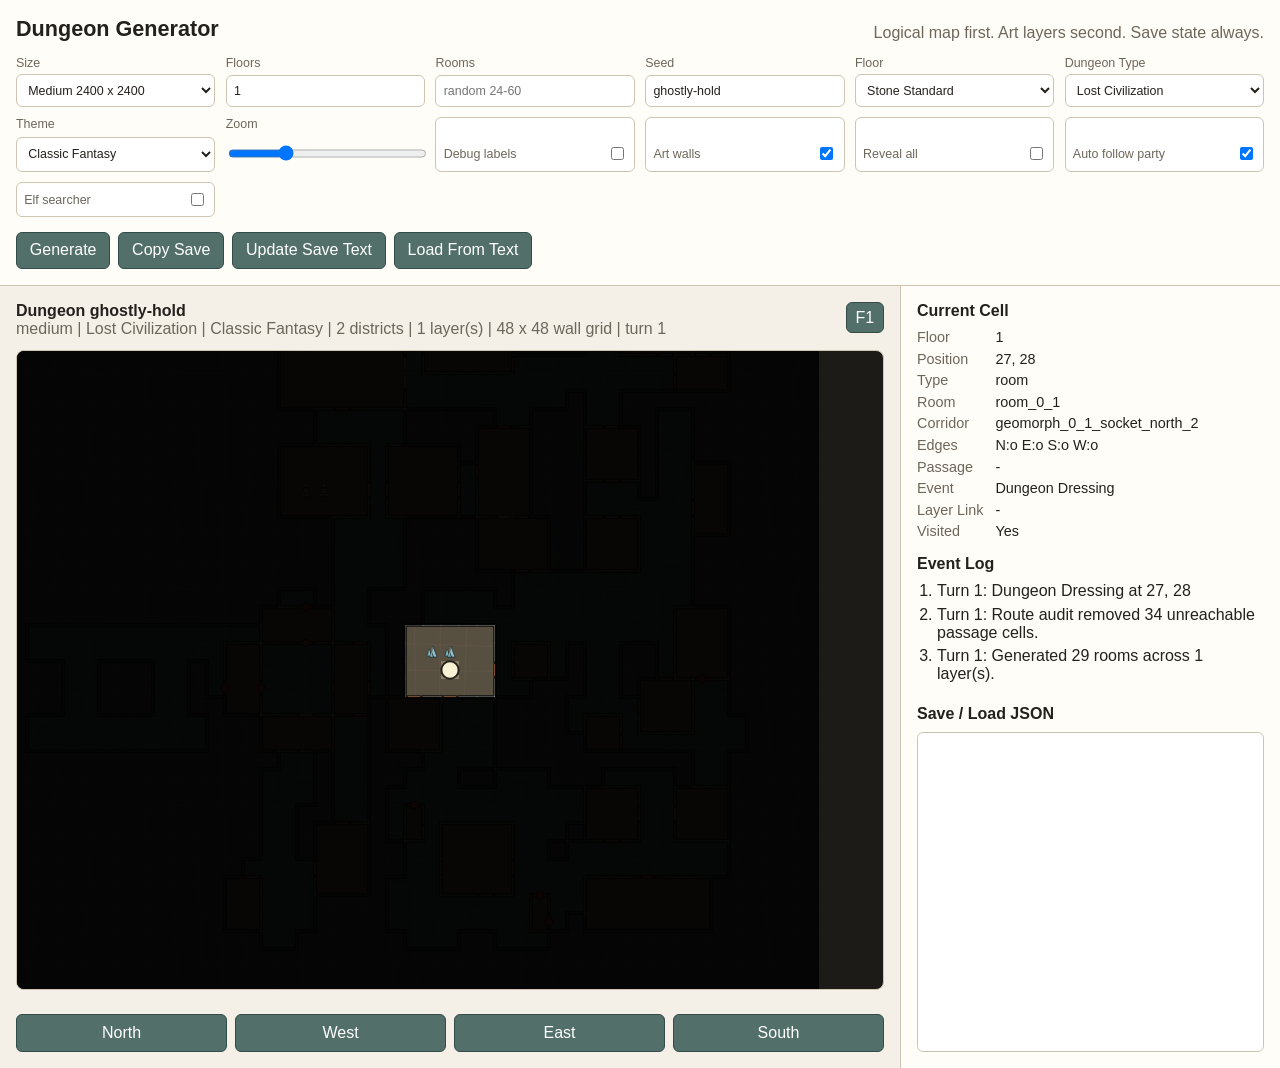
==== commit 9d6243f0: "Fix super dungeon entrance audit" ====
--- a/index.html
+++ b/index.html
@@ -3529,6 +3529,13 @@
   const firstRoom = chooseStartingRoom(dungeon);
   if (firstRoom) {
     openStartingRoomExit(firstRoom);
+    const startExitRepaired = ensureStartingRoomInwardExit(dungeon, firstRoom, rng);
+    if (startExitRepaired) {
+      dungeon.eventLog.push({
+        turn: 1,
+        text: "Start audit opened a clear entrance route.",
+      });
+    }
     markSurfaceEntrance(dungeon, firstRoom);
     dungeon.player.floorIndex = 0;
     dungeon.player.wallX = Math.floor(firstRoom.x + firstRoom.width / 2);
@@ -3593,6 +3600,39 @@
   door.lockType = null;
   door.open = true;
   if (door.doorType === "secret") door.doorType = "normal";
+}
+
+function ensureStartingRoomInwardExit(dungeon, room, rng) {
+  if (!room || dungeon.sizeCategory !== "super" || startingRoomHasInwardExit(dungeon, room)) return false;
+  const startCenter = center(room);
+  const dungeonCenter = { x: (dungeon.wallGridWidth - 1) / 2, y: (dungeon.wallGridHeight - 1) / 2 };
+  const target = dungeon.rooms
+    .filter((candidate) => candidate.floorIndex === room.floorIndex && candidate.id !== room.id && !candidate.tags?.includes("boss"))
+    .map((candidate) => ({
+      room: candidate,
+      distance: manhattan(startCenter, center(candidate)),
+      inwardBias: manhattan(center(candidate), dungeonCenter),
+    }))
+    .sort((a, b) => a.inwardBias - b.inwardBias || a.distance - b.distance)[0]?.room;
+  if (!target) return false;
+  connectRooms(dungeon, room, target, rng, "geomorph_start_route");
+  for (const door of room.doors ?? []) {
+    if (door.doorType === "secret") door.doorType = "normal";
+    door.revealed = true;
+    door.locked = false;
+    door.lockType = null;
+    door.open = true;
+  }
+  return true;
+}
+
+function startingRoomHasInwardExit(dungeon, room) {
+  const dungeonCenter = { x: (dungeon.wallGridWidth - 1) / 2, y: (dungeon.wallGridHeight - 1) / 2 };
+  const distanceToCenter = (point) => Math.abs(point.x - dungeonCenter.x) + Math.abs(point.y - dungeonCenter.y);
+  return (room.doors ?? []).some((door) => {
+    if (!door.revealed || door.locked || door.doorType === "secret" || !door.inside || !door.outside) return false;
+    return distanceToCenter(door.outside) < distanceToCenter(door.inside);
+  });
 }
 
 function markSurfaceEntrance(dungeon, room) {
